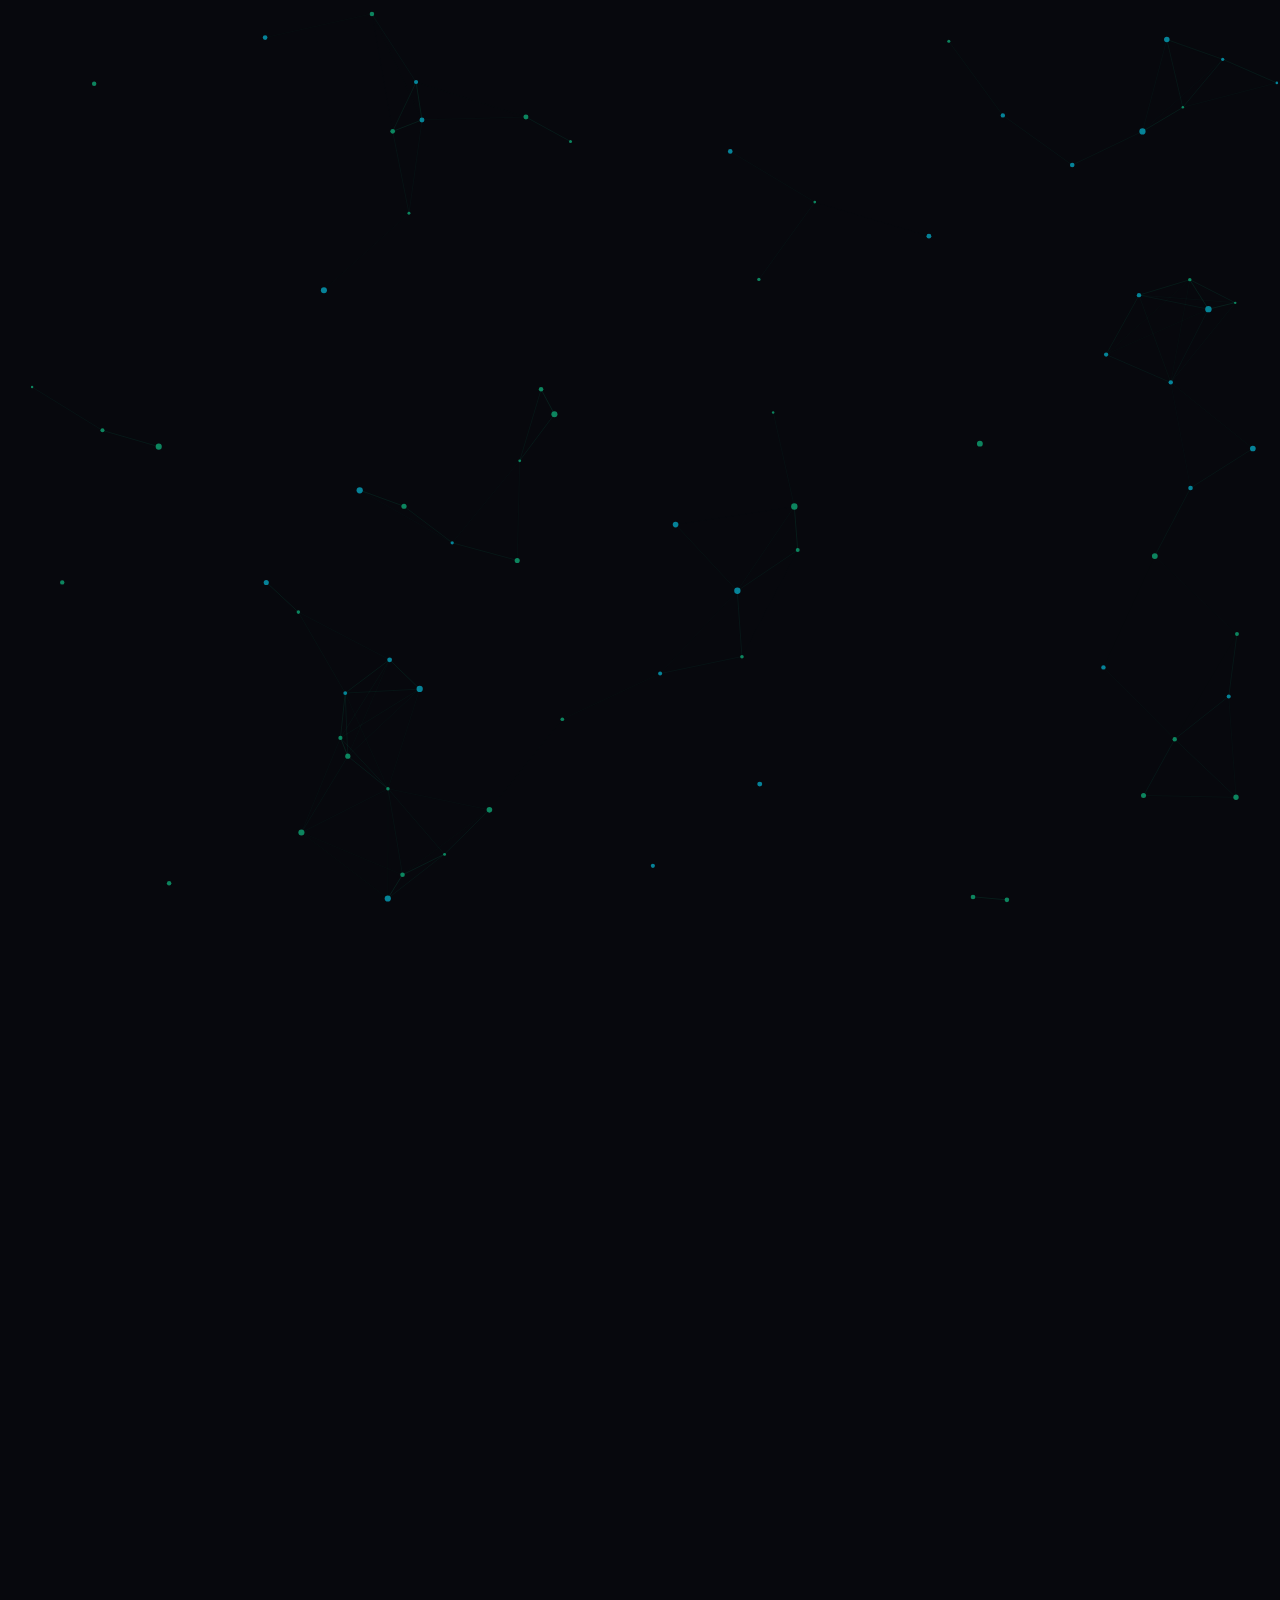
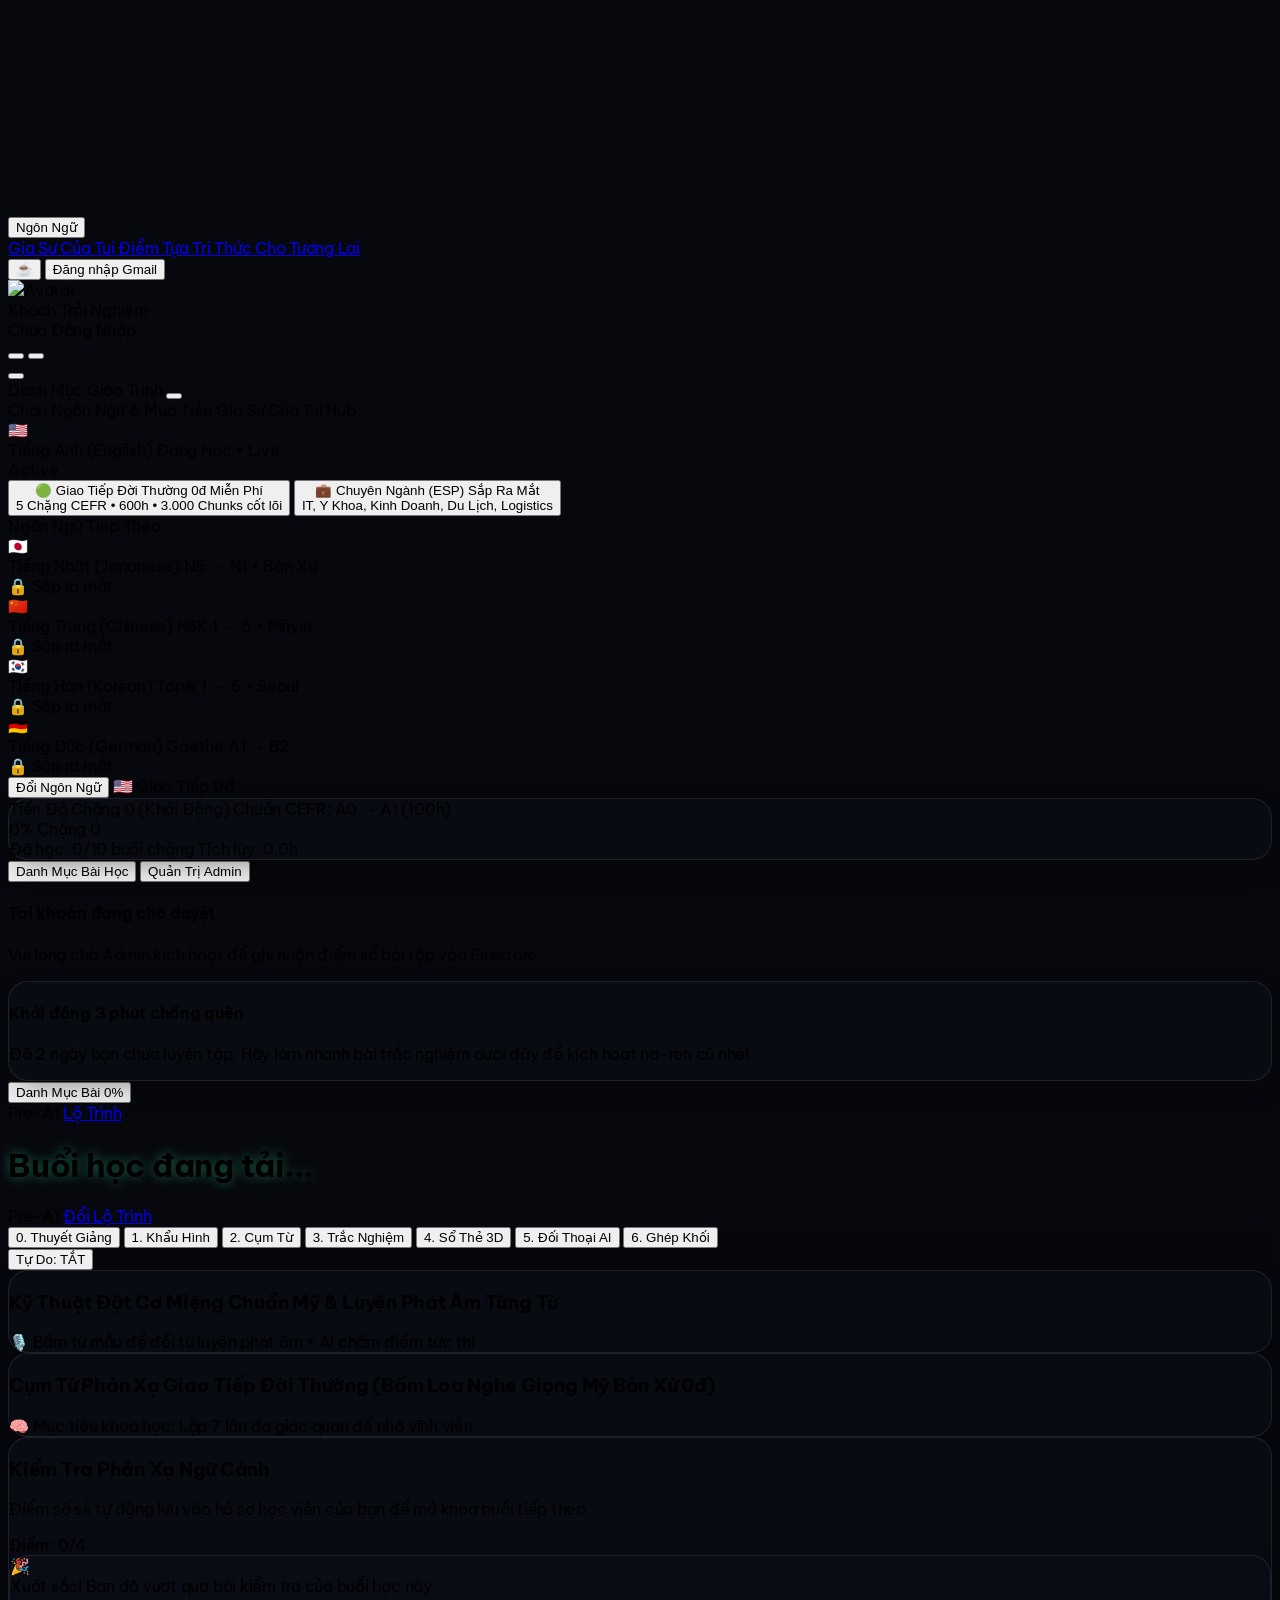
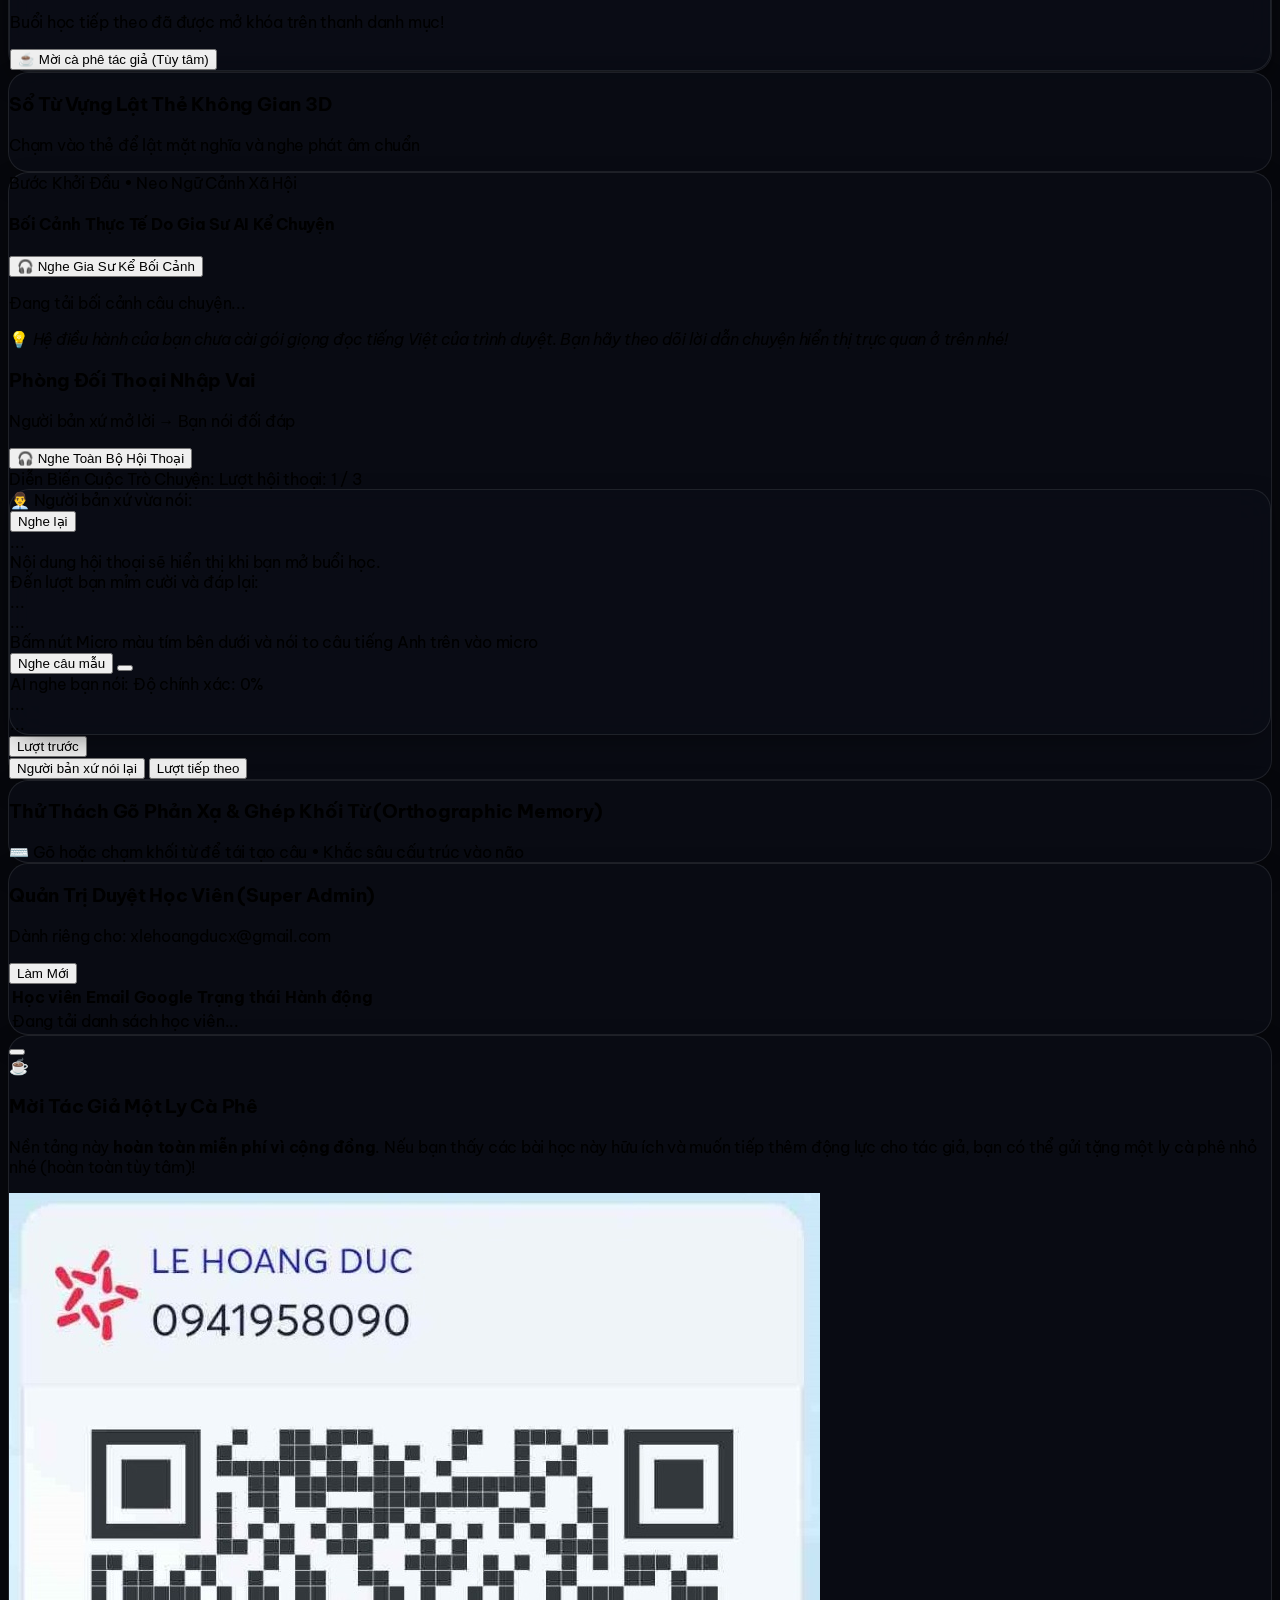
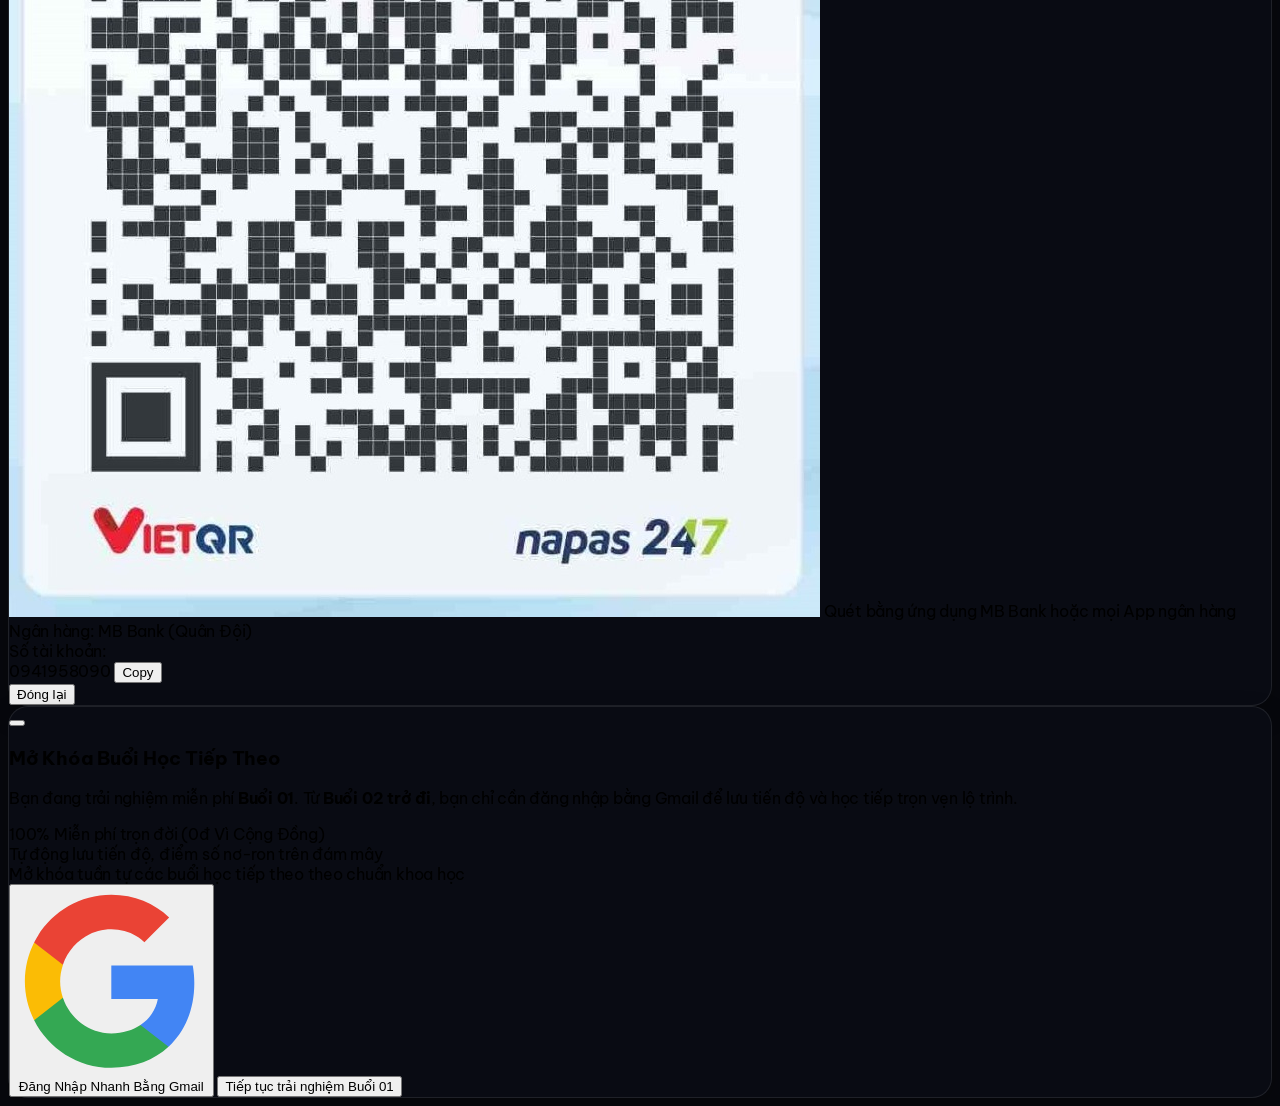
==== dashboard.html @ 77474d1c "feat(ui): Mo Trinh Chieu cho hoc vien, tu cuon Tab 0 khi doi buoi, thu thap lead Gmail ESP" ====
<!DOCTYPE html>
<html lang="vi" class="dark">
<head>
  <meta charset="UTF-8">
  <meta name="viewport" content="width=device-width, initial-scale=1.0">
  <title>Gia Sư Của Tui - Không Gian Học Tập Cá Nhân Chuẩn Khoa Học</title>
  
  <!-- Tailwind CSS, Lucide Icons & Confetti -->
  <script src="https://cdn.tailwindcss.com"></script>
  <script src="https://unpkg.com/lucide@latest"></script>
  <script src="https://cdn.jsdelivr.net/npm/canvas-confetti@1.9.3/dist/confetti.browser.min.js"></script>
  <script>
    tailwind.config = {
      darkMode: 'class',
      theme: {
        extend: {
          colors: {
            brand: {
              500: '#10b981',
              600: '#059669',
            }
          }
        }
      }
    }
  </script>
    <!-- GSAP 3.12.5 (GreenSock) & ScrollTrigger Presentation Engine -->
  <script src="https://cdnjs.cloudflare.com/ajax/libs/gsap/3.12.5/gsap.min.js"></script>
  <script src="https://cdnjs.cloudflare.com/ajax/libs/gsap/3.12.5/ScrollTrigger.min.js"></script>
  <link rel="stylesheet" href="css/style.css?v=20261113_cinemafix3">

  <style>
    /* Cognitive Typography & Smooth Transitions */
    .slide-card-active {
      transition: all 0.4s cubic-bezier(0.4, 0, 0.2, 1);
    }
    .slide-card-fadeout {
      opacity: 0 !important;
      transform: translateY(8px) scale(0.98) !important;
    }
    .wave-bar {
      display: inline-block;
      width: 3px;
      height: 14px;
      border-radius: 9999px;
      background: #34d399;
      animation: waveAnimation 1.2s ease-in-out infinite;
    }
    @keyframes waveAnimation {
      0%, 100% { height: 6px; }
      50% { height: 22px; }
    }
    .glow-accent {
      text-shadow: 0 0 12px rgba(52, 211, 153, 0.45);
    }
    /* Sticky Module Navigation */
    .sticky-module-nav {
      position: sticky;
      top: 4rem;
      z-index: 30;
      backdrop-filter: blur(12px);
      background-color: rgba(7, 8, 13, 0.92);
      transition: top 0.25s ease;
    }
    body.header-hidden .sticky-module-nav {
      top: 0 !important;
    }
  </style>
</head>
<body class="bg-[#07080d] text-slate-100 min-h-screen flex flex-col font-sans selection:bg-emerald-500 selection:text-white relative overflow-x-hidden">

  <!-- ================= CYBER CANVASES ================= -->
  <canvas id="neuralCanvas" class="fixed inset-0 pointer-events-none z-0"></canvas>
  <canvas id="pointerTrailCanvas" class="fixed inset-0 pointer-events-none z-50"></canvas>

  <!-- ================= TOP NAVIGATION ================= -->
  <header id="mainTopHeader" class="border-b border-slate-800 bg-[#0b0e17]/90 backdrop-blur sticky top-0 z-40 transition-all duration-300">
    <div class="max-w-7xl mx-auto px-4 sm:px-6 h-16 flex items-center justify-between">
      
      <!-- Brand & Mobile Menu Button -->
      <div class="flex items-center space-x-3">
        <button onclick="openLanguageDrawer()" class="px-2.5 py-1.5 rounded-xl bg-slate-800/80 hover:bg-slate-700 text-slate-200 border border-slate-700 transition cursor-pointer flex items-center space-x-1.5 shadow-sm" title="Chọn Ngôn Ngữ & Phân Khúc Mục Tiêu">
          <i data-lucide="globe" class="w-4 h-4 text-emerald-400"></i>
          <span class="hidden sm:inline text-xs font-bold">Ngôn Ngữ</span>
        </button>

        <a href="index.html" class="flex items-center space-x-2.5">
          <div class="w-9 h-9 rounded-xl bg-gradient-to-tr from-emerald-500 to-cyan-500 flex items-center justify-center font-bold text-white shadow-lg shadow-emerald-500/20">
            <i data-lucide="sparkles" class="w-5 h-5"></i>
          </div>
          <div>
            <span class="font-bold text-base tracking-tight text-white hidden sm:inline">Gia Sư Của Tui</span>
            <span class="text-[10px] block text-emerald-400 font-mono">Điểm Tựa Tri Thức Cho Tương Lai</span>
          </div>
        </a>
      </div>

      <!-- User Profile & Action -->
      <div class="flex items-center space-x-2 sm:space-x-3">
        <button onclick="openDonateModal()" title="Mời tác giả một ly cà phê" aria-label="Mời tác giả một ly cà phê" class="flex items-center justify-center w-8 h-8 rounded-xl text-sm bg-slate-800/80 hover:bg-slate-700 text-amber-300 border border-amber-500/25 transition">
          <span aria-hidden="true">☕</span>
        </button>

        <!-- Nút Đăng nhập cho Khách Trải Nghiệm -->
        <button id="btnHeaderLogin" onclick="handleLoginFromModal()" title="Đăng nhập Gmail để lưu tiến độ và học tiếp" class="hidden px-3 py-1.5 rounded-xl bg-gradient-to-r from-emerald-500 to-teal-600 hover:from-emerald-400 hover:to-teal-500 text-slate-950 font-bold text-xs shadow-lg shadow-emerald-500/20 items-center space-x-1.5 transition cursor-pointer">
          <i data-lucide="log-in" class="w-3.5 h-3.5"></i>
          <span>Đăng nhập Gmail</span>
        </button>

        <div id="userProfile" class="flex items-center space-x-2">
          <img id="userAvatar" src="https://ui-avatars.com/api/?name=Khach&background=1e293b&color=94a3b8" class="w-8 h-8 rounded-full border border-slate-700" alt="Avatar">
          <div class="hidden sm:block text-left text-xs">
            <div id="userName" class="font-bold text-slate-200 truncate max-w-[120px]">Khách Trải Nghiệm</div>
            <div id="userRoleBadge" class="text-amber-400/90 text-[11px] font-medium">Chưa Đăng Nhập</div>
          </div>
        </div>

        <!-- Nút Ẩn Thanh Menu (Chỉ hiển thị cho Admin) -->
        <button id="btnHideTopHeader" onclick="toggleTopHeader()" title="Ẩn thanh điều hướng (Toàn màn hình Zen Mode)" class="hidden p-2 rounded-lg text-slate-400 hover:text-cyan-300 hover:bg-cyan-500/10 transition cursor-pointer">
          <i data-lucide="eye-off" class="w-4 h-4"></i>
        </button>

        <button id="btnLogout" title="Đăng xuất" class="hidden p-2 rounded-lg text-slate-400 hover:text-rose-400 hover:bg-rose-500/10 transition cursor-pointer">
          <i data-lucide="log-out" class="w-4 h-4"></i>
        </button>
      </div>
    </div>
  </header>

  <!-- Floating Button để Admin khôi phục lại thanh điều hướng khi đã ẩn (Chỉ hiện Icon) -->
  <button id="btnRestoreTopHeader" onclick="toggleTopHeader()" title="Hiện lại thanh menu điều hướng" class="fixed top-2.5 right-3 z-50 w-9 h-9 rounded-xl bg-[#0b0e17]/95 hover:bg-slate-800 text-slate-300 hover:text-emerald-300 border border-slate-700/80 shadow-2xl transition items-center justify-center cursor-pointer hidden">
    <i data-lucide="eye" class="w-4 h-4 text-emerald-400"></i>
  </button>

  <!-- ================= BACKDROP CHO OFFCANVAS SIDEBAR ================= -->
  <div id="sidebarBackdrop" onclick="toggleSidebar(true)" class="fixed inset-0 bg-black/75 backdrop-blur-sm z-40 hidden transition-opacity duration-300"></div>

  <!-- ================= OFFCANVAS SIDEBAR (MỞ KHI BẤM NÚT, GIẢI PHÓNG 100% KHÔNG GIAN HỌC) ================= -->
  <aside id="curriculumSidebar" class="fixed inset-y-0 left-0 z-50 w-80 sm:w-96 bg-[#080b12]/95 backdrop-blur-2xl border-r border-slate-800 p-5 transform -translate-x-full transition-transform duration-300 shadow-2xl flex flex-col space-y-4">
      
      <!-- Drawer Header with Close Button (Visible on both PC & Mobile) -->
      <div class="flex items-center justify-between pb-3 border-b border-slate-800">
        <span id="drawerHeaderTitle" class="font-bold text-sm text-white flex items-center space-x-2">
          <i data-lucide="layers" class="w-4 h-4 text-emerald-400"></i>
          <span>Danh Mục Giáo Trình</span>
        </span>
        <button onclick="toggleSidebar(true)" class="p-1.5 text-slate-400 hover:text-white hover:bg-slate-800 rounded-lg transition cursor-pointer" title="Đóng">
          <i data-lucide="x" class="w-5 h-5"></i>
        </button>
      </div>

      <!-- ================= VIEW 1: CHỌN NGÔN NGỮ & PHÂN KHÚC ================= -->
      <div id="drawerLanguageHubView" class="hidden flex-col space-y-3.5 flex-grow overflow-y-auto pr-1 scrollbar-none">
        <div class="flex items-center justify-between pb-1.5 border-b border-slate-800/80">
          <span class="text-xs font-bold uppercase tracking-wider text-slate-300 flex items-center space-x-1.5">
            <i data-lucide="globe" class="w-3.5 h-3.5 text-emerald-400"></i>
            <span>Chọn Ngôn Ngữ & Mục Tiêu</span>
          </span>
          <span class="text-[10px] font-mono text-cyan-400">Gia Sư Của Tui Hub</span>
        </div>

        <!-- 🇺🇸 TIẾNG ANH (ENGLISH FIRST) -->
        <div class="p-3.5 rounded-2xl bg-slate-900/90 border border-emerald-500/40 shadow-lg space-y-2.5">
          <div class="flex items-center justify-between">
            <div class="flex items-center space-x-2">
              <span class="text-lg">🇺🇸</span>
              <div>
                <span class="font-black text-sm text-white">Tiếng Anh (English)</span>
                <span class="text-[10px] block text-emerald-400 font-mono">Đang Học • Live</span>
              </div>
            </div>
            <span class="px-2 py-0.5 rounded text-[10px] font-mono font-bold bg-emerald-500/20 text-emerald-300 border border-emerald-500/30">Active</span>
          </div>

          <!-- Phân khúc 1: Giao Tiếp Đời Thường -->
          <div class="space-y-2 pt-1">
            <button onclick="selectTrackAndOpenCurriculum('communication')" class="w-full p-2.5 rounded-xl bg-emerald-500/15 hover:bg-emerald-500/25 border border-emerald-500/40 text-left transition flex items-center justify-between group cursor-pointer">
              <div>
                <div class="text-xs font-bold text-emerald-300 flex items-center space-x-1.5">
                  <span>🟢 Giao Tiếp Đời Thường</span>
                  <span class="px-1.5 py-0.2 rounded text-[9px] bg-emerald-500/30 text-emerald-200 font-mono">0đ Miễn Phí</span>
                </div>
                <div class="text-[10px] text-slate-400 mt-0.5">5 Chặng CEFR • 600h • 3.000 Chunks cốt lõi</div>
              </div>
              <i data-lucide="arrow-right" class="w-4 h-4 text-emerald-400 group-hover:translate-x-1 transition-transform"></i>
            </button>

            <!-- Phân khúc 2: Tiếng Anh Chuyên Ngành ESP (SẮP RA MẮT) -->
            <button onclick="selectTrackAndOpenCurriculum('esp')" class="w-full p-2.5 rounded-xl bg-slate-950/70 hover:bg-slate-900 border border-slate-800 text-left transition flex items-center justify-between group cursor-pointer">
              <div>
                <div class="text-xs font-bold text-amber-300 flex items-center space-x-1.5">
                  <span>💼 Chuyên Ngành (ESP)</span>
                  <span class="px-1.5 py-0.2 rounded text-[9px] bg-amber-500/20 text-amber-300 font-mono">Sắp Ra Mắt</span>
                </div>
                <div class="text-[10px] text-slate-400 mt-0.5">IT, Y Khoa, Kinh Doanh, Du Lịch, Logistics</div>
              </div>
              <i data-lucide="lock" class="w-4 h-4 text-slate-500 group-hover:text-amber-400 transition-colors"></i>
            </button>
          </div>
        </div>

        <!-- CÁC NGÔN NGỮ KHÁC (TẠM KHÓA) -->
        <div class="space-y-1.5 pt-1">
          <div class="text-[11px] font-bold text-slate-400 px-1 flex items-center justify-between">
            <span>Ngôn Ngữ Tiếp Theo</span>
            <i data-lucide="lock" class="w-3 h-3 text-slate-500"></i>
          </div>

          <!-- Tiếng Nhật -->
          <div class="p-2.5 rounded-xl bg-slate-950/50 border border-slate-800/80 flex items-center justify-between opacity-60">
            <div class="flex items-center space-x-2">
              <span class="text-base">🇯🇵</span>
              <div>
                <span class="text-xs font-bold text-slate-300">Tiếng Nhật (Japanese)</span>
                <span class="text-[10px] block text-slate-500 font-mono">N5 → N1 • Bản Xứ</span>
              </div>
            </div>
            <span class="px-2 py-0.5 rounded text-[9px] font-mono bg-slate-800 text-slate-400">🔒 Sắp ra mắt</span>
          </div>

          <!-- Tiếng Trung -->
          <div class="p-2.5 rounded-xl bg-slate-950/50 border border-slate-800/80 flex items-center justify-between opacity-60">
            <div class="flex items-center space-x-2">
              <span class="text-base">🇨🇳</span>
              <div>
                <span class="text-xs font-bold text-slate-300">Tiếng Trung (Chinese)</span>
                <span class="text-[10px] block text-slate-500 font-mono">HSK 1 → 6 • Pinyin</span>
              </div>
            </div>
            <span class="px-2 py-0.5 rounded text-[9px] font-mono bg-slate-800 text-slate-400">🔒 Sắp ra mắt</span>
          </div>

          <!-- Tiếng Hàn -->
          <div class="p-2.5 rounded-xl bg-slate-950/50 border border-slate-800/80 flex items-center justify-between opacity-60">
            <div class="flex items-center space-x-2">
              <span class="text-base">🇰🇷</span>
              <div>
                <span class="text-xs font-bold text-slate-300">Tiếng Hàn (Korean)</span>
                <span class="text-[10px] block text-slate-500 font-mono">Topik 1 → 6 • Seoul</span>
              </div>
            </div>
            <span class="px-2 py-0.5 rounded text-[9px] font-mono bg-slate-800 text-slate-400">🔒 Sắp ra mắt</span>
          </div>

          <!-- Tiếng Đức -->
          <div class="p-2.5 rounded-xl bg-slate-950/50 border border-slate-800/80 flex items-center justify-between opacity-60">
            <div class="flex items-center space-x-2">
              <span class="text-base">🇩🇪</span>
              <div>
                <span class="text-xs font-bold text-slate-300">Tiếng Đức (German)</span>
                <span class="text-[10px] block text-slate-500 font-mono">Goethe A1 → B2</span>
              </div>
            </div>
            <span class="px-2 py-0.5 rounded text-[9px] font-mono bg-slate-800 text-slate-400">🔒 Sắp ra mắt</span>
          </div>
        </div>
      </div>

      <!-- ================= VIEW 2: LỘ TRÌNH & BÀI HỌC HIỆN TẠI ================= -->
      <div id="drawerCurriculumView" class="flex flex-col space-y-3.5 flex-grow overflow-y-auto pr-1 scrollbar-none">
        
        <!-- Breadcrumb quay lại chọn ngôn ngữ & hiển thị track hiện tại -->
        <div class="flex items-center justify-between pb-2 border-b border-slate-800">
          <button onclick="switchDrawerView('languageHub')" class="text-xs text-slate-400 hover:text-emerald-400 transition flex items-center space-x-1 cursor-pointer font-semibold">
            <i data-lucide="arrow-left" class="w-3.5 h-3.5"></i>
            <span>Đổi Ngôn Ngữ</span>
          </button>
          <span id="drawerCurrentTrackBadge" class="text-[10px] font-mono px-2 py-0.5 rounded bg-emerald-500/15 text-emerald-300 border border-emerald-500/30">🇺🇸 Giao Tiếp 0đ</span>
        </div>

        <!-- Box đo tiến độ tổng thể -->
        <div class="cyber-card p-3.5 rounded-2xl">
          <div class="flex items-center justify-between mb-2">
            <div>
              <span class="text-xs font-bold text-slate-300 block">Tiến Độ Chặng 0 (Khởi Động)</span>
              <span class="text-[10px] text-slate-500 font-mono">Chuẩn CEFR: A0 → A1 (100h)</span>
            </div>
            <span id="personalProgressText" class="text-xs font-mono font-bold text-emerald-400">0% Chặng 0</span>
          </div>
          <div class="w-full bg-slate-800 rounded-full h-2 overflow-hidden mb-2">
            <div id="personalProgressBar" class="bg-gradient-to-r from-emerald-500 to-cyan-400 h-2 rounded-full transition-all duration-500" style="width: 0%"></div>
          </div>
          <div class="flex justify-between text-[11px] text-slate-400">
            <span id="personalCompletedCount">Đã học: 0/10 buổi chặng</span>
            <span id="personalHoursCount" class="text-cyan-400 font-mono">Tích lũy: 0.0h</span>
          </div>
        </div>

        <!-- Navigation Tabs: Lộ trình vs Admin -->
        <div class="flex space-x-1 border-b border-slate-800 pb-2">
          <button onclick="switchMainView('curriculumView')" id="tabBtn-curriculumView" class="view-tab-btn active px-3 py-1.5 text-xs font-semibold rounded-lg text-emerald-400 bg-emerald-500/10 border border-emerald-500/20">
            Danh Mục Bài Học
          </button>
          <button onclick="switchMainView('adminView')" id="tabBtn-adminView" class="view-tab-btn hidden px-3 py-1.5 text-xs font-semibold rounded-lg text-amber-400 hover:bg-amber-500/10 border border-transparent">
            Quản Trị Admin
          </button>
        </div>

        <!-- Danh sách bài học theo cây thư mục (Accordion Lessons) -->
        <div class="flex-grow overflow-y-auto space-y-4 pr-1 scrollbar-none" id="lessonTreeContainer">
          <!-- Render động từ curriculum-data.js -->
        </div>
      </div>
    </aside>

  <!-- ================= WORKSPACE CHÍNH (ZEN MODE • 100% CHIẾM TRỌN MÀN HÌNH & Ở TRUNG TÂM) ================= -->
  <div class="flex-grow max-w-5xl w-full mx-auto px-3 sm:px-6 py-4 sm:py-6 relative z-10">

    <main class="w-full space-y-5">

      <!-- ALERT NẾU TÀI KHOẢN CHỜ DUYỆT -->
      <div id="pendingAlert" class="hidden p-4 rounded-2xl bg-amber-500/10 border border-amber-500/30 text-amber-300">
        <div class="flex items-start space-x-3">
          <i data-lucide="clock" class="w-5 h-5 text-amber-400 flex-shrink-0 mt-0.5"></i>
          <div>
            <h4 class="font-bold text-sm text-amber-200">Tài khoản đang chờ duyệt</h4>
            <p class="text-xs text-amber-300/80 mt-0.5">Vui lòng chờ Admin kích hoạt để ghi nhận điểm số bài tập vào Firestore.</p>
          </div>
        </div>
      </div>

      <!-- ALERT CHỐNG QUÊN (SPACED REPETITION) -->
      <div id="spacedReviewAlert" class="hidden p-4 rounded-2xl cyber-card border-amber-500/40 text-amber-200 shadow-lg">
        <div class="flex items-start space-x-3">
          <div class="p-2 rounded-xl bg-amber-500/20 text-amber-400 flex-shrink-0">
            <i data-lucide="alarm-clock" class="w-5 h-5"></i>
          </div>
          <div>
            <h4 class="font-bold text-sm text-white">Khởi động 3 phút chống quên</h4>
            <p class="text-xs text-amber-300/80 mt-0.5">
              Đã <strong id="inactiveDaysCount">2</strong> ngày bạn chưa luyện tập. Hãy làm nhanh bài trắc nghiệm dưới đây để kích hoạt nơ-ron cũ nhé!
            </p>
          </div>
        </div>
      </div>

      <!-- ================= VIEW 1: BÀI HỌC HIỆN TẠI ================= -->
      <div id="curriculumView" class="space-y-4">

        <!-- 1. COMPACT UNIFIED FOCUS BAR (RESPONSIVE 2-TIER ON MOBILE, BALANCED 3-COL GRID ON PC) -->
        <div id="workspaceFocusBar" class="px-1 space-y-1.5 sm:space-y-0 sm:grid sm:grid-cols-[180px_1fr_180px] sm:items-center">
          
          <!-- Hàng 1 trên Mobile / Cột Trái trên PC: [📖 Danh Mục Bài 0%] -->
          <div class="flex items-center justify-between sm:justify-start w-full sm:w-auto">
            <button onclick="openCurriculumDrawer()" class="px-2.5 sm:px-3 py-1.5 rounded-xl bg-slate-900/90 hover:bg-slate-800 text-slate-200 border border-slate-700/80 text-xs font-bold flex items-center space-x-1.5 transition cursor-pointer shadow-md flex-shrink-0" title="Mở danh mục các buổi học">
              <i data-lucide="book-open" class="w-4 h-4 text-emerald-400"></i>
              <span>Danh Mục Bài</span>
              <span id="headerProgressBadge" class="px-1.5 py-0.5 rounded bg-emerald-500/20 text-emerald-300 font-mono text-[10px]">0%</span>
            </button>

            <!-- Cấp độ & Đổi lộ trình (Trên Mobile đưa về góc phải hàng 1) -->
            <div class="flex items-center space-x-1.5 flex-shrink-0 sm:hidden">
              <span id="currentPhaseBadgeMobile" class="px-2 py-0.5 rounded text-[10px] font-mono font-bold bg-cyan-500/10 text-cyan-300 border border-cyan-500/25">Pre-A1</span>
              <a href="tracks.html" class="px-2 py-1 rounded-lg text-xs bg-slate-800/90 text-slate-300 transition border border-slate-700 flex items-center space-x-1">
                <i data-lucide="compass" class="w-3.5 h-3.5 text-cyan-400"></i>
                <span>Lộ Trình</span>
              </a>
            </div>
          </div>

          <!-- Tiêu đề buổi học (Hàng 2 trên Mobile, Cột Giữa DEAD-CENTER trên PC) -->
          <div class="text-center w-full min-w-0 px-2 py-0.5 sm:py-0">
            <h1 id="currentLessonTitle" class="text-sm sm:text-base md:text-lg font-black text-white glow-accent leading-snug tracking-tight text-center">
              Buổi học đang tải...
            </h1>
          </div>

          <!-- Cột Phải trên PC: Cấp độ & Đổi lộ trình (Căn phải hoàn hảo) -->
          <div class="hidden sm:flex items-center justify-end space-x-1.5 flex-shrink-0">
            <span id="currentPhaseBadge" class="px-2 py-0.5 rounded text-[10px] font-mono font-bold bg-cyan-500/10 text-cyan-300 border border-cyan-500/25">Pre-A1</span>
            <a href="tracks.html" class="px-2.5 py-1 rounded-lg text-xs bg-slate-800/90 hover:bg-slate-700 text-slate-300 hover:text-white transition border border-slate-700 flex items-center space-x-1">
              <i data-lucide="compass" class="w-3.5 h-3.5 text-cyan-400"></i>
              <span class="hidden md:inline">Đổi Lộ Trình</span>
            </a>
          </div>
        </div>

        <!-- 2. SINGLE-ROW HORIZONTALLY SCROLLABLE STEP TAB STRIP (KHÔNG BAO GIỜ BỊ XUỐNG DÒNG) -->
        <div id="moduleNav" class="sticky-module-nav bg-[#07080d]/90 py-2 border-b border-slate-800/90 -mx-1 px-1">
          <div class="flex items-center justify-between gap-2">
            <div class="flex items-center space-x-1.5 overflow-x-auto scrollbar-none flex-nowrap py-0.5 flex-grow pr-2" id="moduleTabBarContainer">
              <button onclick="switchLessonModule('moduleLecture')" id="btn-moduleLecture" title="0. Thuyết Giảng" aria-label="0. Thuyết Giảng" class="module-tab-btn active px-3 py-1.5 rounded-xl text-xs sm:text-sm font-semibold flex items-center space-x-1.5 bg-emerald-500/15 text-emerald-400 border border-emerald-500/30 whitespace-nowrap flex-shrink-0 cursor-pointer">
                <i data-lucide="book-open" class="w-3.5 h-3.5 text-emerald-400"></i>
                <span class="module-tab-label">0. Thuyết Giảng</span>
              </button>

              <button onclick="switchLessonModule('moduleMouth')" id="btn-moduleMouth" title="1. Khẩu Hình" aria-label="1. Khẩu Hình" class="module-tab-btn px-3 py-1.5 rounded-xl text-xs sm:text-sm font-semibold flex items-center space-x-1.5 text-slate-400 hover:text-slate-200 border border-transparent whitespace-nowrap flex-shrink-0 cursor-pointer">
                <i data-lucide="mic" class="w-3.5 h-3.5"></i>
                <span class="module-tab-label">1. Khẩu Hình</span>
              </button>

              <button onclick="switchLessonModule('moduleChunks')" id="btn-moduleChunks" title="2. Cụm Từ" aria-label="2. Cụm Từ" class="module-tab-btn px-3 py-1.5 rounded-xl text-xs sm:text-sm font-semibold flex items-center space-x-1.5 text-slate-400 hover:text-slate-200 border border-transparent whitespace-nowrap flex-shrink-0 cursor-pointer">
                <i data-lucide="volume-2" class="w-3.5 h-3.5"></i>
                <span class="module-tab-label">2. Cụm Từ</span>
              </button>

              <button onclick="switchLessonModule('moduleQuiz')" id="btn-moduleQuiz" title="3. Trắc Nghiệm" aria-label="3. Trắc Nghiệm" class="module-tab-btn px-3 py-1.5 rounded-xl text-xs sm:text-sm font-semibold flex items-center space-x-1.5 text-slate-400 hover:text-slate-200 border border-transparent whitespace-nowrap flex-shrink-0 cursor-pointer">
                <i data-lucide="help-circle" class="w-3.5 h-3.5"></i>
                <span class="module-tab-label">3. Trắc Nghiệm</span>
              </button>

              <button onclick="switchLessonModule('moduleFlashcard')" id="btn-moduleFlashcard" title="4. Sổ Thẻ 3D" aria-label="4. Sổ Thẻ 3D" class="module-tab-btn px-3 py-1.5 rounded-xl text-xs sm:text-sm font-semibold flex items-center space-x-1.5 text-slate-400 hover:text-slate-200 border border-transparent whitespace-nowrap flex-shrink-0 cursor-pointer">
                <i data-lucide="layers" class="w-3.5 h-3.5"></i>
                <span class="module-tab-label">4. Sổ Thẻ 3D</span>
              </button>

              <button onclick="switchLessonModule('moduleSpeaking')" id="btn-moduleSpeaking" title="5. Đối Thoại AI" aria-label="5. Đối Thoại AI" class="module-tab-btn px-3 py-1.5 rounded-xl text-xs sm:text-sm font-semibold flex items-center space-x-1.5 text-slate-400 hover:text-slate-200 border border-transparent whitespace-nowrap flex-shrink-0 cursor-pointer">
                <i data-lucide="radio" class="w-3.5 h-3.5"></i>
                <span class="module-tab-label">5. Đối Thoại AI</span>
              </button>

              <button onclick="switchLessonModule('moduleTyping')" id="btn-moduleTyping" title="6. Ghép Khối" aria-label="6. Ghép Khối" class="module-tab-btn px-3 py-1.5 rounded-xl text-xs sm:text-sm font-semibold flex items-center space-x-1.5 text-slate-400 hover:text-slate-200 border border-transparent whitespace-nowrap flex-shrink-0 cursor-pointer">
                <i data-lucide="keyboard" class="w-3.5 h-3.5"></i>
                <span class="module-tab-label">6. Ghép Khối</span>
              </button>
            </div>

            <!-- Nút Tự Do (Chỉ hiển thị cho Admin) -->
            <button onclick="toggleFreedomMode()" id="freedomModeBtn" class="hidden px-2.5 py-1.5 rounded-xl text-[11px] font-mono font-semibold text-slate-400 hover:text-emerald-300 bg-slate-900 border border-slate-800 transition items-center space-x-1 flex-shrink-0 cursor-pointer" title="Bật/Tắt chế độ tự do ôn tập (Chỉ dành cho Admin)">
              <i data-lucide="unlock" class="w-3.5 h-3.5"></i>
              <span id="freedomModeStatus" class="hidden sm:inline">Tự Do: TẮT</span>
            </button>
          </div>
        </div>

        <!-- MODULE 0: BÀI THUYẾT GIẢNG KHAI MỞ TÂM TRÍ & CĂN CỨ KHOA HỌC NÃO BỘ -->

        <div id="moduleLecture" class="module-content block space-y-4">
          <div id="lectureContainer"></div>
        </div>

        <!-- MODULE 1: KHẨU HÌNH, ÂM VỊ & LUYỆN PHÁT ÂM CÓ AI CHẤM ĐIỂM -->
        <div id="moduleMouth" class="module-content hidden space-y-4">
          <div class="cyber-card p-5 rounded-2xl">
            <div id="mouthGuideBanner"></div>
            <div class="flex flex-col sm:flex-row items-start sm:items-center justify-between gap-2 mb-4 border-b border-slate-800 pb-3">
              <div class="flex items-center space-x-2 text-cyan-400 font-bold">
                <i data-lucide="mic" class="w-5 h-5"></i>
                <h3 class="text-base text-white">Kỹ Thuật Đặt Cơ Miệng Chuẩn Mỹ & Luyện Phát Âm Từng Từ</h3>
              </div>
              <span class="text-[11px] font-mono text-cyan-400 bg-cyan-950/40 px-2.5 py-1 rounded-lg border border-cyan-500/20">
                🎙️ Bấm từ mẫu để đổi từ luyện phát âm • AI chấm điểm tức thì
              </span>
            </div>

            <div class="grid grid-cols-1 md:grid-cols-3 gap-4" id="mouthTechniquesContainer"></div>
            <div id="mouthNextStepArea"></div>
          </div>
        </div>

        <!-- MODULE 2: CỤM TỪ PHẢN XẠ CHUNKS VỚI CHỈ SỐ KHẮC SÂU NƠ-RON -->
        <div id="moduleChunks" class="module-content hidden space-y-4">
          <div class="cyber-card p-5 rounded-2xl">
            <div id="chunksGuideBanner"></div>
            <div class="flex flex-col sm:flex-row items-start sm:items-center justify-between gap-2 mb-4">
              <div class="flex items-center space-x-2 text-emerald-400 font-bold">
                <i data-lucide="volume-2" class="w-5 h-5"></i>
                <h3 class="text-base text-white">Cụm Từ Phản Xạ Giao Tiếp Đời Thường (Bấm Loa Nghe Giọng Mỹ Bản Xứ 0đ)</h3>
              </div>
              <span class="text-[11px] font-mono text-emerald-400 bg-emerald-950/40 px-2.5 py-1 rounded-lg border border-emerald-500/20">
                🧠 Mục tiêu khoa học: Lặp 7 lần đa giác quan để nhớ vĩnh viễn
              </span>
            </div>
            <div class="space-y-3" id="chunksContainer"></div>
            <div id="chunksNextStepArea"></div>
          </div>
        </div>

        <!-- MODULE 3: BÀI TẬP TRẮC NGHIỆM PHẢN XẠ -->
        <div id="moduleQuiz" class="module-content hidden space-y-4">
          <div class="cyber-card p-5 rounded-2xl">
            <div id="quizGuideBanner"></div>
            <div class="flex items-center justify-between border-b border-slate-800 pb-3 mb-4">
              <div>
                <h3 class="text-base font-bold text-white">Kiểm Tra Phản Xạ Ngữ Cảnh</h3>
                <p class="text-xs text-slate-400 mt-0.5">Điểm số sẽ tự động lưu vào hồ sơ học viên của bạn để mở khóa buổi tiếp theo</p>
              </div>
              <span id="quizScoreBadge" class="px-3 py-1 bg-emerald-500/20 text-emerald-400 text-xs font-bold rounded-lg font-mono">
                Điểm: 0/4
              </span>
            </div>
            <div id="quizContainer" class="space-y-4"></div>

            <!-- Khích lệ khi hoàn thành -->
            <div id="quizFinishBanner" class="hidden mt-6 p-4 rounded-xl cyber-card border-emerald-500/30 flex flex-col sm:flex-row items-center justify-between gap-3">
              <div class="flex items-center space-x-3 text-xs text-slate-300">
                <span class="text-2xl">🎉</span>
                <div>
                  <div class="font-bold text-emerald-400">Xuất sắc! Bạn đã vượt qua bài kiểm tra của buổi học này.</div>
                  <p class="text-slate-400 text-[11px] mt-0.5">Buổi học tiếp theo đã được mở khóa trên thanh danh mục!</p>
                </div>
              </div>
              <button onclick="openDonateModal()" class="flex-shrink-0 text-xs px-3 py-1.5 rounded-xl bg-slate-800 hover:bg-slate-700 text-amber-300 border border-amber-500/25 transition flex items-center space-x-1.5">
                <span>☕</span>
                <span>Mời cà phê tác giả (Tùy tâm)</span>
              </button>
            </div>
          </div>
        </div>

        <!-- MODULE 4: FLASHCARDS 3D -->
        <div id="moduleFlashcard" class="module-content hidden space-y-4">
          <div class="cyber-card p-5 rounded-2xl">
            <div id="flashcardGuideBanner"></div>
            <div class="mb-4">
              <h3 class="text-base font-bold text-white">Sổ Từ Vựng Lật Thẻ Không Gian 3D</h3>
              <p class="text-xs text-slate-400 mt-0.5">Chạm vào thẻ để lật mặt nghĩa và nghe phát âm chuẩn</p>
            </div>
            <div class="grid grid-cols-1 sm:grid-cols-2 lg:grid-cols-3 gap-4" id="flashcardsContainer"></div>
            <div id="flashcardNextStepArea"></div>
          </div>
        </div>

        <!-- MODULE 5: ĐỐI THOẠI NÓI 2 CHIỀU CÙNG AI COACH VỚI BỐI CẢNH THỰC TẾ -->
        <div id="moduleSpeaking" class="module-content hidden space-y-4">
          <div class="cyber-card p-5 rounded-2xl border-purple-500/30">
            <div id="speakingGuideBanner"></div>
            <!-- 1. KHUNG DẪN CHUYỆN KỂ BỐI CẢNH (ĐẶT TRÊN ĐẦU TIÊN THEO ĐÚNG SƯ PHẠM) -->
            <div class="p-5 rounded-2xl bg-purple-950/30 border border-purple-500/30 mb-5 relative overflow-hidden shadow-lg shadow-purple-950/40">
              <div class="flex flex-col sm:flex-row sm:items-center justify-between gap-3 mb-3 border-b border-purple-500/20 pb-3">
                <div class="flex items-center space-x-3">
                  <div class="w-9 h-9 rounded-xl bg-purple-500/20 text-purple-300 flex items-center justify-center font-bold border border-purple-500/30 flex-shrink-0">
                    <i data-lucide="book-open" class="w-5 h-5"></i>
                  </div>
                  <div>
                    <span class="text-[10px] font-mono uppercase tracking-wider text-purple-400 font-bold block">Bước Khởi Đầu • Neo Ngữ Cảnh Xã Hội</span>
                    <h4 class="text-sm sm:text-base font-bold text-white">Bối Cảnh Thực Tế Do Gia Sư AI Kể Chuyện</h4>
                  </div>
                </div>
                <button onclick="narrateCurrentScenario()" id="btnPlayStoryAudio" class="px-4 py-2 rounded-xl bg-gradient-to-r from-purple-600 to-indigo-600 hover:from-purple-500 hover:to-indigo-500 text-white text-xs font-bold flex items-center space-x-2 shadow-lg shadow-purple-900/40 transition cursor-pointer self-start sm:self-auto flex-shrink-0">
                  <i data-lucide="volume-2" class="w-4 h-4"></i>
                  <span>🎧 Nghe Gia Sư Kể Bối Cảnh</span>
                </button>
              </div>
              <p id="dialogueStoryNarrative" class="text-xs sm:text-sm text-slate-200 leading-relaxed italic bg-slate-950/50 p-4 rounded-xl border border-purple-500/20">
                Đang tải bối cảnh câu chuyện...
              </p>
              <div id="voiceNoticeTip" class="hidden text-[11px] text-amber-300/90 bg-amber-500/10 p-2.5 rounded-lg border border-amber-500/20 mt-2">
                💡 <em>Hệ điều hành của bạn chưa cài gói giọng đọc tiếng Việt của trình duyệt. Bạn hãy theo dõi lời dẫn chuyện hiển thị trực quan ở trên nhé!</em>
              </div>
            </div>

            <!-- 2. KHUNG HỘI THOẠI & NÚT NGHE TOÀN BỘ (NẰM SAU BỐI CẢNH) -->
            <div class="flex flex-col sm:flex-row items-start sm:items-center justify-between gap-3 border-b border-slate-800 pb-4 mb-5">
              <div class="flex items-center space-x-3">
                <div class="w-10 h-10 rounded-xl bg-emerald-500/20 text-emerald-300 flex items-center justify-center font-bold border border-emerald-500/30 flex-shrink-0">
                  <i data-lucide="message-square-text" class="w-5 h-5"></i>
                </div>
                <div>
                  <h3 class="text-base sm:text-lg font-bold text-white" id="dialogueScenarioTitle">Phòng Đối Thoại Nhập Vai</h3>
                  <p class="text-xs text-slate-400 mt-0.5" id="dialogueScenarioSubtitle">Người bản xứ mở lời → Bạn nói đối đáp</p>
                </div>
              </div>
              <div class="flex items-center space-x-2 w-full sm:w-auto justify-end">
                <button onclick="playFullConversationLoop()" class="w-full sm:w-auto px-4 py-2 rounded-xl bg-gradient-to-r from-emerald-500/20 to-cyan-500/20 hover:from-emerald-500/30 hover:to-cyan-500/30 text-emerald-300 border border-emerald-500/40 text-xs font-bold flex items-center justify-center space-x-2 transition cursor-pointer shadow-md shadow-emerald-500/10">
                  <i data-lucide="play-circle" class="w-4 h-4 text-emerald-400"></i>
                  <span>🎧 Nghe Toàn Bộ Hội Thoại</span>
                </button>
              </div>
            </div>

            <!-- Khu vực đối thoại từng lượt (Turn-based Dialogue Flow) -->
            <div class="space-y-4 mb-6">
              <div class="flex items-center justify-between px-1">
                <span class="text-xs font-bold text-slate-400 uppercase tracking-wider">Diễn Biến Cuộc Trò Chuyện:</span>
                <span class="text-xs font-mono text-purple-400" id="dialogueTurnIndicator">Lượt hội thoại: 1 / 3</span>
              </div>
              <div id="dialogueTurnsContainer" class="space-y-3"></div>
            </div>

            <!-- Khu vực ghi âm & nhận diện giọng nói đối đáp -->
            <div class="p-4 sm:p-6 rounded-2xl cyber-card text-center border-dashed border-purple-500/40 bg-slate-950/40" id="dialogueSpeakingActionCard">
              <!-- KHỐI NGƯỜI BẢN XỨ MỞ LỜI: HIỂN THỊ TRỰC TIẾP CÂU NÓI & NGHĨA VIỆT NGAY TẠI TẦM MẮT (DUAL-CODING) -->
              <div id="aiPartnerPromptBox" class="mb-5 p-3.5 sm:p-4 rounded-xl bg-purple-950/40 border border-purple-500/40 text-left transition-all duration-300 shadow-inner">
                <div class="flex items-center justify-between gap-2 mb-1.5">
                  <div class="flex items-center space-x-2">
                    <span class="text-base sm:text-lg" id="aiPartnerAvatar">👨‍💼</span>
                    <span class="text-xs font-bold text-purple-300 tracking-wide" id="aiPartnerSpeakerName">Người bản xứ vừa nói:</span>
                  </div>
                  <button type="button" onclick="triggerAiPartnerPrompt()" class="px-2.5 py-1 rounded-lg bg-purple-800/70 hover:bg-purple-700 text-purple-200 text-xs font-semibold flex items-center space-x-1.5 border border-purple-500/40 transition active:scale-95 cursor-pointer shadow-sm" title="Bấm để người bản xứ phát âm lại">
                    <i data-lucide="volume-2" class="w-3.5 h-3.5 text-cyan-300"></i>
                    <span>Nghe lại</span>
                  </button>
                </div>
                <div id="aiPartnerText" class="text-base sm:text-lg font-bold text-white tracking-wide mb-0.5 font-mono leading-snug">...</div>
                <div id="aiPartnerIpa" class="text-[11px] font-mono text-cyan-400 mb-1.5"></div>
                <div id="aiPartnerMeaning" class="text-xs sm:text-sm text-slate-300 leading-relaxed font-medium bg-slate-900/60 p-2.5 rounded-lg border border-slate-800">
                  Nội dung hội thoại sẽ hiển thị khi bạn mở buổi học.
                </div>
              </div>

              <div class="text-xs font-bold text-emerald-400 mb-1 flex items-center justify-center space-x-1" id="currentTurnPromptHeader">
                <i data-lucide="message-square" class="w-3.5 h-3.5"></i>
                <span>Đến lượt bạn mỉm cười và đáp lại:</span>
              </div>
              <div id="currentTurnTargetText" class="text-lg sm:text-xl font-bold text-white tracking-wide mb-1 font-mono">...</div>
              <div id="currentTurnTargetMeaning" class="text-xs text-emerald-400 mb-4">...</div>

              <div id="micStatusText" class="text-xs text-slate-400 mb-4">
                Bấm nút Micro màu tím bên dưới và nói to câu tiếng Anh trên vào micro
              </div>

              <div class="flex items-center justify-center space-x-3">
                <button onclick="replayCurrentTurnTarget()" class="px-3.5 py-2 rounded-xl bg-slate-800 hover:bg-slate-700 text-cyan-300 text-xs font-semibold flex items-center space-x-1.5 transition">
                  <i data-lucide="volume-2" class="w-4 h-4"></i>
                  <span>Nghe câu mẫu</span>
                </button>

                <button id="btnRecordVoice" onclick="toggleDialogueSpeechRecording()" class="w-16 h-16 rounded-full bg-gradient-to-tr from-purple-600 to-indigo-600 hover:scale-105 active:scale-95 text-white flex items-center justify-center shadow-lg shadow-purple-500/30 transition">
                  <i data-lucide="mic" class="w-7 h-7" id="micIcon"></i>
                </button>
              </div>

              <!-- Kết quả nhận diện & Chấm điểm tức thì -->
              <div id="speechResultBox" class="hidden mt-5 p-4 rounded-xl bg-slate-950 border border-slate-800 text-left">
                <div class="flex items-center justify-between mb-2">
                  <span class="text-xs text-slate-400">AI nghe bạn nói:</span>
                  <span id="speechAccuracyBadge" class="text-xs font-mono font-bold px-2.5 py-0.5 rounded bg-emerald-500/20 text-emerald-300 border border-emerald-500/30">
                    Độ chính xác: 0%
                  </span>
                </div>
                <div id="speechTranscribedText" class="text-base font-bold text-white mb-2 font-mono">...</div>
                <div id="speechFeedbackText" class="text-xs text-slate-300">...</div>
              </div>
            </div>

            <!-- Điều khiển chuyển lượt đối thoại -->
            <div class="pt-3 border-t border-slate-800 flex items-center justify-between">
              <button onclick="prevDialogueTurn()" class="text-xs px-3 py-1.5 rounded-lg bg-slate-800 hover:bg-slate-700 text-slate-300 flex items-center space-x-1">
                <i data-lucide="arrow-left" class="w-3.5 h-3.5"></i>
                <span>Lượt trước</span>
              </button>
              <div class="flex space-x-2">
                <button onclick="triggerAiPartnerPrompt()" class="text-xs px-3 py-1.5 rounded-lg bg-purple-600/30 hover:bg-purple-600 text-purple-200 border border-purple-500/40 flex items-center space-x-1">
                  <i data-lucide="volume-2" class="w-3.5 h-3.5"></i>
                  <span>Người bản xứ nói lại</span>
                </button>
                <button onclick="nextDialogueTurn()" class="text-xs px-3.5 py-1.5 rounded-lg bg-purple-600 hover:bg-purple-500 text-white font-semibold flex items-center space-x-1">
                  <span>Lượt tiếp theo</span>
                  <i data-lucide="arrow-right" class="w-3.5 h-3.5"></i>
                </button>
              </div>
            </div>
            <div id="speakingNextStepArea"></div>
          </div>
        </div>

        <!-- MODULE 6: THỬ THÁCH GÕ PHẢN XẠ & GHÉP KHỐI TỪ (ACTIVE RECALL TYPING) -->
        <div id="moduleTyping" class="module-content hidden space-y-4">
          <div class="cyber-card p-5 rounded-2xl border-amber-500/30">
            <div id="typingGuideBanner"></div>
            <div class="flex flex-col sm:flex-row items-start sm:items-center justify-between gap-2 border-b border-slate-800 pb-3 mb-4">
              <div class="flex items-center space-x-2 text-amber-400 font-bold">
                <i data-lucide="keyboard" class="w-5 h-5"></i>
                <h3 class="text-base text-white">Thử Thách Gõ Phản Xạ & Ghép Khối Từ (Orthographic Memory)</h3>
              </div>
              <span class="text-[11px] font-mono text-amber-400 bg-amber-950/40 px-2.5 py-1 rounded-lg border border-amber-500/20">
                ⌨️ Gõ hoặc chạm khối từ để tái tạo câu • Khắc sâu cấu trúc vào não
              </span>
            </div>

            <!-- Khu vực thử thách gõ câu -->
            <div id="typingChallengeContainer" class="space-y-4"></div>
            <div id="typingNextStepArea"></div>
          </div>
        </div>

      </div>

      <!-- ================= VIEW 2: QUẢN TRỊ ADMIN (DUYỆT USER) ================= -->
      <div id="adminView" class="hidden space-y-6">
        
        <div class="cyber-card p-6 rounded-2xl border-amber-500/30">
          <div class="flex items-center justify-between border-b border-slate-800 pb-4 mb-4">
            <div class="flex items-center space-x-3">
              <div class="w-10 h-10 rounded-xl bg-amber-500/20 text-amber-400 flex items-center justify-center">
                <i data-lucide="shield-check" class="w-6 h-6"></i>
              </div>
              <div>
                <h3 class="text-lg font-bold text-white">Quản Trị Duyệt Học Viên (Super Admin)</h3>
                <p class="text-xs text-amber-400 mt-0.5">Dành riêng cho: xlehoangducx@gmail.com</p>
              </div>
            </div>
            <button id="btnRefreshStudents" class="text-xs bg-slate-800 hover:bg-slate-700 text-slate-300 px-3 py-1.5 rounded-lg flex items-center space-x-1.5 transition">
              <i data-lucide="refresh-cw" class="w-3.5 h-3.5"></i>
              <span>Làm Mới</span>
            </button>
          </div>

          <div class="overflow-x-auto">
            <table class="w-full text-left text-sm text-slate-300">
              <thead class="text-xs uppercase bg-slate-800/80 text-slate-400">
                <tr>
                  <th class="px-4 py-3 rounded-l-lg">Học viên</th>
                  <th class="px-4 py-3">Email Google</th>
                  <th class="px-4 py-3">Trạng thái</th>
                  <th class="px-4 py-3 text-right rounded-r-lg">Hành động</th>
                </tr>
              </thead>
              <tbody id="studentsTableBody" class="divide-y divide-slate-800">
                <tr>
                  <td colspan="4" class="px-4 py-6 text-center text-slate-500">Đang tải danh sách học viên...</td>
                </tr>
              </tbody>
            </table>
          </div>
        </div>
      </div>

    </main>
  </div>

  <!-- ================= MODAL MỜI CÀ PHÊ ================= -->
  <div id="donateModal" class="hidden fixed inset-0 z-50 bg-black/80 backdrop-blur-sm flex items-center justify-center p-4">
    <div class="cyber-card border-slate-700 max-w-md w-full rounded-3xl p-6 relative shadow-2xl">
      <button onclick="closeDonateModal()" class="absolute top-4 right-4 text-slate-400 hover:text-white p-2 rounded-xl hover:bg-slate-800 transition">
        <i data-lucide="x" class="w-5 h-5"></i>
      </button>

      <div class="text-center mb-4">
        <div class="w-12 h-12 rounded-2xl bg-amber-500/15 text-amber-300 flex items-center justify-center text-2xl mx-auto mb-2">
          ☕
        </div>
        <h3 class="text-lg font-bold text-white">Mời Tác Giả Một Ly Cà Phê</h3>
        <p class="text-xs text-slate-300 mt-1 leading-relaxed">
          Nền tảng này <strong>hoàn toàn miễn phí vì cộng đồng</strong>. Nếu bạn thấy các bài học này hữu ích và muốn tiếp thêm động lực cho tác giả, bạn có thể gửi tặng một ly cà phê nhỏ nhé (hoàn toàn tùy tâm)!
        </p>
      </div>

      <div class="bg-white p-3.5 rounded-2xl text-center mb-4">
        <img id="qrImageModal" src="assets/qr-donate.jpg" alt="Mã QR MB Bank" class="w-48 h-auto mx-auto rounded-xl object-contain">
        <span class="text-[11px] text-slate-600 block mt-1.5 font-medium">Quét bằng ứng dụng MB Bank hoặc mọi App ngân hàng</span>
      </div>

      <div class="space-y-1.5 text-xs bg-slate-950 p-3 rounded-xl border border-slate-800 mb-4">
        <div class="flex justify-between">
          <span class="text-slate-400">Ngân hàng:</span>
          <span class="font-bold text-slate-200" id="donateBankModal">MB Bank (Quân Đội)</span>
        </div>
        <div class="flex justify-between items-center">
          <span class="text-slate-400">Số tài khoản:</span>
          <div class="flex items-center space-x-1.5">
            <span class="font-mono font-bold text-cyan-400 text-sm" id="donateNumberModal">0941958090</span>
            <button onclick="copySTKModal()" class="text-[10px] bg-slate-800 hover:bg-slate-700 px-2 py-0.5 rounded text-slate-300">Copy</button>
          </div>
        </div>
      </div>

      <button onclick="closeDonateModal()" class="w-full py-2.5 rounded-xl bg-slate-800 hover:bg-slate-700 text-slate-300 font-semibold text-xs transition">
        Đóng lại
      </button>
    </div>
  </div>

  <!-- ================= MODAL BẮT BUỘC ĐĂNG NHẬP GMAIL (BUỔI 02 TRỞ ĐI) ================= -->
  <div id="loginRequiredModal" class="hidden fixed inset-0 z-50 bg-black/85 backdrop-blur-md flex items-center justify-center p-4">
    <div class="cyber-card border-slate-700 max-w-md w-full rounded-3xl p-6 sm:p-7 relative shadow-2xl bg-gradient-to-b from-slate-900 via-slate-900/95 to-[#0b0e17] border border-amber-500/30">
      <button onclick="closeLoginRequiredModal()" class="absolute top-4 right-4 text-slate-400 hover:text-white p-2 rounded-xl hover:bg-slate-800 transition cursor-pointer">
        <i data-lucide="x" class="w-5 h-5"></i>
      </button>

      <div class="text-center mb-5">
        <div class="w-14 h-14 mx-auto rounded-2xl bg-gradient-to-tr from-amber-500/20 to-emerald-500/20 border border-amber-500/40 flex items-center justify-center text-amber-400 text-2xl shadow-lg shadow-amber-500/10 mb-3">
          <i data-lucide="shield-alert" class="w-7 h-7 text-amber-400"></i>
        </div>
        <h3 id="loginModalTitle" class="text-lg sm:text-xl font-black text-white tracking-tight">Mở Khóa Buổi Học Tiếp Theo</h3>
        <p class="text-xs text-slate-300 mt-2 leading-relaxed">
          Bạn đang trải nghiệm miễn phí <strong class="text-emerald-400 font-semibold">Buổi 01</strong>. Từ <strong class="text-amber-400 font-semibold" id="loginModalSessionText">Buổi 02 trở đi</strong>, bạn chỉ cần đăng nhập bằng Gmail để lưu tiến độ và học tiếp trọn vẹn lộ trình.
        </p>
      </div>

      <!-- Lợi ích khi đăng nhập -->
      <div class="space-y-2.5 mb-6 bg-slate-950/60 p-4 rounded-2xl border border-slate-800/80 text-xs">
        <div class="flex items-center space-x-2.5 text-slate-300">
          <i data-lucide="check-circle-2" class="w-4 h-4 text-emerald-400 flex-shrink-0"></i>
          <span>100% Miễn phí trọn đời (0đ Vì Cộng Đồng)</span>
        </div>
        <div class="flex items-center space-x-2.5 text-slate-300">
          <i data-lucide="check-circle-2" class="w-4 h-4 text-emerald-400 flex-shrink-0"></i>
          <span>Tự động lưu tiến độ, điểm số nơ-ron trên đám mây</span>
        </div>
        <div class="flex items-center space-x-2.5 text-slate-300">
          <i data-lucide="check-circle-2" class="w-4 h-4 text-emerald-400 flex-shrink-0"></i>
          <span>Mở khóa tuần tự các buổi học tiếp theo theo chuẩn khoa học</span>
        </div>
      </div>

      <!-- Nút Đăng Nhập Google 1-Click -->
      <button id="btnModalGoogleLogin" onclick="handleLoginFromModal()" class="w-full py-3.5 rounded-2xl bg-white hover:bg-slate-100 text-slate-900 font-extrabold text-sm shadow-xl shadow-white/10 transition flex items-center justify-center space-x-3 cursor-pointer group active:scale-95">
        <svg class="w-5 h-5 flex-shrink-0" viewBox="0 0 24 24">
          <path fill="#4285F4" d="M22.56 12.25c0-.78-.07-1.53-.2-2.25H12v4.26h5.92c-.26 1.37-1.04 2.53-2.21 3.31v2.77h3.57c2.08-1.92 3.28-4.74 3.28-8.09z"/>
          <path fill="#34A853" d="M12 23c2.97 0 5.46-.98 7.28-2.66l-3.57-2.77c-.98.66-2.23 1.06-3.71 1.06-2.86 0-5.29-1.93-6.16-4.53H2.18v2.84C3.99 20.53 7.7 23 12 23z"/>
          <path fill="#FBBC05" d="M5.84 14.09c-.22-.66-.35-1.36-.35-2.09s.13-1.43.35-2.09V7.06H2.18C1.43 8.55 1 10.22 1 12s.43 3.45 1.18 4.94l2.85-2.22.81-.63z"/>
          <path fill="#EA4335" d="M12 5.38c1.62 0 3.06.56 4.21 1.64l3.15-3.15C17.45 2.09 14.97 1 12 1 7.7 1 3.99 3.47 2.18 7.06l3.66 2.84c.87-2.6 3.3-4.52 6.16-4.52z"/>
        </svg>
        <span class="tracking-tight">Đăng Nhập Nhanh Bằng Gmail</span>
      </button>

      <button onclick="closeLoginRequiredModal()" class="w-full mt-3 py-2.5 rounded-xl text-xs text-slate-400 hover:text-slate-200 transition cursor-pointer">
        Tiếp tục trải nghiệm Buổi 01
      </button>
    </div>
  </div>

  <!-- SCRIPTS -->
  <script>
    // Định nghĩa hàm Modal và sao chép số tài khoản toàn cục
    window.openDonateModal = function() {
      const modal = document.getElementById("donateModal");
      if (modal) modal.classList.remove("hidden");
    };

    window.closeDonateModal = function() {
      const modal = document.getElementById("donateModal");
      if (modal) modal.classList.add("hidden");
    };

    window.openLoginRequiredModal = function(sessionNum = 2) {
      const modal = document.getElementById("loginRequiredModal");
      if (!modal) return;
      const numStr = sessionNum < 10 ? '0' + sessionNum : sessionNum;
      const sessionText = document.getElementById("loginModalSessionText");
      if (sessionText) sessionText.textContent = `Buổi ${numStr} trở đi`;
      modal.classList.remove("hidden");
      if (window.lucide) window.lucide.createIcons();
    };

    window.closeLoginRequiredModal = function() {
      const modal = document.getElementById("loginRequiredModal");
      if (modal) modal.classList.add("hidden");
    };

    window.copySTKModal = function() {
      navigator.clipboard.writeText("0941958090");
      alert("Đã sao chép số tài khoản MB Bank: 0941958090 (LE HOANG DUC)!");
    };

    // Render Lucide icons ngay khi tải DOM
    document.addEventListener("DOMContentLoaded", function() {
      if (window.lucide) window.lucide.createIcons();
    });
    if (window.lucide) window.lucide.createIcons();
  </script>
  <script type="module" src="js/app.js?v=20261113_cinemafix3"></script>
  <script src="js/cyber-effects.js"></script>
</body>
</html>
---- css/style.css ----
/* ==========================================================================
   AI ENGLISH HUB - ADVANCED CYBER AI THEME
   Tái hiện phong cách Nexus Quant: Glassmorphism, 3D Perspective & Neon Glow
   ========================================================================== */

@import url('https://fonts.googleapis.com/css2?family=Be+Vietnam+Pro:ital,wght@0,300;0,400;0,500;0,600;0,700;0,800;1,400&family=JetBrains+Mono:wght@400;500;700&display=swap');

:root {
  --bg-primary: #07080d;
  --bg-secondary: #0b0e17;
  --bg-card: rgba(11, 14, 23, 0.75);
  --border-color: rgba(255, 255, 255, 0.08);
  --accent-cyan: #06b6d4;
  --accent-green: #10b981;
}

body {
  background-color: var(--bg-primary);
  font-family: 'Be Vietnam Pro', -apple-system, BlinkMacSystemFont, "Segoe UI", Roboto, sans-serif;
  letter-spacing: -0.015em;
  -webkit-font-smoothing: antialiased;
  -moz-osx-font-smoothing: grayscale;
}

.mono-font {
  font-family: 'JetBrains Mono', monospace;
}

/* Luxury Cyber Glass Card */
.cyber-card {
  background: rgba(11, 14, 23, 0.78);
  backdrop-filter: blur(20px);
  -webkit-backdrop-filter: blur(20px);
  border: 1px solid rgba(255, 255, 255, 0.09);
  border-radius: 1.25rem;
  transition: all 0.3s cubic-bezier(0.4, 0, 0.2, 1);
  box-shadow: 0 10px 30px -10px rgba(0, 0, 0, 0.5);
}

.cyber-card:hover {
  border-color: rgba(16, 185, 129, 0.4);
  box-shadow: 0 20px 40px -15px rgba(16, 185, 129, 0.15), 0 0 15px rgba(16, 185, 129, 0.1);
}

/* 3D Tilt Card Base Transition */
.card-3d {
  transform-style: preserve-3d;
  will-change: transform;
  transition: transform 0.2s cubic-bezier(0.25, 0.46, 0.45, 0.94), border-color 0.3s ease, box-shadow 0.3s ease;
}

/* Flashcard 3D Flip Effect */
.flashcard-inner {
  transition: transform 0.6s cubic-bezier(0.4, 0.2, 0.2, 1);
  transform-style: preserve-3d;
}

.flashcard.flipped .flashcard-inner {
  transform: rotateY(180deg);
}

.flashcard-front, .flashcard-back {
  backface-visibility: hidden;
  -webkit-backface-visibility: hidden;
}

.flashcard-back {
  transform: rotateY(180deg);
}

/* Shimmer Animation */
.shimmer-text {
  background: linear-gradient(90deg, #10b981 0%, #06b6d4 50%, #10b981 100%);
  background-size: 200% auto;
  color: transparent;
  -webkit-background-clip: text;
  background-clip: text;
  animation: shine 4s linear infinite;
}

@keyframes shine {
  to {
    background-position: 200% center;
  }
}

/* Glowing Neon Pill */
.neon-pill {
  position: relative;
  border: 1px solid rgba(16, 185, 129, 0.3);
  box-shadow: 0 0 15px rgba(16, 185, 129, 0.15);
}

.neon-pill::after {
  content: '';
  position: absolute;
  inset: -1px;
  border-radius: inherit;
  background: linear-gradient(90deg, rgba(16, 185, 129, 0.4), rgba(6, 182, 212, 0.4));
  z-index: -1;
  filter: blur(4px);
  opacity: 0.5;
}

/* Utilities */
@layer utilities {
  .scrollbar-none::-webkit-scrollbar {
    display: none;
  }
  .scrollbar-none {
    -ms-overflow-style: none;
    scrollbar-width: none;
  }
}

.tab-content {
  animation: fadeIn 0.25s ease-in-out;
}

@keyframes fadeIn {
  from {
    opacity: 0;
    transform: translateY(6px);
  }
  to {
    opacity: 1;
    transform: translateY(0);
  }
}


/* Dynamic Video Slide Presentation (Cinematic Keyframe Stages) */
@keyframes videoStepReveal {
  0% {
    opacity: 0;
    transform: translateY(24px) scale(0.97);
  }
  100% {
    opacity: 1;
    transform: translateY(0) scale(1);
  }
}

.video-scene-card {
  animation: videoStepReveal 0.65s cubic-bezier(0.16, 1, 0.3, 1) forwards;
  transition: all 0.45s cubic-bezier(0.16, 1, 0.3, 1);
  box-shadow: 0 4px 20px -2px rgba(0, 0, 0, 0.6);
}

.video-scene-card.is-active-spotlight {
  border-color: rgba(52, 211, 153, 0.85) !important;
  background: linear-gradient(135deg, rgba(16, 185, 129, 0.15), rgba(6, 182, 212, 0.10)) !important;
  box-shadow: 0 0 35px rgba(16, 185, 129, 0.3), inset 0 0 20px rgba(16, 185, 129, 0.08) !important;
  transform: translateY(-2px) scale(1.015);
}

.video-scene-card.is-dimmed-spotlight {
  opacity: 0.65;
  filter: saturate(0.85);
  transform: scale(0.99);
}

.video-progress-fill {
  transition: width 0.15s linear;
}


/* Hardware-Accelerated Video Slide Scene Transitions */
.video-scene-transition {
  will-change: transform, opacity;
  transition: transform 0.24s cubic-bezier(0.16, 1, 0.3, 1), opacity 0.24s ease;
}

.scene-exit-left {
  opacity: 0 !important;
  transform: translate3d(-18px, 0, 0) scale(0.98) !important;
}

.scene-enter-right {
  animation: sceneEnterRightKeyframe 0.35s cubic-bezier(0.16, 1, 0.3, 1) forwards;
}

@keyframes sceneEnterRightKeyframe {
  0% {
    opacity: 0;
    transform: translate3d(20px, 0, 0) scale(0.98);
  }
  100% {
    opacity: 1;
    transform: translate3d(0, 0, 0) scale(1);
  }
}

/* ============================================================== */
/* HIỆU ỨNG TRÌNH CHIẾU THUYẾT GIẢNG MOTION GRAPHICS (SLOW & SMOOTH) */
/* ============================================================== */

@keyframes softFadeUp {
  0% {
    opacity: 0;
    transform: translate3d(0, 16px, 0);
  }
  100% {
    opacity: 1;
    transform: translate3d(0, 0, 0);
  }
}

@keyframes softFadeScale {
  0% {
    opacity: 0;
    transform: translate3d(0, 10px, 0) scale(0.98);
  }
  100% {
    opacity: 1;
    transform: translate3d(0, 0, 0);
  }
}

@keyframes softSlideRight {
  0% {
    opacity: 0;
    transform: translate3d(-20px, 0, 0);
  }
  100% {
    opacity: 1;
    transform: translate3d(0, 0, 0);
  }
}

@keyframes visualPulseWave {
  0% {
    transform: scale(0.85);
    opacity: 0.8;
  }
  50% {
    transform: scale(1.05);
    opacity: 0.3;
  }
  100% {
    transform: scale(1.2);
    opacity: 0;
  }
}

@keyframes synapseDash {
  to {
    stroke-dashoffset: -30;
  }
}

.synapse-flow-line {
  stroke-dasharray: 6, 6;
  animation: synapseDash 1.4s linear infinite;
}

.visual-pulse-ring {
  animation: visualPulseWave 2.2s cubic-bezier(0.16, 1, 0.3, 1) infinite;
}

/* Chuyển động từng phần tử xuất hiện êm ái, nhịp nhàng không bị trễ */
.scene-kicker,
.motion-beat-badge {
  animation: softFadeScale 0.32s cubic-bezier(0.16, 1, 0.3, 1) 0s both;
}

.scene-title,
.motion-beat-title {
  text-wrap: balance;
  letter-spacing: -0.02em;
  animation: softFadeUp 0.35s cubic-bezier(0.16, 1, 0.3, 1) 0.04s both;
}

.motion-beat-visual {
  animation: softFadeScale 0.38s cubic-bezier(0.16, 1, 0.3, 1) 0.08s both;
}

.scene-insight,
.motion-beat-point-0 {
  animation: softFadeUp 0.38s cubic-bezier(0.16, 1, 0.3, 1) 0.1s both;
}

.motion-beat-point-1 {
  animation: softFadeUp 0.38s cubic-bezier(0.16, 1, 0.3, 1) 0.12s both;
}

.motion-beat-point-2 {
  animation: softFadeUp 0.38s cubic-bezier(0.16, 1, 0.3, 1) 0.14s both;
}

.scene-callout,
.motion-beat-callout {
  animation: softFadeScale 0.38s cubic-bezier(0.16, 1, 0.3, 1) 0.14s both;
}



/* ============================================================== */
/* MAGIC UI & REACT BITS PRESENTATION UTILITIES */
/* ============================================================== */

/* Magic UI: Border Beam */
.border-beam {
  position: relative;
  overflow: hidden;
}
.border-beam::after {
  content: "";
  position: absolute;
  inset: 0;
  border-radius: inherit;
  padding: 1.5px;
  background: conic-gradient(
    from var(--beam-angle, 0deg) at 50% 50%,
    transparent 0%,
    rgba(16, 185, 129, 0.9) 20%,
    rgba(6, 182, 212, 0.9) 45%,
    rgba(139, 92, 246, 0.9) 65%,
    transparent 80%
  );
  -webkit-mask: linear-gradient(#fff 0 0) content-box, linear-gradient(#fff 0 0);
  -webkit-mask-composite: xor;
  mask-composite: exclude;
  pointer-events: none;
  animation: borderBeamSpin 4.5s linear infinite;
}
@keyframes borderBeamSpin {
  to {
    --beam-angle: 360deg;
  }
}
@property --beam-angle {
  syntax: "<angle>";
  inherits: false;
  initial-value: 0deg;
}

/* Magic UI: Shimmer Button */
.shimmer-btn {
  position: relative;
  overflow: hidden;
}
.shimmer-btn::before {
  content: "";
  position: absolute;
  top: 0;
  left: -100%;
  width: 50%;
  height: 100%;
  background: linear-gradient(
    90deg,
    transparent,
    rgba(255, 255, 255, 0.35),
    transparent
  );
  transform: skewX(-25deg);
  animation: shimmerPass 3.5s ease-in-out infinite;
}
@keyframes shimmerPass {
  0% { left: -100%; }
  35%, 100% { left: 160%; }
}

/* Magic UI / React Bits: Animated Gradient Text */
.animated-gradient-text {
  background: linear-gradient(
    90deg,
    #34d399 0%,
    #22d3ee 30%,
    #a78bfa 60%,
    #34d399 100%
  );
  background-size: 250% auto;
  -webkit-background-clip: text;
  -webkit-text-fill-color: transparent;
  animation: textGradientShine 6s linear infinite;
}
@keyframes textGradientShine {
  to {
    background-position: 250% center;
  }
}

/* React Bits: Spotlight Card */
.spotlight-card {
  position: relative;
  overflow: hidden;
  transition: all 0.3s cubic-bezier(0.16, 1, 0.3, 1);
}
.spotlight-card:hover {
  transform: translateY(-2px);
  box-shadow: 0 12px 35px -8px rgba(16, 185, 129, 0.25);
}

/* Zero Extraneous Load on Mobile */
@media (max-width: 640px) {
  .mobile-tight-pad {
    padding-left: 0.75rem !important;
    padding-right: 0.75rem !important;
  }
  .scene-active-card {
    padding: 1rem !important;
  }
}

/* ============================================================== */
/* LECTURE STAGE: CINEMATIC SCENE, CAPTION & TIMELINE             */
/* ============================================================== */

.lecture-stage-card {
  background:
    radial-gradient(120% 90% at 50% -10%, rgba(16, 185, 129, 0.08), transparent 60%),
    rgba(8, 11, 19, 0.92);
}

.lecture-cinema-stage {
  --scene-accent: 16 185 129;
  position: relative;
  isolation: isolate;
  overflow: hidden;
  min-height: 360px;
  background:
    radial-gradient(90% 70% at 50% 0%, rgb(var(--scene-accent) / 0.14), transparent 70%),
    linear-gradient(160deg, rgba(15, 23, 42, 0.96), rgba(2, 6, 23, 0.98));
}

.lecture-cinema-stage[data-theme="cyan"] { --scene-accent: 6 182 212; }
.lecture-cinema-stage[data-theme="indigo"] { --scene-accent: 99 102 241; }
.lecture-cinema-stage[data-theme="purple"] { --scene-accent: 168 85 247; }
.lecture-cinema-stage[data-theme="blue"] { --scene-accent: 59 130 246; }
.lecture-cinema-stage[data-theme="amber"] { --scene-accent: 245 158 11; }

.lecture-cinema-stage::after {
  content: "";
  position: absolute;
  inset: 0;
  z-index: 1;
  pointer-events: none;
  background: radial-gradient(110% 90% at 50% 45%, transparent 55%, rgba(0, 0, 0, 0.38) 100%);
}

.lecture-stage-grid {
  position: absolute;
  inset: 0;
  z-index: 0;
  pointer-events: none;
  background-image:
    linear-gradient(rgb(var(--scene-accent) / 0.055) 1px, transparent 1px),
    linear-gradient(90deg, rgb(var(--scene-accent) / 0.055) 1px, transparent 1px);
  background-size: 44px 44px;
  mask-image: radial-gradient(80% 70% at 50% 42%, #000 10%, transparent 82%);
  -webkit-mask-image: radial-gradient(80% 70% at 50% 42%, #000 10%, transparent 82%);
}

#activeSceneContentContainer {
  position: relative;
  z-index: 2;
  display: grid;
  grid-template-areas: "stage";
  align-items: center;
  justify-items: center;
  width: 100%;
}

.scene-layer {
  grid-area: stage;
  width: 100%;
  max-width: 1080px;
  opacity: 1;
  transform: translate3d(0, 0, 0);
  transition:
    opacity 0.85s cubic-bezier(0.16, 1, 0.3, 1),
    transform 0.85s cubic-bezier(0.16, 1, 0.3, 1);
  backface-visibility: hidden;
  -webkit-backface-visibility: hidden;
  will-change: opacity, transform;
}

.scene-layer.is-current {
  opacity: 1;
  transform: translate3d(0, 0, 0);
  pointer-events: auto;
}

.scene-layer.scene-layer-enter {
  opacity: 0;
  transform: translate3d(0, 24px, 0);
  pointer-events: none;
}

.scene-layer.scene-layer-enter.is-visible {
  opacity: 1;
  transform: translate3d(0, 0, 0);
  pointer-events: auto;
}

.scene-layer.is-leaving {
  opacity: 0;
  transform: translate3d(0, -16px, 0);
  transition:
    opacity 0.65s cubic-bezier(0.25, 0.1, 0.25, 1),
    transform 0.65s cubic-bezier(0.25, 0.1, 0.25, 1);
  pointer-events: none;
}

/* Hiệu ứng trồi nhẹ tuần tự từng phần tử trong cảnh (Staggered Cinematic Entrance) */
.scene-layer.scene-layer-enter .scene-kicker {
  opacity: 0;
  transform: translate3d(0, 8px, 0);
  transition: opacity 0.7s cubic-bezier(0.16, 1, 0.3, 1) 0.08s, transform 0.7s cubic-bezier(0.16, 1, 0.3, 1) 0.08s;
}
.scene-layer.scene-layer-enter .scene-title {
  opacity: 0;
  transform: translate3d(0, 12px, 0);
  transition: opacity 0.75s cubic-bezier(0.16, 1, 0.3, 1) 0.15s, transform 0.75s cubic-bezier(0.16, 1, 0.3, 1) 0.15s;
}
.scene-layer.scene-layer-enter .motion-beat-visual {
  opacity: 0;
  transform: translate3d(0, 16px, 0) scale(0.985);
  transition: opacity 0.8s cubic-bezier(0.16, 1, 0.3, 1) 0.28s, transform 0.8s cubic-bezier(0.16, 1, 0.3, 1) 0.28s;
}
.scene-layer.scene-layer-enter .scene-insight {
  opacity: 0;
  transform: translate3d(0, 14px, 0);
  transition: opacity 0.85s cubic-bezier(0.16, 1, 0.3, 1) 0.42s, transform 0.85s cubic-bezier(0.16, 1, 0.3, 1) 0.42s;
}
.scene-layer.scene-layer-enter .scene-callout {
  opacity: 0;
  transform: translate3d(0, 12px, 0);
  transition: opacity 0.85s cubic-bezier(0.16, 1, 0.3, 1) 0.55s, transform 0.85s cubic-bezier(0.16, 1, 0.3, 1) 0.55s;
}

.scene-layer.scene-layer-enter.is-visible .scene-kicker,
.scene-layer.scene-layer-enter.is-visible .scene-title,
.scene-layer.scene-layer-enter.is-visible .motion-beat-visual,
.scene-layer.scene-layer-enter.is-visible .scene-insight,
.scene-layer.scene-layer-enter.is-visible .scene-callout {
  opacity: 1;
  transform: translate3d(0, 0, 0) scale(1);
}

/* Scene typography motion */
.scene-active-card.scene-kinetic {
  background: #090e1a;
  backdrop-filter: blur(20px);
  -webkit-backdrop-filter: blur(20px);
  border: 1px solid rgba(255, 255, 255, 0.08);
  box-shadow:
    inset 0 1px 0 rgba(255, 255, 255, 0.06),
    0 24px 60px -25px rgba(0, 0, 0, 0.98);
}

/* 3D Game & Sci-Fi HUD Animations */
@keyframes laserRunnerSweep {
  0% { left: 0%; opacity: 0.2; }
  50% { opacity: 1; }
  100% { left: 100%; opacity: 0.2; }
}

@keyframes holoRingSpin {
  0% { transform: rotate(0deg); }
  100% { transform: rotate(360deg); }
}

@keyframes hudPulseGlow {
  0%, 100% { box-shadow: 0 0 15px rgba(16, 185, 129, 0.2); }
  50% { box-shadow: 0 0 30px rgba(16, 185, 129, 0.5), inset 0 0 15px rgba(16, 185, 129, 0.2); }
}

.hud-spin-slow {
  animation: holoRingSpin 20s linear infinite;
}

.hud-spin-reverse {
  animation: holoRingSpin 14s linear infinite reverse;
}

.laser-runner {
  position: absolute;
  top: 0;
  bottom: 0;
  width: 50px;
  background: linear-gradient(90deg, transparent, rgba(6, 182, 212, 0.85), transparent);
  animation: laserRunnerSweep 2.2s ease-in-out infinite;
  pointer-events: none;
}

/* Voice-synced caption ribbon (không đè lên nội dung slide) */
.lecture-cinema-stage {
  display: flex;
  flex-direction: column;
}

#activeSceneContentContainer {
  flex: 1;
  min-height: 0;
}

.lecture-caption-ribbon {
  position: relative;
  z-index: 4;
  flex-shrink: 0;
  width: auto;
  min-height: 2.65rem;
  display: flex;
  align-items: center;
  justify-content: center;
  margin: 0.4rem 0.85rem 0.85rem;
  padding: 0.5rem 0.9rem;
  border-radius: 0.75rem;
  border: 1px solid rgb(var(--scene-accent) / 0.28);
  background: rgba(2, 6, 23, 0.88);
  box-shadow: 0 10px 30px -12px rgba(0, 0, 0, 0.9);
  color: #f8fafc;
  font-size: clamp(0.8rem, 2.6vw, 1rem);
  line-height: 1.45;
  font-weight: 500;
  text-align: center;
  text-shadow: 0 2px 10px rgba(0, 0, 0, 0.9);
  pointer-events: none;
}

.lecture-caption-ribbon.hidden {
  display: flex;
  visibility: hidden;
}

/* Ẩn hoàn toàn thanh tiến trình và thời gian kiểu video theo yêu cầu người học */
.lecture-timeline,
.lecture-timeline-fill,
.lecture-time-row {
  display: none !important;
}

#lectureCaptionText {
  display: inline-block;
}

.caption-pop #lectureCaptionText {
  animation: captionPop 0.18s ease-out;
}

@keyframes captionPop {
  0% { opacity: 0.25; transform: translateY(4px); }
  100% { opacity: 1; transform: translateY(0); }
}

.slide-stage-enter .lecture-cinema-stage {
  animation: slideStageEnter 0.75s cubic-bezier(0.22, 1, 0.36, 1);
}

@keyframes slideStageEnter {
  0% {
    opacity: 0;
    transform: translate3d(0, 14px, 0);
  }
  100% {
    opacity: 1;
    transform: translate3d(0, 0, 0);
  }
}

/* ============================================================== */
/* ADMIN CINEMA PRESENTATION MODE                                  */
/* ============================================================== */

.cinema-wave {
  display: none;
}

.cinema-countdown-overlay {
  position: fixed;
  inset: 0;
  z-index: 120;
  display: flex;
  flex-direction: column;
  align-items: center;
  justify-content: center;
  gap: 0.75rem;
  background:
    radial-gradient(70% 60% at 50% 50%, rgba(16, 185, 129, 0.12), transparent 70%),
    rgba(3, 5, 10, 0.96);
  color: #e2e8f0;
  text-align: center;
  transition: opacity 0.35s ease;
}

.cinema-countdown-overlay.is-fading {
  opacity: 0;
}

.cinema-countdown-label {
  color: #34d399;
  font-family: "JetBrains Mono", monospace;
  font-size: 0.75rem;
  font-weight: 700;
  letter-spacing: 0.22em;
  text-transform: uppercase;
}

.cinema-countdown-number {
  font-family: "JetBrains Mono", monospace;
  font-size: clamp(5rem, 18vw, 11rem);
  font-weight: 800;
  line-height: 1;
  color: #f8fafc;
  text-shadow: 0 0 60px rgba(16, 185, 129, 0.45);
}

.cinema-countdown-hint {
  color: #64748b;
  font-size: 0.75rem;
}

body.cinema-mode {
  overflow: hidden;
}

body.cinema-mode #mainTopHeader,
body.cinema-mode #btnRestoreTopHeader,
body.cinema-mode #workspaceFocusBar,
body.cinema-mode #moduleNav,
body.cinema-mode #curriculumSidebar,
body.cinema-mode #sidebarBackdrop,
body.cinema-mode footer,
body.cinema-mode [data-cinema-hide] {
  display: none !important;
}

/* AI Neural Canvas & Cyber Canvases in Cinema Mode */
body.cinema-mode #neuralCanvas {
  display: block !important;
  z-index: 75 !important;
  opacity: 1 !important;
  pointer-events: none !important;
}

body.cinema-mode #pointerTrailCanvas {
  display: block !important;
  z-index: 95 !important;
  pointer-events: none !important;
}

body.cinema-mode #moduleLecture {
  position: fixed;
  inset: 0;
  z-index: 80;
  margin: 0;
  padding: 0;
  background: transparent !important;
  overflow: hidden;
}

body.cinema-mode #slideStageMainCard {
  display: flex;
  flex-direction: column;
  width: 100vw;
  height: 100dvh;
  padding: 0;
  border: 0;
  border-radius: 0;
  background: radial-gradient(80% 65% at 50% 20%, rgba(16, 185, 129, 0.09), transparent 72%) !important;
}

body.cinema-mode .lecture-cinema-stage {
  flex: 1;
  display: flex;
  flex-direction: column;
  min-height: 0;
  margin: 0;
  border: 0 !important;
  border-radius: 0;
  background: transparent !important;
  box-shadow: none !important;
  padding-bottom: 8.5rem; /* Để khoảng trống thoáng đãng cho cả thanh phụ đề và dải sóng âm cinemaWave */
  box-sizing: border-box;
}

body.cinema-mode #activeSceneContentContainer {
  flex: 1;
  display: grid;
  grid-template-areas: "stage";
  align-items: center;
  justify-items: center;
  min-height: 0;
  padding: clamp(0.75rem, 2vw, 1.75rem) clamp(0.75rem, 4vw, 3rem) 0.5rem;
  overflow-y: auto;
  scrollbar-width: none;
}

body.cinema-mode #activeSceneContentContainer::-webkit-scrollbar {
  display: none;
}

body.cinema-mode .scene-active-card {
  width: min(1080px, 100%);
  margin: auto;
  padding: clamp(1rem, 2.2vw, 2rem);
  border: 1px solid rgba(16, 185, 129, 0.22);
  background: rgba(11, 14, 23, 0.72);
  backdrop-filter: blur(14px);
  -webkit-backdrop-filter: blur(14px);
  border-radius: 1.5rem;
  box-shadow: 0 24px 60px -20px rgba(0, 0, 0, 0.85), 0 0 35px -10px rgba(16, 185, 129, 0.18);
}

body.cinema-mode .scene-title {
  font-size: clamp(1.7rem, 4.6vw, 4rem);
  line-height: 1.08;
  margin-bottom: 1.25rem;
}

body.cinema-mode .scene-insight p,
body.cinema-mode .motion-beat-point-0 p,
body.cinema-mode .motion-beat-point-1 p,
body.cinema-mode .motion-beat-point-2 p,
body.cinema-mode .scene-callout {
  font-size: clamp(1rem, 1.65vw, 1.45rem);
  line-height: 1.6;
}

body.cinema-mode .scene-kicker {
  font-size: clamp(0.7rem, 1.1vw, 0.9rem);
}

body.cinema-mode .lecture-caption-ribbon {
  position: fixed !important;
  left: 50% !important;
  bottom: 4.8rem !important; /* Neo cố định ngay phía trên dải sóng âm cinemaWave */
  transform: translateX(-50%) !important;
  z-index: 95 !important;
  width: min(1040px, 92vw) !important;
  min-height: 3.2rem !important;
  background: rgba(4, 7, 16, 0.94) !important;
  border: 1px solid rgba(16, 185, 129, 0.45) !important;
  border-radius: 1rem !important;
  box-shadow: 0 10px 40px rgba(0, 0, 0, 0.85), 0 0 25px rgba(16, 185, 129, 0.25) !important;
  backdrop-filter: blur(16px) !important;
  -webkit-backdrop-filter: blur(16px) !important;
  padding: 0.6rem 1.5rem !important;
  margin: 0 !important;
  text-align: center !important;
  display: flex !important;
  align-items: center !important;
  justify-content: center !important;
  pointer-events: none !important;
}

body.cinema-mode #lectureCaptionText {
  font-size: clamp(1.05rem, 2vw, 1.45rem) !important;
  font-weight: 700 !important;
  color: #ffffff !important;
  text-shadow: 0 2px 10px rgba(0, 0, 0, 0.9), 0 0 15px rgba(16, 185, 129, 0.4) !important;
  letter-spacing: 0.02em !important;
  line-height: 1.4 !important;
}

body.cinema-live .cinema-wave {
  display: flex !important;
  position: fixed;
  left: 50%;
  bottom: 0.85rem;
  z-index: 90;
  transform: translateX(-50%);
  width: min(1080px, 90vw);
  height: 48px;
  align-items: center;
  justify-content: center;
  gap: 0.2rem;
  padding: 0 1.25rem;
  border-radius: 1rem;
  border: 1px solid rgba(16, 185, 129, 0.28);
  background: rgba(2, 6, 23, 0.85);
  box-shadow: 0 14px 40px -18px rgba(0, 0, 0, 0.9), 0 0 30px -10px rgba(16, 185, 129, 0.25);
  backdrop-filter: blur(12px);
  -webkit-backdrop-filter: blur(12px);
  cursor: pointer;
  overflow: hidden;
}

/* Cinema mode keeps the room calm: no hover chrome */
body.cinema-live #slideStageMainCard {
  cursor: none;
}

/* ============================================================== */
/* COMPACT RESPONSIVE NAVIGATION                                   */
/* ============================================================== */

.sticky-module-nav {
  position: sticky;
  top: 4rem;
  z-index: 30;
  backdrop-filter: blur(14px);
  -webkit-backdrop-filter: blur(14px);
  background-color: rgba(7, 8, 13, 0.94);
  transition: top 0.25s ease;
}

body.header-hidden .sticky-module-nav {
  top: 0 !important;
}

@media (max-width: 767px) {
  .module-tab-btn {
    padding: 0.5rem 0.55rem !important;
    border-radius: 0.7rem !important;
  }

  .module-tab-label {
    display: none;
  }

  .module-tab-btn i,
  .module-tab-btn svg {
    width: 1.05rem;
    height: 1.05rem;
  }

  .lecture-cinema-stage {
    min-height: 300px;
  }

  .lecture-caption-ribbon {
    min-height: 2.9rem;
    margin: 0.35rem 0.65rem 0.45rem;
    padding: 0.45rem 0.65rem;
  }
}

@media (prefers-reduced-motion: reduce) {
  .scene-layer,
  .scene-title,
  .scene-kicker,
  .scene-insight,
  .lecture-caption-ribbon {
    animation: none !important;
    transition-duration: 0.01ms !important;
  }
}
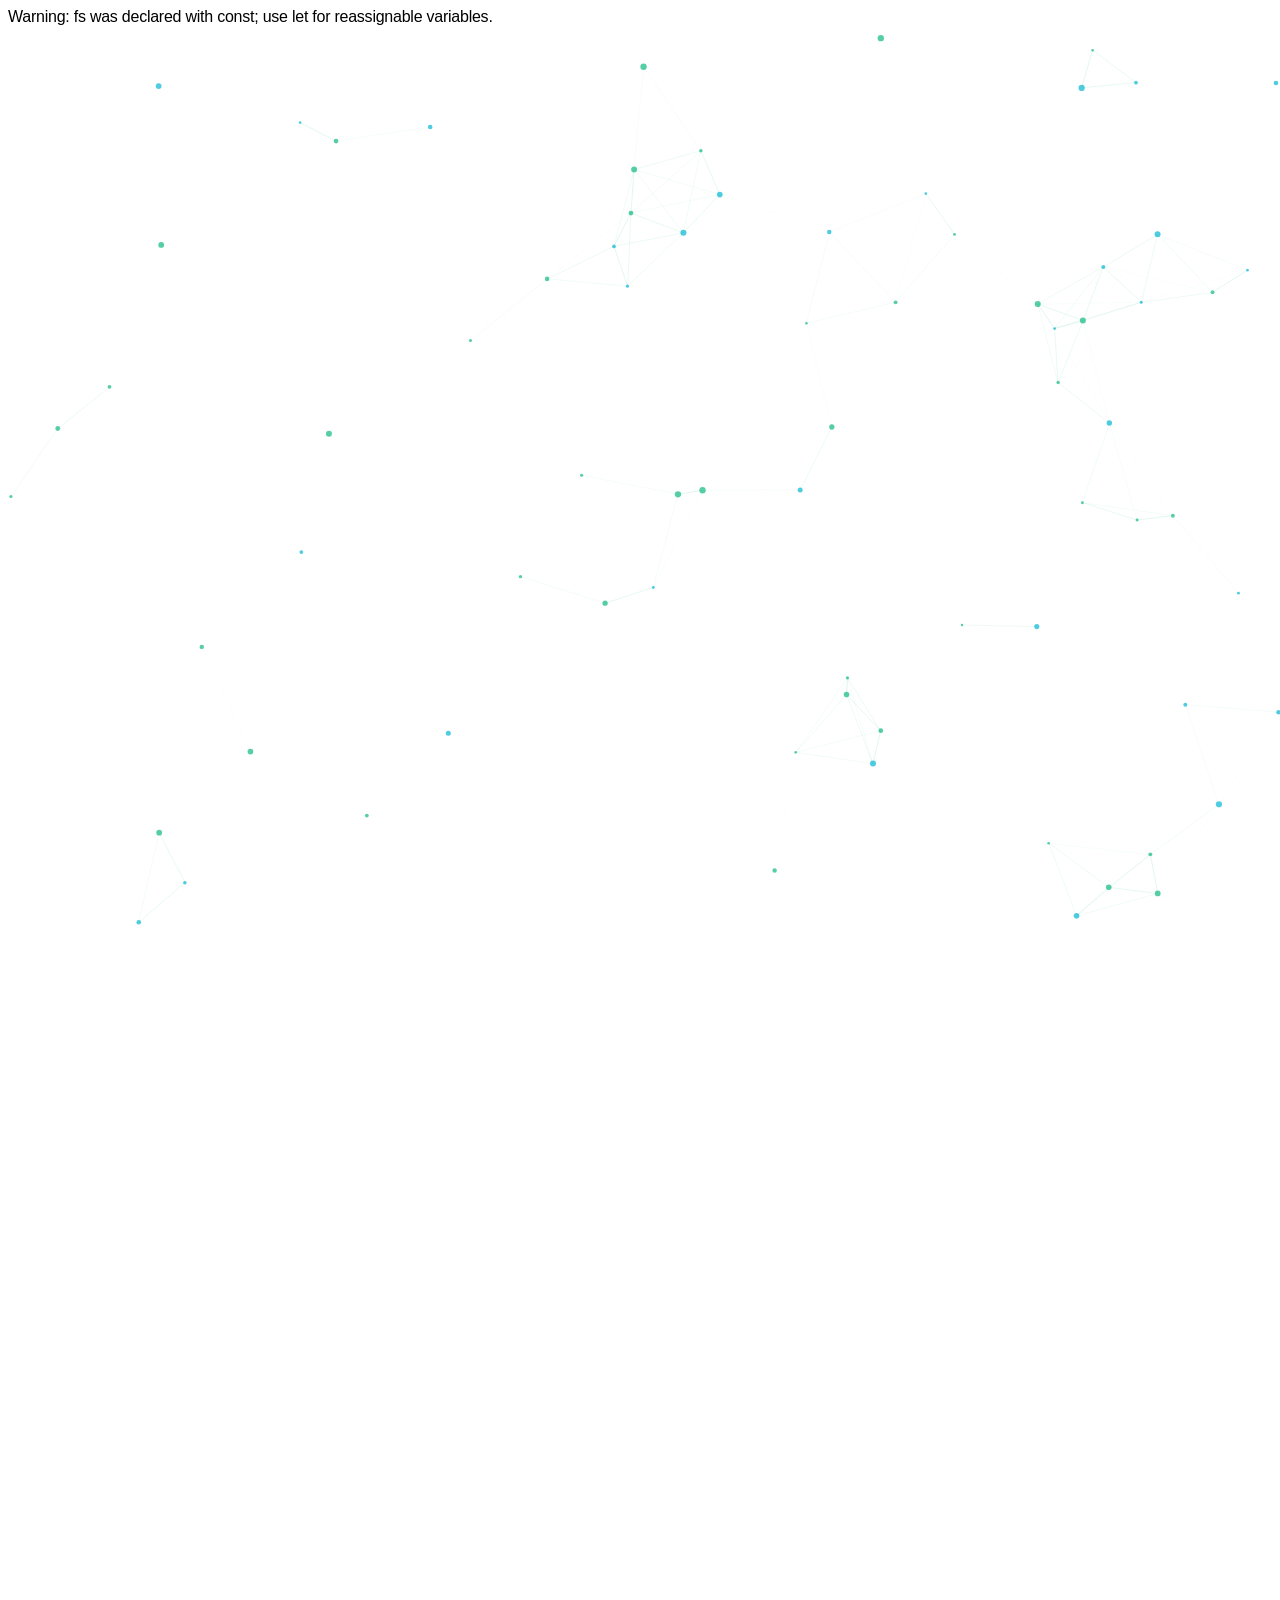
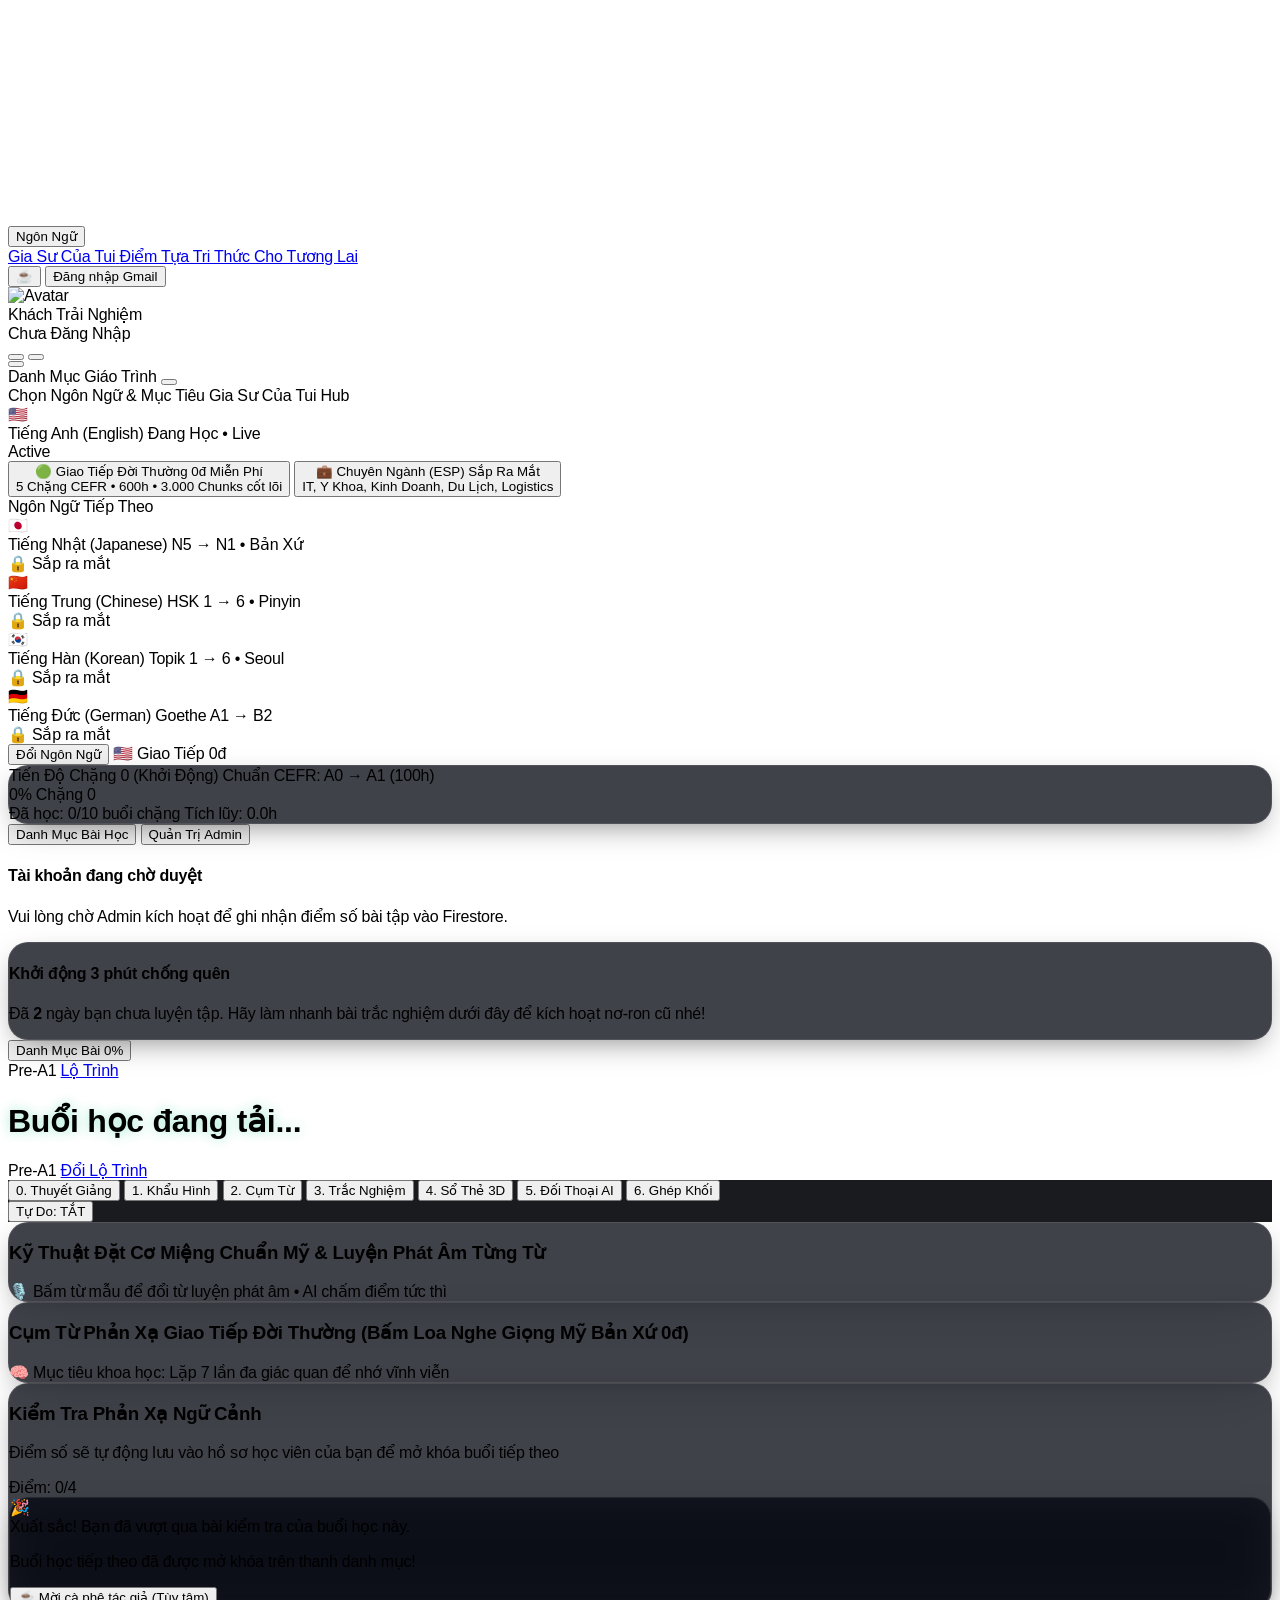
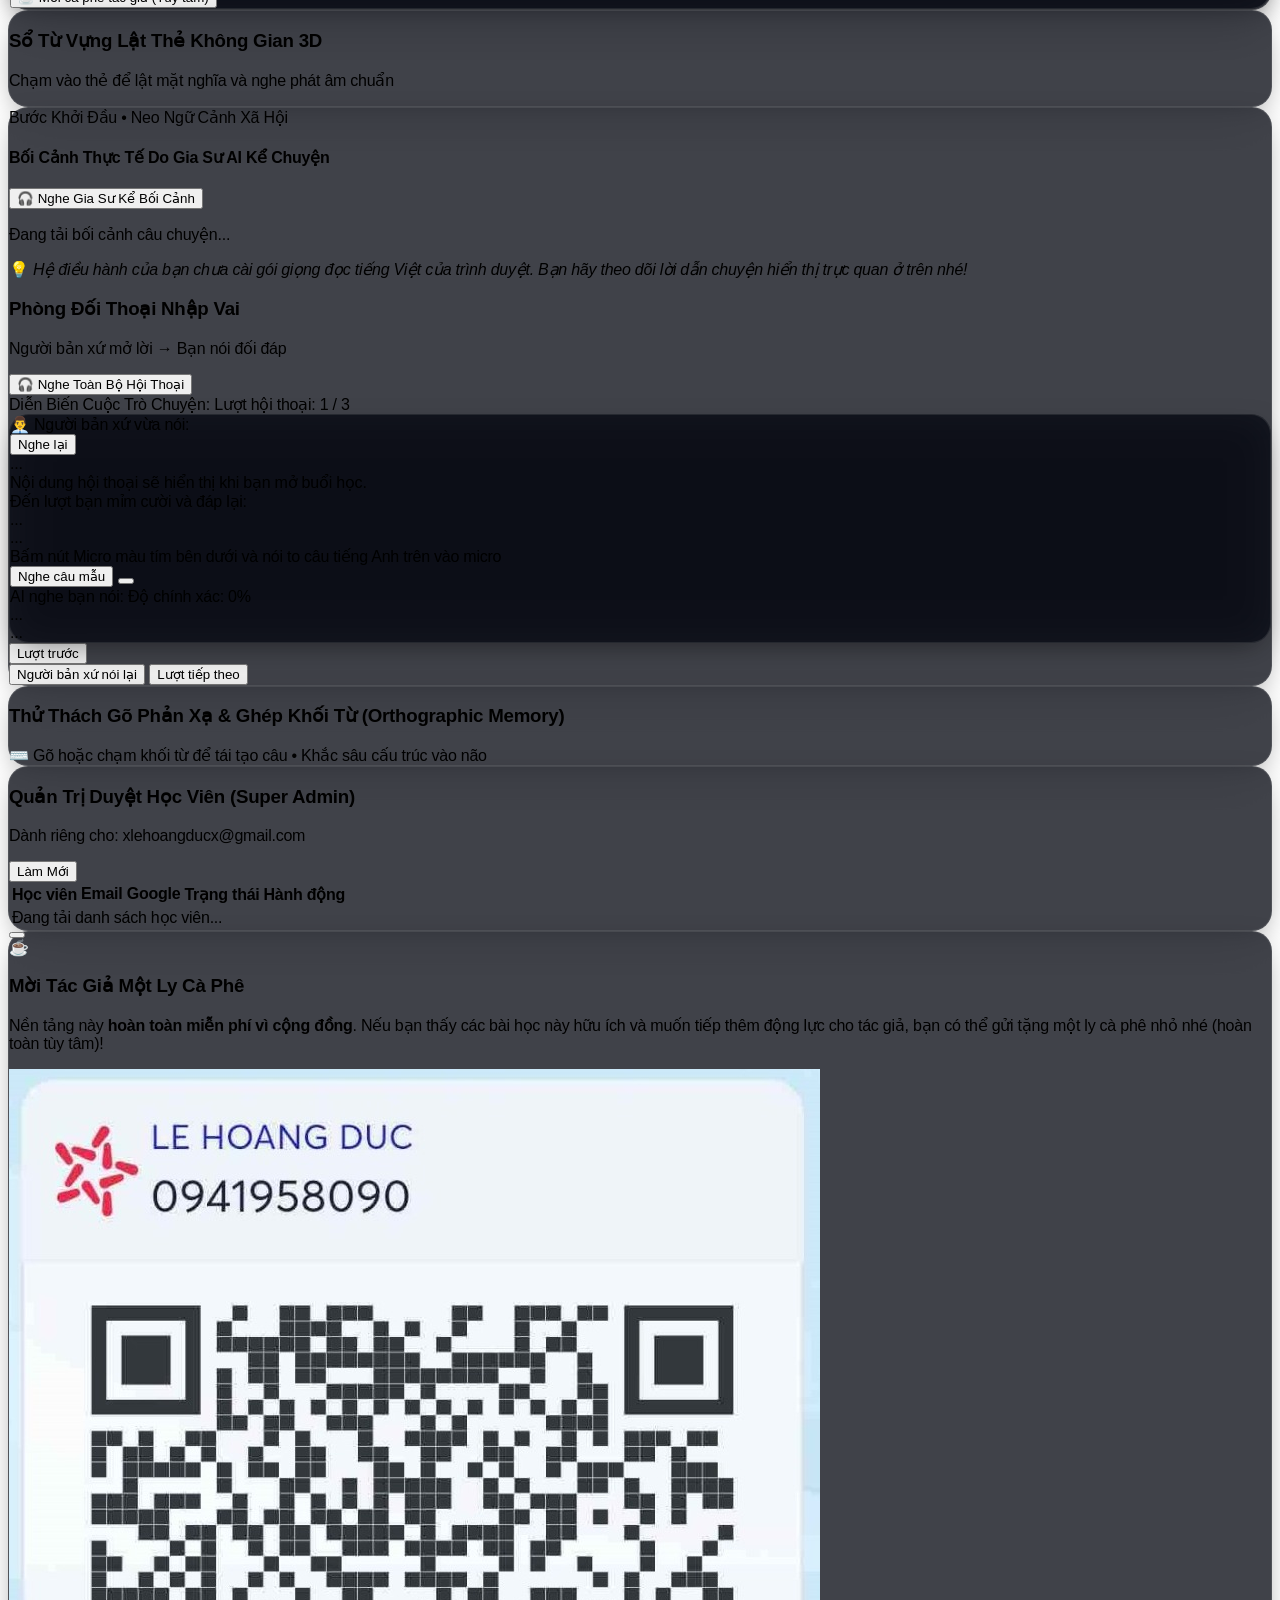
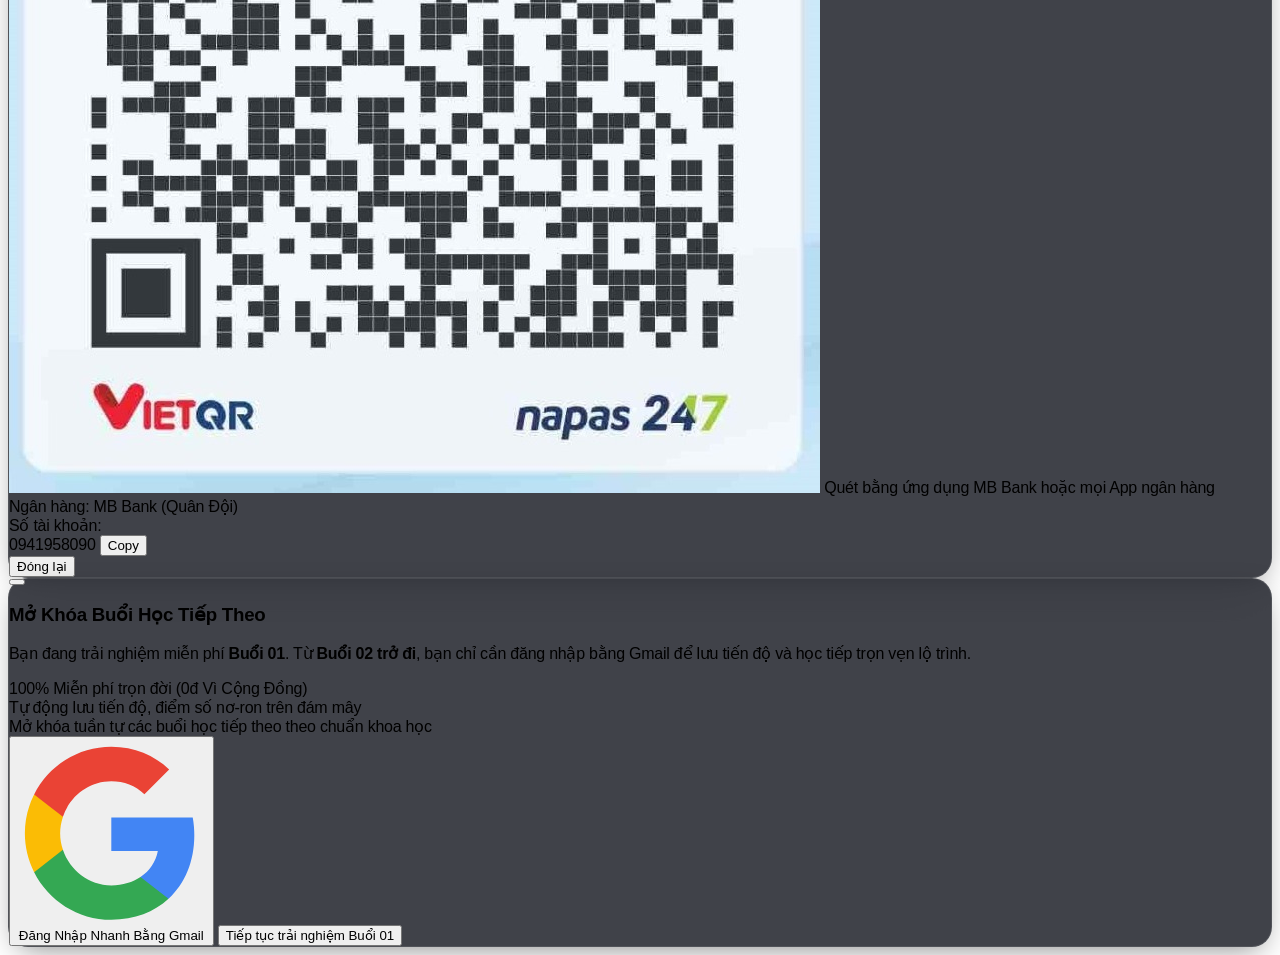
==== commit 2d25a392: "Fix desktop microphone and mobile lecture playback" ====
--- a/dashboard.html
+++ b/dashboard.html
@@ -1,847 +1,848 @@
-<!DOCTYPE html>
-<html lang="vi" class="dark">
-<head>
-  <meta charset="UTF-8">
-  <meta name="viewport" content="width=device-width, initial-scale=1.0">
-  <title>Gia Sư Của Tui - Không Gian Học Tập Cá Nhân Chuẩn Khoa Học</title>
-  
-  <!-- Tailwind CSS, Lucide Icons & Confetti -->
-  <script src="https://cdn.tailwindcss.com"></script>
-  <script src="https://unpkg.com/lucide@latest"></script>
-  <script src="https://cdn.jsdelivr.net/npm/canvas-confetti@1.9.3/dist/confetti.browser.min.js"></script>
-  <script>
-    tailwind.config = {
-      darkMode: 'class',
-      theme: {
-        extend: {
-          colors: {
-            brand: {
-              500: '#10b981',
-              600: '#059669',
-            }
-          }
-        }
-      }
-    }
-  </script>
-    <!-- GSAP 3.12.5 (GreenSock) & ScrollTrigger Presentation Engine -->
-  <script src="https://cdnjs.cloudflare.com/ajax/libs/gsap/3.12.5/gsap.min.js"></script>
-  <script src="https://cdnjs.cloudflare.com/ajax/libs/gsap/3.12.5/ScrollTrigger.min.js"></script>
-  <link rel="stylesheet" href="css/style.css?v=20261113_cinemafix3">
-
-  <style>
-    /* Cognitive Typography & Smooth Transitions */
-    .slide-card-active {
-      transition: all 0.4s cubic-bezier(0.4, 0, 0.2, 1);
-    }
-    .slide-card-fadeout {
-      opacity: 0 !important;
-      transform: translateY(8px) scale(0.98) !important;
-    }
-    .wave-bar {
-      display: inline-block;
-      width: 3px;
-      height: 14px;
-      border-radius: 9999px;
-      background: #34d399;
-      animation: waveAnimation 1.2s ease-in-out infinite;
-    }
-    @keyframes waveAnimation {
-      0%, 100% { height: 6px; }
-      50% { height: 22px; }
-    }
-    .glow-accent {
-      text-shadow: 0 0 12px rgba(52, 211, 153, 0.45);
-    }
-    /* Sticky Module Navigation */
-    .sticky-module-nav {
-      position: sticky;
-      top: 4rem;
-      z-index: 30;
-      backdrop-filter: blur(12px);
-      background-color: rgba(7, 8, 13, 0.92);
-      transition: top 0.25s ease;
-    }
-    body.header-hidden .sticky-module-nav {
-      top: 0 !important;
-    }
-  </style>
-</head>
-<body class="bg-[#07080d] text-slate-100 min-h-screen flex flex-col font-sans selection:bg-emerald-500 selection:text-white relative overflow-x-hidden">
-
-  <!-- ================= CYBER CANVASES ================= -->
-  <canvas id="neuralCanvas" class="fixed inset-0 pointer-events-none z-0"></canvas>
-  <canvas id="pointerTrailCanvas" class="fixed inset-0 pointer-events-none z-50"></canvas>
-
-  <!-- ================= TOP NAVIGATION ================= -->
-  <header id="mainTopHeader" class="border-b border-slate-800 bg-[#0b0e17]/90 backdrop-blur sticky top-0 z-40 transition-all duration-300">
-    <div class="max-w-7xl mx-auto px-4 sm:px-6 h-16 flex items-center justify-between">
-      
-      <!-- Brand & Mobile Menu Button -->
-      <div class="flex items-center space-x-3">
-        <button onclick="openLanguageDrawer()" class="px-2.5 py-1.5 rounded-xl bg-slate-800/80 hover:bg-slate-700 text-slate-200 border border-slate-700 transition cursor-pointer flex items-center space-x-1.5 shadow-sm" title="Chọn Ngôn Ngữ & Phân Khúc Mục Tiêu">
-          <i data-lucide="globe" class="w-4 h-4 text-emerald-400"></i>
-          <span class="hidden sm:inline text-xs font-bold">Ngôn Ngữ</span>
-        </button>
-
-        <a href="index.html" class="flex items-center space-x-2.5">
-          <div class="w-9 h-9 rounded-xl bg-gradient-to-tr from-emerald-500 to-cyan-500 flex items-center justify-center font-bold text-white shadow-lg shadow-emerald-500/20">
-            <i data-lucide="sparkles" class="w-5 h-5"></i>
-          </div>
-          <div>
-            <span class="font-bold text-base tracking-tight text-white hidden sm:inline">Gia Sư Của Tui</span>
-            <span class="text-[10px] block text-emerald-400 font-mono">Điểm Tựa Tri Thức Cho Tương Lai</span>
-          </div>
-        </a>
-      </div>
-
-      <!-- User Profile & Action -->
-      <div class="flex items-center space-x-2 sm:space-x-3">
-        <button onclick="openDonateModal()" title="Mời tác giả một ly cà phê" aria-label="Mời tác giả một ly cà phê" class="flex items-center justify-center w-8 h-8 rounded-xl text-sm bg-slate-800/80 hover:bg-slate-700 text-amber-300 border border-amber-500/25 transition">
-          <span aria-hidden="true">☕</span>
-        </button>
-
-        <!-- Nút Đăng nhập cho Khách Trải Nghiệm -->
-        <button id="btnHeaderLogin" onclick="handleLoginFromModal()" title="Đăng nhập Gmail để lưu tiến độ và học tiếp" class="hidden px-3 py-1.5 rounded-xl bg-gradient-to-r from-emerald-500 to-teal-600 hover:from-emerald-400 hover:to-teal-500 text-slate-950 font-bold text-xs shadow-lg shadow-emerald-500/20 items-center space-x-1.5 transition cursor-pointer">
-          <i data-lucide="log-in" class="w-3.5 h-3.5"></i>
-          <span>Đăng nhập Gmail</span>
-        </button>
-
-        <div id="userProfile" class="flex items-center space-x-2">
-          <img id="userAvatar" src="https://ui-avatars.com/api/?name=Khach&background=1e293b&color=94a3b8" class="w-8 h-8 rounded-full border border-slate-700" alt="Avatar">
-          <div class="hidden sm:block text-left text-xs">
-            <div id="userName" class="font-bold text-slate-200 truncate max-w-[120px]">Khách Trải Nghiệm</div>
-            <div id="userRoleBadge" class="text-amber-400/90 text-[11px] font-medium">Chưa Đăng Nhập</div>
-          </div>
-        </div>
-
-        <!-- Nút Ẩn Thanh Menu (Chỉ hiển thị cho Admin) -->
-        <button id="btnHideTopHeader" onclick="toggleTopHeader()" title="Ẩn thanh điều hướng (Toàn màn hình Zen Mode)" class="hidden p-2 rounded-lg text-slate-400 hover:text-cyan-300 hover:bg-cyan-500/10 transition cursor-pointer">
-          <i data-lucide="eye-off" class="w-4 h-4"></i>
-        </button>
-
-        <button id="btnLogout" title="Đăng xuất" class="hidden p-2 rounded-lg text-slate-400 hover:text-rose-400 hover:bg-rose-500/10 transition cursor-pointer">
-          <i data-lucide="log-out" class="w-4 h-4"></i>
-        </button>
-      </div>
-    </div>
-  </header>
-
-  <!-- Floating Button để Admin khôi phục lại thanh điều hướng khi đã ẩn (Chỉ hiện Icon) -->
-  <button id="btnRestoreTopHeader" onclick="toggleTopHeader()" title="Hiện lại thanh menu điều hướng" class="fixed top-2.5 right-3 z-50 w-9 h-9 rounded-xl bg-[#0b0e17]/95 hover:bg-slate-800 text-slate-300 hover:text-emerald-300 border border-slate-700/80 shadow-2xl transition items-center justify-center cursor-pointer hidden">
-    <i data-lucide="eye" class="w-4 h-4 text-emerald-400"></i>
-  </button>
-
-  <!-- ================= BACKDROP CHO OFFCANVAS SIDEBAR ================= -->
-  <div id="sidebarBackdrop" onclick="toggleSidebar(true)" class="fixed inset-0 bg-black/75 backdrop-blur-sm z-40 hidden transition-opacity duration-300"></div>
-
-  <!-- ================= OFFCANVAS SIDEBAR (MỞ KHI BẤM NÚT, GIẢI PHÓNG 100% KHÔNG GIAN HỌC) ================= -->
-  <aside id="curriculumSidebar" class="fixed inset-y-0 left-0 z-50 w-80 sm:w-96 bg-[#080b12]/95 backdrop-blur-2xl border-r border-slate-800 p-5 transform -translate-x-full transition-transform duration-300 shadow-2xl flex flex-col space-y-4">
-      
-      <!-- Drawer Header with Close Button (Visible on both PC & Mobile) -->
-      <div class="flex items-center justify-between pb-3 border-b border-slate-800">
-        <span id="drawerHeaderTitle" class="font-bold text-sm text-white flex items-center space-x-2">
-          <i data-lucide="layers" class="w-4 h-4 text-emerald-400"></i>
-          <span>Danh Mục Giáo Trình</span>
-        </span>
-        <button onclick="toggleSidebar(true)" class="p-1.5 text-slate-400 hover:text-white hover:bg-slate-800 rounded-lg transition cursor-pointer" title="Đóng">
-          <i data-lucide="x" class="w-5 h-5"></i>
-        </button>
-      </div>
-
-      <!-- ================= VIEW 1: CHỌN NGÔN NGỮ & PHÂN KHÚC ================= -->
-      <div id="drawerLanguageHubView" class="hidden flex-col space-y-3.5 flex-grow overflow-y-auto pr-1 scrollbar-none">
-        <div class="flex items-center justify-between pb-1.5 border-b border-slate-800/80">
-          <span class="text-xs font-bold uppercase tracking-wider text-slate-300 flex items-center space-x-1.5">
-            <i data-lucide="globe" class="w-3.5 h-3.5 text-emerald-400"></i>
-            <span>Chọn Ngôn Ngữ & Mục Tiêu</span>
-          </span>
-          <span class="text-[10px] font-mono text-cyan-400">Gia Sư Của Tui Hub</span>
-        </div>
-
-        <!-- 🇺🇸 TIẾNG ANH (ENGLISH FIRST) -->
-        <div class="p-3.5 rounded-2xl bg-slate-900/90 border border-emerald-500/40 shadow-lg space-y-2.5">
-          <div class="flex items-center justify-between">
-            <div class="flex items-center space-x-2">
-              <span class="text-lg">🇺🇸</span>
-              <div>
-                <span class="font-black text-sm text-white">Tiếng Anh (English)</span>
-                <span class="text-[10px] block text-emerald-400 font-mono">Đang Học • Live</span>
-              </div>
-            </div>
-            <span class="px-2 py-0.5 rounded text-[10px] font-mono font-bold bg-emerald-500/20 text-emerald-300 border border-emerald-500/30">Active</span>
-          </div>
-
-          <!-- Phân khúc 1: Giao Tiếp Đời Thường -->
-          <div class="space-y-2 pt-1">
-            <button onclick="selectTrackAndOpenCurriculum('communication')" class="w-full p-2.5 rounded-xl bg-emerald-500/15 hover:bg-emerald-500/25 border border-emerald-500/40 text-left transition flex items-center justify-between group cursor-pointer">
-              <div>
-                <div class="text-xs font-bold text-emerald-300 flex items-center space-x-1.5">
-                  <span>🟢 Giao Tiếp Đời Thường</span>
-                  <span class="px-1.5 py-0.2 rounded text-[9px] bg-emerald-500/30 text-emerald-200 font-mono">0đ Miễn Phí</span>
-                </div>
-                <div class="text-[10px] text-slate-400 mt-0.5">5 Chặng CEFR • 600h • 3.000 Chunks cốt lõi</div>
-              </div>
-              <i data-lucide="arrow-right" class="w-4 h-4 text-emerald-400 group-hover:translate-x-1 transition-transform"></i>
-            </button>
-
-            <!-- Phân khúc 2: Tiếng Anh Chuyên Ngành ESP (SẮP RA MẮT) -->
-            <button onclick="selectTrackAndOpenCurriculum('esp')" class="w-full p-2.5 rounded-xl bg-slate-950/70 hover:bg-slate-900 border border-slate-800 text-left transition flex items-center justify-between group cursor-pointer">
-              <div>
-                <div class="text-xs font-bold text-amber-300 flex items-center space-x-1.5">
-                  <span>💼 Chuyên Ngành (ESP)</span>
-                  <span class="px-1.5 py-0.2 rounded text-[9px] bg-amber-500/20 text-amber-300 font-mono">Sắp Ra Mắt</span>
-                </div>
-                <div class="text-[10px] text-slate-400 mt-0.5">IT, Y Khoa, Kinh Doanh, Du Lịch, Logistics</div>
-              </div>
-              <i data-lucide="lock" class="w-4 h-4 text-slate-500 group-hover:text-amber-400 transition-colors"></i>
-            </button>
-          </div>
-        </div>
-
-        <!-- CÁC NGÔN NGỮ KHÁC (TẠM KHÓA) -->
-        <div class="space-y-1.5 pt-1">
-          <div class="text-[11px] font-bold text-slate-400 px-1 flex items-center justify-between">
-            <span>Ngôn Ngữ Tiếp Theo</span>
-            <i data-lucide="lock" class="w-3 h-3 text-slate-500"></i>
-          </div>
-
-          <!-- Tiếng Nhật -->
-          <div class="p-2.5 rounded-xl bg-slate-950/50 border border-slate-800/80 flex items-center justify-between opacity-60">
-            <div class="flex items-center space-x-2">
-              <span class="text-base">🇯🇵</span>
-              <div>
-                <span class="text-xs font-bold text-slate-300">Tiếng Nhật (Japanese)</span>
-                <span class="text-[10px] block text-slate-500 font-mono">N5 → N1 • Bản Xứ</span>
-              </div>
-            </div>
-            <span class="px-2 py-0.5 rounded text-[9px] font-mono bg-slate-800 text-slate-400">🔒 Sắp ra mắt</span>
-          </div>
-
-          <!-- Tiếng Trung -->
-          <div class="p-2.5 rounded-xl bg-slate-950/50 border border-slate-800/80 flex items-center justify-between opacity-60">
-            <div class="flex items-center space-x-2">
-              <span class="text-base">🇨🇳</span>
-              <div>
-                <span class="text-xs font-bold text-slate-300">Tiếng Trung (Chinese)</span>
-                <span class="text-[10px] block text-slate-500 font-mono">HSK 1 → 6 • Pinyin</span>
-              </div>
-            </div>
-            <span class="px-2 py-0.5 rounded text-[9px] font-mono bg-slate-800 text-slate-400">🔒 Sắp ra mắt</span>
-          </div>
-
-          <!-- Tiếng Hàn -->
-          <div class="p-2.5 rounded-xl bg-slate-950/50 border border-slate-800/80 flex items-center justify-between opacity-60">
-            <div class="flex items-center space-x-2">
-              <span class="text-base">🇰🇷</span>
-              <div>
-                <span class="text-xs font-bold text-slate-300">Tiếng Hàn (Korean)</span>
-                <span class="text-[10px] block text-slate-500 font-mono">Topik 1 → 6 • Seoul</span>
-              </div>
-            </div>
-            <span class="px-2 py-0.5 rounded text-[9px] font-mono bg-slate-800 text-slate-400">🔒 Sắp ra mắt</span>
-          </div>
-
-          <!-- Tiếng Đức -->
-          <div class="p-2.5 rounded-xl bg-slate-950/50 border border-slate-800/80 flex items-center justify-between opacity-60">
-            <div class="flex items-center space-x-2">
-              <span class="text-base">🇩🇪</span>
-              <div>
-                <span class="text-xs font-bold text-slate-300">Tiếng Đức (German)</span>
-                <span class="text-[10px] block text-slate-500 font-mono">Goethe A1 → B2</span>
-              </div>
-            </div>
-            <span class="px-2 py-0.5 rounded text-[9px] font-mono bg-slate-800 text-slate-400">🔒 Sắp ra mắt</span>
-          </div>
-        </div>
-      </div>
-
-      <!-- ================= VIEW 2: LỘ TRÌNH & BÀI HỌC HIỆN TẠI ================= -->
-      <div id="drawerCurriculumView" class="flex flex-col space-y-3.5 flex-grow overflow-y-auto pr-1 scrollbar-none">
-        
-        <!-- Breadcrumb quay lại chọn ngôn ngữ & hiển thị track hiện tại -->
-        <div class="flex items-center justify-between pb-2 border-b border-slate-800">
-          <button onclick="switchDrawerView('languageHub')" class="text-xs text-slate-400 hover:text-emerald-400 transition flex items-center space-x-1 cursor-pointer font-semibold">
-            <i data-lucide="arrow-left" class="w-3.5 h-3.5"></i>
-            <span>Đổi Ngôn Ngữ</span>
-          </button>
-          <span id="drawerCurrentTrackBadge" class="text-[10px] font-mono px-2 py-0.5 rounded bg-emerald-500/15 text-emerald-300 border border-emerald-500/30">🇺🇸 Giao Tiếp 0đ</span>
-        </div>
-
-        <!-- Box đo tiến độ tổng thể -->
-        <div class="cyber-card p-3.5 rounded-2xl">
-          <div class="flex items-center justify-between mb-2">
-            <div>
-              <span class="text-xs font-bold text-slate-300 block">Tiến Độ Chặng 0 (Khởi Động)</span>
-              <span class="text-[10px] text-slate-500 font-mono">Chuẩn CEFR: A0 → A1 (100h)</span>
-            </div>
-            <span id="personalProgressText" class="text-xs font-mono font-bold text-emerald-400">0% Chặng 0</span>
-          </div>
-          <div class="w-full bg-slate-800 rounded-full h-2 overflow-hidden mb-2">
-            <div id="personalProgressBar" class="bg-gradient-to-r from-emerald-500 to-cyan-400 h-2 rounded-full transition-all duration-500" style="width: 0%"></div>
-          </div>
-          <div class="flex justify-between text-[11px] text-slate-400">
-            <span id="personalCompletedCount">Đã học: 0/10 buổi chặng</span>
-            <span id="personalHoursCount" class="text-cyan-400 font-mono">Tích lũy: 0.0h</span>
-          </div>
-        </div>
-
-        <!-- Navigation Tabs: Lộ trình vs Admin -->
-        <div class="flex space-x-1 border-b border-slate-800 pb-2">
-          <button onclick="switchMainView('curriculumView')" id="tabBtn-curriculumView" class="view-tab-btn active px-3 py-1.5 text-xs font-semibold rounded-lg text-emerald-400 bg-emerald-500/10 border border-emerald-500/20">
-            Danh Mục Bài Học
-          </button>
-          <button onclick="switchMainView('adminView')" id="tabBtn-adminView" class="view-tab-btn hidden px-3 py-1.5 text-xs font-semibold rounded-lg text-amber-400 hover:bg-amber-500/10 border border-transparent">
-            Quản Trị Admin
-          </button>
-        </div>
-
-        <!-- Danh sách bài học theo cây thư mục (Accordion Lessons) -->
-        <div class="flex-grow overflow-y-auto space-y-4 pr-1 scrollbar-none" id="lessonTreeContainer">
-          <!-- Render động từ curriculum-data.js -->
-        </div>
-      </div>
-    </aside>
-
-  <!-- ================= WORKSPACE CHÍNH (ZEN MODE • 100% CHIẾM TRỌN MÀN HÌNH & Ở TRUNG TÂM) ================= -->
-  <div class="flex-grow max-w-5xl w-full mx-auto px-3 sm:px-6 py-4 sm:py-6 relative z-10">
-
-    <main class="w-full space-y-5">
-
-      <!-- ALERT NẾU TÀI KHOẢN CHỜ DUYỆT -->
-      <div id="pendingAlert" class="hidden p-4 rounded-2xl bg-amber-500/10 border border-amber-500/30 text-amber-300">
-        <div class="flex items-start space-x-3">
-          <i data-lucide="clock" class="w-5 h-5 text-amber-400 flex-shrink-0 mt-0.5"></i>
-          <div>
-            <h4 class="font-bold text-sm text-amber-200">Tài khoản đang chờ duyệt</h4>
-            <p class="text-xs text-amber-300/80 mt-0.5">Vui lòng chờ Admin kích hoạt để ghi nhận điểm số bài tập vào Firestore.</p>
-          </div>
-        </div>
-      </div>
-
-      <!-- ALERT CHỐNG QUÊN (SPACED REPETITION) -->
-      <div id="spacedReviewAlert" class="hidden p-4 rounded-2xl cyber-card border-amber-500/40 text-amber-200 shadow-lg">
-        <div class="flex items-start space-x-3">
-          <div class="p-2 rounded-xl bg-amber-500/20 text-amber-400 flex-shrink-0">
-            <i data-lucide="alarm-clock" class="w-5 h-5"></i>
-          </div>
-          <div>
-            <h4 class="font-bold text-sm text-white">Khởi động 3 phút chống quên</h4>
-            <p class="text-xs text-amber-300/80 mt-0.5">
-              Đã <strong id="inactiveDaysCount">2</strong> ngày bạn chưa luyện tập. Hãy làm nhanh bài trắc nghiệm dưới đây để kích hoạt nơ-ron cũ nhé!
-            </p>
-          </div>
-        </div>
-      </div>
-
-      <!-- ================= VIEW 1: BÀI HỌC HIỆN TẠI ================= -->
-      <div id="curriculumView" class="space-y-4">
-
-        <!-- 1. COMPACT UNIFIED FOCUS BAR (RESPONSIVE 2-TIER ON MOBILE, BALANCED 3-COL GRID ON PC) -->
-        <div id="workspaceFocusBar" class="px-1 space-y-1.5 sm:space-y-0 sm:grid sm:grid-cols-[180px_1fr_180px] sm:items-center">
-          
-          <!-- Hàng 1 trên Mobile / Cột Trái trên PC: [📖 Danh Mục Bài 0%] -->
-          <div class="flex items-center justify-between sm:justify-start w-full sm:w-auto">
-            <button onclick="openCurriculumDrawer()" class="px-2.5 sm:px-3 py-1.5 rounded-xl bg-slate-900/90 hover:bg-slate-800 text-slate-200 border border-slate-700/80 text-xs font-bold flex items-center space-x-1.5 transition cursor-pointer shadow-md flex-shrink-0" title="Mở danh mục các buổi học">
-              <i data-lucide="book-open" class="w-4 h-4 text-emerald-400"></i>
-              <span>Danh Mục Bài</span>
-              <span id="headerProgressBadge" class="px-1.5 py-0.5 rounded bg-emerald-500/20 text-emerald-300 font-mono text-[10px]">0%</span>
-            </button>
-
-            <!-- Cấp độ & Đổi lộ trình (Trên Mobile đưa về góc phải hàng 1) -->
-            <div class="flex items-center space-x-1.5 flex-shrink-0 sm:hidden">
-              <span id="currentPhaseBadgeMobile" class="px-2 py-0.5 rounded text-[10px] font-mono font-bold bg-cyan-500/10 text-cyan-300 border border-cyan-500/25">Pre-A1</span>
-              <a href="tracks.html" class="px-2 py-1 rounded-lg text-xs bg-slate-800/90 text-slate-300 transition border border-slate-700 flex items-center space-x-1">
-                <i data-lucide="compass" class="w-3.5 h-3.5 text-cyan-400"></i>
-                <span>Lộ Trình</span>
-              </a>
-            </div>
-          </div>
-
-          <!-- Tiêu đề buổi học (Hàng 2 trên Mobile, Cột Giữa DEAD-CENTER trên PC) -->
-          <div class="text-center w-full min-w-0 px-2 py-0.5 sm:py-0">
-            <h1 id="currentLessonTitle" class="text-sm sm:text-base md:text-lg font-black text-white glow-accent leading-snug tracking-tight text-center">
-              Buổi học đang tải...
-            </h1>
-          </div>
-
-          <!-- Cột Phải trên PC: Cấp độ & Đổi lộ trình (Căn phải hoàn hảo) -->
-          <div class="hidden sm:flex items-center justify-end space-x-1.5 flex-shrink-0">
-            <span id="currentPhaseBadge" class="px-2 py-0.5 rounded text-[10px] font-mono font-bold bg-cyan-500/10 text-cyan-300 border border-cyan-500/25">Pre-A1</span>
-            <a href="tracks.html" class="px-2.5 py-1 rounded-lg text-xs bg-slate-800/90 hover:bg-slate-700 text-slate-300 hover:text-white transition border border-slate-700 flex items-center space-x-1">
-              <i data-lucide="compass" class="w-3.5 h-3.5 text-cyan-400"></i>
-              <span class="hidden md:inline">Đổi Lộ Trình</span>
-            </a>
-          </div>
-        </div>
-
-        <!-- 2. SINGLE-ROW HORIZONTALLY SCROLLABLE STEP TAB STRIP (KHÔNG BAO GIỜ BỊ XUỐNG DÒNG) -->
-        <div id="moduleNav" class="sticky-module-nav bg-[#07080d]/90 py-2 border-b border-slate-800/90 -mx-1 px-1">
-          <div class="flex items-center justify-between gap-2">
-            <div class="flex items-center space-x-1.5 overflow-x-auto scrollbar-none flex-nowrap py-0.5 flex-grow pr-2" id="moduleTabBarContainer">
-              <button onclick="switchLessonModule('moduleLecture')" id="btn-moduleLecture" title="0. Thuyết Giảng" aria-label="0. Thuyết Giảng" class="module-tab-btn active px-3 py-1.5 rounded-xl text-xs sm:text-sm font-semibold flex items-center space-x-1.5 bg-emerald-500/15 text-emerald-400 border border-emerald-500/30 whitespace-nowrap flex-shrink-0 cursor-pointer">
-                <i data-lucide="book-open" class="w-3.5 h-3.5 text-emerald-400"></i>
-                <span class="module-tab-label">0. Thuyết Giảng</span>
-              </button>
-
-              <button onclick="switchLessonModule('moduleMouth')" id="btn-moduleMouth" title="1. Khẩu Hình" aria-label="1. Khẩu Hình" class="module-tab-btn px-3 py-1.5 rounded-xl text-xs sm:text-sm font-semibold flex items-center space-x-1.5 text-slate-400 hover:text-slate-200 border border-transparent whitespace-nowrap flex-shrink-0 cursor-pointer">
-                <i data-lucide="mic" class="w-3.5 h-3.5"></i>
-                <span class="module-tab-label">1. Khẩu Hình</span>
-              </button>
-
-              <button onclick="switchLessonModule('moduleChunks')" id="btn-moduleChunks" title="2. Cụm Từ" aria-label="2. Cụm Từ" class="module-tab-btn px-3 py-1.5 rounded-xl text-xs sm:text-sm font-semibold flex items-center space-x-1.5 text-slate-400 hover:text-slate-200 border border-transparent whitespace-nowrap flex-shrink-0 cursor-pointer">
-                <i data-lucide="volume-2" class="w-3.5 h-3.5"></i>
-                <span class="module-tab-label">2. Cụm Từ</span>
-              </button>
-
-              <button onclick="switchLessonModule('moduleQuiz')" id="btn-moduleQuiz" title="3. Trắc Nghiệm" aria-label="3. Trắc Nghiệm" class="module-tab-btn px-3 py-1.5 rounded-xl text-xs sm:text-sm font-semibold flex items-center space-x-1.5 text-slate-400 hover:text-slate-200 border border-transparent whitespace-nowrap flex-shrink-0 cursor-pointer">
-                <i data-lucide="help-circle" class="w-3.5 h-3.5"></i>
-                <span class="module-tab-label">3. Trắc Nghiệm</span>
-              </button>
-
-              <button onclick="switchLessonModule('moduleFlashcard')" id="btn-moduleFlashcard" title="4. Sổ Thẻ 3D" aria-label="4. Sổ Thẻ 3D" class="module-tab-btn px-3 py-1.5 rounded-xl text-xs sm:text-sm font-semibold flex items-center space-x-1.5 text-slate-400 hover:text-slate-200 border border-transparent whitespace-nowrap flex-shrink-0 cursor-pointer">
-                <i data-lucide="layers" class="w-3.5 h-3.5"></i>
-                <span class="module-tab-label">4. Sổ Thẻ 3D</span>
-              </button>
-
-              <button onclick="switchLessonModule('moduleSpeaking')" id="btn-moduleSpeaking" title="5. Đối Thoại AI" aria-label="5. Đối Thoại AI" class="module-tab-btn px-3 py-1.5 rounded-xl text-xs sm:text-sm font-semibold flex items-center space-x-1.5 text-slate-400 hover:text-slate-200 border border-transparent whitespace-nowrap flex-shrink-0 cursor-pointer">
-                <i data-lucide="radio" class="w-3.5 h-3.5"></i>
-                <span class="module-tab-label">5. Đối Thoại AI</span>
-              </button>
-
-              <button onclick="switchLessonModule('moduleTyping')" id="btn-moduleTyping" title="6. Ghép Khối" aria-label="6. Ghép Khối" class="module-tab-btn px-3 py-1.5 rounded-xl text-xs sm:text-sm font-semibold flex items-center space-x-1.5 text-slate-400 hover:text-slate-200 border border-transparent whitespace-nowrap flex-shrink-0 cursor-pointer">
-                <i data-lucide="keyboard" class="w-3.5 h-3.5"></i>
-                <span class="module-tab-label">6. Ghép Khối</span>
-              </button>
-            </div>
-
-            <!-- Nút Tự Do (Chỉ hiển thị cho Admin) -->
-            <button onclick="toggleFreedomMode()" id="freedomModeBtn" class="hidden px-2.5 py-1.5 rounded-xl text-[11px] font-mono font-semibold text-slate-400 hover:text-emerald-300 bg-slate-900 border border-slate-800 transition items-center space-x-1 flex-shrink-0 cursor-pointer" title="Bật/Tắt chế độ tự do ôn tập (Chỉ dành cho Admin)">
-              <i data-lucide="unlock" class="w-3.5 h-3.5"></i>
-              <span id="freedomModeStatus" class="hidden sm:inline">Tự Do: TẮT</span>
-            </button>
-          </div>
-        </div>
-
-        <!-- MODULE 0: BÀI THUYẾT GIẢNG KHAI MỞ TÂM TRÍ & CĂN CỨ KHOA HỌC NÃO BỘ -->
-
-        <div id="moduleLecture" class="module-content block space-y-4">
-          <div id="lectureContainer"></div>
-        </div>
-
-        <!-- MODULE 1: KHẨU HÌNH, ÂM VỊ & LUYỆN PHÁT ÂM CÓ AI CHẤM ĐIỂM -->
-        <div id="moduleMouth" class="module-content hidden space-y-4">
-          <div class="cyber-card p-5 rounded-2xl">
-            <div id="mouthGuideBanner"></div>
-            <div class="flex flex-col sm:flex-row items-start sm:items-center justify-between gap-2 mb-4 border-b border-slate-800 pb-3">
-              <div class="flex items-center space-x-2 text-cyan-400 font-bold">
-                <i data-lucide="mic" class="w-5 h-5"></i>
-                <h3 class="text-base text-white">Kỹ Thuật Đặt Cơ Miệng Chuẩn Mỹ & Luyện Phát Âm Từng Từ</h3>
-              </div>
-              <span class="text-[11px] font-mono text-cyan-400 bg-cyan-950/40 px-2.5 py-1 rounded-lg border border-cyan-500/20">
-                🎙️ Bấm từ mẫu để đổi từ luyện phát âm • AI chấm điểm tức thì
-              </span>
-            </div>
-
-            <div class="grid grid-cols-1 md:grid-cols-3 gap-4" id="mouthTechniquesContainer"></div>
-            <div id="mouthNextStepArea"></div>
-          </div>
-        </div>
-
-        <!-- MODULE 2: CỤM TỪ PHẢN XẠ CHUNKS VỚI CHỈ SỐ KHẮC SÂU NƠ-RON -->
-        <div id="moduleChunks" class="module-content hidden space-y-4">
-          <div class="cyber-card p-5 rounded-2xl">
-            <div id="chunksGuideBanner"></div>
-            <div class="flex flex-col sm:flex-row items-start sm:items-center justify-between gap-2 mb-4">
-              <div class="flex items-center space-x-2 text-emerald-400 font-bold">
-                <i data-lucide="volume-2" class="w-5 h-5"></i>
-                <h3 class="text-base text-white">Cụm Từ Phản Xạ Giao Tiếp Đời Thường (Bấm Loa Nghe Giọng Mỹ Bản Xứ 0đ)</h3>
-              </div>
-              <span class="text-[11px] font-mono text-emerald-400 bg-emerald-950/40 px-2.5 py-1 rounded-lg border border-emerald-500/20">
-                🧠 Mục tiêu khoa học: Lặp 7 lần đa giác quan để nhớ vĩnh viễn
-              </span>
-            </div>
-            <div class="space-y-3" id="chunksContainer"></div>
-            <div id="chunksNextStepArea"></div>
-          </div>
-        </div>
-
-        <!-- MODULE 3: BÀI TẬP TRẮC NGHIỆM PHẢN XẠ -->
-        <div id="moduleQuiz" class="module-content hidden space-y-4">
-          <div class="cyber-card p-5 rounded-2xl">
-            <div id="quizGuideBanner"></div>
-            <div class="flex items-center justify-between border-b border-slate-800 pb-3 mb-4">
-              <div>
-                <h3 class="text-base font-bold text-white">Kiểm Tra Phản Xạ Ngữ Cảnh</h3>
-                <p class="text-xs text-slate-400 mt-0.5">Điểm số sẽ tự động lưu vào hồ sơ học viên của bạn để mở khóa buổi tiếp theo</p>
-              </div>
-              <span id="quizScoreBadge" class="px-3 py-1 bg-emerald-500/20 text-emerald-400 text-xs font-bold rounded-lg font-mono">
-                Điểm: 0/4
-              </span>
-            </div>
-            <div id="quizContainer" class="space-y-4"></div>
-
-            <!-- Khích lệ khi hoàn thành -->
-            <div id="quizFinishBanner" class="hidden mt-6 p-4 rounded-xl cyber-card border-emerald-500/30 flex flex-col sm:flex-row items-center justify-between gap-3">
-              <div class="flex items-center space-x-3 text-xs text-slate-300">
-                <span class="text-2xl">🎉</span>
-                <div>
-                  <div class="font-bold text-emerald-400">Xuất sắc! Bạn đã vượt qua bài kiểm tra của buổi học này.</div>
-                  <p class="text-slate-400 text-[11px] mt-0.5">Buổi học tiếp theo đã được mở khóa trên thanh danh mục!</p>
-                </div>
-              </div>
-              <button onclick="openDonateModal()" class="flex-shrink-0 text-xs px-3 py-1.5 rounded-xl bg-slate-800 hover:bg-slate-700 text-amber-300 border border-amber-500/25 transition flex items-center space-x-1.5">
-                <span>☕</span>
-                <span>Mời cà phê tác giả (Tùy tâm)</span>
-              </button>
-            </div>
-          </div>
-        </div>
-
-        <!-- MODULE 4: FLASHCARDS 3D -->
-        <div id="moduleFlashcard" class="module-content hidden space-y-4">
-          <div class="cyber-card p-5 rounded-2xl">
-            <div id="flashcardGuideBanner"></div>
-            <div class="mb-4">
-              <h3 class="text-base font-bold text-white">Sổ Từ Vựng Lật Thẻ Không Gian 3D</h3>
-              <p class="text-xs text-slate-400 mt-0.5">Chạm vào thẻ để lật mặt nghĩa và nghe phát âm chuẩn</p>
-            </div>
-            <div class="grid grid-cols-1 sm:grid-cols-2 lg:grid-cols-3 gap-4" id="flashcardsContainer"></div>
-            <div id="flashcardNextStepArea"></div>
-          </div>
-        </div>
-
-        <!-- MODULE 5: ĐỐI THOẠI NÓI 2 CHIỀU CÙNG AI COACH VỚI BỐI CẢNH THỰC TẾ -->
-        <div id="moduleSpeaking" class="module-content hidden space-y-4">
-          <div class="cyber-card p-5 rounded-2xl border-purple-500/30">
-            <div id="speakingGuideBanner"></div>
-            <!-- 1. KHUNG DẪN CHUYỆN KỂ BỐI CẢNH (ĐẶT TRÊN ĐẦU TIÊN THEO ĐÚNG SƯ PHẠM) -->
-            <div class="p-5 rounded-2xl bg-purple-950/30 border border-purple-500/30 mb-5 relative overflow-hidden shadow-lg shadow-purple-950/40">
-              <div class="flex flex-col sm:flex-row sm:items-center justify-between gap-3 mb-3 border-b border-purple-500/20 pb-3">
-                <div class="flex items-center space-x-3">
-                  <div class="w-9 h-9 rounded-xl bg-purple-500/20 text-purple-300 flex items-center justify-center font-bold border border-purple-500/30 flex-shrink-0">
-                    <i data-lucide="book-open" class="w-5 h-5"></i>
-                  </div>
-                  <div>
-                    <span class="text-[10px] font-mono uppercase tracking-wider text-purple-400 font-bold block">Bước Khởi Đầu • Neo Ngữ Cảnh Xã Hội</span>
-                    <h4 class="text-sm sm:text-base font-bold text-white">Bối Cảnh Thực Tế Do Gia Sư AI Kể Chuyện</h4>
-                  </div>
-                </div>
-                <button onclick="narrateCurrentScenario()" id="btnPlayStoryAudio" class="px-4 py-2 rounded-xl bg-gradient-to-r from-purple-600 to-indigo-600 hover:from-purple-500 hover:to-indigo-500 text-white text-xs font-bold flex items-center space-x-2 shadow-lg shadow-purple-900/40 transition cursor-pointer self-start sm:self-auto flex-shrink-0">
-                  <i data-lucide="volume-2" class="w-4 h-4"></i>
-                  <span>🎧 Nghe Gia Sư Kể Bối Cảnh</span>
-                </button>
-              </div>
-              <p id="dialogueStoryNarrative" class="text-xs sm:text-sm text-slate-200 leading-relaxed italic bg-slate-950/50 p-4 rounded-xl border border-purple-500/20">
-                Đang tải bối cảnh câu chuyện...
-              </p>
-              <div id="voiceNoticeTip" class="hidden text-[11px] text-amber-300/90 bg-amber-500/10 p-2.5 rounded-lg border border-amber-500/20 mt-2">
-                💡 <em>Hệ điều hành của bạn chưa cài gói giọng đọc tiếng Việt của trình duyệt. Bạn hãy theo dõi lời dẫn chuyện hiển thị trực quan ở trên nhé!</em>
-              </div>
-            </div>
-
-            <!-- 2. KHUNG HỘI THOẠI & NÚT NGHE TOÀN BỘ (NẰM SAU BỐI CẢNH) -->
-            <div class="flex flex-col sm:flex-row items-start sm:items-center justify-between gap-3 border-b border-slate-800 pb-4 mb-5">
-              <div class="flex items-center space-x-3">
-                <div class="w-10 h-10 rounded-xl bg-emerald-500/20 text-emerald-300 flex items-center justify-center font-bold border border-emerald-500/30 flex-shrink-0">
-                  <i data-lucide="message-square-text" class="w-5 h-5"></i>
-                </div>
-                <div>
-                  <h3 class="text-base sm:text-lg font-bold text-white" id="dialogueScenarioTitle">Phòng Đối Thoại Nhập Vai</h3>
-                  <p class="text-xs text-slate-400 mt-0.5" id="dialogueScenarioSubtitle">Người bản xứ mở lời → Bạn nói đối đáp</p>
-                </div>
-              </div>
-              <div class="flex items-center space-x-2 w-full sm:w-auto justify-end">
-                <button onclick="playFullConversationLoop()" class="w-full sm:w-auto px-4 py-2 rounded-xl bg-gradient-to-r from-emerald-500/20 to-cyan-500/20 hover:from-emerald-500/30 hover:to-cyan-500/30 text-emerald-300 border border-emerald-500/40 text-xs font-bold flex items-center justify-center space-x-2 transition cursor-pointer shadow-md shadow-emerald-500/10">
-                  <i data-lucide="play-circle" class="w-4 h-4 text-emerald-400"></i>
-                  <span>🎧 Nghe Toàn Bộ Hội Thoại</span>
-                </button>
-              </div>
-            </div>
-
-            <!-- Khu vực đối thoại từng lượt (Turn-based Dialogue Flow) -->
-            <div class="space-y-4 mb-6">
-              <div class="flex items-center justify-between px-1">
-                <span class="text-xs font-bold text-slate-400 uppercase tracking-wider">Diễn Biến Cuộc Trò Chuyện:</span>
-                <span class="text-xs font-mono text-purple-400" id="dialogueTurnIndicator">Lượt hội thoại: 1 / 3</span>
-              </div>
-              <div id="dialogueTurnsContainer" class="space-y-3"></div>
-            </div>
-
-            <!-- Khu vực ghi âm & nhận diện giọng nói đối đáp -->
-            <div class="p-4 sm:p-6 rounded-2xl cyber-card text-center border-dashed border-purple-500/40 bg-slate-950/40" id="dialogueSpeakingActionCard">
-              <!-- KHỐI NGƯỜI BẢN XỨ MỞ LỜI: HIỂN THỊ TRỰC TIẾP CÂU NÓI & NGHĨA VIỆT NGAY TẠI TẦM MẮT (DUAL-CODING) -->
-              <div id="aiPartnerPromptBox" class="mb-5 p-3.5 sm:p-4 rounded-xl bg-purple-950/40 border border-purple-500/40 text-left transition-all duration-300 shadow-inner">
-                <div class="flex items-center justify-between gap-2 mb-1.5">
-                  <div class="flex items-center space-x-2">
-                    <span class="text-base sm:text-lg" id="aiPartnerAvatar">👨‍💼</span>
-                    <span class="text-xs font-bold text-purple-300 tracking-wide" id="aiPartnerSpeakerName">Người bản xứ vừa nói:</span>
-                  </div>
-                  <button type="button" onclick="triggerAiPartnerPrompt()" class="px-2.5 py-1 rounded-lg bg-purple-800/70 hover:bg-purple-700 text-purple-200 text-xs font-semibold flex items-center space-x-1.5 border border-purple-500/40 transition active:scale-95 cursor-pointer shadow-sm" title="Bấm để người bản xứ phát âm lại">
-                    <i data-lucide="volume-2" class="w-3.5 h-3.5 text-cyan-300"></i>
-                    <span>Nghe lại</span>
-                  </button>
-                </div>
-                <div id="aiPartnerText" class="text-base sm:text-lg font-bold text-white tracking-wide mb-0.5 font-mono leading-snug">...</div>
-                <div id="aiPartnerIpa" class="text-[11px] font-mono text-cyan-400 mb-1.5"></div>
-                <div id="aiPartnerMeaning" class="text-xs sm:text-sm text-slate-300 leading-relaxed font-medium bg-slate-900/60 p-2.5 rounded-lg border border-slate-800">
-                  Nội dung hội thoại sẽ hiển thị khi bạn mở buổi học.
-                </div>
-              </div>
-
-              <div class="text-xs font-bold text-emerald-400 mb-1 flex items-center justify-center space-x-1" id="currentTurnPromptHeader">
-                <i data-lucide="message-square" class="w-3.5 h-3.5"></i>
-                <span>Đến lượt bạn mỉm cười và đáp lại:</span>
-              </div>
-              <div id="currentTurnTargetText" class="text-lg sm:text-xl font-bold text-white tracking-wide mb-1 font-mono">...</div>
-              <div id="currentTurnTargetMeaning" class="text-xs text-emerald-400 mb-4">...</div>
-
-              <div id="micStatusText" class="text-xs text-slate-400 mb-4">
-                Bấm nút Micro màu tím bên dưới và nói to câu tiếng Anh trên vào micro
-              </div>
-
-              <div class="flex items-center justify-center space-x-3">
-                <button onclick="replayCurrentTurnTarget()" class="px-3.5 py-2 rounded-xl bg-slate-800 hover:bg-slate-700 text-cyan-300 text-xs font-semibold flex items-center space-x-1.5 transition">
-                  <i data-lucide="volume-2" class="w-4 h-4"></i>
-                  <span>Nghe câu mẫu</span>
-                </button>
-
-                <button id="btnRecordVoice" onclick="toggleDialogueSpeechRecording()" class="w-16 h-16 rounded-full bg-gradient-to-tr from-purple-600 to-indigo-600 hover:scale-105 active:scale-95 text-white flex items-center justify-center shadow-lg shadow-purple-500/30 transition">
-                  <i data-lucide="mic" class="w-7 h-7" id="micIcon"></i>
-                </button>
-              </div>
-
-              <!-- Kết quả nhận diện & Chấm điểm tức thì -->
-              <div id="speechResultBox" class="hidden mt-5 p-4 rounded-xl bg-slate-950 border border-slate-800 text-left">
-                <div class="flex items-center justify-between mb-2">
-                  <span class="text-xs text-slate-400">AI nghe bạn nói:</span>
-                  <span id="speechAccuracyBadge" class="text-xs font-mono font-bold px-2.5 py-0.5 rounded bg-emerald-500/20 text-emerald-300 border border-emerald-500/30">
-                    Độ chính xác: 0%
-                  </span>
-                </div>
-                <div id="speechTranscribedText" class="text-base font-bold text-white mb-2 font-mono">...</div>
-                <div id="speechFeedbackText" class="text-xs text-slate-300">...</div>
-              </div>
-            </div>
-
-            <!-- Điều khiển chuyển lượt đối thoại -->
-            <div class="pt-3 border-t border-slate-800 flex items-center justify-between">
-              <button onclick="prevDialogueTurn()" class="text-xs px-3 py-1.5 rounded-lg bg-slate-800 hover:bg-slate-700 text-slate-300 flex items-center space-x-1">
-                <i data-lucide="arrow-left" class="w-3.5 h-3.5"></i>
-                <span>Lượt trước</span>
-              </button>
-              <div class="flex space-x-2">
-                <button onclick="triggerAiPartnerPrompt()" class="text-xs px-3 py-1.5 rounded-lg bg-purple-600/30 hover:bg-purple-600 text-purple-200 border border-purple-500/40 flex items-center space-x-1">
-                  <i data-lucide="volume-2" class="w-3.5 h-3.5"></i>
-                  <span>Người bản xứ nói lại</span>
-                </button>
-                <button onclick="nextDialogueTurn()" class="text-xs px-3.5 py-1.5 rounded-lg bg-purple-600 hover:bg-purple-500 text-white font-semibold flex items-center space-x-1">
-                  <span>Lượt tiếp theo</span>
-                  <i data-lucide="arrow-right" class="w-3.5 h-3.5"></i>
-                </button>
-              </div>
-            </div>
-            <div id="speakingNextStepArea"></div>
-          </div>
-        </div>
-
-        <!-- MODULE 6: THỬ THÁCH GÕ PHẢN XẠ & GHÉP KHỐI TỪ (ACTIVE RECALL TYPING) -->
-        <div id="moduleTyping" class="module-content hidden space-y-4">
-          <div class="cyber-card p-5 rounded-2xl border-amber-500/30">
-            <div id="typingGuideBanner"></div>
-            <div class="flex flex-col sm:flex-row items-start sm:items-center justify-between gap-2 border-b border-slate-800 pb-3 mb-4">
-              <div class="flex items-center space-x-2 text-amber-400 font-bold">
-                <i data-lucide="keyboard" class="w-5 h-5"></i>
-                <h3 class="text-base text-white">Thử Thách Gõ Phản Xạ & Ghép Khối Từ (Orthographic Memory)</h3>
-              </div>
-              <span class="text-[11px] font-mono text-amber-400 bg-amber-950/40 px-2.5 py-1 rounded-lg border border-amber-500/20">
-                ⌨️ Gõ hoặc chạm khối từ để tái tạo câu • Khắc sâu cấu trúc vào não
-              </span>
-            </div>
-
-            <!-- Khu vực thử thách gõ câu -->
-            <div id="typingChallengeContainer" class="space-y-4"></div>
-            <div id="typingNextStepArea"></div>
-          </div>
-        </div>
-
-      </div>
-
-      <!-- ================= VIEW 2: QUẢN TRỊ ADMIN (DUYỆT USER) ================= -->
-      <div id="adminView" class="hidden space-y-6">
-        
-        <div class="cyber-card p-6 rounded-2xl border-amber-500/30">
-          <div class="flex items-center justify-between border-b border-slate-800 pb-4 mb-4">
-            <div class="flex items-center space-x-3">
-              <div class="w-10 h-10 rounded-xl bg-amber-500/20 text-amber-400 flex items-center justify-center">
-                <i data-lucide="shield-check" class="w-6 h-6"></i>
-              </div>
-              <div>
-                <h3 class="text-lg font-bold text-white">Quản Trị Duyệt Học Viên (Super Admin)</h3>
-                <p class="text-xs text-amber-400 mt-0.5">Dành riêng cho: xlehoangducx@gmail.com</p>
-              </div>
-            </div>
-            <button id="btnRefreshStudents" class="text-xs bg-slate-800 hover:bg-slate-700 text-slate-300 px-3 py-1.5 rounded-lg flex items-center space-x-1.5 transition">
-              <i data-lucide="refresh-cw" class="w-3.5 h-3.5"></i>
-              <span>Làm Mới</span>
-            </button>
-          </div>
-
-          <div class="overflow-x-auto">
-            <table class="w-full text-left text-sm text-slate-300">
-              <thead class="text-xs uppercase bg-slate-800/80 text-slate-400">
-                <tr>
-                  <th class="px-4 py-3 rounded-l-lg">Học viên</th>
-                  <th class="px-4 py-3">Email Google</th>
-                  <th class="px-4 py-3">Trạng thái</th>
-                  <th class="px-4 py-3 text-right rounded-r-lg">Hành động</th>
-                </tr>
-              </thead>
-              <tbody id="studentsTableBody" class="divide-y divide-slate-800">
-                <tr>
-                  <td colspan="4" class="px-4 py-6 text-center text-slate-500">Đang tải danh sách học viên...</td>
-                </tr>
-              </tbody>
-            </table>
-          </div>
-        </div>
-      </div>
-
-    </main>
-  </div>
-
-  <!-- ================= MODAL MỜI CÀ PHÊ ================= -->
-  <div id="donateModal" class="hidden fixed inset-0 z-50 bg-black/80 backdrop-blur-sm flex items-center justify-center p-4">
-    <div class="cyber-card border-slate-700 max-w-md w-full rounded-3xl p-6 relative shadow-2xl">
-      <button onclick="closeDonateModal()" class="absolute top-4 right-4 text-slate-400 hover:text-white p-2 rounded-xl hover:bg-slate-800 transition">
-        <i data-lucide="x" class="w-5 h-5"></i>
-      </button>
-
-      <div class="text-center mb-4">
-        <div class="w-12 h-12 rounded-2xl bg-amber-500/15 text-amber-300 flex items-center justify-center text-2xl mx-auto mb-2">
-          ☕
-        </div>
-        <h3 class="text-lg font-bold text-white">Mời Tác Giả Một Ly Cà Phê</h3>
-        <p class="text-xs text-slate-300 mt-1 leading-relaxed">
-          Nền tảng này <strong>hoàn toàn miễn phí vì cộng đồng</strong>. Nếu bạn thấy các bài học này hữu ích và muốn tiếp thêm động lực cho tác giả, bạn có thể gửi tặng một ly cà phê nhỏ nhé (hoàn toàn tùy tâm)!
-        </p>
-      </div>
-
-      <div class="bg-white p-3.5 rounded-2xl text-center mb-4">
-        <img id="qrImageModal" src="assets/qr-donate.jpg" alt="Mã QR MB Bank" class="w-48 h-auto mx-auto rounded-xl object-contain">
-        <span class="text-[11px] text-slate-600 block mt-1.5 font-medium">Quét bằng ứng dụng MB Bank hoặc mọi App ngân hàng</span>
-      </div>
-
-      <div class="space-y-1.5 text-xs bg-slate-950 p-3 rounded-xl border border-slate-800 mb-4">
-        <div class="flex justify-between">
-          <span class="text-slate-400">Ngân hàng:</span>
-          <span class="font-bold text-slate-200" id="donateBankModal">MB Bank (Quân Đội)</span>
-        </div>
-        <div class="flex justify-between items-center">
-          <span class="text-slate-400">Số tài khoản:</span>
-          <div class="flex items-center space-x-1.5">
-            <span class="font-mono font-bold text-cyan-400 text-sm" id="donateNumberModal">0941958090</span>
-            <button onclick="copySTKModal()" class="text-[10px] bg-slate-800 hover:bg-slate-700 px-2 py-0.5 rounded text-slate-300">Copy</button>
-          </div>
-        </div>
-      </div>
-
-      <button onclick="closeDonateModal()" class="w-full py-2.5 rounded-xl bg-slate-800 hover:bg-slate-700 text-slate-300 font-semibold text-xs transition">
-        Đóng lại
-      </button>
-    </div>
-  </div>
-
-  <!-- ================= MODAL BẮT BUỘC ĐĂNG NHẬP GMAIL (BUỔI 02 TRỞ ĐI) ================= -->
-  <div id="loginRequiredModal" class="hidden fixed inset-0 z-50 bg-black/85 backdrop-blur-md flex items-center justify-center p-4">
-    <div class="cyber-card border-slate-700 max-w-md w-full rounded-3xl p-6 sm:p-7 relative shadow-2xl bg-gradient-to-b from-slate-900 via-slate-900/95 to-[#0b0e17] border border-amber-500/30">
-      <button onclick="closeLoginRequiredModal()" class="absolute top-4 right-4 text-slate-400 hover:text-white p-2 rounded-xl hover:bg-slate-800 transition cursor-pointer">
-        <i data-lucide="x" class="w-5 h-5"></i>
-      </button>
-
-      <div class="text-center mb-5">
-        <div class="w-14 h-14 mx-auto rounded-2xl bg-gradient-to-tr from-amber-500/20 to-emerald-500/20 border border-amber-500/40 flex items-center justify-center text-amber-400 text-2xl shadow-lg shadow-amber-500/10 mb-3">
-          <i data-lucide="shield-alert" class="w-7 h-7 text-amber-400"></i>
-        </div>
-        <h3 id="loginModalTitle" class="text-lg sm:text-xl font-black text-white tracking-tight">Mở Khóa Buổi Học Tiếp Theo</h3>
-        <p class="text-xs text-slate-300 mt-2 leading-relaxed">
-          Bạn đang trải nghiệm miễn phí <strong class="text-emerald-400 font-semibold">Buổi 01</strong>. Từ <strong class="text-amber-400 font-semibold" id="loginModalSessionText">Buổi 02 trở đi</strong>, bạn chỉ cần đăng nhập bằng Gmail để lưu tiến độ và học tiếp trọn vẹn lộ trình.
-        </p>
-      </div>
-
-      <!-- Lợi ích khi đăng nhập -->
-      <div class="space-y-2.5 mb-6 bg-slate-950/60 p-4 rounded-2xl border border-slate-800/80 text-xs">
-        <div class="flex items-center space-x-2.5 text-slate-300">
-          <i data-lucide="check-circle-2" class="w-4 h-4 text-emerald-400 flex-shrink-0"></i>
-          <span>100% Miễn phí trọn đời (0đ Vì Cộng Đồng)</span>
-        </div>
-        <div class="flex items-center space-x-2.5 text-slate-300">
-          <i data-lucide="check-circle-2" class="w-4 h-4 text-emerald-400 flex-shrink-0"></i>
-          <span>Tự động lưu tiến độ, điểm số nơ-ron trên đám mây</span>
-        </div>
-        <div class="flex items-center space-x-2.5 text-slate-300">
-          <i data-lucide="check-circle-2" class="w-4 h-4 text-emerald-400 flex-shrink-0"></i>
-          <span>Mở khóa tuần tự các buổi học tiếp theo theo chuẩn khoa học</span>
-        </div>
-      </div>
-
-      <!-- Nút Đăng Nhập Google 1-Click -->
-      <button id="btnModalGoogleLogin" onclick="handleLoginFromModal()" class="w-full py-3.5 rounded-2xl bg-white hover:bg-slate-100 text-slate-900 font-extrabold text-sm shadow-xl shadow-white/10 transition flex items-center justify-center space-x-3 cursor-pointer group active:scale-95">
-        <svg class="w-5 h-5 flex-shrink-0" viewBox="0 0 24 24">
-          <path fill="#4285F4" d="M22.56 12.25c0-.78-.07-1.53-.2-2.25H12v4.26h5.92c-.26 1.37-1.04 2.53-2.21 3.31v2.77h3.57c2.08-1.92 3.28-4.74 3.28-8.09z"/>
-          <path fill="#34A853" d="M12 23c2.97 0 5.46-.98 7.28-2.66l-3.57-2.77c-.98.66-2.23 1.06-3.71 1.06-2.86 0-5.29-1.93-6.16-4.53H2.18v2.84C3.99 20.53 7.7 23 12 23z"/>
-          <path fill="#FBBC05" d="M5.84 14.09c-.22-.66-.35-1.36-.35-2.09s.13-1.43.35-2.09V7.06H2.18C1.43 8.55 1 10.22 1 12s.43 3.45 1.18 4.94l2.85-2.22.81-.63z"/>
-          <path fill="#EA4335" d="M12 5.38c1.62 0 3.06.56 4.21 1.64l3.15-3.15C17.45 2.09 14.97 1 12 1 7.7 1 3.99 3.47 2.18 7.06l3.66 2.84c.87-2.6 3.3-4.52 6.16-4.52z"/>
-        </svg>
-        <span class="tracking-tight">Đăng Nhập Nhanh Bằng Gmail</span>
-      </button>
-
-      <button onclick="closeLoginRequiredModal()" class="w-full mt-3 py-2.5 rounded-xl text-xs text-slate-400 hover:text-slate-200 transition cursor-pointer">
-        Tiếp tục trải nghiệm Buổi 01
-      </button>
-    </div>
-  </div>
-
-  <!-- SCRIPTS -->
-  <script>
-    // Định nghĩa hàm Modal và sao chép số tài khoản toàn cục
-    window.openDonateModal = function() {
-      const modal = document.getElementById("donateModal");
-      if (modal) modal.classList.remove("hidden");
-    };
-
-    window.closeDonateModal = function() {
-      const modal = document.getElementById("donateModal");
-      if (modal) modal.classList.add("hidden");
-    };
-
-    window.openLoginRequiredModal = function(sessionNum = 2) {
-      const modal = document.getElementById("loginRequiredModal");
-      if (!modal) return;
-      const numStr = sessionNum < 10 ? '0' + sessionNum : sessionNum;
-      const sessionText = document.getElementById("loginModalSessionText");
-      if (sessionText) sessionText.textContent = `Buổi ${numStr} trở đi`;
-      modal.classList.remove("hidden");
-      if (window.lucide) window.lucide.createIcons();
-    };
-
-    window.closeLoginRequiredModal = function() {
-      const modal = document.getElementById("loginRequiredModal");
-      if (modal) modal.classList.add("hidden");
-    };
-
-    window.copySTKModal = function() {
-      navigator.clipboard.writeText("0941958090");
-      alert("Đã sao chép số tài khoản MB Bank: 0941958090 (LE HOANG DUC)!");
-    };
-
-    // Render Lucide icons ngay khi tải DOM
-    document.addEventListener("DOMContentLoaded", function() {
-      if (window.lucide) window.lucide.createIcons();
-    });
-    if (window.lucide) window.lucide.createIcons();
-  </script>
-  <script type="module" src="js/app.js?v=20261113_cinemafix3"></script>
-  <script src="js/cyber-effects.js"></script>
-</body>
-</html>
+Warning: fs was declared with const; use let for reassignable variables.
+<!DOCTYPE html>
+<html lang="vi" class="dark">
+<head>
+  <meta charset="UTF-8">
+  <meta name="viewport" content="width=device-width, initial-scale=1.0">
+  <title>Gia Sư Của Tui - Không Gian Học Tập Cá Nhân Chuẩn Khoa Học</title>
+  
+  <!-- Tailwind CSS, Lucide Icons & Confetti -->
+  <script src="https://cdn.tailwindcss.com"></script>
+  <script src="https://unpkg.com/lucide@latest"></script>
+  <script src="https://cdn.jsdelivr.net/npm/canvas-confetti@1.9.3/dist/confetti.browser.min.js"></script>
+  <script>
+    tailwind.config = {
+      darkMode: 'class',
+      theme: {
+        extend: {
+          colors: {
+            brand: {
+              500: '#10b981',
+              600: '#059669',
+            }
+          }
+        }
+      }
+    }
+  </script>
+    <!-- GSAP 3.12.5 (GreenSock) & ScrollTrigger Presentation Engine -->
+  <script src="https://cdnjs.cloudflare.com/ajax/libs/gsap/3.12.5/gsap.min.js"></script>
+  <script src="https://cdnjs.cloudflare.com/ajax/libs/gsap/3.12.5/ScrollTrigger.min.js"></script>
+  <link rel="stylesheet" href="css/style.css?v=20261114_mic_cinema_fix2">
+
+  <style>
+    /* Cognitive Typography & Smooth Transitions */
+    .slide-card-active {
+      transition: all 0.4s cubic-bezier(0.4, 0, 0.2, 1);
+    }
+    .slide-card-fadeout {
+      opacity: 0 !important;
+      transform: translateY(8px) scale(0.98) !important;
+    }
+    .wave-bar {
+      display: inline-block;
+      width: 3px;
+      height: 14px;
+      border-radius: 9999px;
+      background: #34d399;
+      animation: waveAnimation 1.2s ease-in-out infinite;
+    }
+    @keyframes waveAnimation {
+      0%, 100% { height: 6px; }
+      50% { height: 22px; }
+    }
+    .glow-accent {
+      text-shadow: 0 0 12px rgba(52, 211, 153, 0.45);
+    }
+    /* Sticky Module Navigation */
+    .sticky-module-nav {
+      position: sticky;
+      top: 4rem;
+      z-index: 30;
+      backdrop-filter: blur(12px);
+      background-color: rgba(7, 8, 13, 0.92);
+      transition: top 0.25s ease;
+    }
+    body.header-hidden .sticky-module-nav {
+      top: 0 !important;
+    }
+  </style>
+</head>
+<body class="bg-[#07080d] text-slate-100 min-h-screen flex flex-col font-sans selection:bg-emerald-500 selection:text-white relative overflow-x-hidden">
+
+  <!-- ================= CYBER CANVASES ================= -->
+  <canvas id="neuralCanvas" class="fixed inset-0 pointer-events-none z-0"></canvas>
+  <canvas id="pointerTrailCanvas" class="fixed inset-0 pointer-events-none z-50"></canvas>
+
+  <!-- ================= TOP NAVIGATION ================= -->
+  <header id="mainTopHeader" class="border-b border-slate-800 bg-[#0b0e17]/90 backdrop-blur sticky top-0 z-40 transition-all duration-300">
+    <div class="max-w-7xl mx-auto px-4 sm:px-6 h-16 flex items-center justify-between">
+      
+      <!-- Brand & Mobile Menu Button -->
+      <div class="flex items-center space-x-3">
+        <button onclick="openLanguageDrawer()" class="px-2.5 py-1.5 rounded-xl bg-slate-800/80 hover:bg-slate-700 text-slate-200 border border-slate-700 transition cursor-pointer flex items-center space-x-1.5 shadow-sm" title="Chọn Ngôn Ngữ & Phân Khúc Mục Tiêu">
+          <i data-lucide="globe" class="w-4 h-4 text-emerald-400"></i>
+          <span class="hidden sm:inline text-xs font-bold">Ngôn Ngữ</span>
+        </button>
+
+        <a href="index.html" class="flex items-center space-x-2.5">
+          <div class="w-9 h-9 rounded-xl bg-gradient-to-tr from-emerald-500 to-cyan-500 flex items-center justify-center font-bold text-white shadow-lg shadow-emerald-500/20">
+            <i data-lucide="sparkles" class="w-5 h-5"></i>
+          </div>
+          <div>
+            <span class="font-bold text-base tracking-tight text-white hidden sm:inline">Gia Sư Của Tui</span>
+            <span class="text-[10px] block text-emerald-400 font-mono">Điểm Tựa Tri Thức Cho Tương Lai</span>
+          </div>
+        </a>
+      </div>
+
+      <!-- User Profile & Action -->
+      <div class="flex items-center space-x-2 sm:space-x-3">
+        <button onclick="openDonateModal()" title="Mời tác giả một ly cà phê" aria-label="Mời tác giả một ly cà phê" class="flex items-center justify-center w-8 h-8 rounded-xl text-sm bg-slate-800/80 hover:bg-slate-700 text-amber-300 border border-amber-500/25 transition">
+          <span aria-hidden="true">☕</span>
+        </button>
+
+        <!-- Nút Đăng nhập cho Khách Trải Nghiệm -->
+        <button id="btnHeaderLogin" onclick="handleLoginFromModal()" title="Đăng nhập Gmail để lưu tiến độ và học tiếp" class="hidden px-3 py-1.5 rounded-xl bg-gradient-to-r from-emerald-500 to-teal-600 hover:from-emerald-400 hover:to-teal-500 text-slate-950 font-bold text-xs shadow-lg shadow-emerald-500/20 items-center space-x-1.5 transition cursor-pointer">
+          <i data-lucide="log-in" class="w-3.5 h-3.5"></i>
+          <span>Đăng nhập Gmail</span>
+        </button>
+
+        <div id="userProfile" class="flex items-center space-x-2">
+          <img id="userAvatar" src="https://ui-avatars.com/api/?name=Khach&background=1e293b&color=94a3b8" class="w-8 h-8 rounded-full border border-slate-700" alt="Avatar">
+          <div class="hidden sm:block text-left text-xs">
+            <div id="userName" class="font-bold text-slate-200 truncate max-w-[120px]">Khách Trải Nghiệm</div>
+            <div id="userRoleBadge" class="text-amber-400/90 text-[11px] font-medium">Chưa Đăng Nhập</div>
+          </div>
+        </div>
+
+        <!-- Nút Ẩn Thanh Menu (Chỉ hiển thị cho Admin) -->
+        <button id="btnHideTopHeader" onclick="toggleTopHeader()" title="Ẩn thanh điều hướng (Toàn màn hình Zen Mode)" class="hidden p-2 rounded-lg text-slate-400 hover:text-cyan-300 hover:bg-cyan-500/10 transition cursor-pointer">
+          <i data-lucide="eye-off" class="w-4 h-4"></i>
+        </button>
+
+        <button id="btnLogout" title="Đăng xuất" class="hidden p-2 rounded-lg text-slate-400 hover:text-rose-400 hover:bg-rose-500/10 transition cursor-pointer">
+          <i data-lucide="log-out" class="w-4 h-4"></i>
+        </button>
+      </div>
+    </div>
+  </header>
+
+  <!-- Floating Button để Admin khôi phục lại thanh điều hướng khi đã ẩn (Chỉ hiện Icon) -->
+  <button id="btnRestoreTopHeader" onclick="toggleTopHeader()" title="Hiện lại thanh menu điều hướng" class="fixed top-2.5 right-3 z-50 w-9 h-9 rounded-xl bg-[#0b0e17]/95 hover:bg-slate-800 text-slate-300 hover:text-emerald-300 border border-slate-700/80 shadow-2xl transition items-center justify-center cursor-pointer hidden">
+    <i data-lucide="eye" class="w-4 h-4 text-emerald-400"></i>
+  </button>
+
+  <!-- ================= BACKDROP CHO OFFCANVAS SIDEBAR ================= -->
+  <div id="sidebarBackdrop" onclick="toggleSidebar(true)" class="fixed inset-0 bg-black/75 backdrop-blur-sm z-40 hidden transition-opacity duration-300"></div>
+
+  <!-- ================= OFFCANVAS SIDEBAR (MỞ KHI BẤM NÚT, GIẢI PHÓNG 100% KHÔNG GIAN HỌC) ================= -->
+  <aside id="curriculumSidebar" class="fixed inset-y-0 left-0 z-50 w-80 sm:w-96 bg-[#080b12]/95 backdrop-blur-2xl border-r border-slate-800 p-5 transform -translate-x-full transition-transform duration-300 shadow-2xl flex flex-col space-y-4">
+      
+      <!-- Drawer Header with Close Button (Visible on both PC & Mobile) -->
+      <div class="flex items-center justify-between pb-3 border-b border-slate-800">
+        <span id="drawerHeaderTitle" class="font-bold text-sm text-white flex items-center space-x-2">
+          <i data-lucide="layers" class="w-4 h-4 text-emerald-400"></i>
+          <span>Danh Mục Giáo Trình</span>
+        </span>
+        <button onclick="toggleSidebar(true)" class="p-1.5 text-slate-400 hover:text-white hover:bg-slate-800 rounded-lg transition cursor-pointer" title="Đóng">
+          <i data-lucide="x" class="w-5 h-5"></i>
+        </button>
+      </div>
+
+      <!-- ================= VIEW 1: CHỌN NGÔN NGỮ & PHÂN KHÚC ================= -->
+      <div id="drawerLanguageHubView" class="hidden flex-col space-y-3.5 flex-grow overflow-y-auto pr-1 scrollbar-none">
+        <div class="flex items-center justify-between pb-1.5 border-b border-slate-800/80">
+          <span class="text-xs font-bold uppercase tracking-wider text-slate-300 flex items-center space-x-1.5">
+            <i data-lucide="globe" class="w-3.5 h-3.5 text-emerald-400"></i>
+            <span>Chọn Ngôn Ngữ & Mục Tiêu</span>
+          </span>
+          <span class="text-[10px] font-mono text-cyan-400">Gia Sư Của Tui Hub</span>
+        </div>
+
+        <!-- 🇺🇸 TIẾNG ANH (ENGLISH FIRST) -->
+        <div class="p-3.5 rounded-2xl bg-slate-900/90 border border-emerald-500/40 shadow-lg space-y-2.5">
+          <div class="flex items-center justify-between">
+            <div class="flex items-center space-x-2">
+              <span class="text-lg">🇺🇸</span>
+              <div>
+                <span class="font-black text-sm text-white">Tiếng Anh (English)</span>
+                <span class="text-[10px] block text-emerald-400 font-mono">Đang Học • Live</span>
+              </div>
+            </div>
+            <span class="px-2 py-0.5 rounded text-[10px] font-mono font-bold bg-emerald-500/20 text-emerald-300 border border-emerald-500/30">Active</span>
+          </div>
+
+          <!-- Phân khúc 1: Giao Tiếp Đời Thường -->
+          <div class="space-y-2 pt-1">
+            <button onclick="selectTrackAndOpenCurriculum('communication')" class="w-full p-2.5 rounded-xl bg-emerald-500/15 hover:bg-emerald-500/25 border border-emerald-500/40 text-left transition flex items-center justify-between group cursor-pointer">
+              <div>
+                <div class="text-xs font-bold text-emerald-300 flex items-center space-x-1.5">
+                  <span>🟢 Giao Tiếp Đời Thường</span>
+                  <span class="px-1.5 py-0.2 rounded text-[9px] bg-emerald-500/30 text-emerald-200 font-mono">0đ Miễn Phí</span>
+                </div>
+                <div class="text-[10px] text-slate-400 mt-0.5">5 Chặng CEFR • 600h • 3.000 Chunks cốt lõi</div>
+              </div>
+              <i data-lucide="arrow-right" class="w-4 h-4 text-emerald-400 group-hover:translate-x-1 transition-transform"></i>
+            </button>
+
+            <!-- Phân khúc 2: Tiếng Anh Chuyên Ngành ESP (SẮP RA MẮT) -->
+            <button onclick="selectTrackAndOpenCurriculum('esp')" class="w-full p-2.5 rounded-xl bg-slate-950/70 hover:bg-slate-900 border border-slate-800 text-left transition flex items-center justify-between group cursor-pointer">
+              <div>
+                <div class="text-xs font-bold text-amber-300 flex items-center space-x-1.5">
+                  <span>💼 Chuyên Ngành (ESP)</span>
+                  <span class="px-1.5 py-0.2 rounded text-[9px] bg-amber-500/20 text-amber-300 font-mono">Sắp Ra Mắt</span>
+                </div>
+                <div class="text-[10px] text-slate-400 mt-0.5">IT, Y Khoa, Kinh Doanh, Du Lịch, Logistics</div>
+              </div>
+              <i data-lucide="lock" class="w-4 h-4 text-slate-500 group-hover:text-amber-400 transition-colors"></i>
+            </button>
+          </div>
+        </div>
+
+        <!-- CÁC NGÔN NGỮ KHÁC (TẠM KHÓA) -->
+        <div class="space-y-1.5 pt-1">
+          <div class="text-[11px] font-bold text-slate-400 px-1 flex items-center justify-between">
+            <span>Ngôn Ngữ Tiếp Theo</span>
+            <i data-lucide="lock" class="w-3 h-3 text-slate-500"></i>
+          </div>
+
+          <!-- Tiếng Nhật -->
+          <div class="p-2.5 rounded-xl bg-slate-950/50 border border-slate-800/80 flex items-center justify-between opacity-60">
+            <div class="flex items-center space-x-2">
+              <span class="text-base">🇯🇵</span>
+              <div>
+                <span class="text-xs font-bold text-slate-300">Tiếng Nhật (Japanese)</span>
+                <span class="text-[10px] block text-slate-500 font-mono">N5 → N1 • Bản Xứ</span>
+              </div>
+            </div>
+            <span class="px-2 py-0.5 rounded text-[9px] font-mono bg-slate-800 text-slate-400">🔒 Sắp ra mắt</span>
+          </div>
+
+          <!-- Tiếng Trung -->
+          <div class="p-2.5 rounded-xl bg-slate-950/50 border border-slate-800/80 flex items-center justify-between opacity-60">
+            <div class="flex items-center space-x-2">
+              <span class="text-base">🇨🇳</span>
+              <div>
+                <span class="text-xs font-bold text-slate-300">Tiếng Trung (Chinese)</span>
+                <span class="text-[10px] block text-slate-500 font-mono">HSK 1 → 6 • Pinyin</span>
+              </div>
+            </div>
+            <span class="px-2 py-0.5 rounded text-[9px] font-mono bg-slate-800 text-slate-400">🔒 Sắp ra mắt</span>
+          </div>
+
+          <!-- Tiếng Hàn -->
+          <div class="p-2.5 rounded-xl bg-slate-950/50 border border-slate-800/80 flex items-center justify-between opacity-60">
+            <div class="flex items-center space-x-2">
+              <span class="text-base">🇰🇷</span>
+              <div>
+                <span class="text-xs font-bold text-slate-300">Tiếng Hàn (Korean)</span>
+                <span class="text-[10px] block text-slate-500 font-mono">Topik 1 → 6 • Seoul</span>
+              </div>
+            </div>
+            <span class="px-2 py-0.5 rounded text-[9px] font-mono bg-slate-800 text-slate-400">🔒 Sắp ra mắt</span>
+          </div>
+
+          <!-- Tiếng Đức -->
+          <div class="p-2.5 rounded-xl bg-slate-950/50 border border-slate-800/80 flex items-center justify-between opacity-60">
+            <div class="flex items-center space-x-2">
+              <span class="text-base">🇩🇪</span>
+              <div>
+                <span class="text-xs font-bold text-slate-300">Tiếng Đức (German)</span>
+                <span class="text-[10px] block text-slate-500 font-mono">Goethe A1 → B2</span>
+              </div>
+            </div>
+            <span class="px-2 py-0.5 rounded text-[9px] font-mono bg-slate-800 text-slate-400">🔒 Sắp ra mắt</span>
+          </div>
+        </div>
+      </div>
+
+      <!-- ================= VIEW 2: LỘ TRÌNH & BÀI HỌC HIỆN TẠI ================= -->
+      <div id="drawerCurriculumView" class="flex flex-col space-y-3.5 flex-grow overflow-y-auto pr-1 scrollbar-none">
+        
+        <!-- Breadcrumb quay lại chọn ngôn ngữ & hiển thị track hiện tại -->
+        <div class="flex items-center justify-between pb-2 border-b border-slate-800">
+          <button onclick="switchDrawerView('languageHub')" class="text-xs text-slate-400 hover:text-emerald-400 transition flex items-center space-x-1 cursor-pointer font-semibold">
+            <i data-lucide="arrow-left" class="w-3.5 h-3.5"></i>
+            <span>Đổi Ngôn Ngữ</span>
+          </button>
+          <span id="drawerCurrentTrackBadge" class="text-[10px] font-mono px-2 py-0.5 rounded bg-emerald-500/15 text-emerald-300 border border-emerald-500/30">🇺🇸 Giao Tiếp 0đ</span>
+        </div>
+
+        <!-- Box đo tiến độ tổng thể -->
+        <div class="cyber-card p-3.5 rounded-2xl">
+          <div class="flex items-center justify-between mb-2">
+            <div>
+              <span class="text-xs font-bold text-slate-300 block">Tiến Độ Chặng 0 (Khởi Động)</span>
+              <span class="text-[10px] text-slate-500 font-mono">Chuẩn CEFR: A0 → A1 (100h)</span>
+            </div>
+            <span id="personalProgressText" class="text-xs font-mono font-bold text-emerald-400">0% Chặng 0</span>
+          </div>
+          <div class="w-full bg-slate-800 rounded-full h-2 overflow-hidden mb-2">
+            <div id="personalProgressBar" class="bg-gradient-to-r from-emerald-500 to-cyan-400 h-2 rounded-full transition-all duration-500" style="width: 0%"></div>
+          </div>
+          <div class="flex justify-between text-[11px] text-slate-400">
+            <span id="personalCompletedCount">Đã học: 0/10 buổi chặng</span>
+            <span id="personalHoursCount" class="text-cyan-400 font-mono">Tích lũy: 0.0h</span>
+          </div>
+        </div>
+
+        <!-- Navigation Tabs: Lộ trình vs Admin -->
+        <div class="flex space-x-1 border-b border-slate-800 pb-2">
+          <button onclick="switchMainView('curriculumView')" id="tabBtn-curriculumView" class="view-tab-btn active px-3 py-1.5 text-xs font-semibold rounded-lg text-emerald-400 bg-emerald-500/10 border border-emerald-500/20">
+            Danh Mục Bài Học
+          </button>
+          <button onclick="switchMainView('adminView')" id="tabBtn-adminView" class="view-tab-btn hidden px-3 py-1.5 text-xs font-semibold rounded-lg text-amber-400 hover:bg-amber-500/10 border border-transparent">
+            Quản Trị Admin
+          </button>
+        </div>
+
+        <!-- Danh sách bài học theo cây thư mục (Accordion Lessons) -->
+        <div class="flex-grow overflow-y-auto space-y-4 pr-1 scrollbar-none" id="lessonTreeContainer">
+          <!-- Render động từ curriculum-data.js -->
+        </div>
+      </div>
+    </aside>
+
+  <!-- ================= WORKSPACE CHÍNH (ZEN MODE • 100% CHIẾM TRỌN MÀN HÌNH & Ở TRUNG TÂM) ================= -->
+  <div class="flex-grow max-w-5xl w-full mx-auto px-3 sm:px-6 py-4 sm:py-6 relative z-10">
+
+    <main class="w-full space-y-5">
+
+      <!-- ALERT NẾU TÀI KHOẢN CHỜ DUYỆT -->
+      <div id="pendingAlert" class="hidden p-4 rounded-2xl bg-amber-500/10 border border-amber-500/30 text-amber-300">
+        <div class="flex items-start space-x-3">
+          <i data-lucide="clock" class="w-5 h-5 text-amber-400 flex-shrink-0 mt-0.5"></i>
+          <div>
+            <h4 class="font-bold text-sm text-amber-200">Tài khoản đang chờ duyệt</h4>
+            <p class="text-xs text-amber-300/80 mt-0.5">Vui lòng chờ Admin kích hoạt để ghi nhận điểm số bài tập vào Firestore.</p>
+          </div>
+        </div>
+      </div>
+
+      <!-- ALERT CHỐNG QUÊN (SPACED REPETITION) -->
+      <div id="spacedReviewAlert" class="hidden p-4 rounded-2xl cyber-card border-amber-500/40 text-amber-200 shadow-lg">
+        <div class="flex items-start space-x-3">
+          <div class="p-2 rounded-xl bg-amber-500/20 text-amber-400 flex-shrink-0">
+            <i data-lucide="alarm-clock" class="w-5 h-5"></i>
+          </div>
+          <div>
+            <h4 class="font-bold text-sm text-white">Khởi động 3 phút chống quên</h4>
+            <p class="text-xs text-amber-300/80 mt-0.5">
+              Đã <strong id="inactiveDaysCount">2</strong> ngày bạn chưa luyện tập. Hãy làm nhanh bài trắc nghiệm dưới đây để kích hoạt nơ-ron cũ nhé!
+            </p>
+          </div>
+        </div>
+      </div>
+
+      <!-- ================= VIEW 1: BÀI HỌC HIỆN TẠI ================= -->
+      <div id="curriculumView" class="space-y-4">
+
+        <!-- 1. COMPACT UNIFIED FOCUS BAR (RESPONSIVE 2-TIER ON MOBILE, BALANCED 3-COL GRID ON PC) -->
+        <div id="workspaceFocusBar" class="px-1 space-y-1.5 sm:space-y-0 sm:grid sm:grid-cols-[180px_1fr_180px] sm:items-center">
+          
+          <!-- Hàng 1 trên Mobile / Cột Trái trên PC: [📖 Danh Mục Bài 0%] -->
+          <div class="flex items-center justify-between sm:justify-start w-full sm:w-auto">
+            <button onclick="openCurriculumDrawer()" class="px-2.5 sm:px-3 py-1.5 rounded-xl bg-slate-900/90 hover:bg-slate-800 text-slate-200 border border-slate-700/80 text-xs font-bold flex items-center space-x-1.5 transition cursor-pointer shadow-md flex-shrink-0" title="Mở danh mục các buổi học">
+              <i data-lucide="book-open" class="w-4 h-4 text-emerald-400"></i>
+              <span>Danh Mục Bài</span>
+              <span id="headerProgressBadge" class="px-1.5 py-0.5 rounded bg-emerald-500/20 text-emerald-300 font-mono text-[10px]">0%</span>
+            </button>
+
+            <!-- Cấp độ & Đổi lộ trình (Trên Mobile đưa về góc phải hàng 1) -->
+            <div class="flex items-center space-x-1.5 flex-shrink-0 sm:hidden">
+              <span id="currentPhaseBadgeMobile" class="px-2 py-0.5 rounded text-[10px] font-mono font-bold bg-cyan-500/10 text-cyan-300 border border-cyan-500/25">Pre-A1</span>
+              <a href="tracks.html" class="px-2 py-1 rounded-lg text-xs bg-slate-800/90 text-slate-300 transition border border-slate-700 flex items-center space-x-1">
+                <i data-lucide="compass" class="w-3.5 h-3.5 text-cyan-400"></i>
+                <span>Lộ Trình</span>
+              </a>
+            </div>
+          </div>
+
+          <!-- Tiêu đề buổi học (Hàng 2 trên Mobile, Cột Giữa DEAD-CENTER trên PC) -->
+          <div class="text-center w-full min-w-0 px-2 py-0.5 sm:py-0">
+            <h1 id="currentLessonTitle" class="text-sm sm:text-base md:text-lg font-black text-white glow-accent leading-snug tracking-tight text-center">
+              Buổi học đang tải...
+            </h1>
+          </div>
+
+          <!-- Cột Phải trên PC: Cấp độ & Đổi lộ trình (Căn phải hoàn hảo) -->
+          <div class="hidden sm:flex items-center justify-end space-x-1.5 flex-shrink-0">
+            <span id="currentPhaseBadge" class="px-2 py-0.5 rounded text-[10px] font-mono font-bold bg-cyan-500/10 text-cyan-300 border border-cyan-500/25">Pre-A1</span>
+            <a href="tracks.html" class="px-2.5 py-1 rounded-lg text-xs bg-slate-800/90 hover:bg-slate-700 text-slate-300 hover:text-white transition border border-slate-700 flex items-center space-x-1">
+              <i data-lucide="compass" class="w-3.5 h-3.5 text-cyan-400"></i>
+              <span class="hidden md:inline">Đổi Lộ Trình</span>
+            </a>
+          </div>
+        </div>
+
+        <!-- 2. SINGLE-ROW HORIZONTALLY SCROLLABLE STEP TAB STRIP (KHÔNG BAO GIỜ BỊ XUỐNG DÒNG) -->
+        <div id="moduleNav" class="sticky-module-nav bg-[#07080d]/90 py-2 border-b border-slate-800/90 -mx-1 px-1">
+          <div class="flex items-center justify-between gap-2">
+            <div class="flex items-center space-x-1.5 overflow-x-auto scrollbar-none flex-nowrap py-0.5 flex-grow pr-2" id="moduleTabBarContainer">
+              <button onclick="switchLessonModule('moduleLecture')" id="btn-moduleLecture" title="0. Thuyết Giảng" aria-label="0. Thuyết Giảng" class="module-tab-btn active px-3 py-1.5 rounded-xl text-xs sm:text-sm font-semibold flex items-center space-x-1.5 bg-emerald-500/15 text-emerald-400 border border-emerald-500/30 whitespace-nowrap flex-shrink-0 cursor-pointer">
+                <i data-lucide="book-open" class="w-3.5 h-3.5 text-emerald-400"></i>
+                <span class="module-tab-label">0. Thuyết Giảng</span>
+              </button>
+
+              <button onclick="switchLessonModule('moduleMouth')" id="btn-moduleMouth" title="1. Khẩu Hình" aria-label="1. Khẩu Hình" class="module-tab-btn px-3 py-1.5 rounded-xl text-xs sm:text-sm font-semibold flex items-center space-x-1.5 text-slate-400 hover:text-slate-200 border border-transparent whitespace-nowrap flex-shrink-0 cursor-pointer">
+                <i data-lucide="mic" class="w-3.5 h-3.5"></i>
+                <span class="module-tab-label">1. Khẩu Hình</span>
+              </button>
+
+              <button onclick="switchLessonModule('moduleChunks')" id="btn-moduleChunks" title="2. Cụm Từ" aria-label="2. Cụm Từ" class="module-tab-btn px-3 py-1.5 rounded-xl text-xs sm:text-sm font-semibold flex items-center space-x-1.5 text-slate-400 hover:text-slate-200 border border-transparent whitespace-nowrap flex-shrink-0 cursor-pointer">
+                <i data-lucide="volume-2" class="w-3.5 h-3.5"></i>
+                <span class="module-tab-label">2. Cụm Từ</span>
+              </button>
+
+              <button onclick="switchLessonModule('moduleQuiz')" id="btn-moduleQuiz" title="3. Trắc Nghiệm" aria-label="3. Trắc Nghiệm" class="module-tab-btn px-3 py-1.5 rounded-xl text-xs sm:text-sm font-semibold flex items-center space-x-1.5 text-slate-400 hover:text-slate-200 border border-transparent whitespace-nowrap flex-shrink-0 cursor-pointer">
+                <i data-lucide="help-circle" class="w-3.5 h-3.5"></i>
+                <span class="module-tab-label">3. Trắc Nghiệm</span>
+              </button>
+
+              <button onclick="switchLessonModule('moduleFlashcard')" id="btn-moduleFlashcard" title="4. Sổ Thẻ 3D" aria-label="4. Sổ Thẻ 3D" class="module-tab-btn px-3 py-1.5 rounded-xl text-xs sm:text-sm font-semibold flex items-center space-x-1.5 text-slate-400 hover:text-slate-200 border border-transparent whitespace-nowrap flex-shrink-0 cursor-pointer">
+                <i data-lucide="layers" class="w-3.5 h-3.5"></i>
+                <span class="module-tab-label">4. Sổ Thẻ 3D</span>
+              </button>
+
+              <button onclick="switchLessonModule('moduleSpeaking')" id="btn-moduleSpeaking" title="5. Đối Thoại AI" aria-label="5. Đối Thoại AI" class="module-tab-btn px-3 py-1.5 rounded-xl text-xs sm:text-sm font-semibold flex items-center space-x-1.5 text-slate-400 hover:text-slate-200 border border-transparent whitespace-nowrap flex-shrink-0 cursor-pointer">
+                <i data-lucide="radio" class="w-3.5 h-3.5"></i>
+                <span class="module-tab-label">5. Đối Thoại AI</span>
+              </button>
+
+              <button onclick="switchLessonModule('moduleTyping')" id="btn-moduleTyping" title="6. Ghép Khối" aria-label="6. Ghép Khối" class="module-tab-btn px-3 py-1.5 rounded-xl text-xs sm:text-sm font-semibold flex items-center space-x-1.5 text-slate-400 hover:text-slate-200 border border-transparent whitespace-nowrap flex-shrink-0 cursor-pointer">
+                <i data-lucide="keyboard" class="w-3.5 h-3.5"></i>
+                <span class="module-tab-label">6. Ghép Khối</span>
+              </button>
+            </div>
+
+            <!-- Nút Tự Do (Chỉ hiển thị cho Admin) -->
+            <button onclick="toggleFreedomMode()" id="freedomModeBtn" class="hidden px-2.5 py-1.5 rounded-xl text-[11px] font-mono font-semibold text-slate-400 hover:text-emerald-300 bg-slate-900 border border-slate-800 transition items-center space-x-1 flex-shrink-0 cursor-pointer" title="Bật/Tắt chế độ tự do ôn tập (Chỉ dành cho Admin)">
+              <i data-lucide="unlock" class="w-3.5 h-3.5"></i>
+              <span id="freedomModeStatus" class="hidden sm:inline">Tự Do: TẮT</span>
+            </button>
+          </div>
+        </div>
+
+        <!-- MODULE 0: BÀI THUYẾT GIẢNG KHAI MỞ TÂM TRÍ & CĂN CỨ KHOA HỌC NÃO BỘ -->
+
+        <div id="moduleLecture" class="module-content block space-y-4">
+          <div id="lectureContainer"></div>
+        </div>
+
+        <!-- MODULE 1: KHẨU HÌNH, ÂM VỊ & LUYỆN PHÁT ÂM CÓ AI CHẤM ĐIỂM -->
+        <div id="moduleMouth" class="module-content hidden space-y-4">
+          <div class="cyber-card p-5 rounded-2xl">
+            <div id="mouthGuideBanner"></div>
+            <div class="flex flex-col sm:flex-row items-start sm:items-center justify-between gap-2 mb-4 border-b border-slate-800 pb-3">
+              <div class="flex items-center space-x-2 text-cyan-400 font-bold">
+                <i data-lucide="mic" class="w-5 h-5"></i>
+                <h3 class="text-base text-white">Kỹ Thuật Đặt Cơ Miệng Chuẩn Mỹ & Luyện Phát Âm Từng Từ</h3>
+              </div>
+              <span class="text-[11px] font-mono text-cyan-400 bg-cyan-950/40 px-2.5 py-1 rounded-lg border border-cyan-500/20">
+                🎙️ Bấm từ mẫu để đổi từ luyện phát âm • AI chấm điểm tức thì
+              </span>
+            </div>
+
+            <div class="grid grid-cols-1 md:grid-cols-3 gap-4" id="mouthTechniquesContainer"></div>
+            <div id="mouthNextStepArea"></div>
+          </div>
+        </div>
+
+        <!-- MODULE 2: CỤM TỪ PHẢN XẠ CHUNKS VỚI CHỈ SỐ KHẮC SÂU NƠ-RON -->
+        <div id="moduleChunks" class="module-content hidden space-y-4">
+          <div class="cyber-card p-5 rounded-2xl">
+            <div id="chunksGuideBanner"></div>
+            <div class="flex flex-col sm:flex-row items-start sm:items-center justify-between gap-2 mb-4">
+              <div class="flex items-center space-x-2 text-emerald-400 font-bold">
+                <i data-lucide="volume-2" class="w-5 h-5"></i>
+                <h3 class="text-base text-white">Cụm Từ Phản Xạ Giao Tiếp Đời Thường (Bấm Loa Nghe Giọng Mỹ Bản Xứ 0đ)</h3>
+              </div>
+              <span class="text-[11px] font-mono text-emerald-400 bg-emerald-950/40 px-2.5 py-1 rounded-lg border border-emerald-500/20">
+                🧠 Mục tiêu khoa học: Lặp 7 lần đa giác quan để nhớ vĩnh viễn
+              </span>
+            </div>
+            <div class="space-y-3" id="chunksContainer"></div>
+            <div id="chunksNextStepArea"></div>
+          </div>
+        </div>
+
+        <!-- MODULE 3: BÀI TẬP TRẮC NGHIỆM PHẢN XẠ -->
+        <div id="moduleQuiz" class="module-content hidden space-y-4">
+          <div class="cyber-card p-5 rounded-2xl">
+            <div id="quizGuideBanner"></div>
+            <div class="flex items-center justify-between border-b border-slate-800 pb-3 mb-4">
+              <div>
+                <h3 class="text-base font-bold text-white">Kiểm Tra Phản Xạ Ngữ Cảnh</h3>
+                <p class="text-xs text-slate-400 mt-0.5">Điểm số sẽ tự động lưu vào hồ sơ học viên của bạn để mở khóa buổi tiếp theo</p>
+              </div>
+              <span id="quizScoreBadge" class="px-3 py-1 bg-emerald-500/20 text-emerald-400 text-xs font-bold rounded-lg font-mono">
+                Điểm: 0/4
+              </span>
+            </div>
+            <div id="quizContainer" class="space-y-4"></div>
+
+            <!-- Khích lệ khi hoàn thành -->
+            <div id="quizFinishBanner" class="hidden mt-6 p-4 rounded-xl cyber-card border-emerald-500/30 flex flex-col sm:flex-row items-center justify-between gap-3">
+              <div class="flex items-center space-x-3 text-xs text-slate-300">
+                <span class="text-2xl">🎉</span>
+                <div>
+                  <div class="font-bold text-emerald-400">Xuất sắc! Bạn đã vượt qua bài kiểm tra của buổi học này.</div>
+                  <p class="text-slate-400 text-[11px] mt-0.5">Buổi học tiếp theo đã được mở khóa trên thanh danh mục!</p>
+                </div>
+              </div>
+              <button onclick="openDonateModal()" class="flex-shrink-0 text-xs px-3 py-1.5 rounded-xl bg-slate-800 hover:bg-slate-700 text-amber-300 border border-amber-500/25 transition flex items-center space-x-1.5">
+                <span>☕</span>
+                <span>Mời cà phê tác giả (Tùy tâm)</span>
+              </button>
+            </div>
+          </div>
+        </div>
+
+        <!-- MODULE 4: FLASHCARDS 3D -->
+        <div id="moduleFlashcard" class="module-content hidden space-y-4">
+          <div class="cyber-card p-5 rounded-2xl">
+            <div id="flashcardGuideBanner"></div>
+            <div class="mb-4">
+              <h3 class="text-base font-bold text-white">Sổ Từ Vựng Lật Thẻ Không Gian 3D</h3>
+              <p class="text-xs text-slate-400 mt-0.5">Chạm vào thẻ để lật mặt nghĩa và nghe phát âm chuẩn</p>
+            </div>
+            <div class="grid grid-cols-1 sm:grid-cols-2 lg:grid-cols-3 gap-4" id="flashcardsContainer"></div>
+            <div id="flashcardNextStepArea"></div>
+          </div>
+        </div>
+
+        <!-- MODULE 5: ĐỐI THOẠI NÓI 2 CHIỀU CÙNG AI COACH VỚI BỐI CẢNH THỰC TẾ -->
+        <div id="moduleSpeaking" class="module-content hidden space-y-4">
+          <div class="cyber-card p-5 rounded-2xl border-purple-500/30">
+            <div id="speakingGuideBanner"></div>
+            <!-- 1. KHUNG DẪN CHUYỆN KỂ BỐI CẢNH (ĐẶT TRÊN ĐẦU TIÊN THEO ĐÚNG SƯ PHẠM) -->
+            <div class="p-5 rounded-2xl bg-purple-950/30 border border-purple-500/30 mb-5 relative overflow-hidden shadow-lg shadow-purple-950/40">
+              <div class="flex flex-col sm:flex-row sm:items-center justify-between gap-3 mb-3 border-b border-purple-500/20 pb-3">
+                <div class="flex items-center space-x-3">
+                  <div class="w-9 h-9 rounded-xl bg-purple-500/20 text-purple-300 flex items-center justify-center font-bold border border-purple-500/30 flex-shrink-0">
+                    <i data-lucide="book-open" class="w-5 h-5"></i>
+                  </div>
+                  <div>
+                    <span class="text-[10px] font-mono uppercase tracking-wider text-purple-400 font-bold block">Bước Khởi Đầu • Neo Ngữ Cảnh Xã Hội</span>
+                    <h4 class="text-sm sm:text-base font-bold text-white">Bối Cảnh Thực Tế Do Gia Sư AI Kể Chuyện</h4>
+                  </div>
+                </div>
+                <button onclick="narrateCurrentScenario()" id="btnPlayStoryAudio" class="px-4 py-2 rounded-xl bg-gradient-to-r from-purple-600 to-indigo-600 hover:from-purple-500 hover:to-indigo-500 text-white text-xs font-bold flex items-center space-x-2 shadow-lg shadow-purple-900/40 transition cursor-pointer self-start sm:self-auto flex-shrink-0">
+                  <i data-lucide="volume-2" class="w-4 h-4"></i>
+                  <span>🎧 Nghe Gia Sư Kể Bối Cảnh</span>
+                </button>
+              </div>
+              <p id="dialogueStoryNarrative" class="text-xs sm:text-sm text-slate-200 leading-relaxed italic bg-slate-950/50 p-4 rounded-xl border border-purple-500/20">
+                Đang tải bối cảnh câu chuyện...
+              </p>
+              <div id="voiceNoticeTip" class="hidden text-[11px] text-amber-300/90 bg-amber-500/10 p-2.5 rounded-lg border border-amber-500/20 mt-2">
+                💡 <em>Hệ điều hành của bạn chưa cài gói giọng đọc tiếng Việt của trình duyệt. Bạn hãy theo dõi lời dẫn chuyện hiển thị trực quan ở trên nhé!</em>
+              </div>
+            </div>
+
+            <!-- 2. KHUNG HỘI THOẠI & NÚT NGHE TOÀN BỘ (NẰM SAU BỐI CẢNH) -->
+            <div class="flex flex-col sm:flex-row items-start sm:items-center justify-between gap-3 border-b border-slate-800 pb-4 mb-5">
+              <div class="flex items-center space-x-3">
+                <div class="w-10 h-10 rounded-xl bg-emerald-500/20 text-emerald-300 flex items-center justify-center font-bold border border-emerald-500/30 flex-shrink-0">
+                  <i data-lucide="message-square-text" class="w-5 h-5"></i>
+                </div>
+                <div>
+                  <h3 class="text-base sm:text-lg font-bold text-white" id="dialogueScenarioTitle">Phòng Đối Thoại Nhập Vai</h3>
+                  <p class="text-xs text-slate-400 mt-0.5" id="dialogueScenarioSubtitle">Người bản xứ mở lời → Bạn nói đối đáp</p>
+                </div>
+              </div>
+              <div class="flex items-center space-x-2 w-full sm:w-auto justify-end">
+                <button onclick="playFullConversationLoop()" class="w-full sm:w-auto px-4 py-2 rounded-xl bg-gradient-to-r from-emerald-500/20 to-cyan-500/20 hover:from-emerald-500/30 hover:to-cyan-500/30 text-emerald-300 border border-emerald-500/40 text-xs font-bold flex items-center justify-center space-x-2 transition cursor-pointer shadow-md shadow-emerald-500/10">
+                  <i data-lucide="play-circle" class="w-4 h-4 text-emerald-400"></i>
+                  <span>🎧 Nghe Toàn Bộ Hội Thoại</span>
+                </button>
+              </div>
+            </div>
+
+            <!-- Khu vực đối thoại từng lượt (Turn-based Dialogue Flow) -->
+            <div class="space-y-4 mb-6">
+              <div class="flex items-center justify-between px-1">
+                <span class="text-xs font-bold text-slate-400 uppercase tracking-wider">Diễn Biến Cuộc Trò Chuyện:</span>
+                <span class="text-xs font-mono text-purple-400" id="dialogueTurnIndicator">Lượt hội thoại: 1 / 3</span>
+              </div>
+              <div id="dialogueTurnsContainer" class="space-y-3"></div>
+            </div>
+
+            <!-- Khu vực ghi âm & nhận diện giọng nói đối đáp -->
+            <div class="p-4 sm:p-6 rounded-2xl cyber-card text-center border-dashed border-purple-500/40 bg-slate-950/40" id="dialogueSpeakingActionCard">
+              <!-- KHỐI NGƯỜI BẢN XỨ MỞ LỜI: HIỂN THỊ TRỰC TIẾP CÂU NÓI & NGHĨA VIỆT NGAY TẠI TẦM MẮT (DUAL-CODING) -->
+              <div id="aiPartnerPromptBox" class="mb-5 p-3.5 sm:p-4 rounded-xl bg-purple-950/40 border border-purple-500/40 text-left transition-all duration-300 shadow-inner">
+                <div class="flex items-center justify-between gap-2 mb-1.5">
+                  <div class="flex items-center space-x-2">
+                    <span class="text-base sm:text-lg" id="aiPartnerAvatar">👨‍💼</span>
+                    <span class="text-xs font-bold text-purple-300 tracking-wide" id="aiPartnerSpeakerName">Người bản xứ vừa nói:</span>
+                  </div>
+                  <button type="button" onclick="triggerAiPartnerPrompt()" class="px-2.5 py-1 rounded-lg bg-purple-800/70 hover:bg-purple-700 text-purple-200 text-xs font-semibold flex items-center space-x-1.5 border border-purple-500/40 transition active:scale-95 cursor-pointer shadow-sm" title="Bấm để người bản xứ phát âm lại">
+                    <i data-lucide="volume-2" class="w-3.5 h-3.5 text-cyan-300"></i>
+                    <span>Nghe lại</span>
+                  </button>
+                </div>
+                <div id="aiPartnerText" class="text-base sm:text-lg font-bold text-white tracking-wide mb-0.5 font-mono leading-snug">...</div>
+                <div id="aiPartnerIpa" class="text-[11px] font-mono text-cyan-400 mb-1.5"></div>
+                <div id="aiPartnerMeaning" class="text-xs sm:text-sm text-slate-300 leading-relaxed font-medium bg-slate-900/60 p-2.5 rounded-lg border border-slate-800">
+                  Nội dung hội thoại sẽ hiển thị khi bạn mở buổi học.
+                </div>
+              </div>
+
+              <div class="text-xs font-bold text-emerald-400 mb-1 flex items-center justify-center space-x-1" id="currentTurnPromptHeader">
+                <i data-lucide="message-square" class="w-3.5 h-3.5"></i>
+                <span>Đến lượt bạn mỉm cười và đáp lại:</span>
+              </div>
+              <div id="currentTurnTargetText" class="text-lg sm:text-xl font-bold text-white tracking-wide mb-1 font-mono">...</div>
+              <div id="currentTurnTargetMeaning" class="text-xs text-emerald-400 mb-4">...</div>
+
+              <div id="micStatusText" class="text-xs text-slate-400 mb-4">
+                Bấm nút Micro màu tím bên dưới và nói to câu tiếng Anh trên vào micro
+              </div>
+
+              <div class="flex items-center justify-center space-x-3">
+                <button onclick="replayCurrentTurnTarget()" class="px-3.5 py-2 rounded-xl bg-slate-800 hover:bg-slate-700 text-cyan-300 text-xs font-semibold flex items-center space-x-1.5 transition">
+                  <i data-lucide="volume-2" class="w-4 h-4"></i>
+                  <span>Nghe câu mẫu</span>
+                </button>
+
+                <button id="btnRecordVoice" onclick="toggleDialogueSpeechRecording()" class="w-16 h-16 rounded-full bg-gradient-to-tr from-purple-600 to-indigo-600 hover:scale-105 active:scale-95 text-white flex items-center justify-center shadow-lg shadow-purple-500/30 transition">
+                  <i data-lucide="mic" class="w-7 h-7" id="micIcon"></i>
+                </button>
+              </div>
+
+              <!-- Kết quả nhận diện & Chấm điểm tức thì -->
+              <div id="speechResultBox" class="hidden mt-5 p-4 rounded-xl bg-slate-950 border border-slate-800 text-left">
+                <div class="flex items-center justify-between mb-2">
+                  <span class="text-xs text-slate-400">AI nghe bạn nói:</span>
+                  <span id="speechAccuracyBadge" class="text-xs font-mono font-bold px-2.5 py-0.5 rounded bg-emerald-500/20 text-emerald-300 border border-emerald-500/30">
+                    Độ chính xác: 0%
+                  </span>
+                </div>
+                <div id="speechTranscribedText" class="text-base font-bold text-white mb-2 font-mono">...</div>
+                <div id="speechFeedbackText" class="text-xs text-slate-300">...</div>
+              </div>
+            </div>
+
+            <!-- Điều khiển chuyển lượt đối thoại -->
+            <div class="pt-3 border-t border-slate-800 flex items-center justify-between">
+              <button onclick="prevDialogueTurn()" class="text-xs px-3 py-1.5 rounded-lg bg-slate-800 hover:bg-slate-700 text-slate-300 flex items-center space-x-1">
+                <i data-lucide="arrow-left" class="w-3.5 h-3.5"></i>
+                <span>Lượt trước</span>
+              </button>
+              <div class="flex space-x-2">
+                <button onclick="triggerAiPartnerPrompt()" class="text-xs px-3 py-1.5 rounded-lg bg-purple-600/30 hover:bg-purple-600 text-purple-200 border border-purple-500/40 flex items-center space-x-1">
+                  <i data-lucide="volume-2" class="w-3.5 h-3.5"></i>
+                  <span>Người bản xứ nói lại</span>
+                </button>
+                <button onclick="nextDialogueTurn()" class="text-xs px-3.5 py-1.5 rounded-lg bg-purple-600 hover:bg-purple-500 text-white font-semibold flex items-center space-x-1">
+                  <span>Lượt tiếp theo</span>
+                  <i data-lucide="arrow-right" class="w-3.5 h-3.5"></i>
+                </button>
+              </div>
+            </div>
+            <div id="speakingNextStepArea"></div>
+          </div>
+        </div>
+
+        <!-- MODULE 6: THỬ THÁCH GÕ PHẢN XẠ & GHÉP KHỐI TỪ (ACTIVE RECALL TYPING) -->
+        <div id="moduleTyping" class="module-content hidden space-y-4">
+          <div class="cyber-card p-5 rounded-2xl border-amber-500/30">
+            <div id="typingGuideBanner"></div>
+            <div class="flex flex-col sm:flex-row items-start sm:items-center justify-between gap-2 border-b border-slate-800 pb-3 mb-4">
+              <div class="flex items-center space-x-2 text-amber-400 font-bold">
+                <i data-lucide="keyboard" class="w-5 h-5"></i>
+                <h3 class="text-base text-white">Thử Thách Gõ Phản Xạ & Ghép Khối Từ (Orthographic Memory)</h3>
+              </div>
+              <span class="text-[11px] font-mono text-amber-400 bg-amber-950/40 px-2.5 py-1 rounded-lg border border-amber-500/20">
+                ⌨️ Gõ hoặc chạm khối từ để tái tạo câu • Khắc sâu cấu trúc vào não
+              </span>
+            </div>
+
+            <!-- Khu vực thử thách gõ câu -->
+            <div id="typingChallengeContainer" class="space-y-4"></div>
+            <div id="typingNextStepArea"></div>
+          </div>
+        </div>
+
+      </div>
+
+      <!-- ================= VIEW 2: QUẢN TRỊ ADMIN (DUYỆT USER) ================= -->
+      <div id="adminView" class="hidden space-y-6">
+        
+        <div class="cyber-card p-6 rounded-2xl border-amber-500/30">
+          <div class="flex items-center justify-between border-b border-slate-800 pb-4 mb-4">
+            <div class="flex items-center space-x-3">
+              <div class="w-10 h-10 rounded-xl bg-amber-500/20 text-amber-400 flex items-center justify-center">
+                <i data-lucide="shield-check" class="w-6 h-6"></i>
+              </div>
+              <div>
+                <h3 class="text-lg font-bold text-white">Quản Trị Duyệt Học Viên (Super Admin)</h3>
+                <p class="text-xs text-amber-400 mt-0.5">Dành riêng cho: xlehoangducx@gmail.com</p>
+              </div>
+            </div>
+            <button id="btnRefreshStudents" class="text-xs bg-slate-800 hover:bg-slate-700 text-slate-300 px-3 py-1.5 rounded-lg flex items-center space-x-1.5 transition">
+              <i data-lucide="refresh-cw" class="w-3.5 h-3.5"></i>
+              <span>Làm Mới</span>
+            </button>
+          </div>
+
+          <div class="overflow-x-auto">
+            <table class="w-full text-left text-sm text-slate-300">
+              <thead class="text-xs uppercase bg-slate-800/80 text-slate-400">
+                <tr>
+                  <th class="px-4 py-3 rounded-l-lg">Học viên</th>
+                  <th class="px-4 py-3">Email Google</th>
+                  <th class="px-4 py-3">Trạng thái</th>
+                  <th class="px-4 py-3 text-right rounded-r-lg">Hành động</th>
+                </tr>
+              </thead>
+              <tbody id="studentsTableBody" class="divide-y divide-slate-800">
+                <tr>
+                  <td colspan="4" class="px-4 py-6 text-center text-slate-500">Đang tải danh sách học viên...</td>
+                </tr>
+              </tbody>
+            </table>
+          </div>
+        </div>
+      </div>
+
+    </main>
+  </div>
+
+  <!-- ================= MODAL MỜI CÀ PHÊ ================= -->
+  <div id="donateModal" class="hidden fixed inset-0 z-50 bg-black/80 backdrop-blur-sm flex items-center justify-center p-4">
+    <div class="cyber-card border-slate-700 max-w-md w-full rounded-3xl p-6 relative shadow-2xl">
+      <button onclick="closeDonateModal()" class="absolute top-4 right-4 text-slate-400 hover:text-white p-2 rounded-xl hover:bg-slate-800 transition">
+        <i data-lucide="x" class="w-5 h-5"></i>
+      </button>
+
+      <div class="text-center mb-4">
+        <div class="w-12 h-12 rounded-2xl bg-amber-500/15 text-amber-300 flex items-center justify-center text-2xl mx-auto mb-2">
+          ☕
+        </div>
+        <h3 class="text-lg font-bold text-white">Mời Tác Giả Một Ly Cà Phê</h3>
+        <p class="text-xs text-slate-300 mt-1 leading-relaxed">
+          Nền tảng này <strong>hoàn toàn miễn phí vì cộng đồng</strong>. Nếu bạn thấy các bài học này hữu ích và muốn tiếp thêm động lực cho tác giả, bạn có thể gửi tặng một ly cà phê nhỏ nhé (hoàn toàn tùy tâm)!
+        </p>
+      </div>
+
+      <div class="bg-white p-3.5 rounded-2xl text-center mb-4">
+        <img id="qrImageModal" src="assets/qr-donate.jpg" alt="Mã QR MB Bank" class="w-48 h-auto mx-auto rounded-xl object-contain">
+        <span class="text-[11px] text-slate-600 block mt-1.5 font-medium">Quét bằng ứng dụng MB Bank hoặc mọi App ngân hàng</span>
+      </div>
+
+      <div class="space-y-1.5 text-xs bg-slate-950 p-3 rounded-xl border border-slate-800 mb-4">
+        <div class="flex justify-between">
+          <span class="text-slate-400">Ngân hàng:</span>
+          <span class="font-bold text-slate-200" id="donateBankModal">MB Bank (Quân Đội)</span>
+        </div>
+        <div class="flex justify-between items-center">
+          <span class="text-slate-400">Số tài khoản:</span>
+          <div class="flex items-center space-x-1.5">
+            <span class="font-mono font-bold text-cyan-400 text-sm" id="donateNumberModal">0941958090</span>
+            <button onclick="copySTKModal()" class="text-[10px] bg-slate-800 hover:bg-slate-700 px-2 py-0.5 rounded text-slate-300">Copy</button>
+          </div>
+        </div>
+      </div>
+
+      <button onclick="closeDonateModal()" class="w-full py-2.5 rounded-xl bg-slate-800 hover:bg-slate-700 text-slate-300 font-semibold text-xs transition">
+        Đóng lại
+      </button>
+    </div>
+  </div>
+
+  <!-- ================= MODAL BẮT BUỘC ĐĂNG NHẬP GMAIL (BUỔI 02 TRỞ ĐI) ================= -->
+  <div id="loginRequiredModal" class="hidden fixed inset-0 z-50 bg-black/85 backdrop-blur-md flex items-center justify-center p-4">
+    <div class="cyber-card border-slate-700 max-w-md w-full rounded-3xl p-6 sm:p-7 relative shadow-2xl bg-gradient-to-b from-slate-900 via-slate-900/95 to-[#0b0e17] border border-amber-500/30">
+      <button onclick="closeLoginRequiredModal()" class="absolute top-4 right-4 text-slate-400 hover:text-white p-2 rounded-xl hover:bg-slate-800 transition cursor-pointer">
+        <i data-lucide="x" class="w-5 h-5"></i>
+      </button>
+
+      <div class="text-center mb-5">
+        <div class="w-14 h-14 mx-auto rounded-2xl bg-gradient-to-tr from-amber-500/20 to-emerald-500/20 border border-amber-500/40 flex items-center justify-center text-amber-400 text-2xl shadow-lg shadow-amber-500/10 mb-3">
+          <i data-lucide="shield-alert" class="w-7 h-7 text-amber-400"></i>
+        </div>
+        <h3 id="loginModalTitle" class="text-lg sm:text-xl font-black text-white tracking-tight">Mở Khóa Buổi Học Tiếp Theo</h3>
+        <p class="text-xs text-slate-300 mt-2 leading-relaxed">
+          Bạn đang trải nghiệm miễn phí <strong class="text-emerald-400 font-semibold">Buổi 01</strong>. Từ <strong class="text-amber-400 font-semibold" id="loginModalSessionText">Buổi 02 trở đi</strong>, bạn chỉ cần đăng nhập bằng Gmail để lưu tiến độ và học tiếp trọn vẹn lộ trình.
+        </p>
+      </div>
+
+      <!-- Lợi ích khi đăng nhập -->
+      <div class="space-y-2.5 mb-6 bg-slate-950/60 p-4 rounded-2xl border border-slate-800/80 text-xs">
+        <div class="flex items-center space-x-2.5 text-slate-300">
+          <i data-lucide="check-circle-2" class="w-4 h-4 text-emerald-400 flex-shrink-0"></i>
+          <span>100% Miễn phí trọn đời (0đ Vì Cộng Đồng)</span>
+        </div>
+        <div class="flex items-center space-x-2.5 text-slate-300">
+          <i data-lucide="check-circle-2" class="w-4 h-4 text-emerald-400 flex-shrink-0"></i>
+          <span>Tự động lưu tiến độ, điểm số nơ-ron trên đám mây</span>
+        </div>
+        <div class="flex items-center space-x-2.5 text-slate-300">
+          <i data-lucide="check-circle-2" class="w-4 h-4 text-emerald-400 flex-shrink-0"></i>
+          <span>Mở khóa tuần tự các buổi học tiếp theo theo chuẩn khoa học</span>
+        </div>
+      </div>
+
+      <!-- Nút Đăng Nhập Google 1-Click -->
+      <button id="btnModalGoogleLogin" onclick="handleLoginFromModal()" class="w-full py-3.5 rounded-2xl bg-white hover:bg-slate-100 text-slate-900 font-extrabold text-sm shadow-xl shadow-white/10 transition flex items-center justify-center space-x-3 cursor-pointer group active:scale-95">
+        <svg class="w-5 h-5 flex-shrink-0" viewBox="0 0 24 24">
+          <path fill="#4285F4" d="M22.56 12.25c0-.78-.07-1.53-.2-2.25H12v4.26h5.92c-.26 1.37-1.04 2.53-2.21 3.31v2.77h3.57c2.08-1.92 3.28-4.74 3.28-8.09z"/>
+          <path fill="#34A853" d="M12 23c2.97 0 5.46-.98 7.28-2.66l-3.57-2.77c-.98.66-2.23 1.06-3.71 1.06-2.86 0-5.29-1.93-6.16-4.53H2.18v2.84C3.99 20.53 7.7 23 12 23z"/>
+          <path fill="#FBBC05" d="M5.84 14.09c-.22-.66-.35-1.36-.35-2.09s.13-1.43.35-2.09V7.06H2.18C1.43 8.55 1 10.22 1 12s.43 3.45 1.18 4.94l2.85-2.22.81-.63z"/>
+          <path fill="#EA4335" d="M12 5.38c1.62 0 3.06.56 4.21 1.64l3.15-3.15C17.45 2.09 14.97 1 12 1 7.7 1 3.99 3.47 2.18 7.06l3.66 2.84c.87-2.6 3.3-4.52 6.16-4.52z"/>
+        </svg>
+        <span class="tracking-tight">Đăng Nhập Nhanh Bằng Gmail</span>
+      </button>
+
+      <button onclick="closeLoginRequiredModal()" class="w-full mt-3 py-2.5 rounded-xl text-xs text-slate-400 hover:text-slate-200 transition cursor-pointer">
+        Tiếp tục trải nghiệm Buổi 01
+      </button>
+    </div>
+  </div>
+
+  <!-- SCRIPTS -->
+  <script>
+    // Định nghĩa hàm Modal và sao chép số tài khoản toàn cục
+    window.openDonateModal = function() {
+      const modal = document.getElementById("donateModal");
+      if (modal) modal.classList.remove("hidden");
+    };
+
+    window.closeDonateModal = function() {
+      const modal = document.getElementById("donateModal");
+      if (modal) modal.classList.add("hidden");
+    };
+
+    window.openLoginRequiredModal = function(sessionNum = 2) {
+      const modal = document.getElementById("loginRequiredModal");
+      if (!modal) return;
+      const numStr = sessionNum < 10 ? '0' + sessionNum : sessionNum;
+      const sessionText = document.getElementById("loginModalSessionText");
+      if (sessionText) sessionText.textContent = `Buổi ${numStr} trở đi`;
+      modal.classList.remove("hidden");
+      if (window.lucide) window.lucide.createIcons();
+    };
+
+    window.closeLoginRequiredModal = function() {
+      const modal = document.getElementById("loginRequiredModal");
+      if (modal) modal.classList.add("hidden");
+    };
+
+    window.copySTKModal = function() {
+      navigator.clipboard.writeText("0941958090");
+      alert("Đã sao chép số tài khoản MB Bank: 0941958090 (LE HOANG DUC)!");
+    };
+
+    // Render Lucide icons ngay khi tải DOM
+    document.addEventListener("DOMContentLoaded", function() {
+      if (window.lucide) window.lucide.createIcons();
+    });
+    if (window.lucide) window.lucide.createIcons();
+  </script>
+  <script type="module" src="js/app.js?v=20261114_mic_cinema_fix2"></script>
+  <script src="js/cyber-effects.js"></script>
+</body>
+</html>
--- a/css/style.css
+++ b/css/style.css
@@ -1,940 +1,945 @@
-/* ==========================================================================
-   AI ENGLISH HUB - ADVANCED CYBER AI THEME
-   Tái hiện phong cách Nexus Quant: Glassmorphism, 3D Perspective & Neon Glow
-   ========================================================================== */
-
-@import url('https://fonts.googleapis.com/css2?family=Be+Vietnam+Pro:ital,wght@0,300;0,400;0,500;0,600;0,700;0,800;1,400&family=JetBrains+Mono:wght@400;500;700&display=swap');
-
-:root {
-  --bg-primary: #07080d;
-  --bg-secondary: #0b0e17;
-  --bg-card: rgba(11, 14, 23, 0.75);
-  --border-color: rgba(255, 255, 255, 0.08);
-  --accent-cyan: #06b6d4;
-  --accent-green: #10b981;
-}
-
-body {
-  background-color: var(--bg-primary);
-  font-family: 'Be Vietnam Pro', -apple-system, BlinkMacSystemFont, "Segoe UI", Roboto, sans-serif;
-  letter-spacing: -0.015em;
-  -webkit-font-smoothing: antialiased;
-  -moz-osx-font-smoothing: grayscale;
-}
-
-.mono-font {
-  font-family: 'JetBrains Mono', monospace;
-}
-
-/* Luxury Cyber Glass Card */
-.cyber-card {
-  background: rgba(11, 14, 23, 0.78);
-  backdrop-filter: blur(20px);
-  -webkit-backdrop-filter: blur(20px);
-  border: 1px solid rgba(255, 255, 255, 0.09);
-  border-radius: 1.25rem;
-  transition: all 0.3s cubic-bezier(0.4, 0, 0.2, 1);
-  box-shadow: 0 10px 30px -10px rgba(0, 0, 0, 0.5);
-}
-
-.cyber-card:hover {
-  border-color: rgba(16, 185, 129, 0.4);
-  box-shadow: 0 20px 40px -15px rgba(16, 185, 129, 0.15), 0 0 15px rgba(16, 185, 129, 0.1);
-}
-
-/* 3D Tilt Card Base Transition */
-.card-3d {
-  transform-style: preserve-3d;
-  will-change: transform;
-  transition: transform 0.2s cubic-bezier(0.25, 0.46, 0.45, 0.94), border-color 0.3s ease, box-shadow 0.3s ease;
-}
-
-/* Flashcard 3D Flip Effect */
-.flashcard-inner {
-  transition: transform 0.6s cubic-bezier(0.4, 0.2, 0.2, 1);
-  transform-style: preserve-3d;
-}
-
-.flashcard.flipped .flashcard-inner {
-  transform: rotateY(180deg);
-}
-
-.flashcard-front, .flashcard-back {
-  backface-visibility: hidden;
-  -webkit-backface-visibility: hidden;
-}
-
-.flashcard-back {
-  transform: rotateY(180deg);
-}
-
-/* Shimmer Animation */
-.shimmer-text {
-  background: linear-gradient(90deg, #10b981 0%, #06b6d4 50%, #10b981 100%);
-  background-size: 200% auto;
-  color: transparent;
-  -webkit-background-clip: text;
-  background-clip: text;
-  animation: shine 4s linear infinite;
-}
-
-@keyframes shine {
-  to {
-    background-position: 200% center;
-  }
-}
-
-/* Glowing Neon Pill */
-.neon-pill {
-  position: relative;
-  border: 1px solid rgba(16, 185, 129, 0.3);
-  box-shadow: 0 0 15px rgba(16, 185, 129, 0.15);
-}
-
-.neon-pill::after {
-  content: '';
-  position: absolute;
-  inset: -1px;
-  border-radius: inherit;
-  background: linear-gradient(90deg, rgba(16, 185, 129, 0.4), rgba(6, 182, 212, 0.4));
-  z-index: -1;
-  filter: blur(4px);
-  opacity: 0.5;
-}
-
-/* Utilities */
-@layer utilities {
-  .scrollbar-none::-webkit-scrollbar {
-    display: none;
-  }
-  .scrollbar-none {
-    -ms-overflow-style: none;
-    scrollbar-width: none;
-  }
-}
-
-.tab-content {
-  animation: fadeIn 0.25s ease-in-out;
-}
-
-@keyframes fadeIn {
-  from {
-    opacity: 0;
-    transform: translateY(6px);
-  }
-  to {
-    opacity: 1;
-    transform: translateY(0);
-  }
-}
-
-
-/* Dynamic Video Slide Presentation (Cinematic Keyframe Stages) */
-@keyframes videoStepReveal {
-  0% {
-    opacity: 0;
-    transform: translateY(24px) scale(0.97);
-  }
-  100% {
-    opacity: 1;
-    transform: translateY(0) scale(1);
-  }
-}
-
-.video-scene-card {
-  animation: videoStepReveal 0.65s cubic-bezier(0.16, 1, 0.3, 1) forwards;
-  transition: all 0.45s cubic-bezier(0.16, 1, 0.3, 1);
-  box-shadow: 0 4px 20px -2px rgba(0, 0, 0, 0.6);
-}
-
-.video-scene-card.is-active-spotlight {
-  border-color: rgba(52, 211, 153, 0.85) !important;
-  background: linear-gradient(135deg, rgba(16, 185, 129, 0.15), rgba(6, 182, 212, 0.10)) !important;
-  box-shadow: 0 0 35px rgba(16, 185, 129, 0.3), inset 0 0 20px rgba(16, 185, 129, 0.08) !important;
-  transform: translateY(-2px) scale(1.015);
-}
-
-.video-scene-card.is-dimmed-spotlight {
-  opacity: 0.65;
-  filter: saturate(0.85);
-  transform: scale(0.99);
-}
-
-.video-progress-fill {
-  transition: width 0.15s linear;
-}
-
-
-/* Hardware-Accelerated Video Slide Scene Transitions */
-.video-scene-transition {
-  will-change: transform, opacity;
-  transition: transform 0.24s cubic-bezier(0.16, 1, 0.3, 1), opacity 0.24s ease;
-}
-
-.scene-exit-left {
-  opacity: 0 !important;
-  transform: translate3d(-18px, 0, 0) scale(0.98) !important;
-}
-
-.scene-enter-right {
-  animation: sceneEnterRightKeyframe 0.35s cubic-bezier(0.16, 1, 0.3, 1) forwards;
-}
-
-@keyframes sceneEnterRightKeyframe {
-  0% {
-    opacity: 0;
-    transform: translate3d(20px, 0, 0) scale(0.98);
-  }
-  100% {
-    opacity: 1;
-    transform: translate3d(0, 0, 0) scale(1);
-  }
-}
-
-/* ============================================================== */
-/* HIỆU ỨNG TRÌNH CHIẾU THUYẾT GIẢNG MOTION GRAPHICS (SLOW & SMOOTH) */
-/* ============================================================== */
-
-@keyframes softFadeUp {
-  0% {
-    opacity: 0;
-    transform: translate3d(0, 16px, 0);
-  }
-  100% {
-    opacity: 1;
-    transform: translate3d(0, 0, 0);
-  }
-}
-
-@keyframes softFadeScale {
-  0% {
-    opacity: 0;
-    transform: translate3d(0, 10px, 0) scale(0.98);
-  }
-  100% {
-    opacity: 1;
-    transform: translate3d(0, 0, 0);
-  }
-}
-
-@keyframes softSlideRight {
-  0% {
-    opacity: 0;
-    transform: translate3d(-20px, 0, 0);
-  }
-  100% {
-    opacity: 1;
-    transform: translate3d(0, 0, 0);
-  }
-}
-
-@keyframes visualPulseWave {
-  0% {
-    transform: scale(0.85);
-    opacity: 0.8;
-  }
-  50% {
-    transform: scale(1.05);
-    opacity: 0.3;
-  }
-  100% {
-    transform: scale(1.2);
-    opacity: 0;
-  }
-}
-
-@keyframes synapseDash {
-  to {
-    stroke-dashoffset: -30;
-  }
-}
-
-.synapse-flow-line {
-  stroke-dasharray: 6, 6;
-  animation: synapseDash 1.4s linear infinite;
-}
-
-.visual-pulse-ring {
-  animation: visualPulseWave 2.2s cubic-bezier(0.16, 1, 0.3, 1) infinite;
-}
-
-/* Chuyển động từng phần tử xuất hiện êm ái, nhịp nhàng không bị trễ */
-.scene-kicker,
-.motion-beat-badge {
-  animation: softFadeScale 0.32s cubic-bezier(0.16, 1, 0.3, 1) 0s both;
-}
-
-.scene-title,
-.motion-beat-title {
-  text-wrap: balance;
-  letter-spacing: -0.02em;
-  animation: softFadeUp 0.35s cubic-bezier(0.16, 1, 0.3, 1) 0.04s both;
-}
-
-.motion-beat-visual {
-  animation: softFadeScale 0.38s cubic-bezier(0.16, 1, 0.3, 1) 0.08s both;
-}
-
-.scene-insight,
-.motion-beat-point-0 {
-  animation: softFadeUp 0.38s cubic-bezier(0.16, 1, 0.3, 1) 0.1s both;
-}
-
-.motion-beat-point-1 {
-  animation: softFadeUp 0.38s cubic-bezier(0.16, 1, 0.3, 1) 0.12s both;
-}
-
-.motion-beat-point-2 {
-  animation: softFadeUp 0.38s cubic-bezier(0.16, 1, 0.3, 1) 0.14s both;
-}
-
-.scene-callout,
-.motion-beat-callout {
-  animation: softFadeScale 0.38s cubic-bezier(0.16, 1, 0.3, 1) 0.14s both;
-}
-
-
-
-/* ============================================================== */
-/* MAGIC UI & REACT BITS PRESENTATION UTILITIES */
-/* ============================================================== */
-
-/* Magic UI: Border Beam */
-.border-beam {
-  position: relative;
-  overflow: hidden;
-}
-.border-beam::after {
-  content: "";
-  position: absolute;
-  inset: 0;
-  border-radius: inherit;
-  padding: 1.5px;
-  background: conic-gradient(
-    from var(--beam-angle, 0deg) at 50% 50%,
-    transparent 0%,
-    rgba(16, 185, 129, 0.9) 20%,
-    rgba(6, 182, 212, 0.9) 45%,
-    rgba(139, 92, 246, 0.9) 65%,
-    transparent 80%
-  );
-  -webkit-mask: linear-gradient(#fff 0 0) content-box, linear-gradient(#fff 0 0);
-  -webkit-mask-composite: xor;
-  mask-composite: exclude;
-  pointer-events: none;
-  animation: borderBeamSpin 4.5s linear infinite;
-}
-@keyframes borderBeamSpin {
-  to {
-    --beam-angle: 360deg;
-  }
-}
-@property --beam-angle {
-  syntax: "<angle>";
-  inherits: false;
-  initial-value: 0deg;
-}
-
-/* Magic UI: Shimmer Button */
-.shimmer-btn {
-  position: relative;
-  overflow: hidden;
-}
-.shimmer-btn::before {
-  content: "";
-  position: absolute;
-  top: 0;
-  left: -100%;
-  width: 50%;
-  height: 100%;
-  background: linear-gradient(
-    90deg,
-    transparent,
-    rgba(255, 255, 255, 0.35),
-    transparent
-  );
-  transform: skewX(-25deg);
-  animation: shimmerPass 3.5s ease-in-out infinite;
-}
-@keyframes shimmerPass {
-  0% { left: -100%; }
-  35%, 100% { left: 160%; }
-}
-
-/* Magic UI / React Bits: Animated Gradient Text */
-.animated-gradient-text {
-  background: linear-gradient(
-    90deg,
-    #34d399 0%,
-    #22d3ee 30%,
-    #a78bfa 60%,
-    #34d399 100%
-  );
-  background-size: 250% auto;
-  -webkit-background-clip: text;
-  -webkit-text-fill-color: transparent;
-  animation: textGradientShine 6s linear infinite;
-}
-@keyframes textGradientShine {
-  to {
-    background-position: 250% center;
-  }
-}
-
-/* React Bits: Spotlight Card */
-.spotlight-card {
-  position: relative;
-  overflow: hidden;
-  transition: all 0.3s cubic-bezier(0.16, 1, 0.3, 1);
-}
-.spotlight-card:hover {
-  transform: translateY(-2px);
-  box-shadow: 0 12px 35px -8px rgba(16, 185, 129, 0.25);
-}
-
-/* Zero Extraneous Load on Mobile */
-@media (max-width: 640px) {
-  .mobile-tight-pad {
-    padding-left: 0.75rem !important;
-    padding-right: 0.75rem !important;
-  }
-  .scene-active-card {
-    padding: 1rem !important;
-  }
-}
-
-/* ============================================================== */
-/* LECTURE STAGE: CINEMATIC SCENE, CAPTION & TIMELINE             */
-/* ============================================================== */
-
-.lecture-stage-card {
-  background:
-    radial-gradient(120% 90% at 50% -10%, rgba(16, 185, 129, 0.08), transparent 60%),
-    rgba(8, 11, 19, 0.92);
-}
-
-.lecture-cinema-stage {
-  --scene-accent: 16 185 129;
-  position: relative;
-  isolation: isolate;
-  overflow: hidden;
-  min-height: 360px;
-  background:
-    radial-gradient(90% 70% at 50% 0%, rgb(var(--scene-accent) / 0.14), transparent 70%),
-    linear-gradient(160deg, rgba(15, 23, 42, 0.96), rgba(2, 6, 23, 0.98));
-}
-
-.lecture-cinema-stage[data-theme="cyan"] { --scene-accent: 6 182 212; }
-.lecture-cinema-stage[data-theme="indigo"] { --scene-accent: 99 102 241; }
-.lecture-cinema-stage[data-theme="purple"] { --scene-accent: 168 85 247; }
-.lecture-cinema-stage[data-theme="blue"] { --scene-accent: 59 130 246; }
-.lecture-cinema-stage[data-theme="amber"] { --scene-accent: 245 158 11; }
-
-.lecture-cinema-stage::after {
-  content: "";
-  position: absolute;
-  inset: 0;
-  z-index: 1;
-  pointer-events: none;
-  background: radial-gradient(110% 90% at 50% 45%, transparent 55%, rgba(0, 0, 0, 0.38) 100%);
-}
-
-.lecture-stage-grid {
-  position: absolute;
-  inset: 0;
-  z-index: 0;
-  pointer-events: none;
-  background-image:
-    linear-gradient(rgb(var(--scene-accent) / 0.055) 1px, transparent 1px),
-    linear-gradient(90deg, rgb(var(--scene-accent) / 0.055) 1px, transparent 1px);
-  background-size: 44px 44px;
-  mask-image: radial-gradient(80% 70% at 50% 42%, #000 10%, transparent 82%);
-  -webkit-mask-image: radial-gradient(80% 70% at 50% 42%, #000 10%, transparent 82%);
-}
-
-#activeSceneContentContainer {
-  position: relative;
-  z-index: 2;
-  display: grid;
-  grid-template-areas: "stage";
-  align-items: center;
-  justify-items: center;
-  width: 100%;
-}
-
-.scene-layer {
-  grid-area: stage;
-  width: 100%;
-  max-width: 1080px;
-  opacity: 1;
-  transform: translate3d(0, 0, 0);
-  transition:
-    opacity 0.85s cubic-bezier(0.16, 1, 0.3, 1),
-    transform 0.85s cubic-bezier(0.16, 1, 0.3, 1);
-  backface-visibility: hidden;
-  -webkit-backface-visibility: hidden;
-  will-change: opacity, transform;
-}
-
-.scene-layer.is-current {
-  opacity: 1;
-  transform: translate3d(0, 0, 0);
-  pointer-events: auto;
-}
-
-.scene-layer.scene-layer-enter {
-  opacity: 0;
-  transform: translate3d(0, 24px, 0);
-  pointer-events: none;
-}
-
-.scene-layer.scene-layer-enter.is-visible {
-  opacity: 1;
-  transform: translate3d(0, 0, 0);
-  pointer-events: auto;
-}
-
-.scene-layer.is-leaving {
-  opacity: 0;
-  transform: translate3d(0, -16px, 0);
-  transition:
-    opacity 0.65s cubic-bezier(0.25, 0.1, 0.25, 1),
-    transform 0.65s cubic-bezier(0.25, 0.1, 0.25, 1);
-  pointer-events: none;
-}
-
-/* Hiệu ứng trồi nhẹ tuần tự từng phần tử trong cảnh (Staggered Cinematic Entrance) */
-.scene-layer.scene-layer-enter .scene-kicker {
-  opacity: 0;
-  transform: translate3d(0, 8px, 0);
-  transition: opacity 0.7s cubic-bezier(0.16, 1, 0.3, 1) 0.08s, transform 0.7s cubic-bezier(0.16, 1, 0.3, 1) 0.08s;
-}
-.scene-layer.scene-layer-enter .scene-title {
-  opacity: 0;
-  transform: translate3d(0, 12px, 0);
-  transition: opacity 0.75s cubic-bezier(0.16, 1, 0.3, 1) 0.15s, transform 0.75s cubic-bezier(0.16, 1, 0.3, 1) 0.15s;
-}
-.scene-layer.scene-layer-enter .motion-beat-visual {
-  opacity: 0;
-  transform: translate3d(0, 16px, 0) scale(0.985);
-  transition: opacity 0.8s cubic-bezier(0.16, 1, 0.3, 1) 0.28s, transform 0.8s cubic-bezier(0.16, 1, 0.3, 1) 0.28s;
-}
-.scene-layer.scene-layer-enter .scene-insight {
-  opacity: 0;
-  transform: translate3d(0, 14px, 0);
-  transition: opacity 0.85s cubic-bezier(0.16, 1, 0.3, 1) 0.42s, transform 0.85s cubic-bezier(0.16, 1, 0.3, 1) 0.42s;
-}
-.scene-layer.scene-layer-enter .scene-callout {
-  opacity: 0;
-  transform: translate3d(0, 12px, 0);
-  transition: opacity 0.85s cubic-bezier(0.16, 1, 0.3, 1) 0.55s, transform 0.85s cubic-bezier(0.16, 1, 0.3, 1) 0.55s;
-}
-
-.scene-layer.scene-layer-enter.is-visible .scene-kicker,
-.scene-layer.scene-layer-enter.is-visible .scene-title,
-.scene-layer.scene-layer-enter.is-visible .motion-beat-visual,
-.scene-layer.scene-layer-enter.is-visible .scene-insight,
-.scene-layer.scene-layer-enter.is-visible .scene-callout {
-  opacity: 1;
-  transform: translate3d(0, 0, 0) scale(1);
-}
-
-/* Scene typography motion */
-.scene-active-card.scene-kinetic {
-  background: #090e1a;
-  backdrop-filter: blur(20px);
-  -webkit-backdrop-filter: blur(20px);
-  border: 1px solid rgba(255, 255, 255, 0.08);
-  box-shadow:
-    inset 0 1px 0 rgba(255, 255, 255, 0.06),
-    0 24px 60px -25px rgba(0, 0, 0, 0.98);
-}
-
-/* 3D Game & Sci-Fi HUD Animations */
-@keyframes laserRunnerSweep {
-  0% { left: 0%; opacity: 0.2; }
-  50% { opacity: 1; }
-  100% { left: 100%; opacity: 0.2; }
-}
-
-@keyframes holoRingSpin {
-  0% { transform: rotate(0deg); }
-  100% { transform: rotate(360deg); }
-}
-
-@keyframes hudPulseGlow {
-  0%, 100% { box-shadow: 0 0 15px rgba(16, 185, 129, 0.2); }
-  50% { box-shadow: 0 0 30px rgba(16, 185, 129, 0.5), inset 0 0 15px rgba(16, 185, 129, 0.2); }
-}
-
-.hud-spin-slow {
-  animation: holoRingSpin 20s linear infinite;
-}
-
-.hud-spin-reverse {
-  animation: holoRingSpin 14s linear infinite reverse;
-}
-
-.laser-runner {
-  position: absolute;
-  top: 0;
-  bottom: 0;
-  width: 50px;
-  background: linear-gradient(90deg, transparent, rgba(6, 182, 212, 0.85), transparent);
-  animation: laserRunnerSweep 2.2s ease-in-out infinite;
-  pointer-events: none;
-}
-
-/* Voice-synced caption ribbon (không đè lên nội dung slide) */
-.lecture-cinema-stage {
-  display: flex;
-  flex-direction: column;
-}
-
-#activeSceneContentContainer {
-  flex: 1;
-  min-height: 0;
-}
-
-.lecture-caption-ribbon {
-  position: relative;
-  z-index: 4;
-  flex-shrink: 0;
-  width: auto;
-  min-height: 2.65rem;
-  display: flex;
-  align-items: center;
-  justify-content: center;
-  margin: 0.4rem 0.85rem 0.85rem;
-  padding: 0.5rem 0.9rem;
-  border-radius: 0.75rem;
-  border: 1px solid rgb(var(--scene-accent) / 0.28);
-  background: rgba(2, 6, 23, 0.88);
-  box-shadow: 0 10px 30px -12px rgba(0, 0, 0, 0.9);
-  color: #f8fafc;
-  font-size: clamp(0.8rem, 2.6vw, 1rem);
-  line-height: 1.45;
-  font-weight: 500;
-  text-align: center;
-  text-shadow: 0 2px 10px rgba(0, 0, 0, 0.9);
-  pointer-events: none;
-}
-
-.lecture-caption-ribbon.hidden {
-  display: flex;
-  visibility: hidden;
-}
-
-/* Ẩn hoàn toàn thanh tiến trình và thời gian kiểu video theo yêu cầu người học */
-.lecture-timeline,
-.lecture-timeline-fill,
-.lecture-time-row {
-  display: none !important;
-}
-
-#lectureCaptionText {
-  display: inline-block;
-}
-
-.caption-pop #lectureCaptionText {
-  animation: captionPop 0.18s ease-out;
-}
-
-@keyframes captionPop {
-  0% { opacity: 0.25; transform: translateY(4px); }
-  100% { opacity: 1; transform: translateY(0); }
-}
-
-.slide-stage-enter .lecture-cinema-stage {
-  animation: slideStageEnter 0.75s cubic-bezier(0.22, 1, 0.36, 1);
-}
-
-@keyframes slideStageEnter {
-  0% {
-    opacity: 0;
-    transform: translate3d(0, 14px, 0);
-  }
-  100% {
-    opacity: 1;
-    transform: translate3d(0, 0, 0);
-  }
-}
-
-/* ============================================================== */
-/* ADMIN CINEMA PRESENTATION MODE                                  */
-/* ============================================================== */
-
-.cinema-wave {
-  display: none;
-}
-
-.cinema-countdown-overlay {
-  position: fixed;
-  inset: 0;
-  z-index: 120;
-  display: flex;
-  flex-direction: column;
-  align-items: center;
-  justify-content: center;
-  gap: 0.75rem;
-  background:
-    radial-gradient(70% 60% at 50% 50%, rgba(16, 185, 129, 0.12), transparent 70%),
-    rgba(3, 5, 10, 0.96);
-  color: #e2e8f0;
-  text-align: center;
-  transition: opacity 0.35s ease;
-}
-
-.cinema-countdown-overlay.is-fading {
-  opacity: 0;
-}
-
-.cinema-countdown-label {
-  color: #34d399;
-  font-family: "JetBrains Mono", monospace;
-  font-size: 0.75rem;
-  font-weight: 700;
-  letter-spacing: 0.22em;
-  text-transform: uppercase;
-}
-
-.cinema-countdown-number {
-  font-family: "JetBrains Mono", monospace;
-  font-size: clamp(5rem, 18vw, 11rem);
-  font-weight: 800;
-  line-height: 1;
-  color: #f8fafc;
-  text-shadow: 0 0 60px rgba(16, 185, 129, 0.45);
-}
-
-.cinema-countdown-hint {
-  color: #64748b;
-  font-size: 0.75rem;
-}
-
-body.cinema-mode {
-  overflow: hidden;
-}
-
-body.cinema-mode #mainTopHeader,
-body.cinema-mode #btnRestoreTopHeader,
-body.cinema-mode #workspaceFocusBar,
-body.cinema-mode #moduleNav,
-body.cinema-mode #curriculumSidebar,
-body.cinema-mode #sidebarBackdrop,
-body.cinema-mode footer,
-body.cinema-mode [data-cinema-hide] {
-  display: none !important;
-}
-
-/* AI Neural Canvas & Cyber Canvases in Cinema Mode */
-body.cinema-mode #neuralCanvas {
-  display: block !important;
-  z-index: 75 !important;
-  opacity: 1 !important;
-  pointer-events: none !important;
-}
-
-body.cinema-mode #pointerTrailCanvas {
-  display: block !important;
-  z-index: 95 !important;
-  pointer-events: none !important;
-}
-
-body.cinema-mode #moduleLecture {
-  position: fixed;
-  inset: 0;
-  z-index: 80;
-  margin: 0;
-  padding: 0;
-  background: transparent !important;
-  overflow: hidden;
-}
-
-body.cinema-mode #slideStageMainCard {
-  display: flex;
-  flex-direction: column;
-  width: 100vw;
-  height: 100dvh;
-  padding: 0;
-  border: 0;
-  border-radius: 0;
-  background: radial-gradient(80% 65% at 50% 20%, rgba(16, 185, 129, 0.09), transparent 72%) !important;
-}
-
-body.cinema-mode .lecture-cinema-stage {
-  flex: 1;
-  display: flex;
-  flex-direction: column;
-  min-height: 0;
-  margin: 0;
-  border: 0 !important;
-  border-radius: 0;
-  background: transparent !important;
-  box-shadow: none !important;
-  padding-bottom: 8.5rem; /* Để khoảng trống thoáng đãng cho cả thanh phụ đề và dải sóng âm cinemaWave */
-  box-sizing: border-box;
-}
-
-body.cinema-mode #activeSceneContentContainer {
-  flex: 1;
-  display: grid;
-  grid-template-areas: "stage";
-  align-items: center;
-  justify-items: center;
-  min-height: 0;
-  padding: clamp(0.75rem, 2vw, 1.75rem) clamp(0.75rem, 4vw, 3rem) 0.5rem;
-  overflow-y: auto;
-  scrollbar-width: none;
-}
-
-body.cinema-mode #activeSceneContentContainer::-webkit-scrollbar {
-  display: none;
-}
-
-body.cinema-mode .scene-active-card {
-  width: min(1080px, 100%);
-  margin: auto;
-  padding: clamp(1rem, 2.2vw, 2rem);
-  border: 1px solid rgba(16, 185, 129, 0.22);
-  background: rgba(11, 14, 23, 0.72);
-  backdrop-filter: blur(14px);
-  -webkit-backdrop-filter: blur(14px);
-  border-radius: 1.5rem;
-  box-shadow: 0 24px 60px -20px rgba(0, 0, 0, 0.85), 0 0 35px -10px rgba(16, 185, 129, 0.18);
-}
-
-body.cinema-mode .scene-title {
-  font-size: clamp(1.7rem, 4.6vw, 4rem);
-  line-height: 1.08;
-  margin-bottom: 1.25rem;
-}
-
-body.cinema-mode .scene-insight p,
-body.cinema-mode .motion-beat-point-0 p,
-body.cinema-mode .motion-beat-point-1 p,
-body.cinema-mode .motion-beat-point-2 p,
-body.cinema-mode .scene-callout {
-  font-size: clamp(1rem, 1.65vw, 1.45rem);
-  line-height: 1.6;
-}
-
-body.cinema-mode .scene-kicker {
-  font-size: clamp(0.7rem, 1.1vw, 0.9rem);
-}
-
-body.cinema-mode .lecture-caption-ribbon {
-  position: fixed !important;
-  left: 50% !important;
-  bottom: 4.8rem !important; /* Neo cố định ngay phía trên dải sóng âm cinemaWave */
-  transform: translateX(-50%) !important;
-  z-index: 95 !important;
-  width: min(1040px, 92vw) !important;
-  min-height: 3.2rem !important;
-  background: rgba(4, 7, 16, 0.94) !important;
-  border: 1px solid rgba(16, 185, 129, 0.45) !important;
-  border-radius: 1rem !important;
-  box-shadow: 0 10px 40px rgba(0, 0, 0, 0.85), 0 0 25px rgba(16, 185, 129, 0.25) !important;
-  backdrop-filter: blur(16px) !important;
-  -webkit-backdrop-filter: blur(16px) !important;
-  padding: 0.6rem 1.5rem !important;
-  margin: 0 !important;
-  text-align: center !important;
-  display: flex !important;
-  align-items: center !important;
-  justify-content: center !important;
-  pointer-events: none !important;
-}
-
-body.cinema-mode #lectureCaptionText {
-  font-size: clamp(1.05rem, 2vw, 1.45rem) !important;
-  font-weight: 700 !important;
-  color: #ffffff !important;
-  text-shadow: 0 2px 10px rgba(0, 0, 0, 0.9), 0 0 15px rgba(16, 185, 129, 0.4) !important;
-  letter-spacing: 0.02em !important;
-  line-height: 1.4 !important;
-}
-
-body.cinema-live .cinema-wave {
-  display: flex !important;
-  position: fixed;
-  left: 50%;
-  bottom: 0.85rem;
-  z-index: 90;
-  transform: translateX(-50%);
-  width: min(1080px, 90vw);
-  height: 48px;
-  align-items: center;
-  justify-content: center;
-  gap: 0.2rem;
-  padding: 0 1.25rem;
-  border-radius: 1rem;
-  border: 1px solid rgba(16, 185, 129, 0.28);
-  background: rgba(2, 6, 23, 0.85);
-  box-shadow: 0 14px 40px -18px rgba(0, 0, 0, 0.9), 0 0 30px -10px rgba(16, 185, 129, 0.25);
-  backdrop-filter: blur(12px);
-  -webkit-backdrop-filter: blur(12px);
-  cursor: pointer;
-  overflow: hidden;
-}
-
-/* Cinema mode keeps the room calm: no hover chrome */
-body.cinema-live #slideStageMainCard {
-  cursor: none;
-}
-
-/* ============================================================== */
-/* COMPACT RESPONSIVE NAVIGATION                                   */
-/* ============================================================== */
-
-.sticky-module-nav {
-  position: sticky;
-  top: 4rem;
-  z-index: 30;
-  backdrop-filter: blur(14px);
-  -webkit-backdrop-filter: blur(14px);
-  background-color: rgba(7, 8, 13, 0.94);
-  transition: top 0.25s ease;
-}
-
-body.header-hidden .sticky-module-nav {
-  top: 0 !important;
-}
-
-@media (max-width: 767px) {
-  .module-tab-btn {
-    padding: 0.5rem 0.55rem !important;
-    border-radius: 0.7rem !important;
-  }
-
-  .module-tab-label {
-    display: none;
-  }
-
-  .module-tab-btn i,
-  .module-tab-btn svg {
-    width: 1.05rem;
-    height: 1.05rem;
-  }
-
-  .lecture-cinema-stage {
-    min-height: 300px;
-  }
-
-  .lecture-caption-ribbon {
-    min-height: 2.9rem;
-    margin: 0.35rem 0.65rem 0.45rem;
-    padding: 0.45rem 0.65rem;
-  }
-}
-
-@media (prefers-reduced-motion: reduce) {
-  .scene-layer,
-  .scene-title,
-  .scene-kicker,
-  .scene-insight,
-  .lecture-caption-ribbon {
-    animation: none !important;
-    transition-duration: 0.01ms !important;
-  }
-}
+Warning: fs was declared with const; use let for reassignable variables.
+Warning: body was declared with const; use let for reassignable variables.
+/* ==========================================================================
+   AI ENGLISH HUB - ADVANCED CYBER AI THEME
+   Tái hiện phong cách Nexus Quant: Glassmorphism, 3D Perspective & Neon Glow
+   ========================================================================== */
+
+@import url('https://fonts.googleapis.com/css2?family=Be+Vietnam+Pro:ital,wght@0,300;0,400;0,500;0,600;0,700;0,800;1,400&family=JetBrains+Mono:wght@400;500;700&display=swap');
+
+:root {
+  --bg-primary: #07080d;
+  --bg-secondary: #0b0e17;
+  --bg-card: rgba(11, 14, 23, 0.75);
+  --border-color: rgba(255, 255, 255, 0.08);
+  --accent-cyan: #06b6d4;
+  --accent-green: #10b981;
+}
+
+body {
+  background-color: var(--bg-primary);
+  font-family: 'Be Vietnam Pro', -apple-system, BlinkMacSystemFont, "Segoe UI", Roboto, sans-serif;
+  letter-spacing: -0.015em;
+  -webkit-font-smoothing: antialiased;
+  -moz-osx-font-smoothing: grayscale;
+}
+
+.mono-font {
+  font-family: 'JetBrains Mono', monospace;
+}
+
+/* Luxury Cyber Glass Card */
+.cyber-card {
+  background: rgba(11, 14, 23, 0.78);
+  backdrop-filter: blur(20px);
+  -webkit-backdrop-filter: blur(20px);
+  border: 1px solid rgba(255, 255, 255, 0.09);
+  border-radius: 1.25rem;
+  transition: all 0.3s cubic-bezier(0.4, 0, 0.2, 1);
+  box-shadow: 0 10px 30px -10px rgba(0, 0, 0, 0.5);
+}
+
+.cyber-card:hover {
+  border-color: rgba(16, 185, 129, 0.4);
+  box-shadow: 0 20px 40px -15px rgba(16, 185, 129, 0.15), 0 0 15px rgba(16, 185, 129, 0.1);
+}
+
+/* 3D Tilt Card Base Transition */
+.card-3d {
+  transform-style: preserve-3d;
+  will-change: transform;
+  transition: transform 0.2s cubic-bezier(0.25, 0.46, 0.45, 0.94), border-color 0.3s ease, box-shadow 0.3s ease;
+}
+
+/* Flashcard 3D Flip Effect */
+.flashcard-inner {
+  transition: transform 0.6s cubic-bezier(0.4, 0.2, 0.2, 1);
+  transform-style: preserve-3d;
+}
+
+.flashcard.flipped .flashcard-inner {
+  transform: rotateY(180deg);
+}
+
+.flashcard-front, .flashcard-back {
+  backface-visibility: hidden;
+  -webkit-backface-visibility: hidden;
+}
+
+.flashcard-back {
+  transform: rotateY(180deg);
+}
+
+/* Shimmer Animation */
+.shimmer-text {
+  background: linear-gradient(90deg, #10b981 0%, #06b6d4 50%, #10b981 100%);
+  background-size: 200% auto;
+  color: transparent;
+  -webkit-background-clip: text;
+  background-clip: text;
+  animation: shine 4s linear infinite;
+}
+
+@keyframes shine {
+  to {
+    background-position: 200% center;
+  }
+}
+
+/* Glowing Neon Pill */
+.neon-pill {
+  position: relative;
+  border: 1px solid rgba(16, 185, 129, 0.3);
+  box-shadow: 0 0 15px rgba(16, 185, 129, 0.15);
+}
+
+.neon-pill::after {
+  content: '';
+  position: absolute;
+  inset: -1px;
+  border-radius: inherit;
+  background: linear-gradient(90deg, rgba(16, 185, 129, 0.4), rgba(6, 182, 212, 0.4));
+  z-index: -1;
+  filter: blur(4px);
+  opacity: 0.5;
+}
+
+/* Utilities */
+@layer utilities {
+  .scrollbar-none::-webkit-scrollbar {
+    display: none;
+  }
+  .scrollbar-none {
+    -ms-overflow-style: none;
+    scrollbar-width: none;
+  }
+}
+
+.tab-content {
+  animation: fadeIn 0.25s ease-in-out;
+}
+
+@keyframes fadeIn {
+  from {
+    opacity: 0;
+    transform: translateY(6px);
+  }
+  to {
+    opacity: 1;
+    transform: translateY(0);
+  }
+}
+
+
+/* Dynamic Video Slide Presentation (Cinematic Keyframe Stages) */
+@keyframes videoStepReveal {
+  0% {
+    opacity: 0;
+    transform: translateY(24px) scale(0.97);
+  }
+  100% {
+    opacity: 1;
+    transform: translateY(0) scale(1);
+  }
+}
+
+.video-scene-card {
+  animation: videoStepReveal 0.65s cubic-bezier(0.16, 1, 0.3, 1) forwards;
+  transition: all 0.45s cubic-bezier(0.16, 1, 0.3, 1);
+  box-shadow: 0 4px 20px -2px rgba(0, 0, 0, 0.6);
+}
+
+.video-scene-card.is-active-spotlight {
+  border-color: rgba(52, 211, 153, 0.85) !important;
+  background: linear-gradient(135deg, rgba(16, 185, 129, 0.15), rgba(6, 182, 212, 0.10)) !important;
+  box-shadow: 0 0 35px rgba(16, 185, 129, 0.3), inset 0 0 20px rgba(16, 185, 129, 0.08) !important;
+  transform: translateY(-2px) scale(1.015);
+}
+
+.video-scene-card.is-dimmed-spotlight {
+  opacity: 0.65;
+  filter: saturate(0.85);
+  transform: scale(0.99);
+}
+
+.video-progress-fill {
+  transition: width 0.15s linear;
+}
+
+
+/* Hardware-Accelerated Video Slide Scene Transitions */
+.video-scene-transition {
+  will-change: transform, opacity;
+  transition: transform 0.24s cubic-bezier(0.16, 1, 0.3, 1), opacity 0.24s ease;
+}
+
+.scene-exit-left {
+  opacity: 0 !important;
+  transform: translate3d(-18px, 0, 0) scale(0.98) !important;
+}
+
+.scene-enter-right {
+  animation: sceneEnterRightKeyframe 0.35s cubic-bezier(0.16, 1, 0.3, 1) forwards;
+}
+
+@keyframes sceneEnterRightKeyframe {
+  0% {
+    opacity: 0;
+    transform: translate3d(20px, 0, 0) scale(0.98);
+  }
+  100% {
+    opacity: 1;
+    transform: translate3d(0, 0, 0) scale(1);
+  }
+}
+
+/* ============================================================== */
+/* HIỆU ỨNG TRÌNH CHIẾU THUYẾT GIẢNG MOTION GRAPHICS (SLOW & SMOOTH) */
+/* ============================================================== */
+
+@keyframes softFadeUp {
+  0% {
+    opacity: 0;
+    transform: translate3d(0, 16px, 0);
+  }
+  100% {
+    opacity: 1;
+    transform: translate3d(0, 0, 0);
+  }
+}
+
+@keyframes softFadeScale {
+  0% {
+    opacity: 0;
+    transform: translate3d(0, 10px, 0) scale(0.98);
+  }
+  100% {
+    opacity: 1;
+    transform: translate3d(0, 0, 0);
+  }
+}
+
+@keyframes softSlideRight {
+  0% {
+    opacity: 0;
+    transform: translate3d(-20px, 0, 0);
+  }
+  100% {
+    opacity: 1;
+    transform: translate3d(0, 0, 0);
+  }
+}
+
+@keyframes visualPulseWave {
+  0% {
+    transform: scale(0.85);
+    opacity: 0.8;
+  }
+  50% {
+    transform: scale(1.05);
+    opacity: 0.3;
+  }
+  100% {
+    transform: scale(1.2);
+    opacity: 0;
+  }
+}
+
+@keyframes synapseDash {
+  to {
+    stroke-dashoffset: -30;
+  }
+}
+
+.synapse-flow-line {
+  stroke-dasharray: 6, 6;
+  animation: synapseDash 1.4s linear infinite;
+}
+
+.visual-pulse-ring {
+  animation: visualPulseWave 2.2s cubic-bezier(0.16, 1, 0.3, 1) infinite;
+}
+
+/* Chuyển động từng phần tử xuất hiện êm ái, nhịp nhàng không bị trễ */
+.scene-kicker,
+.motion-beat-badge {
+  animation: softFadeScale 0.32s cubic-bezier(0.16, 1, 0.3, 1) 0s both;
+}
+
+.scene-title,
+.motion-beat-title {
+  text-wrap: balance;
+  letter-spacing: -0.02em;
+  animation: softFadeUp 0.35s cubic-bezier(0.16, 1, 0.3, 1) 0.04s both;
+}
+
+.motion-beat-visual {
+  animation: softFadeScale 0.38s cubic-bezier(0.16, 1, 0.3, 1) 0.08s both;
+}
+
+.scene-insight,
+.motion-beat-point-0 {
+  animation: softFadeUp 0.38s cubic-bezier(0.16, 1, 0.3, 1) 0.1s both;
+}
+
+.motion-beat-point-1 {
+  animation: softFadeUp 0.38s cubic-bezier(0.16, 1, 0.3, 1) 0.12s both;
+}
+
+.motion-beat-point-2 {
+  animation: softFadeUp 0.38s cubic-bezier(0.16, 1, 0.3, 1) 0.14s both;
+}
+
+.scene-callout,
+.motion-beat-callout {
+  animation: softFadeScale 0.38s cubic-bezier(0.16, 1, 0.3, 1) 0.14s both;
+}
+
+
+
+/* ============================================================== */
+/* MAGIC UI & REACT BITS PRESENTATION UTILITIES */
+/* ============================================================== */
+
+/* Magic UI: Border Beam */
+.border-beam {
+  position: relative;
+  overflow: hidden;
+}
+.border-beam::after {
+  content: "";
+  position: absolute;
+  inset: 0;
+  border-radius: inherit;
+  padding: 1.5px;
+  background: conic-gradient(
+    from var(--beam-angle, 0deg) at 50% 50%,
+    transparent 0%,
+    rgba(16, 185, 129, 0.9) 20%,
+    rgba(6, 182, 212, 0.9) 45%,
+    rgba(139, 92, 246, 0.9) 65%,
+    transparent 80%
+  );
+  -webkit-mask: linear-gradient(#fff 0 0) content-box, linear-gradient(#fff 0 0);
+  -webkit-mask-composite: xor;
+  mask-composite: exclude;
+  pointer-events: none;
+  animation: borderBeamSpin 4.5s linear infinite;
+}
+@keyframes borderBeamSpin {
+  to {
+    --beam-angle: 360deg;
+  }
+}
+@property --beam-angle {
+  syntax: "<angle>";
+  inherits: false;
+  initial-value: 0deg;
+}
+
+/* Magic UI: Shimmer Button */
+.shimmer-btn {
+  position: relative;
+  overflow: hidden;
+}
+.shimmer-btn::before {
+  content: "";
+  position: absolute;
+  top: 0;
+  left: -100%;
+  width: 50%;
+  height: 100%;
+  background: linear-gradient(
+    90deg,
+    transparent,
+    rgba(255, 255, 255, 0.35),
+    transparent
+  );
+  transform: skewX(-25deg);
+  animation: shimmerPass 3.5s ease-in-out infinite;
+}
+@keyframes shimmerPass {
+  0% { left: -100%; }
+  35%, 100% { left: 160%; }
+}
+
+/* Magic UI / React Bits: Animated Gradient Text */
+.animated-gradient-text {
+  background: linear-gradient(
+    90deg,
+    #34d399 0%,
+    #22d3ee 30%,
+    #a78bfa 60%,
+    #34d399 100%
+  );
+  background-size: 250% auto;
+  -webkit-background-clip: text;
+  -webkit-text-fill-color: transparent;
+  animation: textGradientShine 6s linear infinite;
+}
+@keyframes textGradientShine {
+  to {
+    background-position: 250% center;
+  }
+}
+
+/* React Bits: Spotlight Card */
+.spotlight-card {
+  position: relative;
+  overflow: hidden;
+  transition: all 0.3s cubic-bezier(0.16, 1, 0.3, 1);
+}
+.spotlight-card:hover {
+  transform: translateY(-2px);
+  box-shadow: 0 12px 35px -8px rgba(16, 185, 129, 0.25);
+}
+
+/* Zero Extraneous Load on Mobile */
+@media (max-width: 640px) {
+  .mobile-tight-pad {
+    padding-left: 0.75rem !important;
+    padding-right: 0.75rem !important;
+  }
+  .scene-active-card {
+    padding: 1rem !important;
+  }
+}
+
+/* ============================================================== */
+/* LECTURE STAGE: CINEMATIC SCENE, CAPTION & TIMELINE             */
+/* ============================================================== */
+
+.lecture-stage-card {
+  background:
+    radial-gradient(120% 90% at 50% -10%, rgba(16, 185, 129, 0.08), transparent 60%),
+    rgba(8, 11, 19, 0.92);
+}
+
+.lecture-cinema-stage {
+  --scene-accent: 16 185 129;
+  position: relative;
+  isolation: isolate;
+  overflow: hidden;
+  min-height: 360px;
+  background:
+    radial-gradient(90% 70% at 50% 0%, rgb(var(--scene-accent) / 0.14), transparent 70%),
+    linear-gradient(160deg, rgba(15, 23, 42, 0.96), rgba(2, 6, 23, 0.98));
+}
+
+.lecture-cinema-stage[data-theme="cyan"] { --scene-accent: 6 182 212; }
+.lecture-cinema-stage[data-theme="indigo"] { --scene-accent: 99 102 241; }
+.lecture-cinema-stage[data-theme="purple"] { --scene-accent: 168 85 247; }
+.lecture-cinema-stage[data-theme="blue"] { --scene-accent: 59 130 246; }
+.lecture-cinema-stage[data-theme="amber"] { --scene-accent: 245 158 11; }
+
+.lecture-cinema-stage::after {
+  content: "";
+  position: absolute;
+  inset: 0;
+  z-index: 1;
+  pointer-events: none;
+  background: radial-gradient(110% 90% at 50% 45%, transparent 55%, rgba(0, 0, 0, 0.38) 100%);
+}
+
+.lecture-stage-grid {
+  position: absolute;
+  inset: 0;
+  z-index: 0;
+  pointer-events: none;
+  background-image:
+    linear-gradient(rgb(var(--scene-accent) / 0.055) 1px, transparent 1px),
+    linear-gradient(90deg, rgb(var(--scene-accent) / 0.055) 1px, transparent 1px);
+  background-size: 44px 44px;
+  mask-image: radial-gradient(80% 70% at 50% 42%, #000 10%, transparent 82%);
+  -webkit-mask-image: radial-gradient(80% 70% at 50% 42%, #000 10%, transparent 82%);
+}
+
+#activeSceneContentContainer {
+  position: relative;
+  z-index: 2;
+  display: grid;
+  grid-template-areas: "stage";
+  align-items: center;
+  justify-items: center;
+  width: 100%;
+}
+
+.scene-layer {
+  grid-area: stage;
+  width: 100%;
+  max-width: 1080px;
+  opacity: 1;
+  transform: translate3d(0, 0, 0);
+  transition:
+    opacity 0.85s cubic-bezier(0.16, 1, 0.3, 1),
+    transform 0.85s cubic-bezier(0.16, 1, 0.3, 1);
+  backface-visibility: hidden;
+  -webkit-backface-visibility: hidden;
+  will-change: opacity, transform;
+}
+
+.scene-layer.is-current {
+  opacity: 1;
+  transform: translate3d(0, 0, 0);
+  pointer-events: auto;
+}
+
+.scene-layer.scene-layer-enter {
+  opacity: 0;
+  transform: translate3d(0, 24px, 0);
+  pointer-events: none;
+}
+
+.scene-layer.scene-layer-enter.is-visible {
+  opacity: 1;
+  transform: translate3d(0, 0, 0);
+  pointer-events: auto;
+}
+
+.scene-layer.is-leaving {
+  opacity: 0;
+  transform: translate3d(0, -16px, 0);
+  transition:
+    opacity 0.65s cubic-bezier(0.25, 0.1, 0.25, 1),
+    transform 0.65s cubic-bezier(0.25, 0.1, 0.25, 1);
+  pointer-events: none;
+}
+
+/* Hiệu ứng trồi nhẹ tuần tự từng phần tử trong cảnh (Staggered Cinematic Entrance) */
+.scene-layer.scene-layer-enter .scene-kicker {
+  opacity: 0;
+  transform: translate3d(0, 8px, 0);
+  transition: opacity 0.7s cubic-bezier(0.16, 1, 0.3, 1) 0.08s, transform 0.7s cubic-bezier(0.16, 1, 0.3, 1) 0.08s;
+}
+.scene-layer.scene-layer-enter .scene-title {
+  opacity: 0;
+  transform: translate3d(0, 12px, 0);
+  transition: opacity 0.75s cubic-bezier(0.16, 1, 0.3, 1) 0.15s, transform 0.75s cubic-bezier(0.16, 1, 0.3, 1) 0.15s;
+}
+.scene-layer.scene-layer-enter .motion-beat-visual {
+  opacity: 0;
+  transform: translate3d(0, 16px, 0) scale(0.985);
+  transition: opacity 0.8s cubic-bezier(0.16, 1, 0.3, 1) 0.28s, transform 0.8s cubic-bezier(0.16, 1, 0.3, 1) 0.28s;
+}
+.scene-layer.scene-layer-enter .scene-insight {
+  opacity: 0;
+  transform: translate3d(0, 14px, 0);
+  transition: opacity 0.85s cubic-bezier(0.16, 1, 0.3, 1) 0.42s, transform 0.85s cubic-bezier(0.16, 1, 0.3, 1) 0.42s;
+}
+.scene-layer.scene-layer-enter .scene-callout {
+  opacity: 0;
+  transform: translate3d(0, 12px, 0);
+  transition: opacity 0.85s cubic-bezier(0.16, 1, 0.3, 1) 0.55s, transform 0.85s cubic-bezier(0.16, 1, 0.3, 1) 0.55s;
+}
+
+.scene-layer.scene-layer-enter.is-visible .scene-kicker,
+.scene-layer.scene-layer-enter.is-visible .scene-title,
+.scene-layer.scene-layer-enter.is-visible .motion-beat-visual,
+.scene-layer.scene-layer-enter.is-visible .scene-insight,
+.scene-layer.scene-layer-enter.is-visible .scene-callout {
+  opacity: 1;
+  transform: translate3d(0, 0, 0) scale(1);
+}
+
+/* Scene typography motion */
+.scene-active-card.scene-kinetic {
+  background: #090e1a;
+  backdrop-filter: blur(20px);
+  -webkit-backdrop-filter: blur(20px);
+  border: 1px solid rgba(255, 255, 255, 0.08);
+  box-shadow:
+    inset 0 1px 0 rgba(255, 255, 255, 0.06),
+    0 24px 60px -25px rgba(0, 0, 0, 0.98);
+}
+
+/* 3D Game & Sci-Fi HUD Animations */
+@keyframes laserRunnerSweep {
+  0% { left: 0%; opacity: 0.2; }
+  50% { opacity: 1; }
+  100% { left: 100%; opacity: 0.2; }
+}
+
+@keyframes holoRingSpin {
+  0% { transform: rotate(0deg); }
+  100% { transform: rotate(360deg); }
+}
+
+@keyframes hudPulseGlow {
+  0%, 100% { box-shadow: 0 0 15px rgba(16, 185, 129, 0.2); }
+  50% { box-shadow: 0 0 30px rgba(16, 185, 129, 0.5), inset 0 0 15px rgba(16, 185, 129, 0.2); }
+}
+
+.hud-spin-slow {
+  animation: holoRingSpin 20s linear infinite;
+}
+
+.hud-spin-reverse {
+  animation: holoRingSpin 14s linear infinite reverse;
+}
+
+.laser-runner {
+  position: absolute;
+  top: 0;
+  bottom: 0;
+  width: 50px;
+  background: linear-gradient(90deg, transparent, rgba(6, 182, 212, 0.85), transparent);
+  animation: laserRunnerSweep 2.2s ease-in-out infinite;
+  pointer-events: none;
+}
+
+/* Voice-synced caption ribbon (không đè lên nội dung slide) */
+.lecture-cinema-stage {
+  display: flex;
+  flex-direction: column;
+}
+
+#activeSceneContentContainer {
+  flex: 1;
+  min-height: 0;
+}
+
+.lecture-caption-ribbon {
+  position: relative;
+  z-index: 4;
+  flex-shrink: 0;
+  width: auto;
+  min-height: 2.65rem;
+  display: flex;
+  align-items: center;
+  justify-content: center;
+  margin: 0.4rem 0.85rem 0.85rem;
+  padding: 0.5rem 0.9rem;
+  border-radius: 0.75rem;
+  border: 1px solid rgb(var(--scene-accent) / 0.28);
+  background: rgba(2, 6, 23, 0.88);
+  box-shadow: 0 10px 30px -12px rgba(0, 0, 0, 0.9);
+  color: #f8fafc;
+  font-size: clamp(0.8rem, 2.6vw, 1rem);
+  line-height: 1.45;
+  font-weight: 500;
+  text-align: center;
+  text-shadow: 0 2px 10px rgba(0, 0, 0, 0.9);
+  pointer-events: none;
+}
+
+.lecture-caption-ribbon.hidden {
+  display: flex;
+  visibility: hidden;
+}
+
+/* Ẩn hoàn toàn thanh tiến trình và thời gian kiểu video theo yêu cầu người học */
+.lecture-timeline,
+.lecture-timeline-fill,
+.lecture-time-row {
+  display: none !important;
+}
+
+#lectureCaptionText {
+  display: inline-block;
+}
+
+.caption-pop #lectureCaptionText {
+  animation: captionPop 0.18s ease-out;
+}
+
+@keyframes captionPop {
+  0% { opacity: 0.25; transform: translateY(4px); }
+  100% { opacity: 1; transform: translateY(0); }
+}
+
+.slide-stage-enter .lecture-cinema-stage {
+  animation: slideStageEnter 0.75s cubic-bezier(0.22, 1, 0.36, 1);
+}
+
+@keyframes slideStageEnter {
+  0% {
+    opacity: 0;
+    transform: translate3d(0, 14px, 0);
+  }
+  100% {
+    opacity: 1;
+    transform: translate3d(0, 0, 0);
+  }
+}
+
+/* ============================================================== */
+/* ADMIN CINEMA PRESENTATION MODE                                  */
+/* ============================================================== */
+
+.cinema-wave {
+  display: none;
+}
+
+.cinema-countdown-overlay {
+  position: fixed;
+  inset: 0;
+  z-index: 120;
+  display: flex;
+  flex-direction: column;
+  align-items: center;
+  justify-content: center;
+  gap: 0.75rem;
+  background:
+    radial-gradient(70% 60% at 50% 50%, rgba(16, 185, 129, 0.12), transparent 70%),
+    rgba(3, 5, 10, 0.96);
+  color: #e2e8f0;
+  text-align: center;
+  transition: opacity 0.35s ease;
+}
+
+.cinema-countdown-overlay.is-fading {
+  opacity: 0;
+}
+
+.cinema-countdown-label {
+  color: #34d399;
+  font-family: "JetBrains Mono", monospace;
+  font-size: 0.75rem;
+  font-weight: 700;
+  letter-spacing: 0.22em;
+  text-transform: uppercase;
+}
+
+.cinema-countdown-number {
+  font-family: "JetBrains Mono", monospace;
+  font-size: clamp(5rem, 18vw, 11rem);
+  font-weight: 800;
+  line-height: 1;
+  color: #f8fafc;
+  text-shadow: 0 0 60px rgba(16, 185, 129, 0.45);
+}
+
+.cinema-countdown-hint {
+  color: #64748b;
+  font-size: 0.75rem;
+}
+
+body.cinema-mode {
+  overflow: hidden;
+}
+
+body.cinema-mode #mainTopHeader,
+body.cinema-mode #btnRestoreTopHeader,
+body.cinema-mode #workspaceFocusBar,
+body.cinema-mode #moduleNav,
+body.cinema-mode #curriculumSidebar,
+body.cinema-mode #sidebarBackdrop,
+body.cinema-mode footer,
+body.cinema-mode [data-cinema-hide] {
+  display: none !important;
+}
+
+/* AI Neural Canvas & Cyber Canvases in Cinema Mode */
+body.cinema-mode #neuralCanvas {
+  display: block !important;
+  z-index: 75 !important;
+  opacity: 1 !important;
+  pointer-events: none !important;
+}
+
+body.cinema-mode #pointerTrailCanvas {
+  display: block !important;
+  z-index: 95 !important;
+  pointer-events: none !important;
+}
+
+body.cinema-mode #moduleLecture {
+  position: fixed;
+  inset: 0;
+  z-index: 80;
+  margin: 0;
+  padding: 0;
+  background: transparent !important;
+  overflow: hidden;
+}
+
+body.cinema-mode #slideStageMainCard {
+  display: flex;
+  flex-direction: column;
+  width: 100vw;
+  height: 100vh;
+  min-height: 100vh;
+  height: 100dvh;
+  min-height: 100dvh;
+  padding: 0;
+  border: 0;
+  border-radius: 0;
+  background: radial-gradient(80% 65% at 50% 20%, rgba(16, 185, 129, 0.09), transparent 72%) !important;
+}
+
+body.cinema-mode .lecture-cinema-stage {
+  flex: 1;
+  display: flex;
+  flex-direction: column;
+  min-height: 0;
+  margin: 0;
+  border: 0 !important;
+  border-radius: 0;
+  background: transparent !important;
+  box-shadow: none !important;
+  padding-bottom: 8.5rem; /* Để khoảng trống thoáng đãng cho cả thanh phụ đề và dải sóng âm cinemaWave */
+  box-sizing: border-box;
+}
+
+body.cinema-mode #activeSceneContentContainer {
+  flex: 1;
+  display: grid;
+  grid-template-areas: "stage";
+  align-items: center;
+  justify-items: center;
+  min-height: 0;
+  padding: clamp(0.75rem, 2vw, 1.75rem) clamp(0.75rem, 4vw, 3rem) 0.5rem;
+  overflow-y: auto;
+  scrollbar-width: none;
+}
+
+body.cinema-mode #activeSceneContentContainer::-webkit-scrollbar {
+  display: none;
+}
+
+body.cinema-mode .scene-active-card {
+  width: min(1080px, 100%);
+  margin: auto;
+  padding: clamp(1rem, 2.2vw, 2rem);
+  border: 1px solid rgba(16, 185, 129, 0.22);
+  background: rgba(11, 14, 23, 0.72);
+  backdrop-filter: blur(14px);
+  -webkit-backdrop-filter: blur(14px);
+  border-radius: 1.5rem;
+  box-shadow: 0 24px 60px -20px rgba(0, 0, 0, 0.85), 0 0 35px -10px rgba(16, 185, 129, 0.18);
+}
+
+body.cinema-mode .scene-title {
+  font-size: clamp(1.7rem, 4.6vw, 4rem);
+  line-height: 1.08;
+  margin-bottom: 1.25rem;
+}
+
+body.cinema-mode .scene-insight p,
+body.cinema-mode .motion-beat-point-0 p,
+body.cinema-mode .motion-beat-point-1 p,
+body.cinema-mode .motion-beat-point-2 p,
+body.cinema-mode .scene-callout {
+  font-size: clamp(1rem, 1.65vw, 1.45rem);
+  line-height: 1.6;
+}
+
+body.cinema-mode .scene-kicker {
+  font-size: clamp(0.7rem, 1.1vw, 0.9rem);
+}
+
+body.cinema-mode .lecture-caption-ribbon {
+  position: fixed !important;
+  left: 50% !important;
+  bottom: 4.8rem !important; /* Neo cố định ngay phía trên dải sóng âm cinemaWave */
+  transform: translateX(-50%) !important;
+  z-index: 95 !important;
+  width: min(1040px, 92vw) !important;
+  min-height: 3.2rem !important;
+  background: rgba(4, 7, 16, 0.94) !important;
+  border: 1px solid rgba(16, 185, 129, 0.45) !important;
+  border-radius: 1rem !important;
+  box-shadow: 0 10px 40px rgba(0, 0, 0, 0.85), 0 0 25px rgba(16, 185, 129, 0.25) !important;
+  backdrop-filter: blur(16px) !important;
+  -webkit-backdrop-filter: blur(16px) !important;
+  padding: 0.6rem 1.5rem !important;
+  margin: 0 !important;
+  text-align: center !important;
+  display: flex !important;
+  align-items: center !important;
+  justify-content: center !important;
+  pointer-events: none !important;
+}
+
+body.cinema-mode #lectureCaptionText {
+  font-size: clamp(1.05rem, 2vw, 1.45rem) !important;
+  font-weight: 700 !important;
+  color: #ffffff !important;
+  text-shadow: 0 2px 10px rgba(0, 0, 0, 0.9), 0 0 15px rgba(16, 185, 129, 0.4) !important;
+  letter-spacing: 0.02em !important;
+  line-height: 1.4 !important;
+}
+
+body.cinema-live .cinema-wave {
+  display: flex !important;
+  position: fixed;
+  left: 50%;
+  bottom: 0.85rem;
+  z-index: 90;
+  transform: translateX(-50%);
+  width: min(1080px, 90vw);
+  height: 48px;
+  align-items: center;
+  justify-content: center;
+  gap: 0.2rem;
+  padding: 0 1.25rem;
+  border-radius: 1rem;
+  border: 1px solid rgba(16, 185, 129, 0.28);
+  background: rgba(2, 6, 23, 0.85);
+  box-shadow: 0 14px 40px -18px rgba(0, 0, 0, 0.9), 0 0 30px -10px rgba(16, 185, 129, 0.25);
+  backdrop-filter: blur(12px);
+  -webkit-backdrop-filter: blur(12px);
+  cursor: pointer;
+  overflow: hidden;
+}
+
+/* Cinema mode keeps the room calm: no hover chrome */
+body.cinema-live #slideStageMainCard {
+  cursor: none;
+}
+
+/* ============================================================== */
+/* COMPACT RESPONSIVE NAVIGATION                                   */
+/* ============================================================== */
+
+.sticky-module-nav {
+  position: sticky;
+  top: 4rem;
+  z-index: 30;
+  backdrop-filter: blur(14px);
+  -webkit-backdrop-filter: blur(14px);
+  background-color: rgba(7, 8, 13, 0.94);
+  transition: top 0.25s ease;
+}
+
+body.header-hidden .sticky-module-nav {
+  top: 0 !important;
+}
+
+@media (max-width: 767px) {
+  .module-tab-btn {
+    padding: 0.5rem 0.55rem !important;
+    border-radius: 0.7rem !important;
+  }
+
+  .module-tab-label {
+    display: none;
+  }
+
+  .module-tab-btn i,
+  .module-tab-btn svg {
+    width: 1.05rem;
+    height: 1.05rem;
+  }
+
+  .lecture-cinema-stage {
+    min-height: 300px;
+  }
+
+  .lecture-caption-ribbon {
+    min-height: 2.9rem;
+    margin: 0.35rem 0.65rem 0.45rem;
+    padding: 0.45rem 0.65rem;
+  }
+}
+
+@media (prefers-reduced-motion: reduce) {
+  .scene-layer,
+  .scene-title,
+  .scene-kicker,
+  .scene-insight,
+  .lecture-caption-ribbon {
+    animation: none !important;
+    transition-duration: 0.01ms !important;
+  }
+}
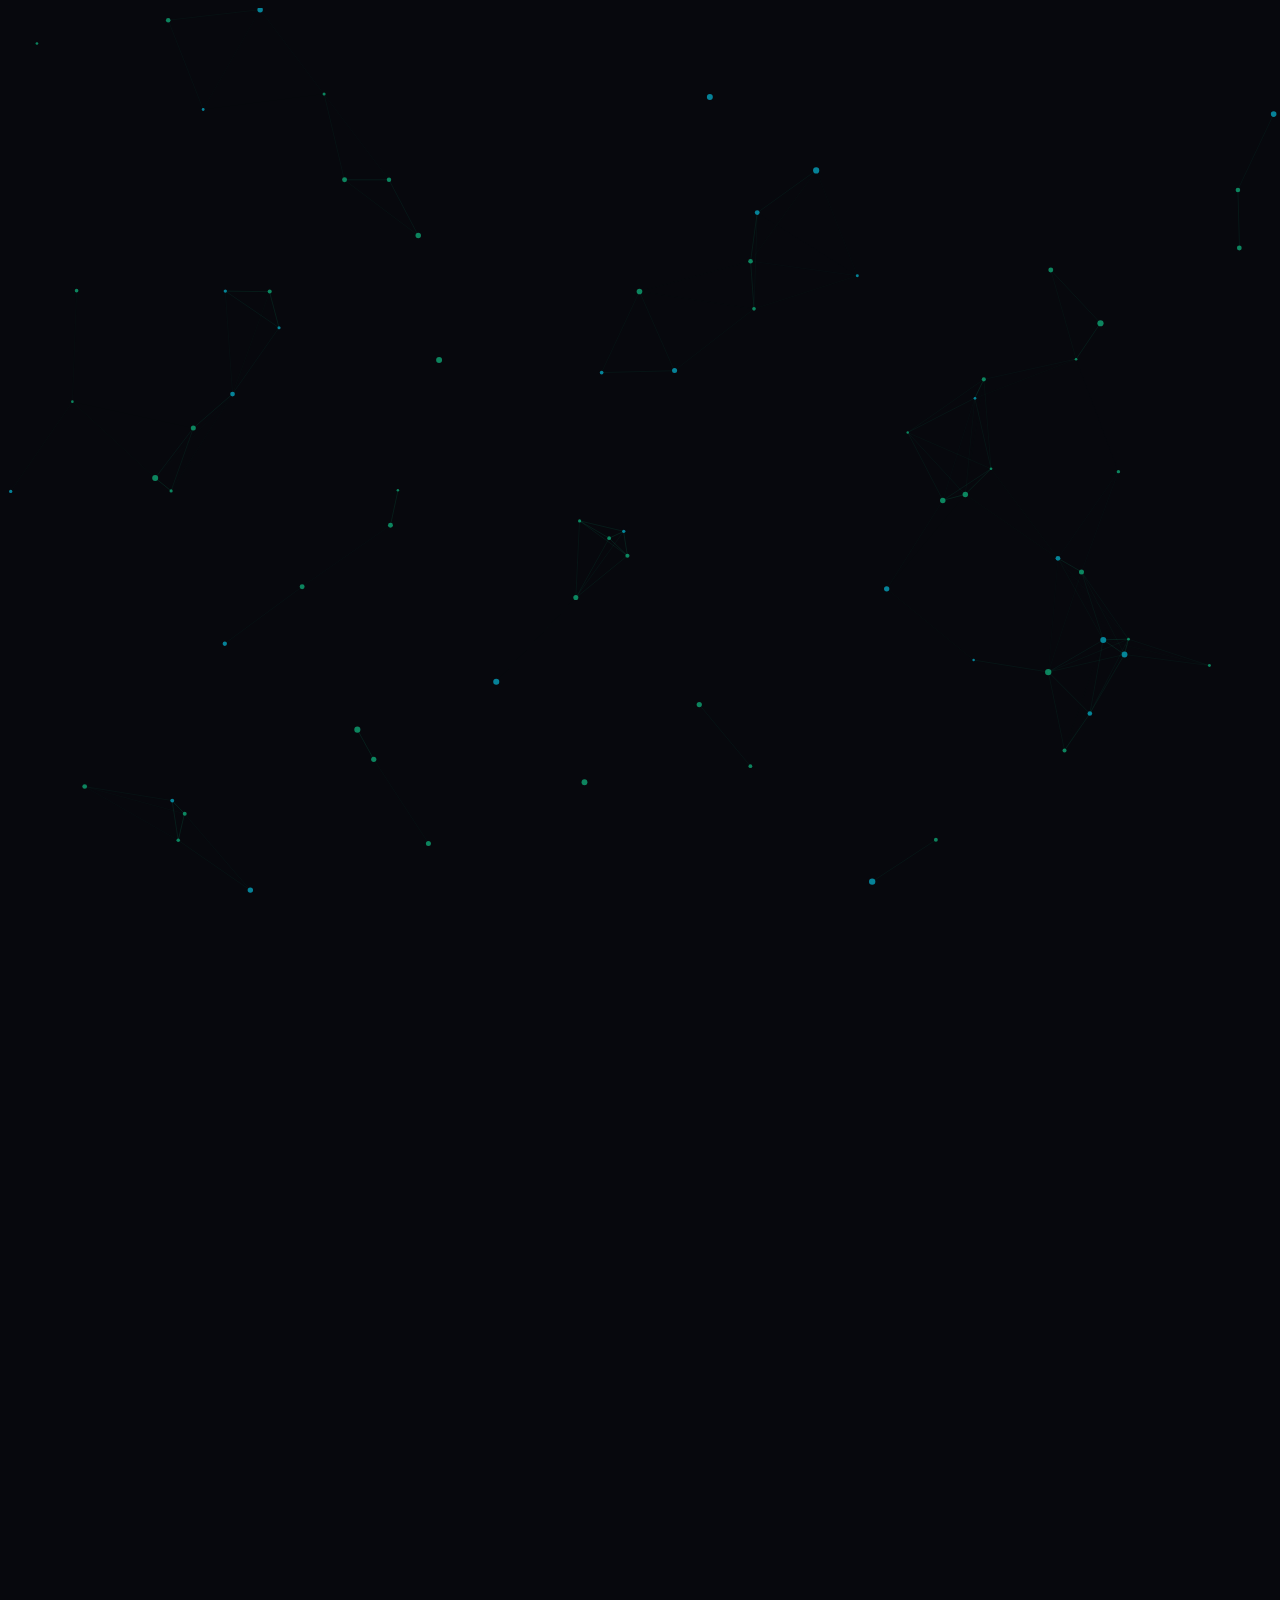
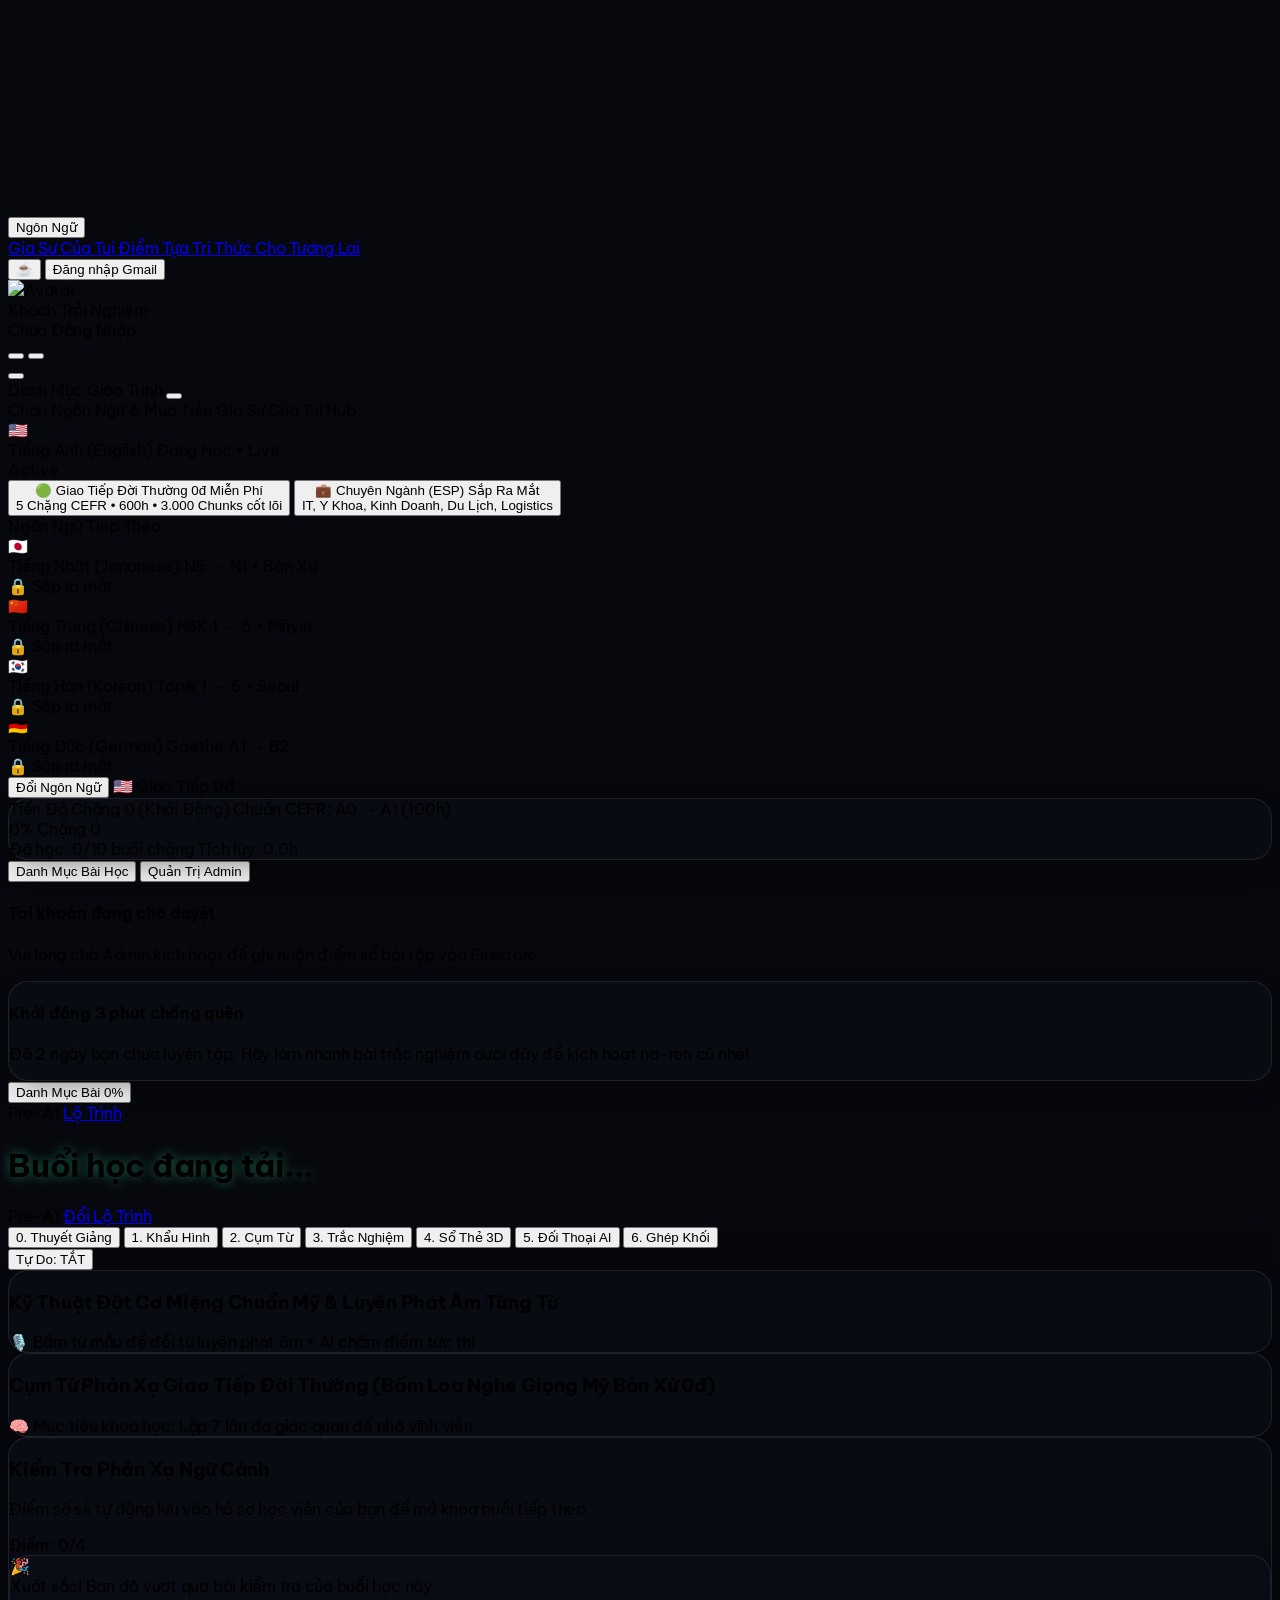
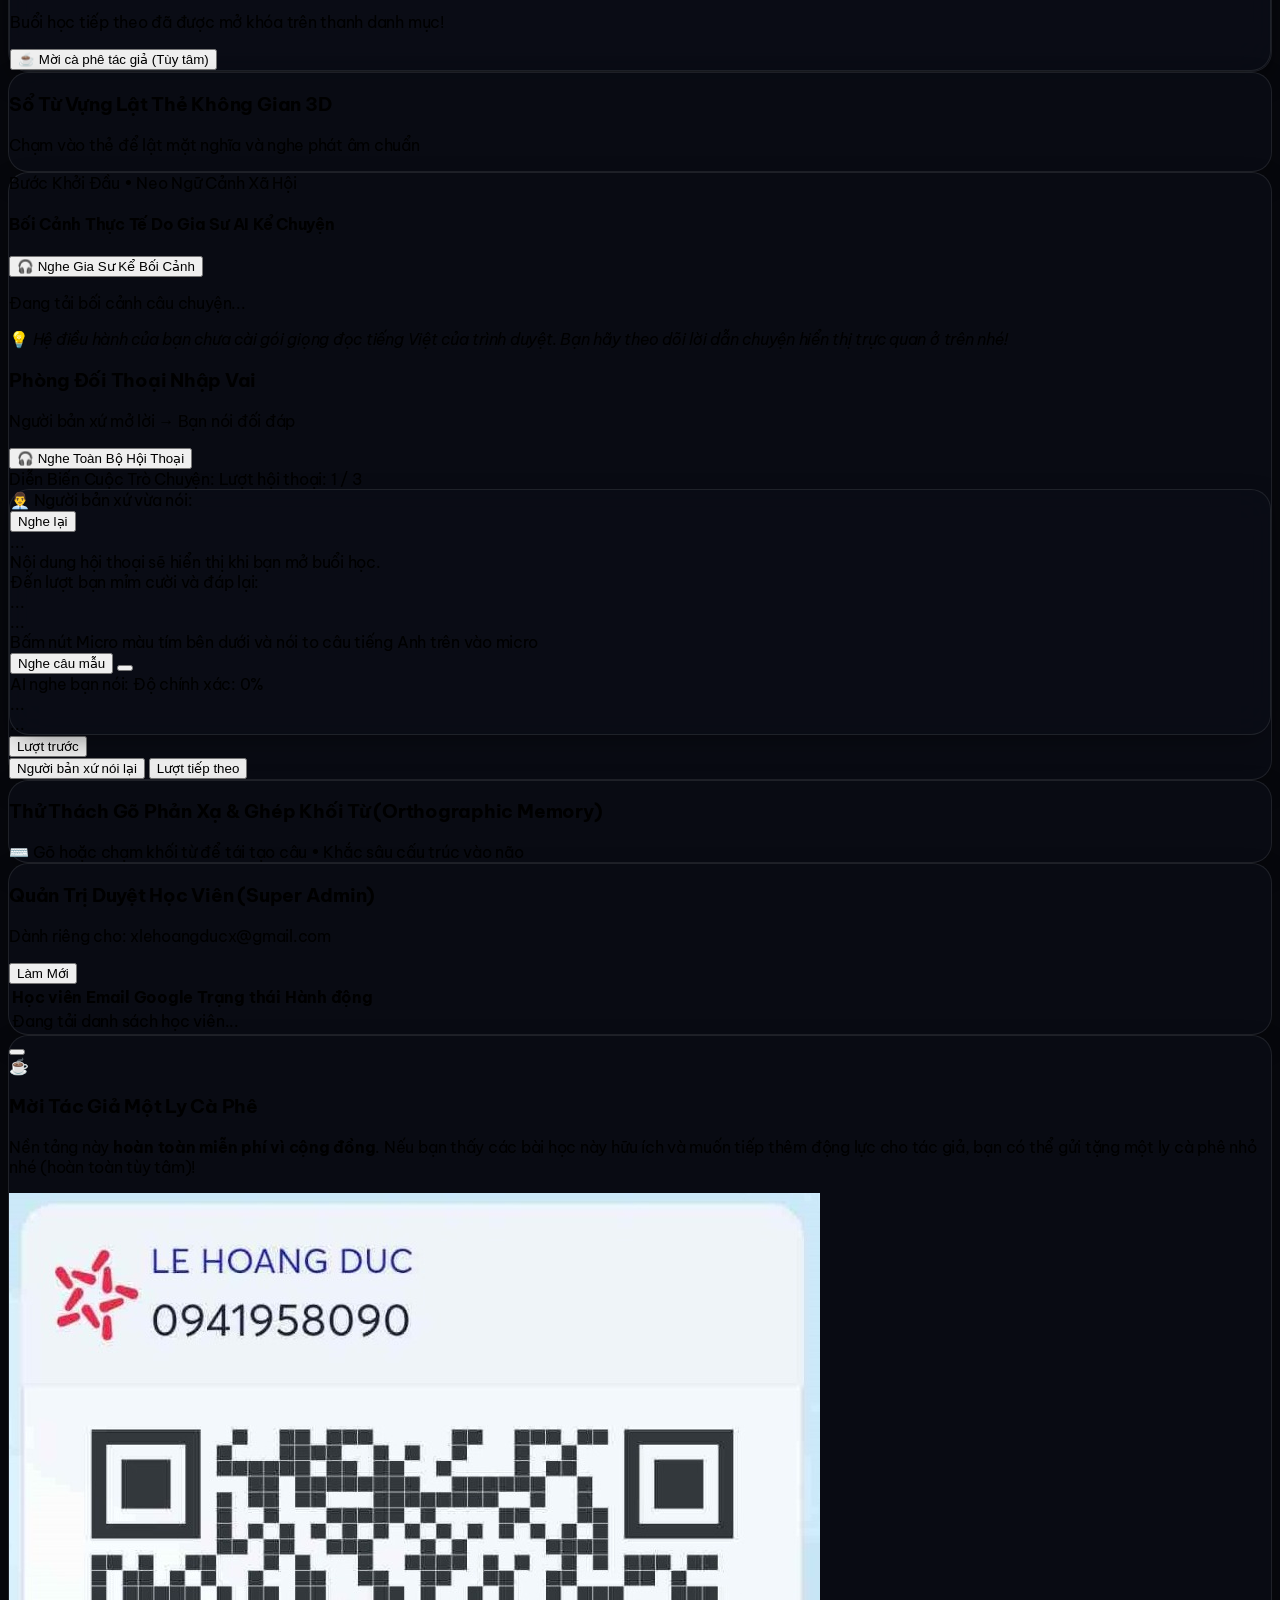
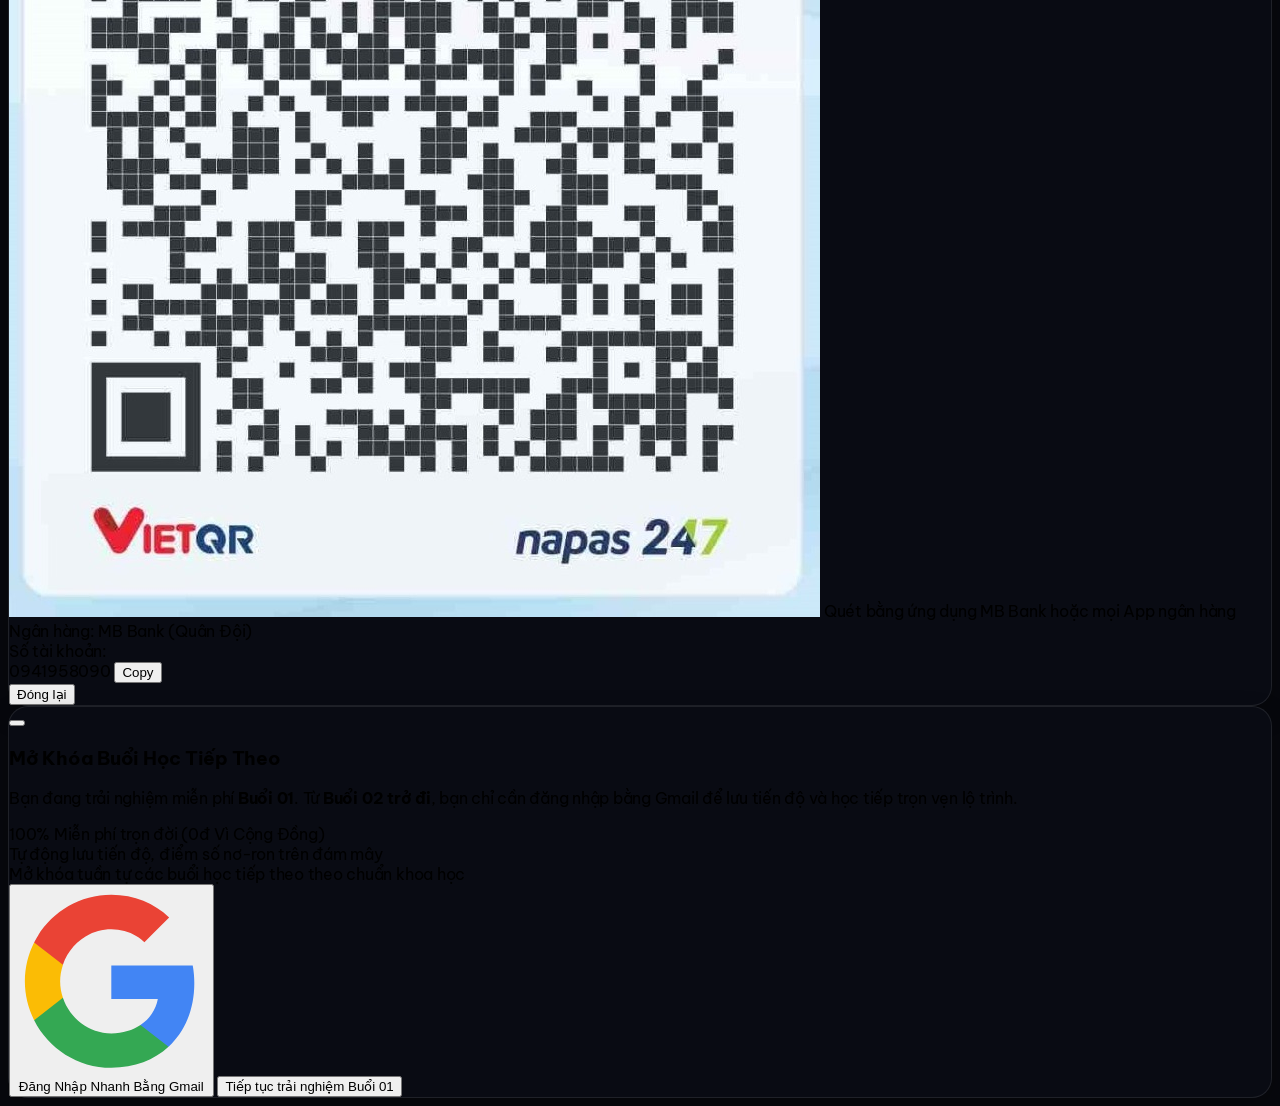
==== commit 8effe1b8: "Correct deployed source content for microphone and mobile playback fix" ====
--- a/dashboard.html
+++ b/dashboard.html
@@ -1,4 +1,3 @@
-Warning: fs was declared with const; use let for reassignable variables.
 <!DOCTYPE html>
 <html lang="vi" class="dark">
 <head>
--- a/css/style.css
+++ b/css/style.css
@@ -1,5 +1,3 @@
-Warning: fs was declared with const; use let for reassignable variables.
-Warning: body was declared with const; use let for reassignable variables.
 /* ==========================================================================
    AI ENGLISH HUB - ADVANCED CYBER AI THEME
    Tái hiện phong cách Nexus Quant: Glassmorphism, 3D Perspective & Neon Glow
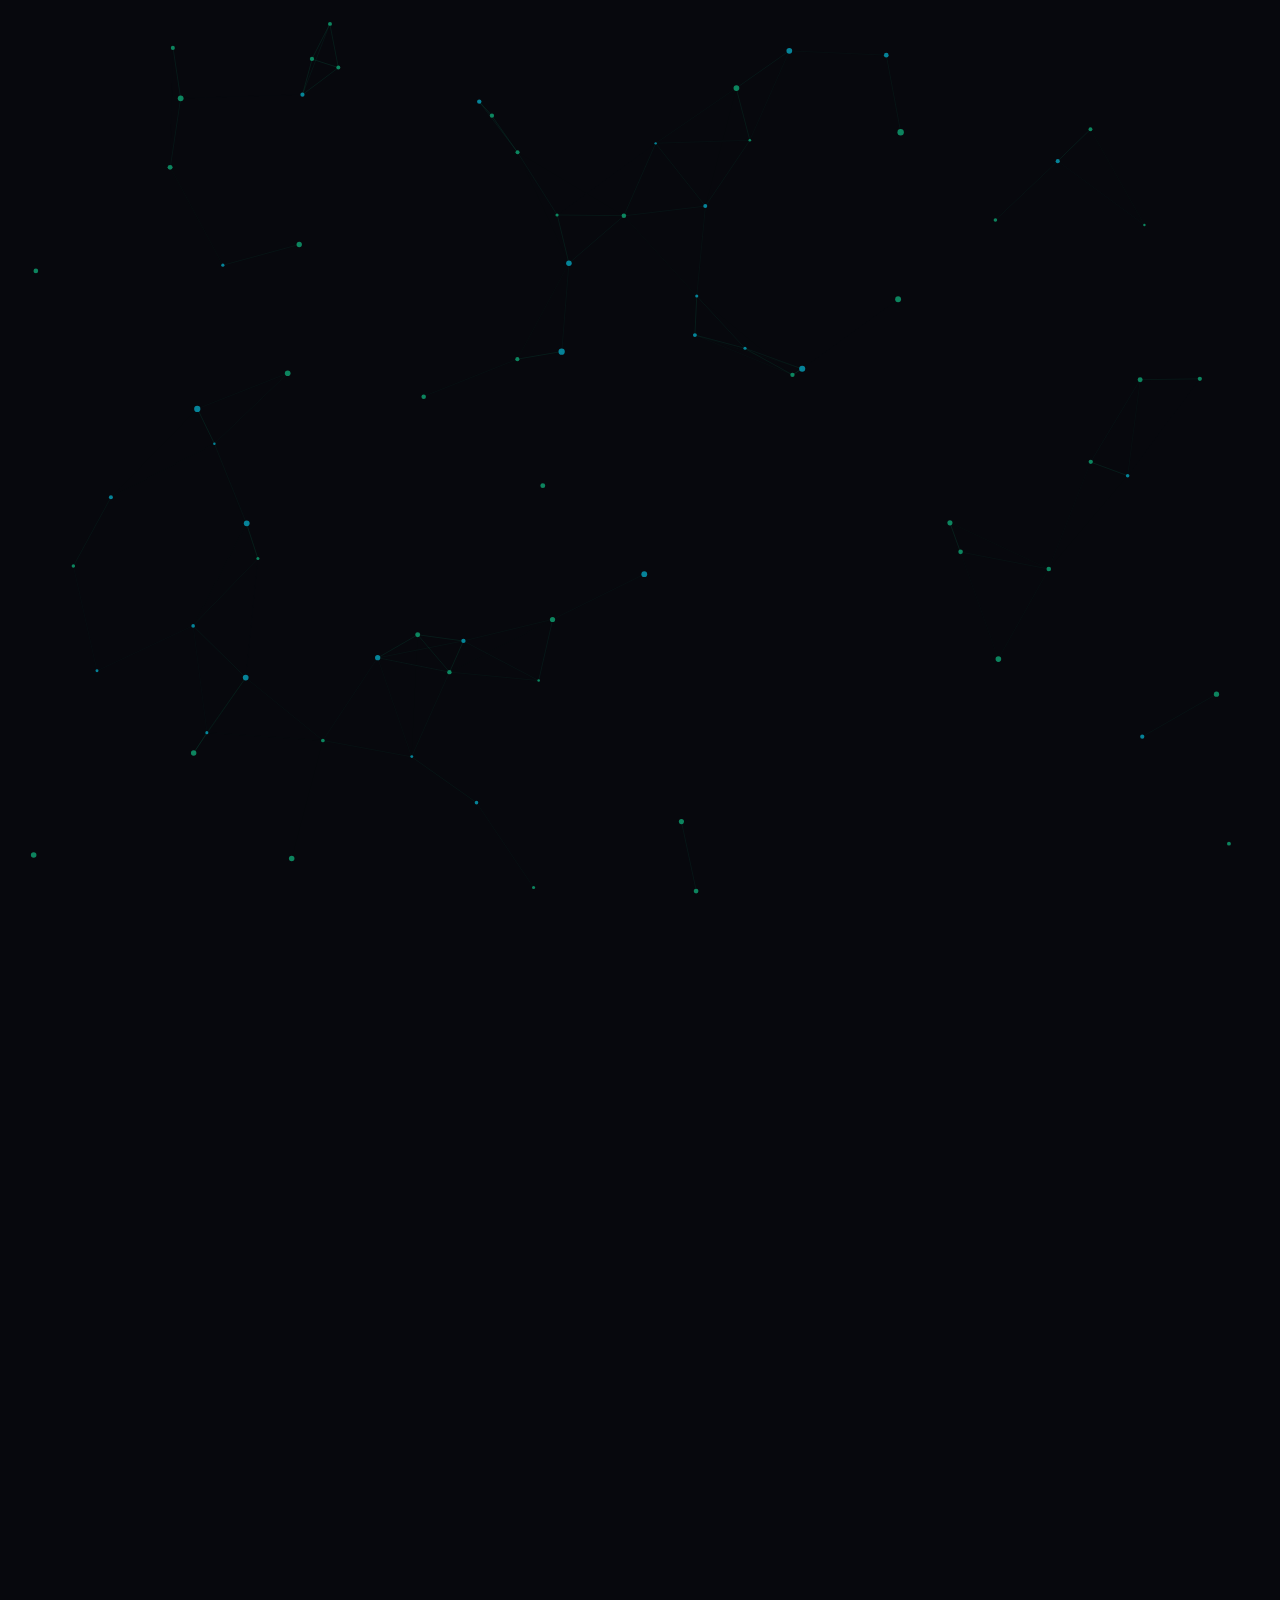
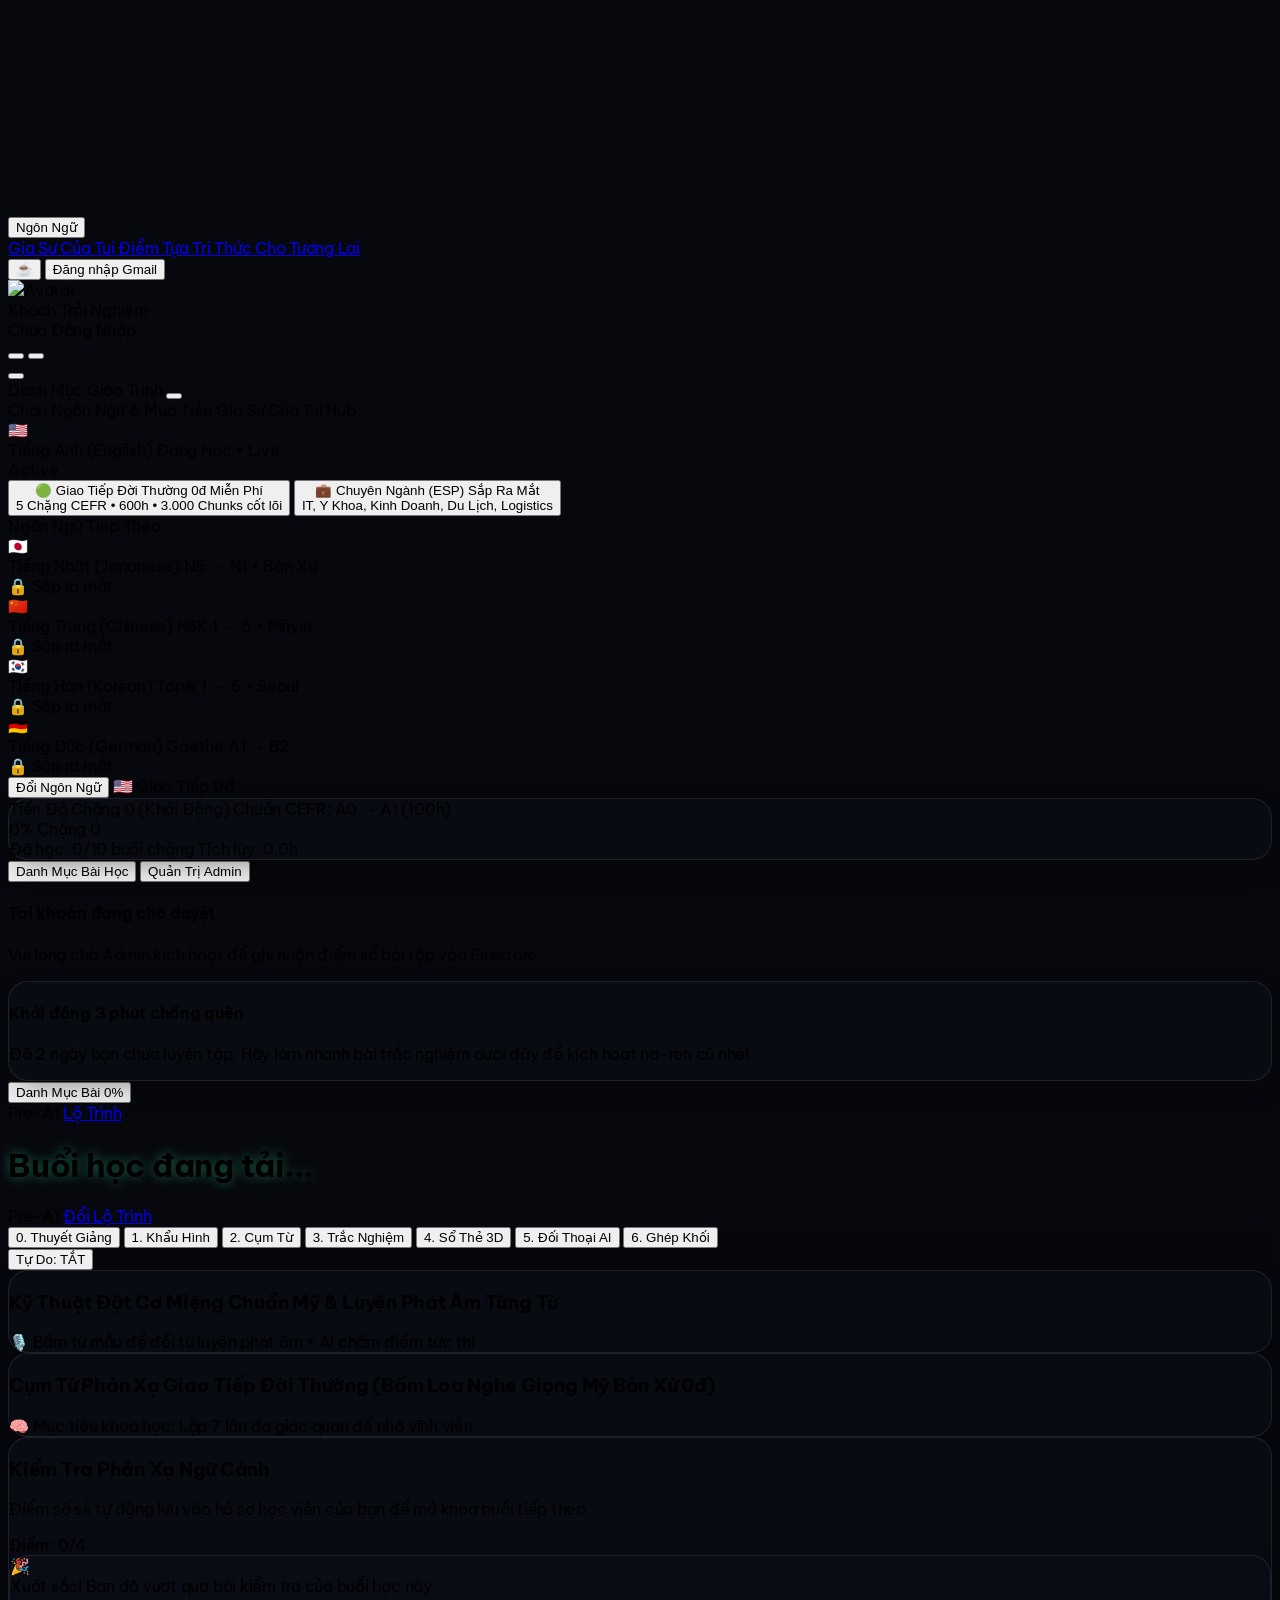
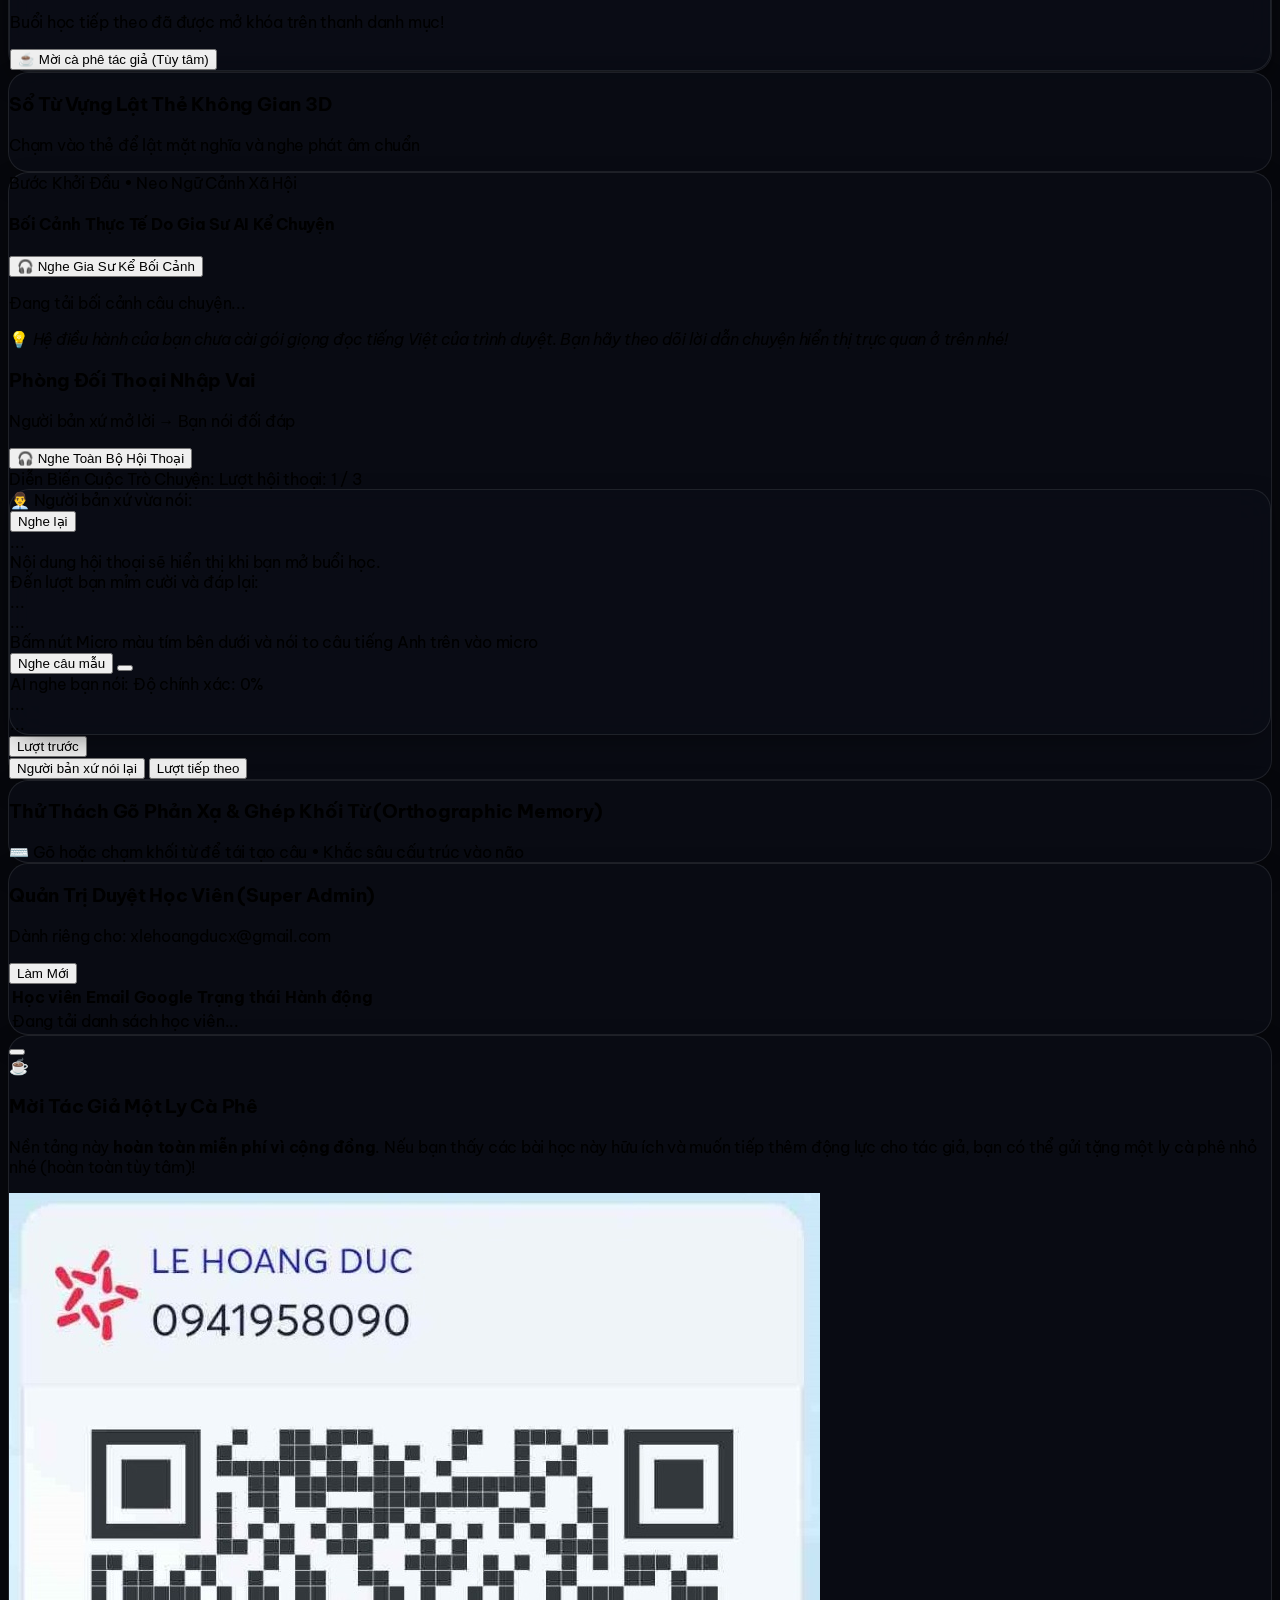
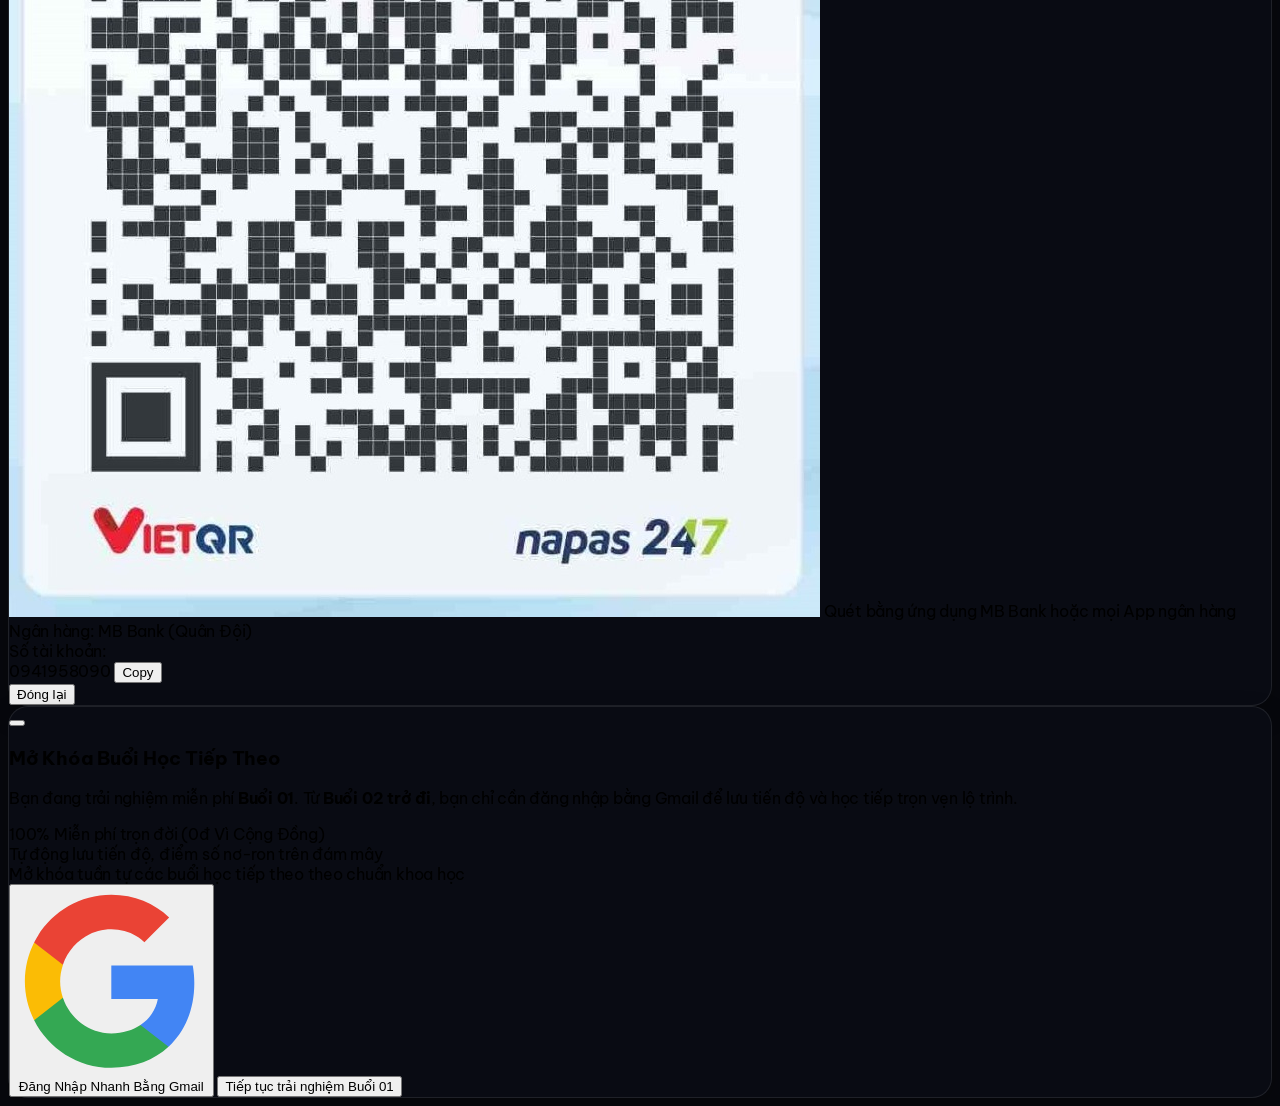
==== commit c20eabbe: "Improve speech recognition sensitivity feedback" ====
--- a/dashboard.html
+++ b/dashboard.html
@@ -27,7 +27,7 @@
     <!-- GSAP 3.12.5 (GreenSock) & ScrollTrigger Presentation Engine -->
   <script src="https://cdnjs.cloudflare.com/ajax/libs/gsap/3.12.5/gsap.min.js"></script>
   <script src="https://cdnjs.cloudflare.com/ajax/libs/gsap/3.12.5/ScrollTrigger.min.js"></script>
-  <link rel="stylesheet" href="css/style.css?v=20261114_mic_cinema_fix2">
+  <link rel="stylesheet" href="css/style.css?v=20261114_mic_sensitivity_fix3">
 
   <style>
     /* Cognitive Typography & Smooth Transitions */
@@ -841,7 +841,7 @@
     });
     if (window.lucide) window.lucide.createIcons();
   </script>
-  <script type="module" src="js/app.js?v=20261114_mic_cinema_fix2"></script>
+  <script type="module" src="js/app.js?v=20261114_mic_sensitivity_fix3"></script>
   <script src="js/cyber-effects.js"></script>
 </body>
 </html>
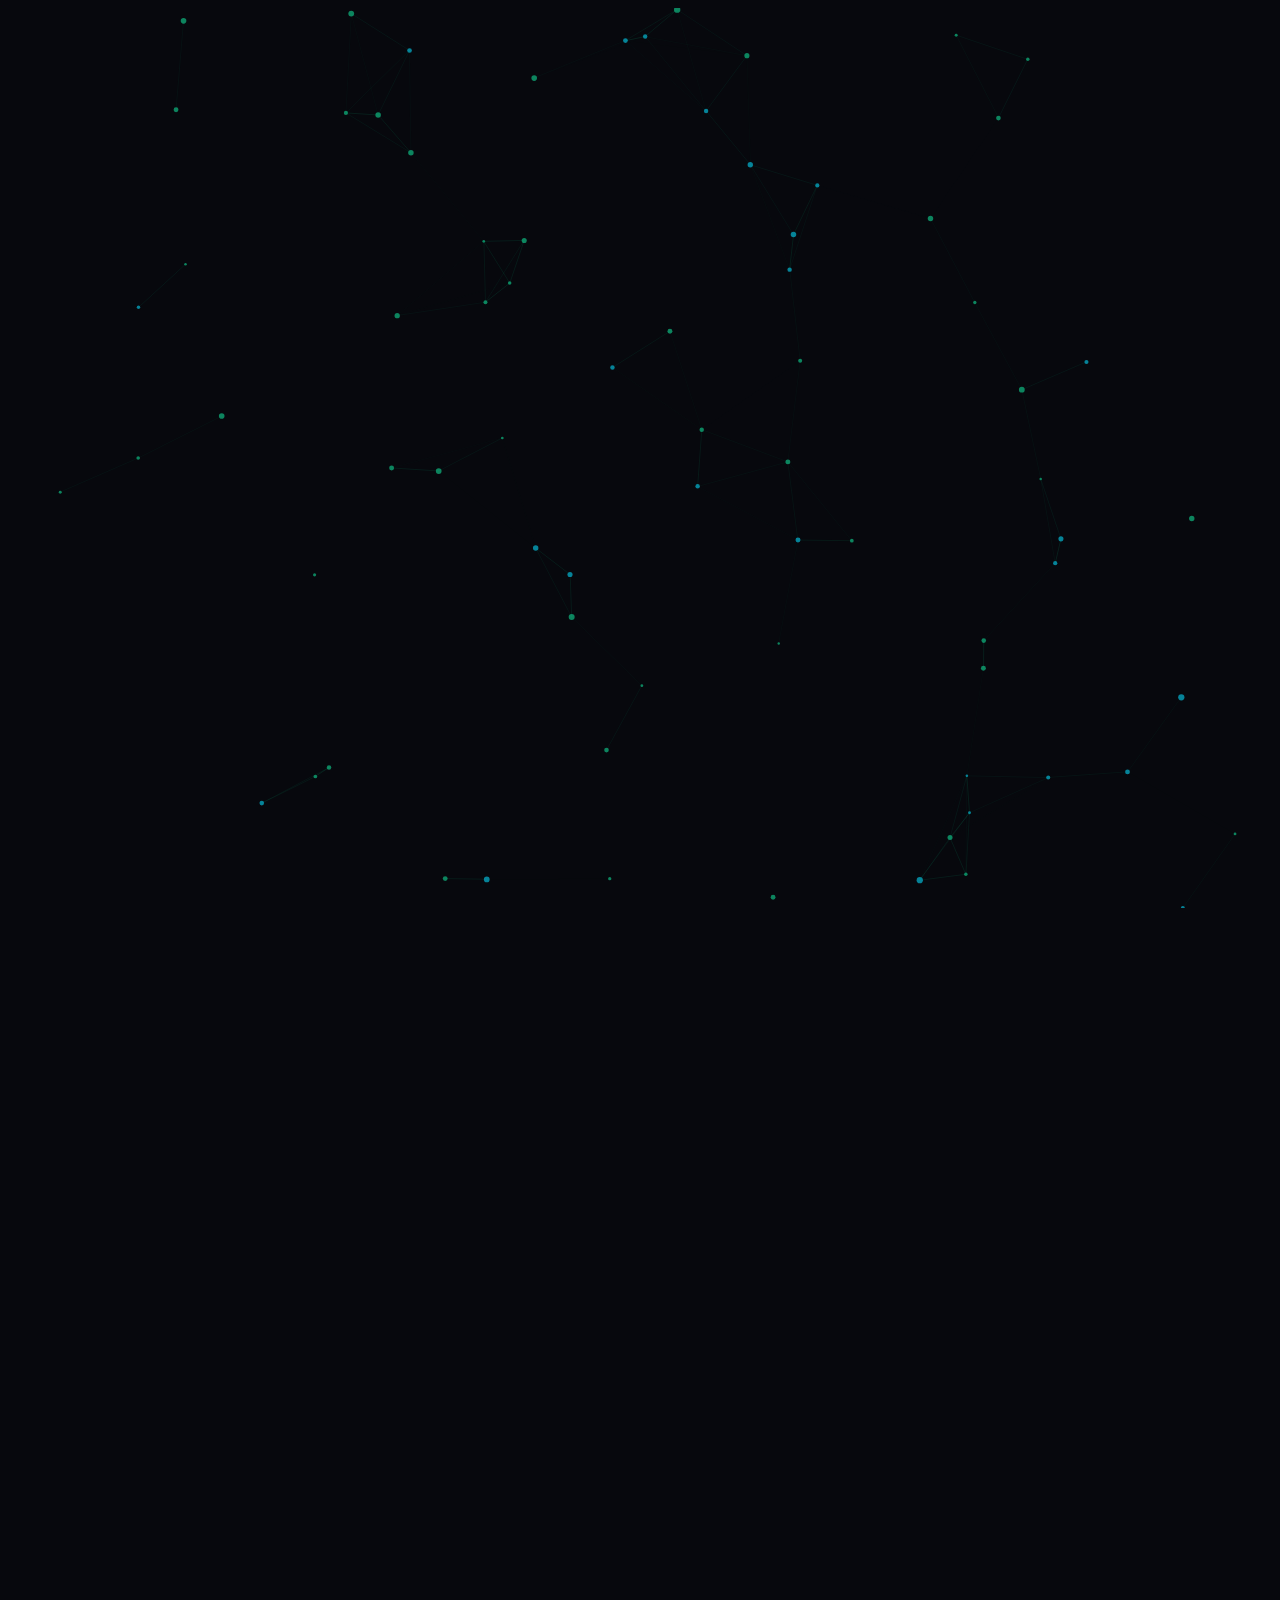
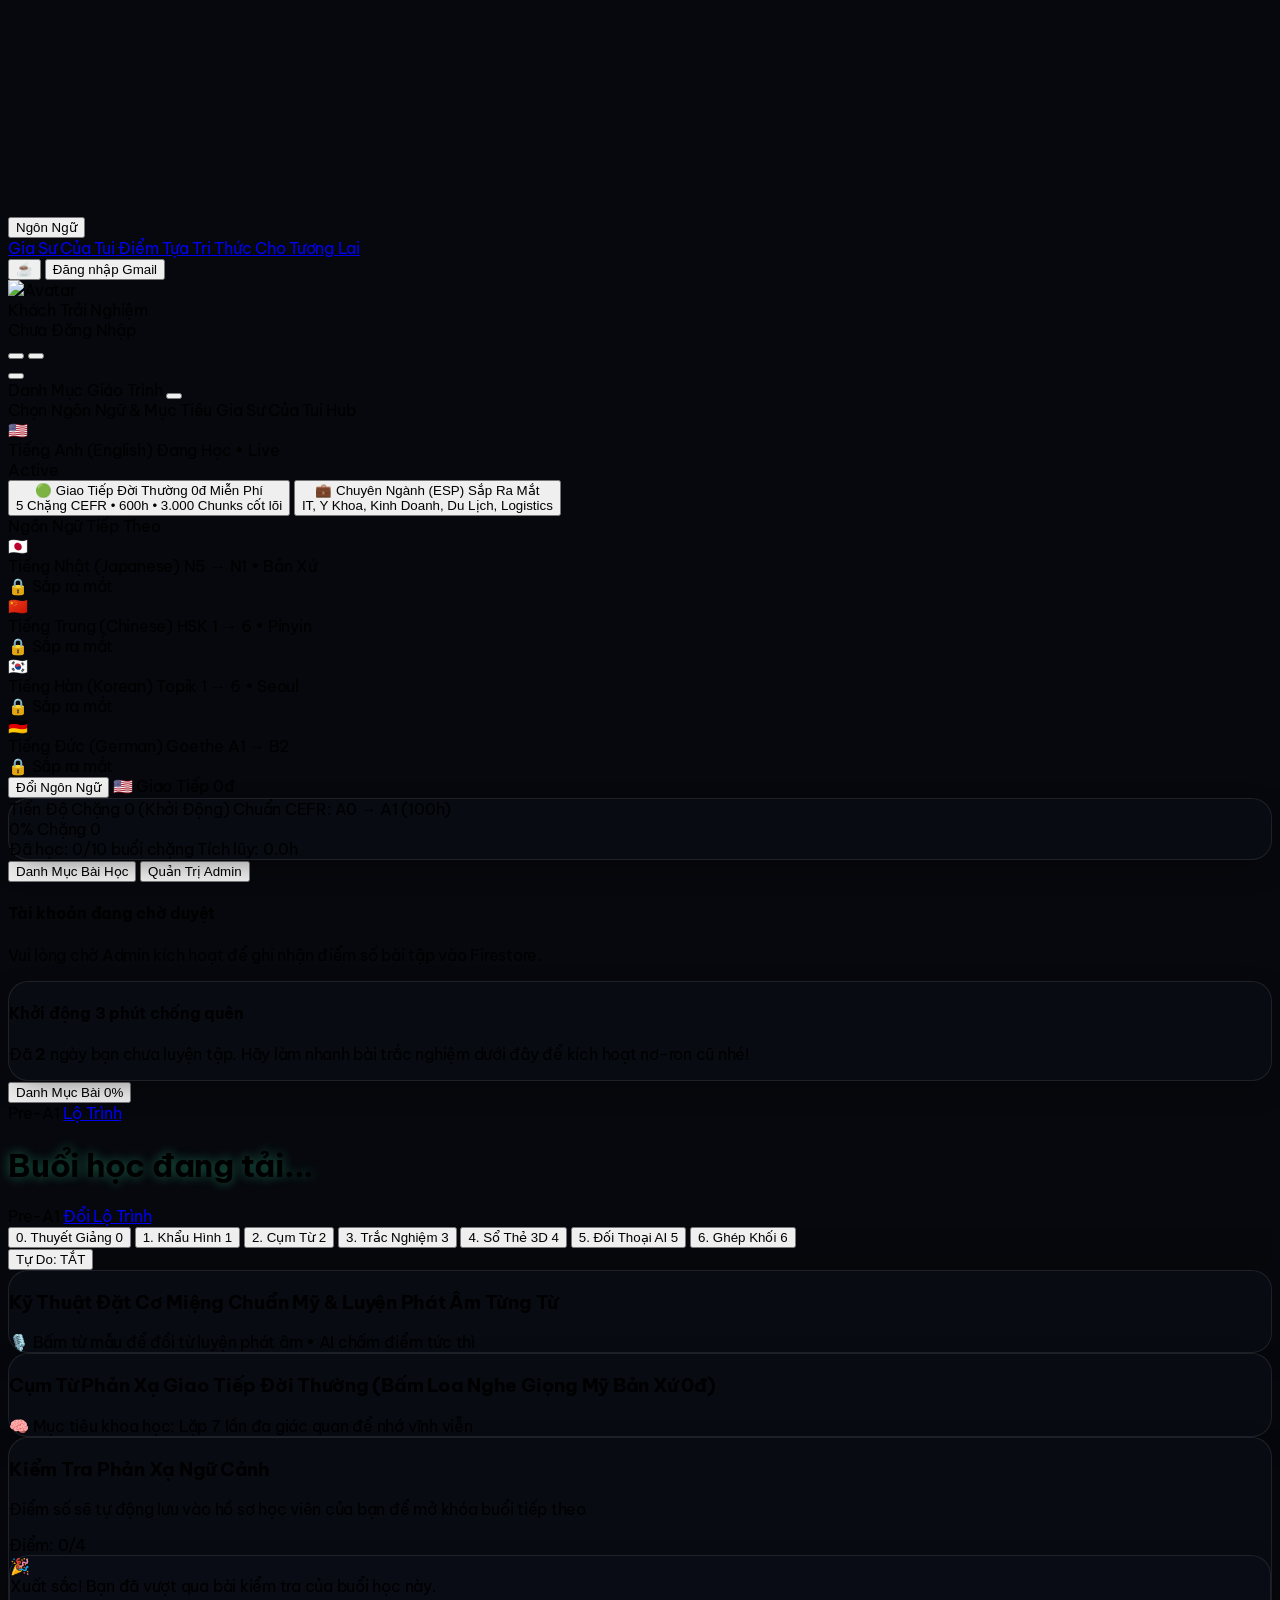
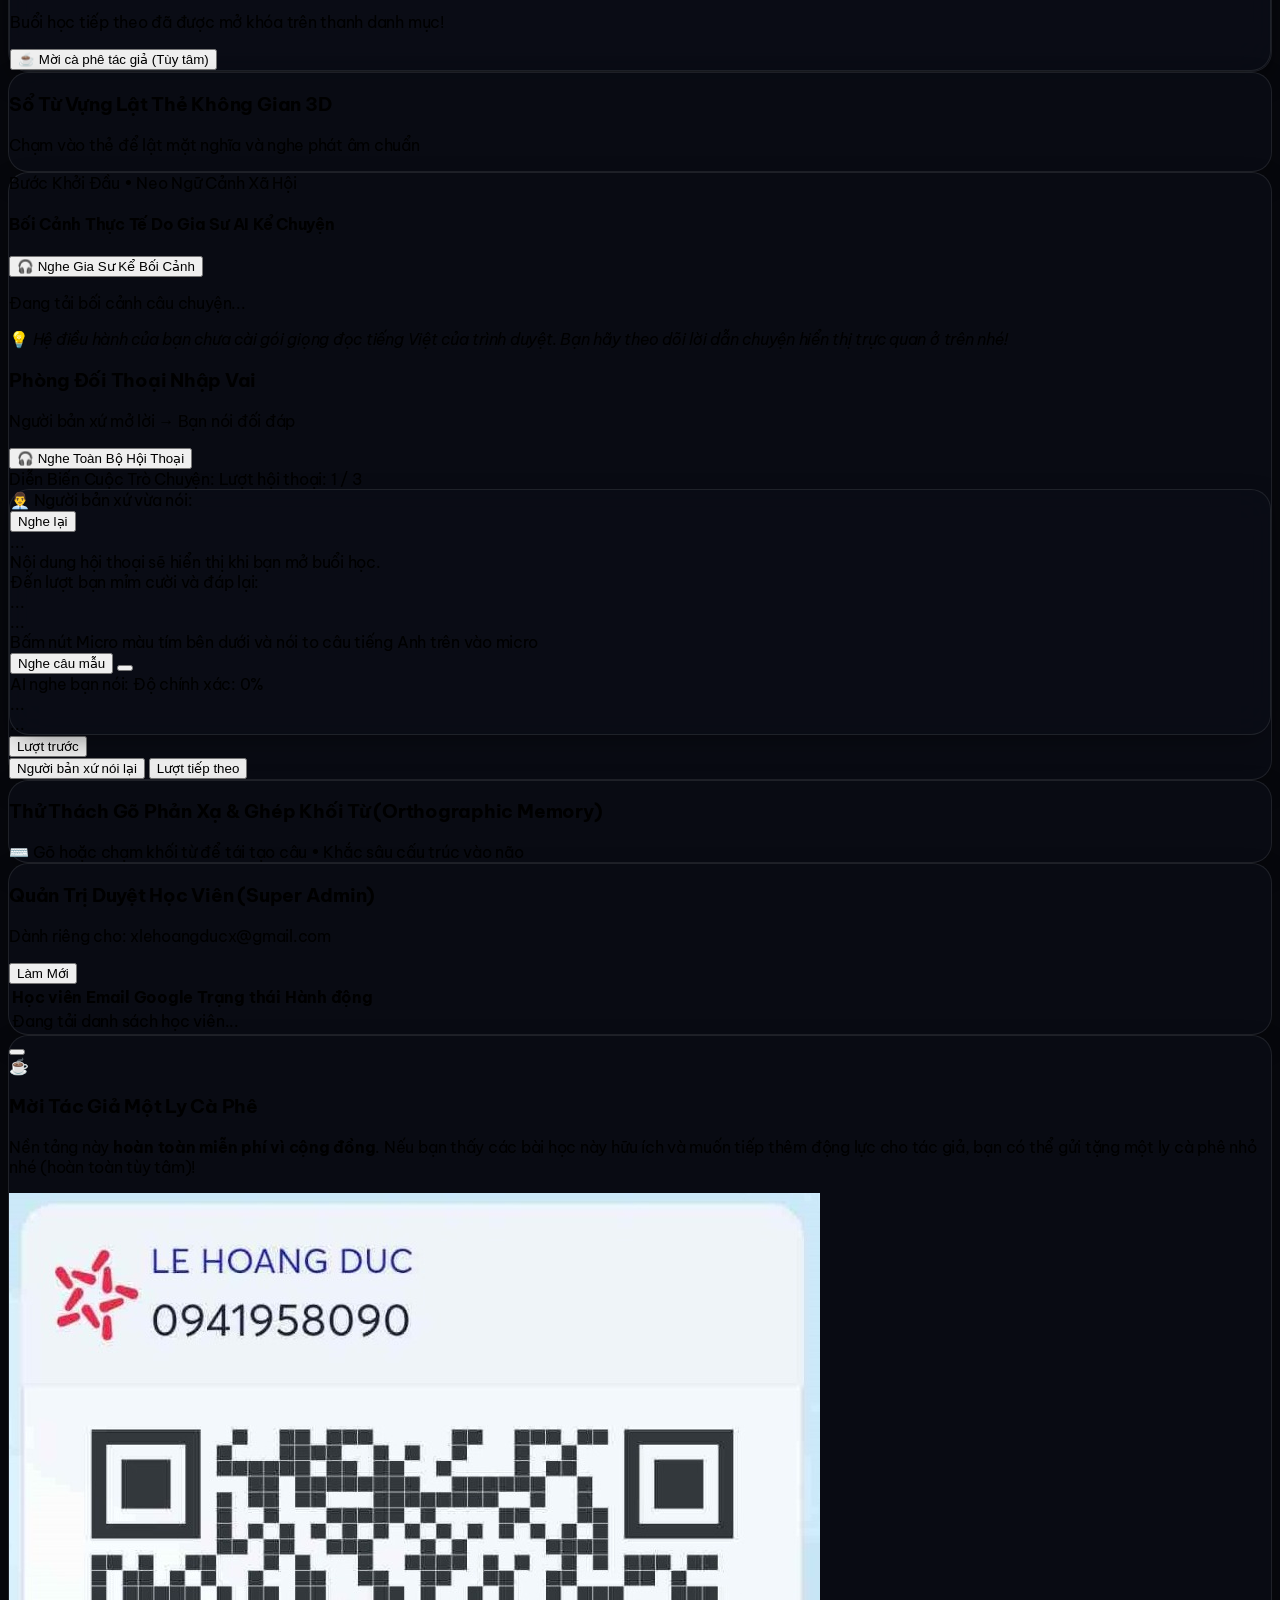
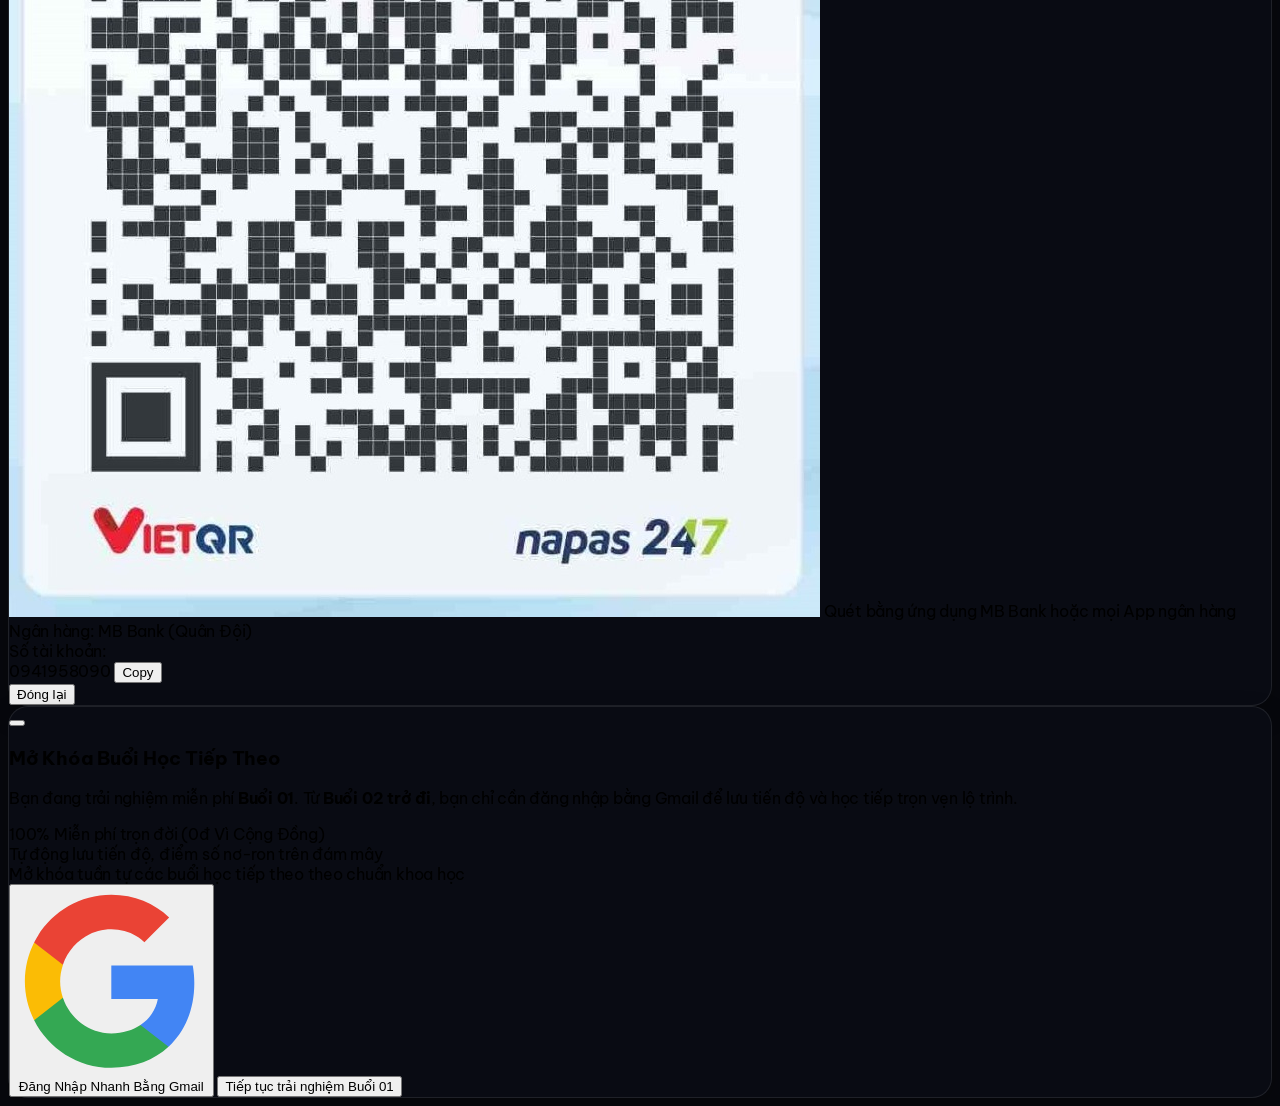
==== commit d014e0ec: "fix(mobile): Toi uu Trinh Chieu va Mic tren dien thoai, khac phuc triet de dung hinh va cham mic" ====
--- a/dashboard.html
+++ b/dashboard.html
@@ -27,7 +27,7 @@
     <!-- GSAP 3.12.5 (GreenSock) & ScrollTrigger Presentation Engine -->
   <script src="https://cdnjs.cloudflare.com/ajax/libs/gsap/3.12.5/gsap.min.js"></script>
   <script src="https://cdnjs.cloudflare.com/ajax/libs/gsap/3.12.5/ScrollTrigger.min.js"></script>
-  <link rel="stylesheet" href="css/style.css?v=20261114_mic_sensitivity_fix3">
+  <link rel="stylesheet" href="css/style.css?v=20261114_mobile_cinema_mic_fix4">
 
   <style>
     /* Cognitive Typography & Smooth Transitions */
@@ -382,36 +382,43 @@
               <button onclick="switchLessonModule('moduleLecture')" id="btn-moduleLecture" title="0. Thuyết Giảng" aria-label="0. Thuyết Giảng" class="module-tab-btn active px-3 py-1.5 rounded-xl text-xs sm:text-sm font-semibold flex items-center space-x-1.5 bg-emerald-500/15 text-emerald-400 border border-emerald-500/30 whitespace-nowrap flex-shrink-0 cursor-pointer">
                 <i data-lucide="book-open" class="w-3.5 h-3.5 text-emerald-400"></i>
                 <span class="module-tab-label">0. Thuyết Giảng</span>
+                <span class="module-tab-step-num sm:hidden text-[10px] font-mono font-bold text-slate-300 ml-0.5">0</span>
               </button>
 
               <button onclick="switchLessonModule('moduleMouth')" id="btn-moduleMouth" title="1. Khẩu Hình" aria-label="1. Khẩu Hình" class="module-tab-btn px-3 py-1.5 rounded-xl text-xs sm:text-sm font-semibold flex items-center space-x-1.5 text-slate-400 hover:text-slate-200 border border-transparent whitespace-nowrap flex-shrink-0 cursor-pointer">
                 <i data-lucide="mic" class="w-3.5 h-3.5"></i>
                 <span class="module-tab-label">1. Khẩu Hình</span>
+                <span class="module-tab-step-num sm:hidden text-[10px] font-mono font-bold text-slate-300 ml-0.5">1</span>
               </button>
 
               <button onclick="switchLessonModule('moduleChunks')" id="btn-moduleChunks" title="2. Cụm Từ" aria-label="2. Cụm Từ" class="module-tab-btn px-3 py-1.5 rounded-xl text-xs sm:text-sm font-semibold flex items-center space-x-1.5 text-slate-400 hover:text-slate-200 border border-transparent whitespace-nowrap flex-shrink-0 cursor-pointer">
                 <i data-lucide="volume-2" class="w-3.5 h-3.5"></i>
                 <span class="module-tab-label">2. Cụm Từ</span>
+                <span class="module-tab-step-num sm:hidden text-[10px] font-mono font-bold text-slate-300 ml-0.5">2</span>
               </button>
 
               <button onclick="switchLessonModule('moduleQuiz')" id="btn-moduleQuiz" title="3. Trắc Nghiệm" aria-label="3. Trắc Nghiệm" class="module-tab-btn px-3 py-1.5 rounded-xl text-xs sm:text-sm font-semibold flex items-center space-x-1.5 text-slate-400 hover:text-slate-200 border border-transparent whitespace-nowrap flex-shrink-0 cursor-pointer">
                 <i data-lucide="help-circle" class="w-3.5 h-3.5"></i>
                 <span class="module-tab-label">3. Trắc Nghiệm</span>
+                <span class="module-tab-step-num sm:hidden text-[10px] font-mono font-bold text-slate-300 ml-0.5">3</span>
               </button>
 
               <button onclick="switchLessonModule('moduleFlashcard')" id="btn-moduleFlashcard" title="4. Sổ Thẻ 3D" aria-label="4. Sổ Thẻ 3D" class="module-tab-btn px-3 py-1.5 rounded-xl text-xs sm:text-sm font-semibold flex items-center space-x-1.5 text-slate-400 hover:text-slate-200 border border-transparent whitespace-nowrap flex-shrink-0 cursor-pointer">
                 <i data-lucide="layers" class="w-3.5 h-3.5"></i>
                 <span class="module-tab-label">4. Sổ Thẻ 3D</span>
+                <span class="module-tab-step-num sm:hidden text-[10px] font-mono font-bold text-slate-300 ml-0.5">4</span>
               </button>
 
               <button onclick="switchLessonModule('moduleSpeaking')" id="btn-moduleSpeaking" title="5. Đối Thoại AI" aria-label="5. Đối Thoại AI" class="module-tab-btn px-3 py-1.5 rounded-xl text-xs sm:text-sm font-semibold flex items-center space-x-1.5 text-slate-400 hover:text-slate-200 border border-transparent whitespace-nowrap flex-shrink-0 cursor-pointer">
                 <i data-lucide="radio" class="w-3.5 h-3.5"></i>
                 <span class="module-tab-label">5. Đối Thoại AI</span>
+                <span class="module-tab-step-num sm:hidden text-[10px] font-mono font-bold text-slate-300 ml-0.5">5</span>
               </button>
 
               <button onclick="switchLessonModule('moduleTyping')" id="btn-moduleTyping" title="6. Ghép Khối" aria-label="6. Ghép Khối" class="module-tab-btn px-3 py-1.5 rounded-xl text-xs sm:text-sm font-semibold flex items-center space-x-1.5 text-slate-400 hover:text-slate-200 border border-transparent whitespace-nowrap flex-shrink-0 cursor-pointer">
                 <i data-lucide="keyboard" class="w-3.5 h-3.5"></i>
                 <span class="module-tab-label">6. Ghép Khối</span>
+                <span class="module-tab-step-num sm:hidden text-[10px] font-mono font-bold text-slate-300 ml-0.5">6</span>
               </button>
             </div>
 
@@ -841,7 +848,7 @@
     });
     if (window.lucide) window.lucide.createIcons();
   </script>
-  <script type="module" src="js/app.js?v=20261114_mic_sensitivity_fix3"></script>
+  <script type="module" src="js/app.js?v=20261114_mobile_cinema_mic_fix4"></script>
   <script src="js/cyber-effects.js"></script>
 </body>
 </html>
--- a/css/style.css
+++ b/css/style.css
@@ -886,6 +886,41 @@
   cursor: none;
 }
 
+/* Floating Exit Cinema button for touch & mobile devices */
+.cinema-exit-floating-btn {
+  display: none;
+}
+
+body.cinema-mode .cinema-exit-floating-btn {
+  display: flex !important;
+  align-items: center;
+  gap: 0.35rem;
+  position: fixed;
+  top: 0.85rem;
+  right: 0.85rem;
+  z-index: 100;
+  padding: 0.45rem 0.85rem;
+  border-radius: 9999px;
+  background: rgba(15, 23, 42, 0.85);
+  border: 1px solid rgba(255, 255, 255, 0.18);
+  color: #cbd5e1;
+  font-size: 0.75rem;
+  font-weight: 600;
+  backdrop-filter: blur(12px);
+  -webkit-backdrop-filter: blur(12px);
+  cursor: pointer;
+  box-shadow: 0 4px 16px rgba(0, 0, 0, 0.5);
+  transition: all 0.2s ease;
+}
+
+body.cinema-mode .cinema-exit-floating-btn:hover,
+body.cinema-mode .cinema-exit-floating-btn:active {
+  background: rgba(239, 68, 68, 0.25);
+  border-color: rgba(239, 68, 68, 0.6);
+  color: #fca5a5;
+  transform: scale(0.97);
+}
+
 /* ============================================================== */
 /* COMPACT RESPONSIVE NAVIGATION                                   */
 /* ============================================================== */
@@ -906,7 +941,7 @@
 
 @media (max-width: 767px) {
   .module-tab-btn {
-    padding: 0.5rem 0.55rem !important;
+    padding: 0.45rem 0.55rem !important;
     border-radius: 0.7rem !important;
   }
 
@@ -914,20 +949,59 @@
     display: none;
   }
 
+  .module-tab-step-num {
+    display: inline-block !important;
+  }
+
   .module-tab-btn i,
   .module-tab-btn svg {
-    width: 1.05rem;
-    height: 1.05rem;
+    width: 1rem;
+    height: 1rem;
   }
 
   .lecture-cinema-stage {
-    min-height: 300px;
+    min-height: 280px;
   }
 
   .lecture-caption-ribbon {
-    min-height: 2.9rem;
-    margin: 0.35rem 0.65rem 0.45rem;
-    padding: 0.45rem 0.65rem;
+    min-height: 2.7rem;
+    margin: 0.35rem 0.5rem 0.45rem;
+    padding: 0.4rem 0.65rem;
+  }
+
+  body.cinema-mode .lecture-cinema-stage {
+    padding-bottom: 6.5rem;
+  }
+
+  body.cinema-mode .lecture-caption-ribbon {
+    bottom: 3.8rem !important;
+    width: 95vw !important;
+    padding: 0.45rem 0.75rem !important;
+    min-height: 2.8rem !important;
+  }
+
+  body.cinema-mode #lectureCaptionText {
+    font-size: 0.95rem !important;
+    line-height: 1.35 !important;
+  }
+
+  body.cinema-live .cinema-wave {
+    bottom: 0.5rem !important;
+    height: 38px !important;
+    width: 95vw !important;
+    padding: 0 0.75rem !important;
+    gap: 0.12rem !important;
+  }
+
+  body.cinema-mode .scene-title {
+    font-size: clamp(1.25rem, 5.2vw, 1.85rem) !important;
+    line-height: 1.15 !important;
+    margin-bottom: 0.75rem !important;
+  }
+
+  body.cinema-mode .scene-active-card {
+    padding: 1rem 0.85rem !important;
+    border-radius: 1.15rem !important;
   }
 }
 
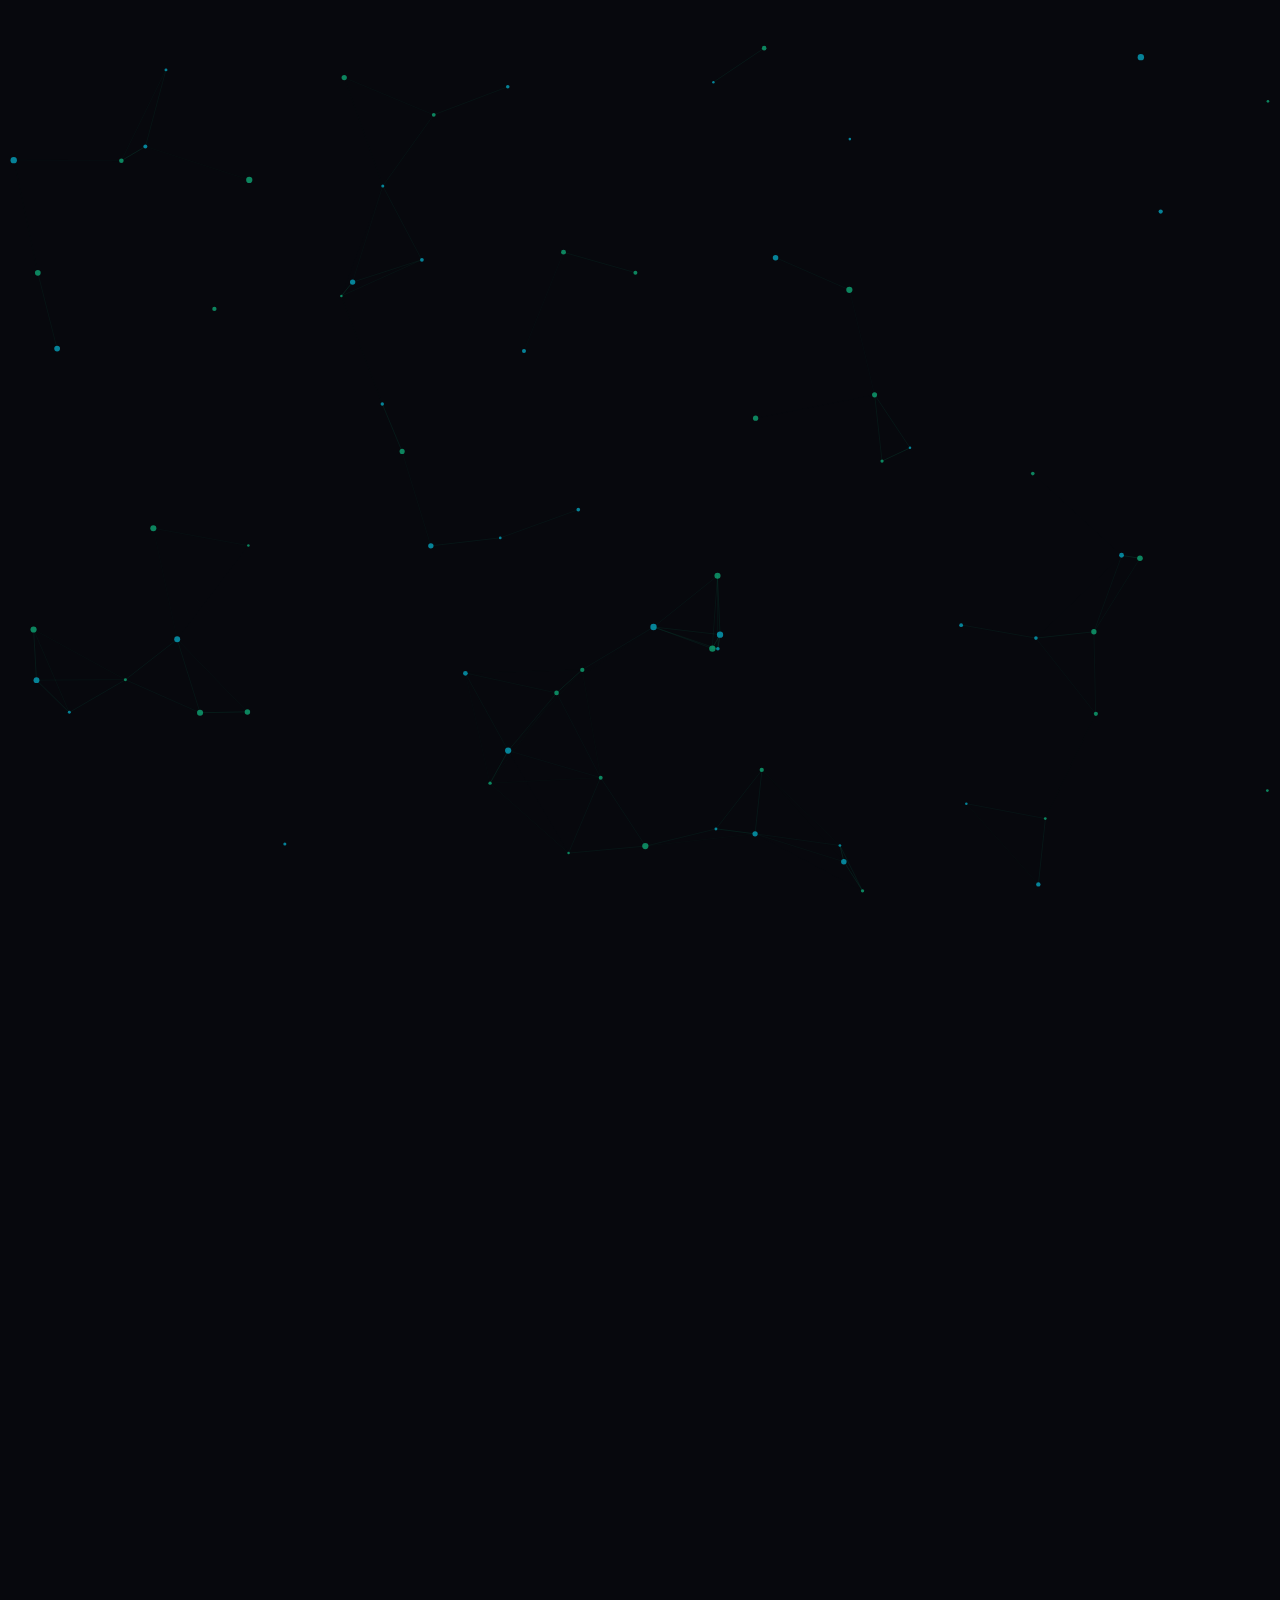
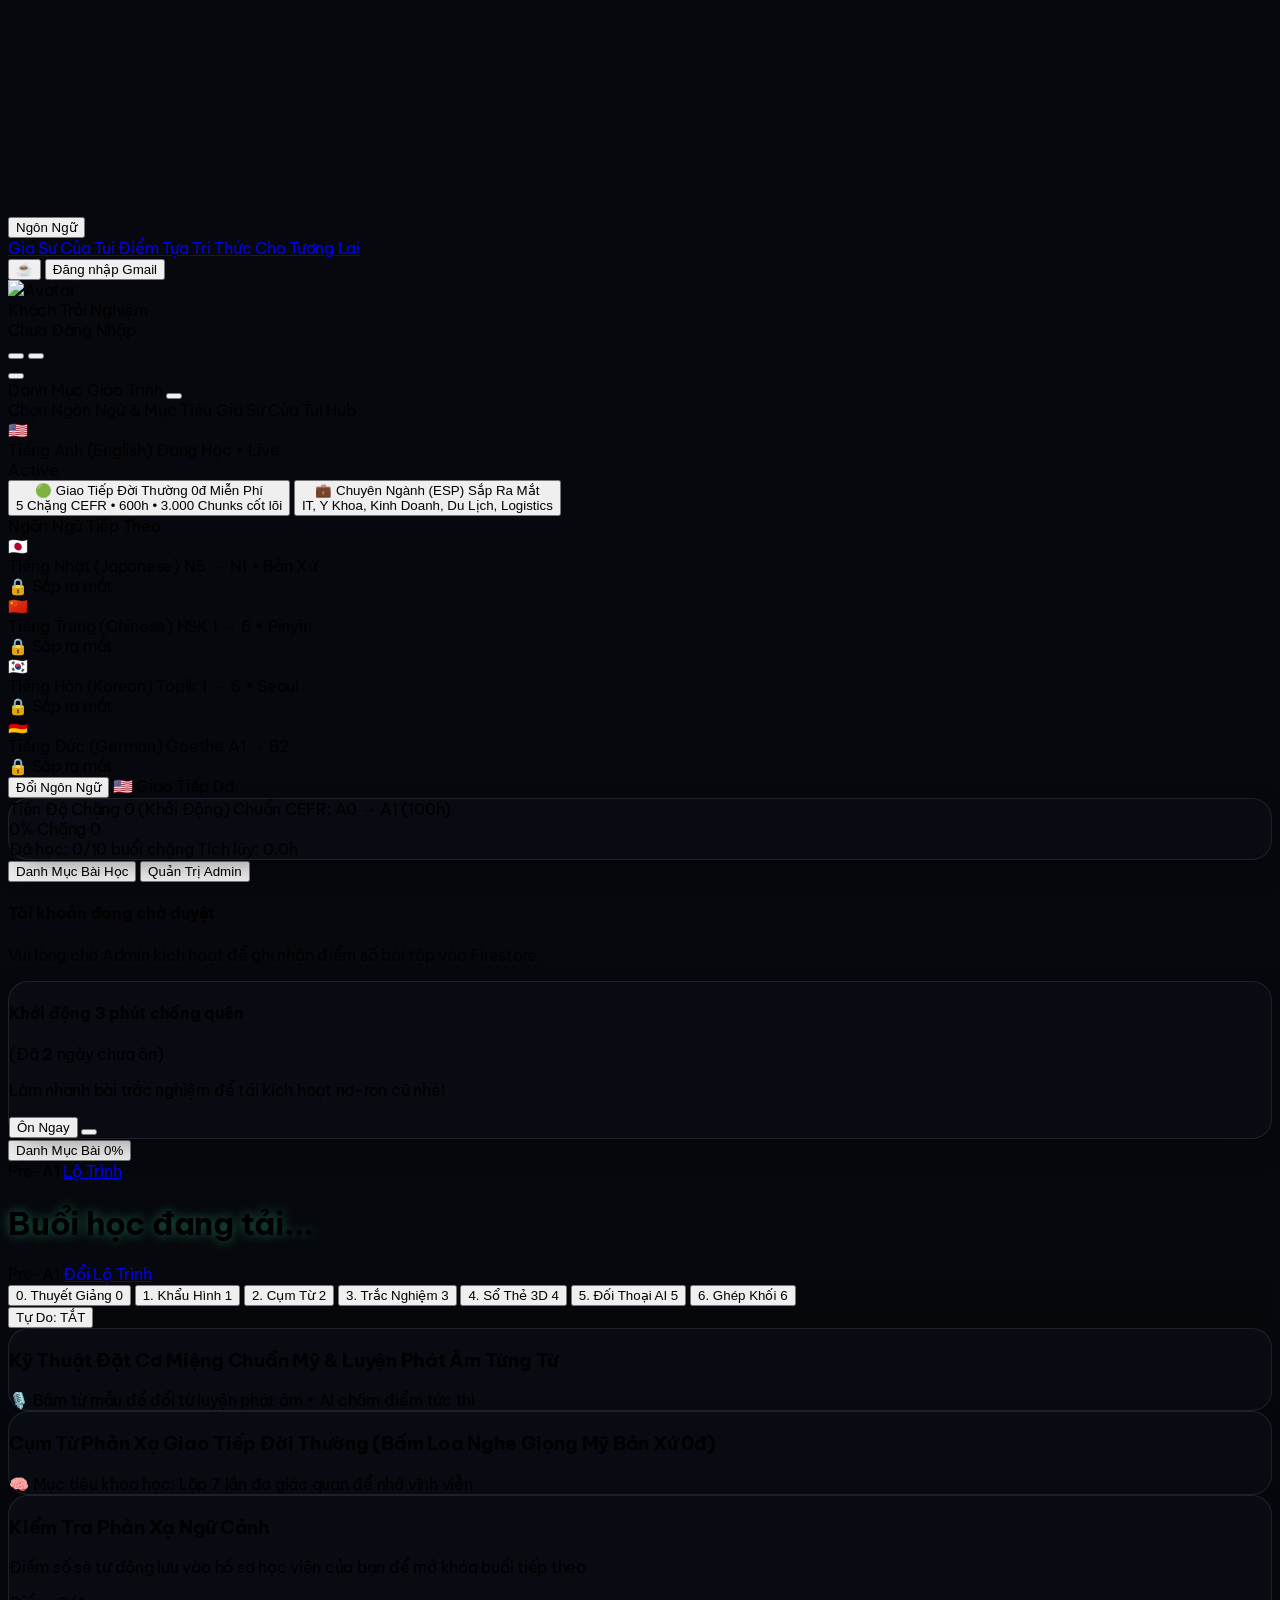
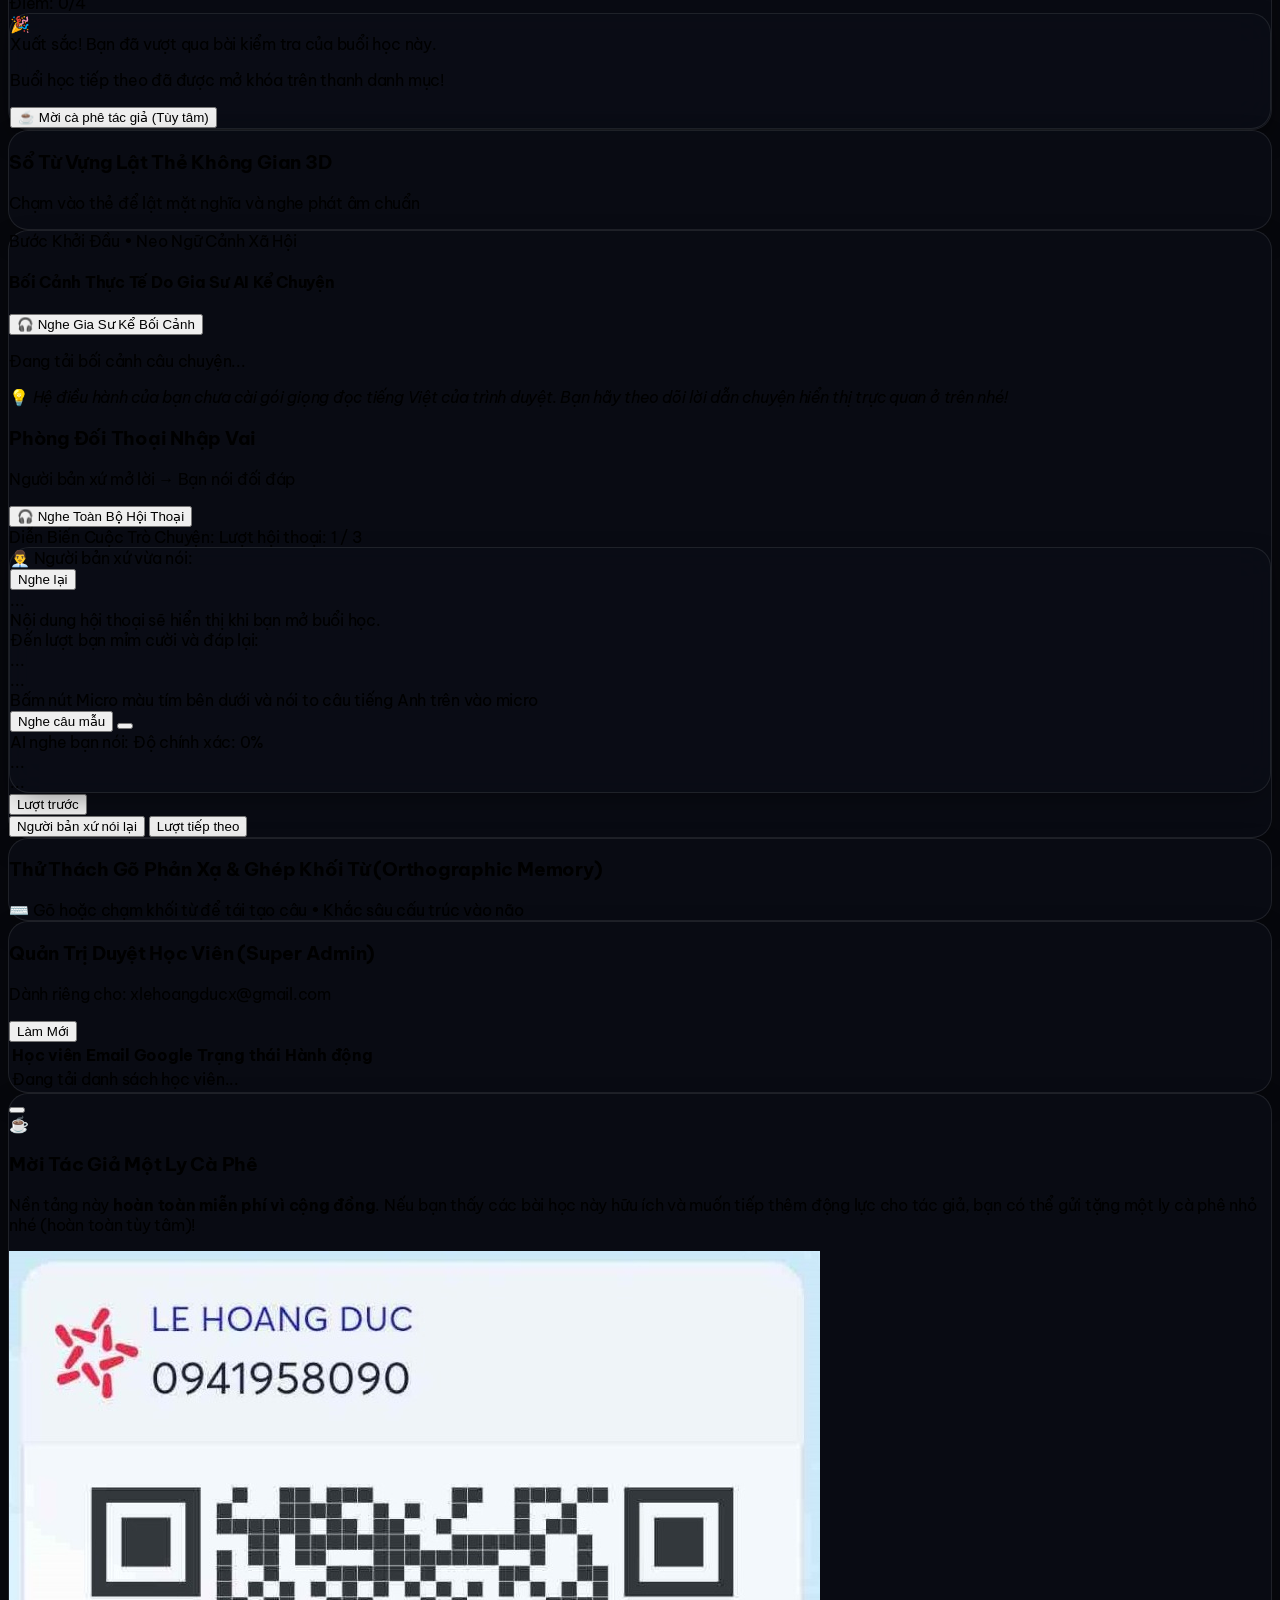
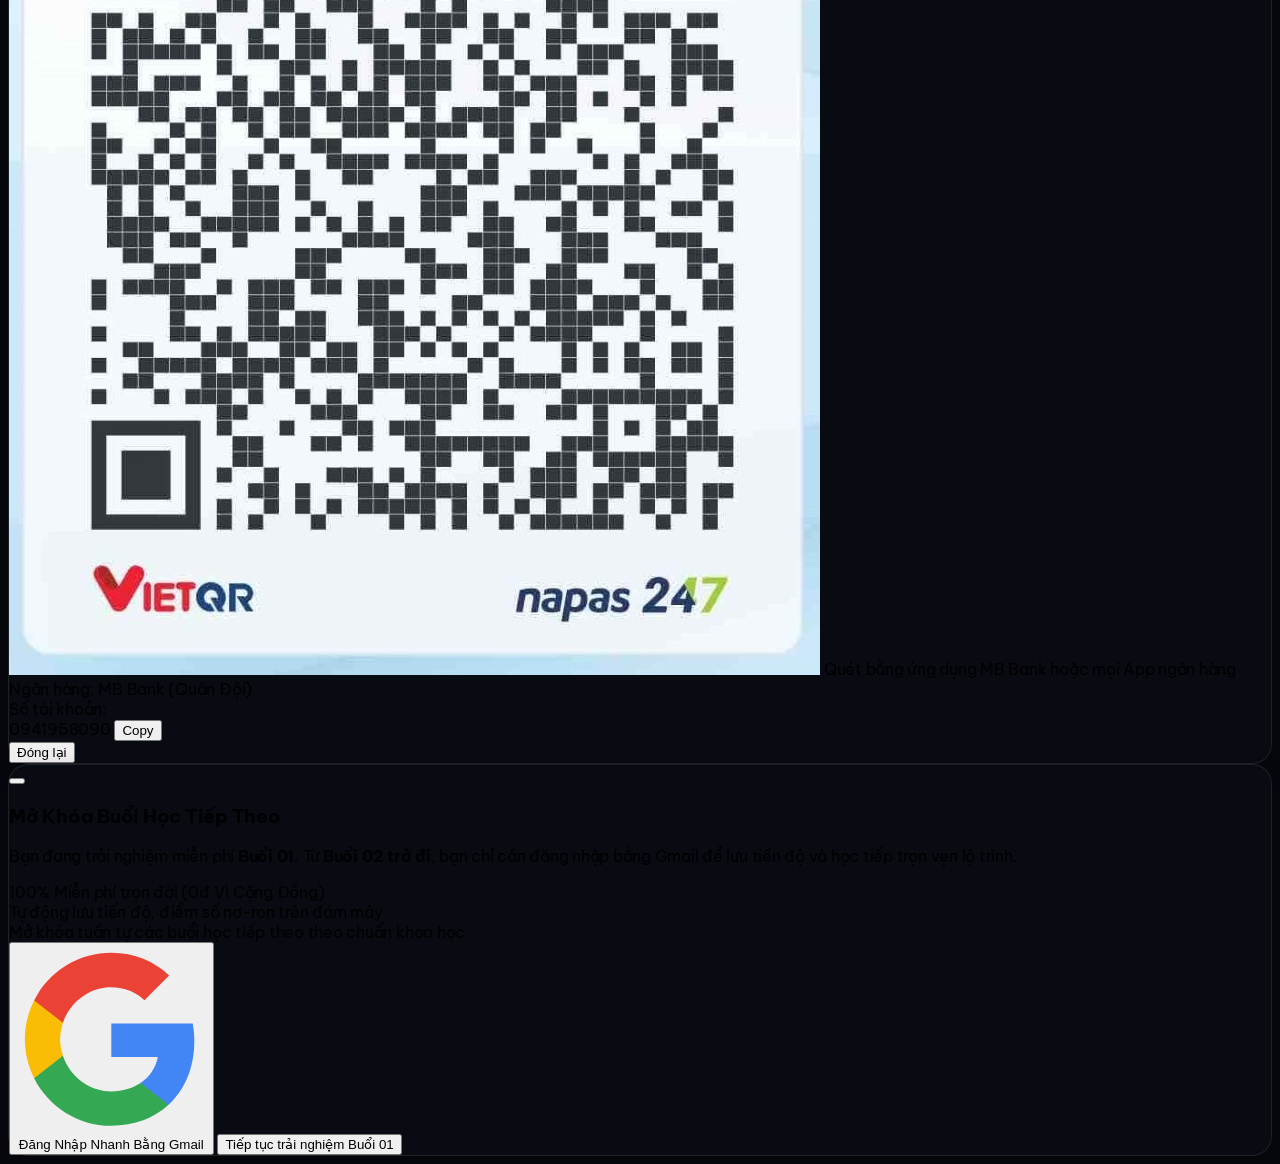
==== commit 78398d69: "fix(mobile-ui): Toi uu layout header thuong hieu, banner chong quen va tinh gon the bai giang tren d" ====
--- a/dashboard.html
+++ b/dashboard.html
@@ -27,7 +27,7 @@
     <!-- GSAP 3.12.5 (GreenSock) & ScrollTrigger Presentation Engine -->
   <script src="https://cdnjs.cloudflare.com/ajax/libs/gsap/3.12.5/gsap.min.js"></script>
   <script src="https://cdnjs.cloudflare.com/ajax/libs/gsap/3.12.5/ScrollTrigger.min.js"></script>
-  <link rel="stylesheet" href="css/style.css?v=20261114_mobile_cinema_mic_fix4">
+  <link rel="stylesheet" href="css/style.css?v=20261114_mobile_ui_refine5">
 
   <style>
     /* Cognitive Typography & Smooth Transitions */
@@ -84,13 +84,13 @@
           <span class="hidden sm:inline text-xs font-bold">Ngôn Ngữ</span>
         </button>
 
-        <a href="index.html" class="flex items-center space-x-2.5">
-          <div class="w-9 h-9 rounded-xl bg-gradient-to-tr from-emerald-500 to-cyan-500 flex items-center justify-center font-bold text-white shadow-lg shadow-emerald-500/20">
-            <i data-lucide="sparkles" class="w-5 h-5"></i>
-          </div>
-          <div>
-            <span class="font-bold text-base tracking-tight text-white hidden sm:inline">Gia Sư Của Tui</span>
-            <span class="text-[10px] block text-emerald-400 font-mono">Điểm Tựa Tri Thức Cho Tương Lai</span>
+        <a href="index.html" class="flex items-center space-x-2">
+          <div class="w-8 h-8 sm:w-9 sm:h-9 rounded-xl bg-gradient-to-tr from-emerald-500 to-cyan-500 flex items-center justify-center font-bold text-white shadow-lg shadow-emerald-500/20 flex-shrink-0">
+            <i data-lucide="sparkles" class="w-4 h-4 sm:w-5 sm:h-5"></i>
+          </div>
+          <div class="min-w-0">
+            <span class="font-extrabold text-sm sm:text-base tracking-tight text-white block truncate">Gia Sư Của Tui</span>
+            <span class="text-[10px] hidden sm:block text-emerald-400 font-mono truncate">Điểm Tựa Tri Thức Cho Tương Lai</span>
           </div>
         </a>
       </div>
@@ -304,12 +304,12 @@
     </aside>
 
   <!-- ================= WORKSPACE CHÍNH (ZEN MODE • 100% CHIẾM TRỌN MÀN HÌNH & Ở TRUNG TÂM) ================= -->
-  <div class="flex-grow max-w-5xl w-full mx-auto px-3 sm:px-6 py-4 sm:py-6 relative z-10">
-
-    <main class="w-full space-y-5">
+  <div class="flex-grow max-w-5xl w-full mx-auto px-2.5 sm:px-6 py-2.5 sm:py-6 relative z-10">
+
+    <main class="w-full space-y-3 sm:space-y-5">
 
       <!-- ALERT NẾU TÀI KHOẢN CHỜ DUYỆT -->
-      <div id="pendingAlert" class="hidden p-4 rounded-2xl bg-amber-500/10 border border-amber-500/30 text-amber-300">
+      <div id="pendingAlert" class="hidden p-3 sm:p-4 rounded-xl sm:rounded-2xl bg-amber-500/10 border border-amber-500/30 text-amber-300">
         <div class="flex items-start space-x-3">
           <i data-lucide="clock" class="w-5 h-5 text-amber-400 flex-shrink-0 mt-0.5"></i>
           <div>
@@ -319,23 +319,36 @@
         </div>
       </div>
 
-      <!-- ALERT CHỐNG QUÊN (SPACED REPETITION) -->
-      <div id="spacedReviewAlert" class="hidden p-4 rounded-2xl cyber-card border-amber-500/40 text-amber-200 shadow-lg">
-        <div class="flex items-start space-x-3">
-          <div class="p-2 rounded-xl bg-amber-500/20 text-amber-400 flex-shrink-0">
-            <i data-lucide="alarm-clock" class="w-5 h-5"></i>
-          </div>
-          <div>
-            <h4 class="font-bold text-sm text-white">Khởi động 3 phút chống quên</h4>
-            <p class="text-xs text-amber-300/80 mt-0.5">
-              Đã <strong id="inactiveDaysCount">2</strong> ngày bạn chưa luyện tập. Hãy làm nhanh bài trắc nghiệm dưới đây để kích hoạt nơ-ron cũ nhé!
-            </p>
+      <!-- ALERT CHỐNG QUÊN (SPACED REPETITION) - COMPACT ROW ON MOBILE -->
+      <div id="spacedReviewAlert" class="hidden p-2.5 sm:p-3.5 rounded-xl sm:rounded-2xl cyber-card border-amber-500/40 text-amber-200 shadow-md">
+        <div class="flex items-center justify-between gap-2">
+          <div class="flex items-center space-x-2.5 min-w-0">
+            <div class="p-1.5 sm:p-2 rounded-lg sm:rounded-xl bg-amber-500/20 text-amber-400 flex-shrink-0">
+              <i data-lucide="alarm-clock" class="w-4 h-4 sm:w-5 sm:h-5"></i>
+            </div>
+            <div class="min-w-0">
+              <div class="flex items-center space-x-1.5 flex-wrap">
+                <h4 class="font-bold text-xs sm:text-sm text-white">Khởi động 3 phút chống quên</h4>
+                <span class="text-[10px] font-mono text-amber-400/90">(Đã <strong id="inactiveDaysCount">2</strong> ngày chưa ôn)</span>
+              </div>
+              <p class="text-[11px] text-amber-300/80 truncate hidden sm:block">
+                Làm nhanh bài trắc nghiệm để tái kích hoạt nơ-ron cũ nhé!
+              </p>
+            </div>
+          </div>
+          <div class="flex items-center space-x-1.5 flex-shrink-0">
+            <button onclick="switchLessonModule('moduleQuiz')" class="px-2.5 py-1 rounded-lg text-xs font-bold bg-amber-500 hover:bg-amber-400 text-slate-950 transition cursor-pointer">
+              Ôn Ngay
+            </button>
+            <button onclick="dismissSpacedReviewAlert()" class="p-1 text-slate-400 hover:text-white transition rounded-lg cursor-pointer" title="Đóng thông báo" aria-label="Đóng thông báo">
+              <i data-lucide="x" class="w-4 h-4"></i>
+            </button>
           </div>
         </div>
       </div>
 
       <!-- ================= VIEW 1: BÀI HỌC HIỆN TẠI ================= -->
-      <div id="curriculumView" class="space-y-4">
+      <div id="curriculumView" class="space-y-2.5 sm:space-y-4">
 
         <!-- 1. COMPACT UNIFIED FOCUS BAR (RESPONSIVE 2-TIER ON MOBILE, BALANCED 3-COL GRID ON PC) -->
         <div id="workspaceFocusBar" class="px-1 space-y-1.5 sm:space-y-0 sm:grid sm:grid-cols-[180px_1fr_180px] sm:items-center">
@@ -848,7 +861,7 @@
     });
     if (window.lucide) window.lucide.createIcons();
   </script>
-  <script type="module" src="js/app.js?v=20261114_mobile_cinema_mic_fix4"></script>
+  <script type="module" src="js/app.js?v=20261114_mobile_ui_refine5"></script>
   <script src="js/cyber-effects.js"></script>
 </body>
 </html>
--- a/css/style.css
+++ b/css/style.css
@@ -941,32 +941,113 @@
 
 @media (max-width: 767px) {
   .module-tab-btn {
-    padding: 0.45rem 0.55rem !important;
-    border-radius: 0.7rem !important;
+    padding: 0.35rem 0.5rem !important;
+    border-radius: 0.65rem !important;
+    gap: 0.2rem !important;
   }
 
   .module-tab-label {
-    display: none;
+    display: none !important;
   }
 
   .module-tab-step-num {
     display: inline-block !important;
+    font-size: 0.75rem !important;
+    font-weight: 700 !important;
+    line-height: 1 !important;
   }
 
   .module-tab-btn i,
   .module-tab-btn svg {
-    width: 1rem;
-    height: 1rem;
+    width: 0.95rem !important;
+    height: 0.95rem !important;
+  }
+
+  /* Compact Lecture Stage Card on Mobile */
+  .lecture-stage-card {
+    padding: 0.65rem 0.75rem !important;
+    border-radius: 1rem !important;
+  }
+
+  .lecture-top-chrome {
+    padding-bottom: 0.35rem !important;
+    margin-bottom: 0.45rem !important;
+  }
+
+  .lecture-top-chrome h2 {
+    font-size: 0.95rem !important;
+    line-height: 1.25 !important;
+    margin-bottom: 0.2rem !important;
+  }
+
+  .lecture-top-chrome p {
+    font-size: 0.7rem !important;
+    line-height: 1.3 !important;
   }
 
   .lecture-cinema-stage {
-    min-height: 280px;
+    min-height: 220px !important;
+    margin-bottom: 0.5rem !important;
+    border-radius: 0.85rem !important;
+  }
+
+  .scene-active-card {
+    padding: 0.65rem 0.75rem !important;
+    border-radius: 0.85rem !important;
+  }
+
+  .scene-active-card .scene-title {
+    font-size: 1.05rem !important;
+    line-height: 1.25 !important;
+    margin-bottom: 0.35rem !important;
+  }
+
+  .scene-insight {
+    padding: 0.45rem 0.65rem !important;
+    margin: 0.35rem 0 !important;
+    border-radius: 0.65rem !important;
+  }
+
+  .scene-insight p {
+    font-size: 0.8rem !important;
+    line-height: 1.35 !important;
+  }
+
+  .scene-callout {
+    padding: 0.4rem 0.6rem !important;
+    margin-top: 0.35rem !important;
+    font-size: 0.75rem !important;
+    line-height: 1.35 !important;
+    border-radius: 0.65rem !important;
+  }
+
+  .motion-beat-visual {
+    margin-top: 0.35rem !important;
+    margin-bottom: 0.35rem !important;
+    padding: 0.45rem 0.65rem !important;
+    border-radius: 0.65rem !important;
+  }
+
+  #lectureAudioControlBar {
+    padding: 0.45rem 0.65rem !important;
+    margin-bottom: 0.35rem !important;
+    border-radius: 0.75rem !important;
+  }
+
+  #btnPlaySlideAudio {
+    padding: 0.5rem 0.9rem !important;
+    font-size: 0.75rem !important;
+  }
+
+  #btnCinemaMode {
+    padding: 0.5rem 0.8rem !important;
+    font-size: 0.75rem !important;
   }
 
   .lecture-caption-ribbon {
-    min-height: 2.7rem;
-    margin: 0.35rem 0.5rem 0.45rem;
-    padding: 0.4rem 0.65rem;
+    min-height: 2.5rem;
+    margin: 0.25rem 0.4rem 0.35rem;
+    padding: 0.35rem 0.6rem;
   }
 
   body.cinema-mode .lecture-cinema-stage {
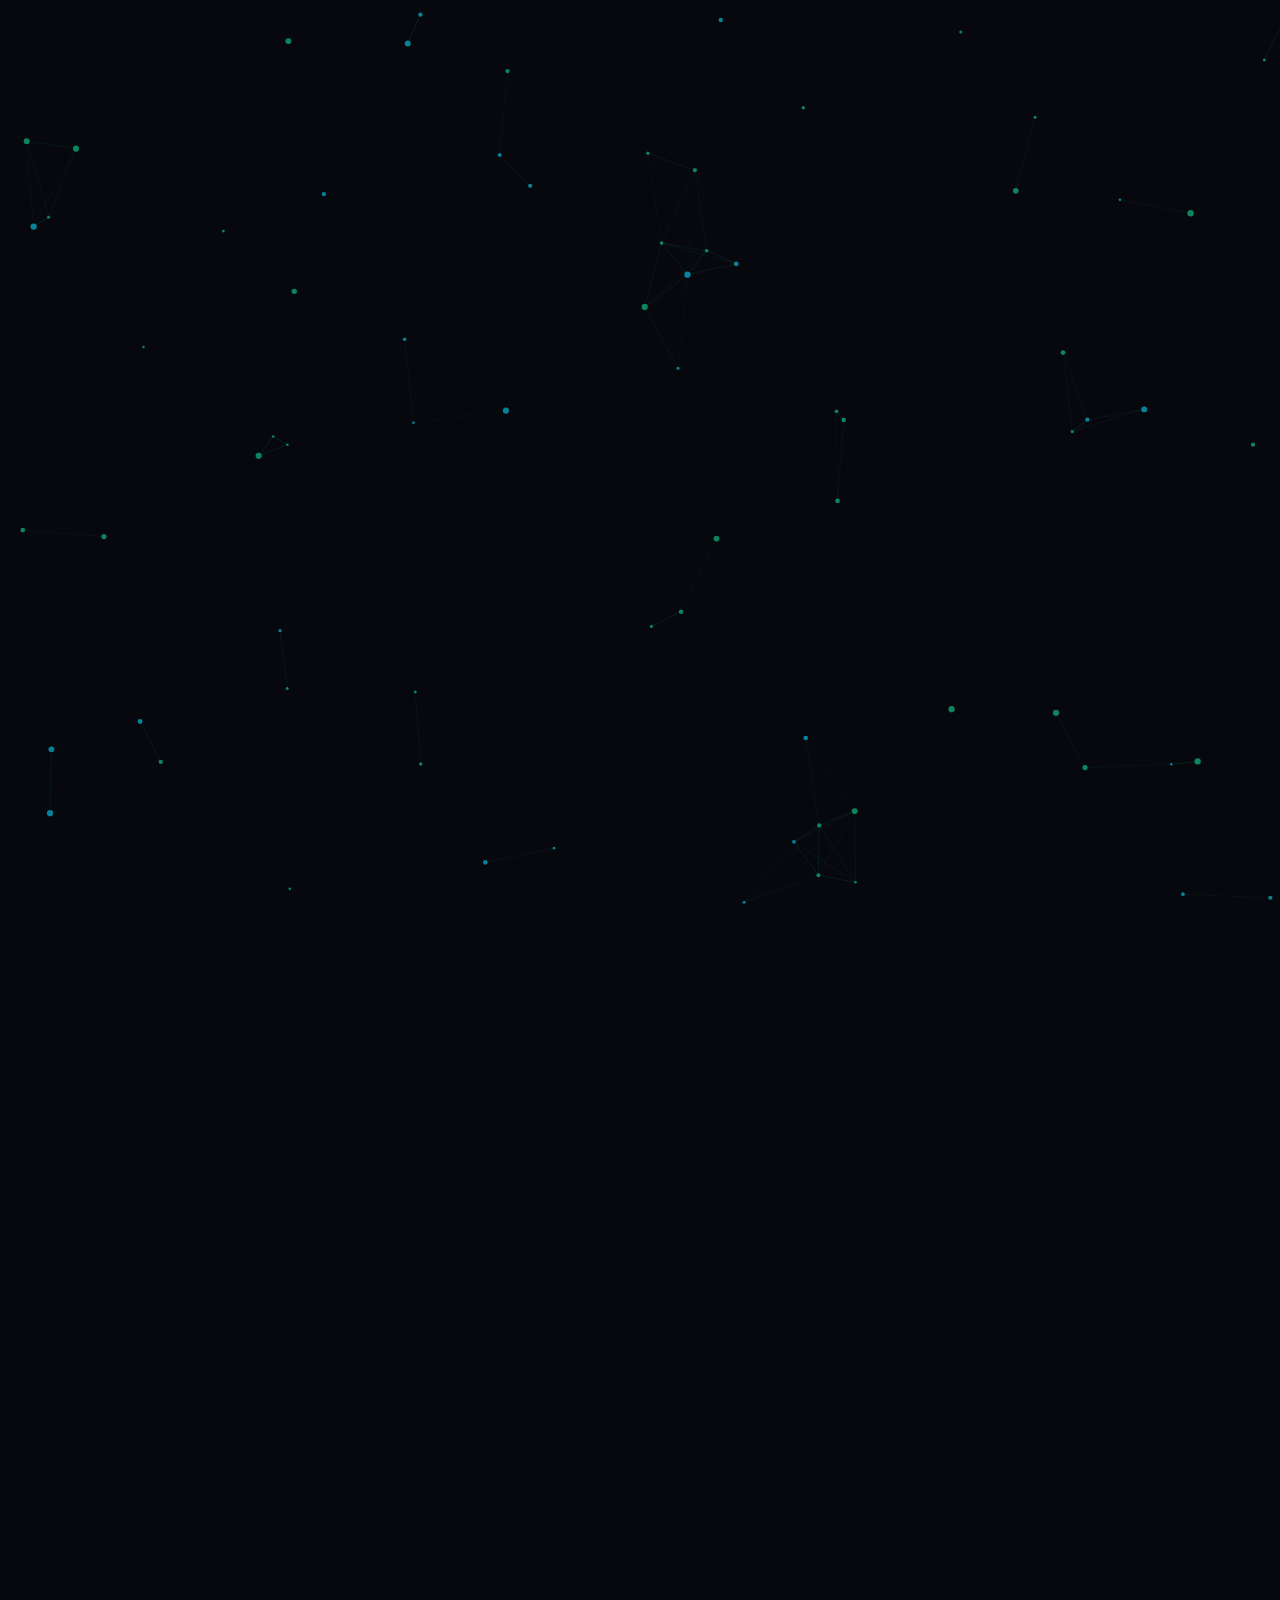
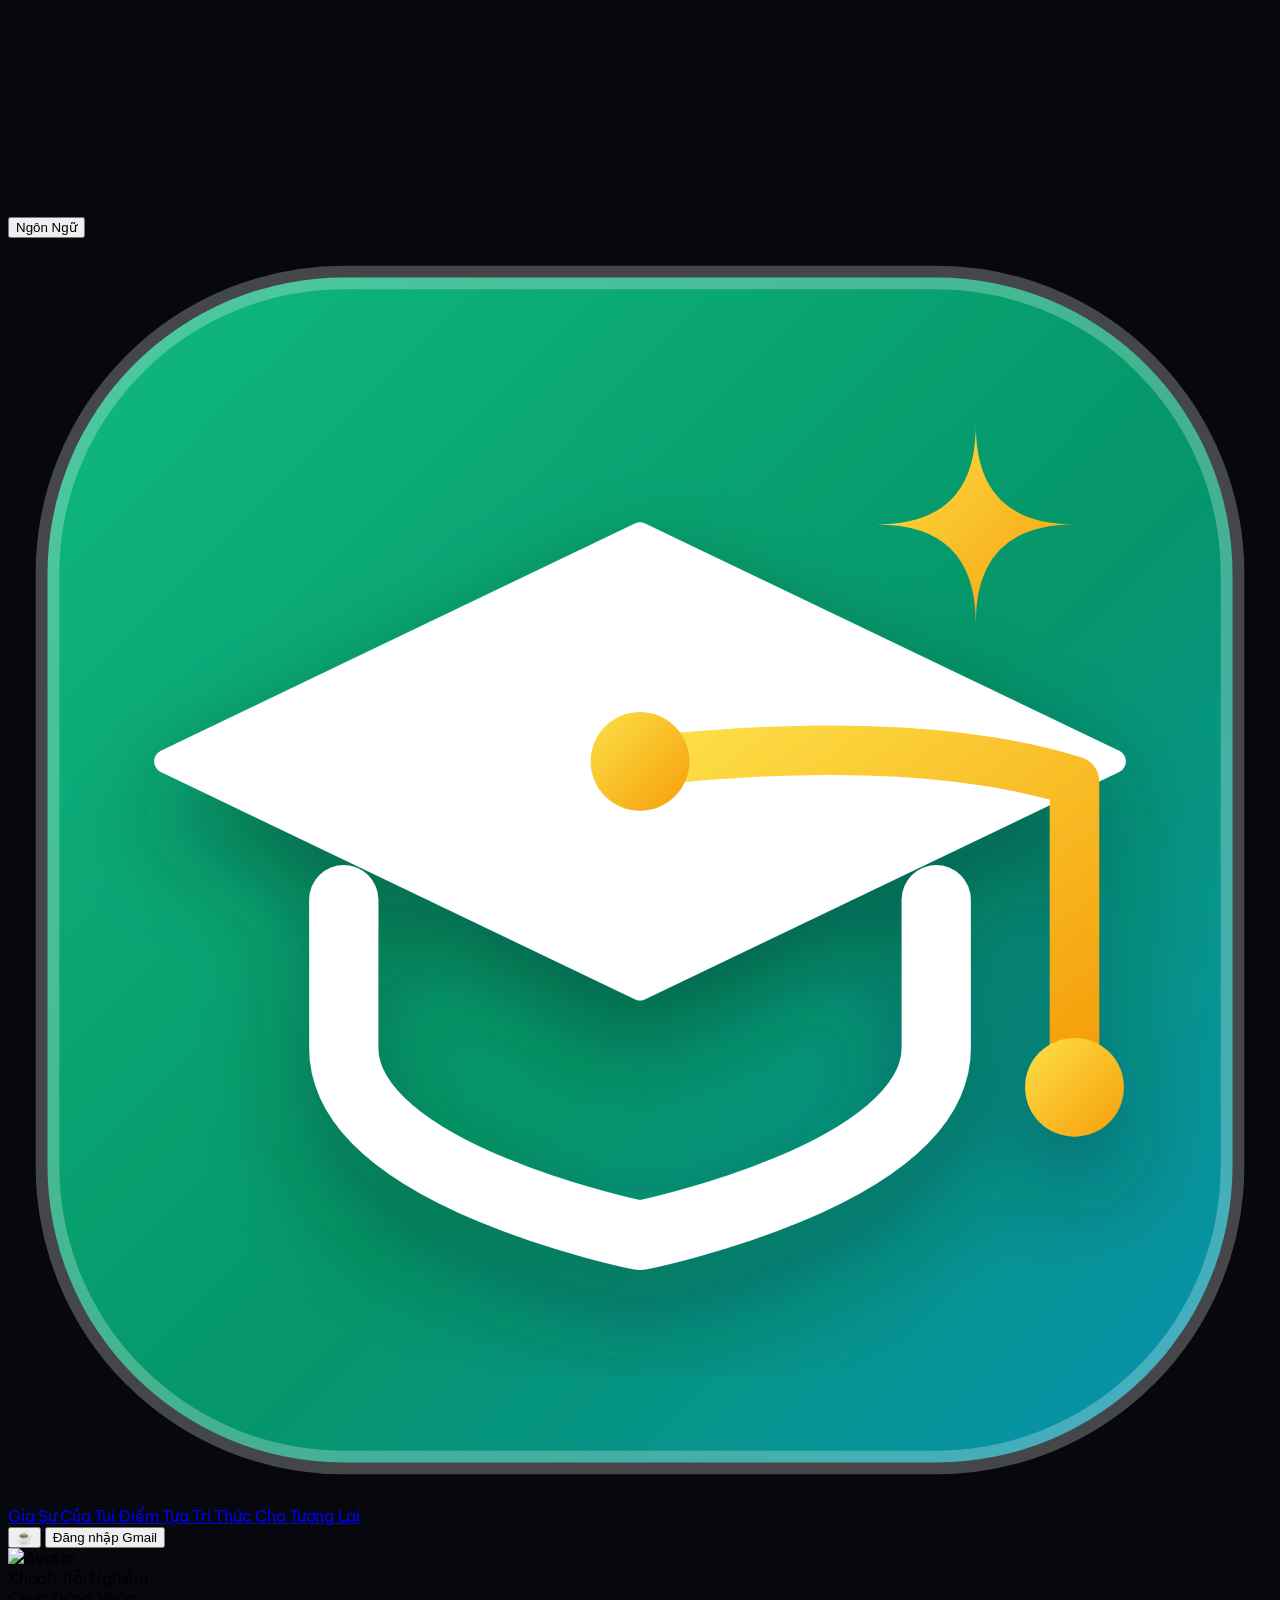
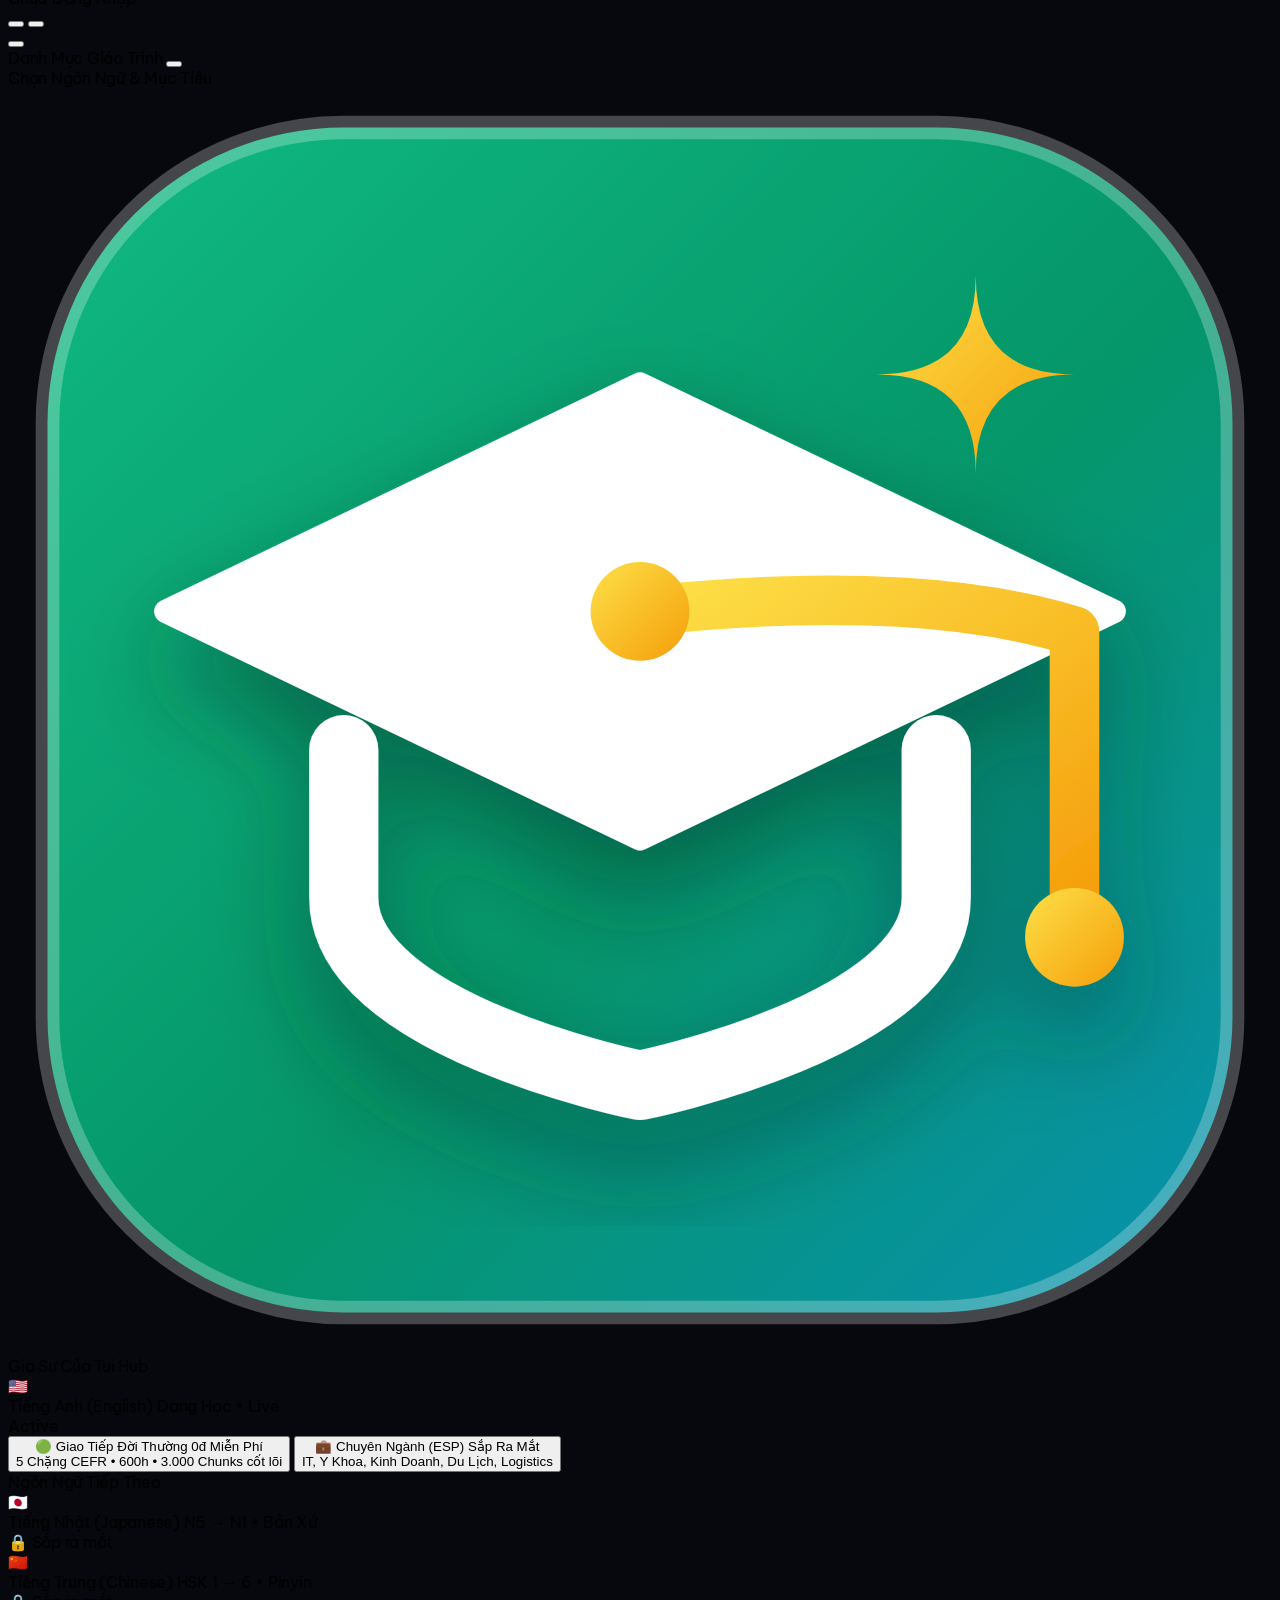
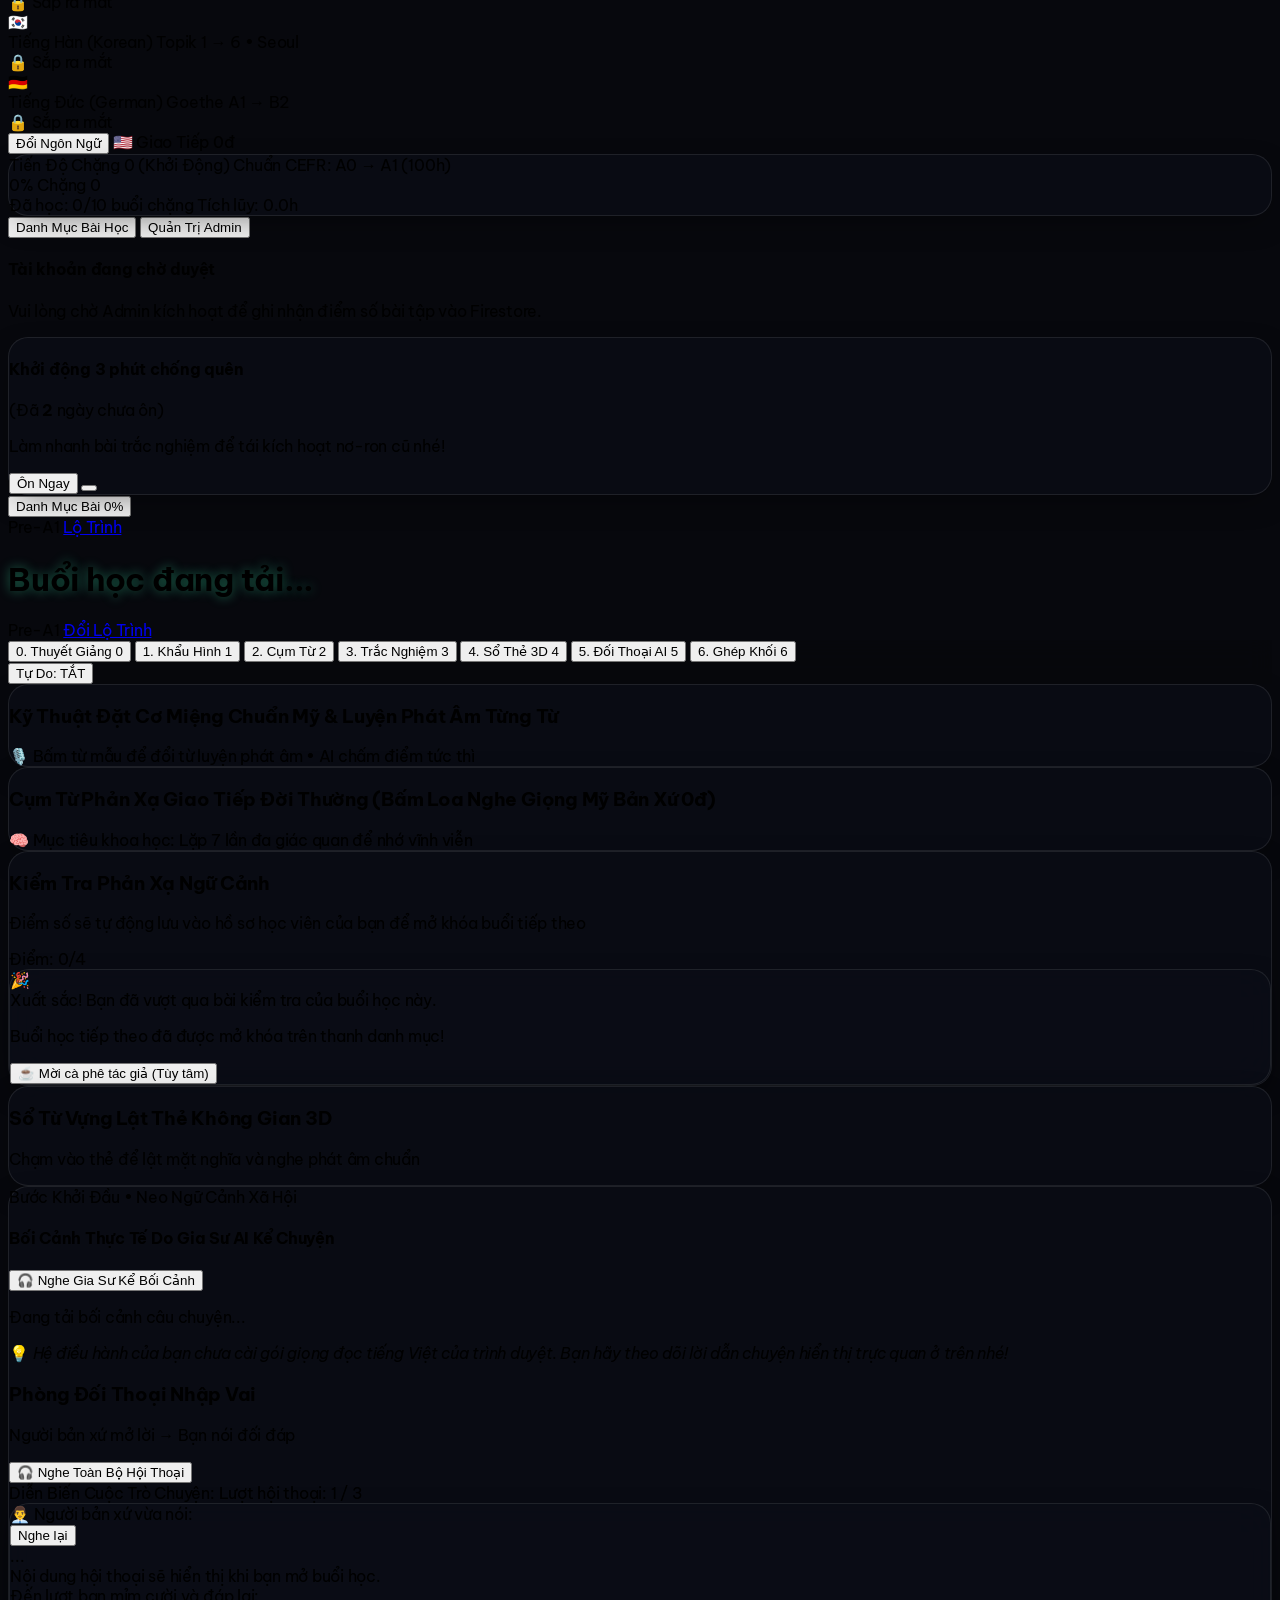
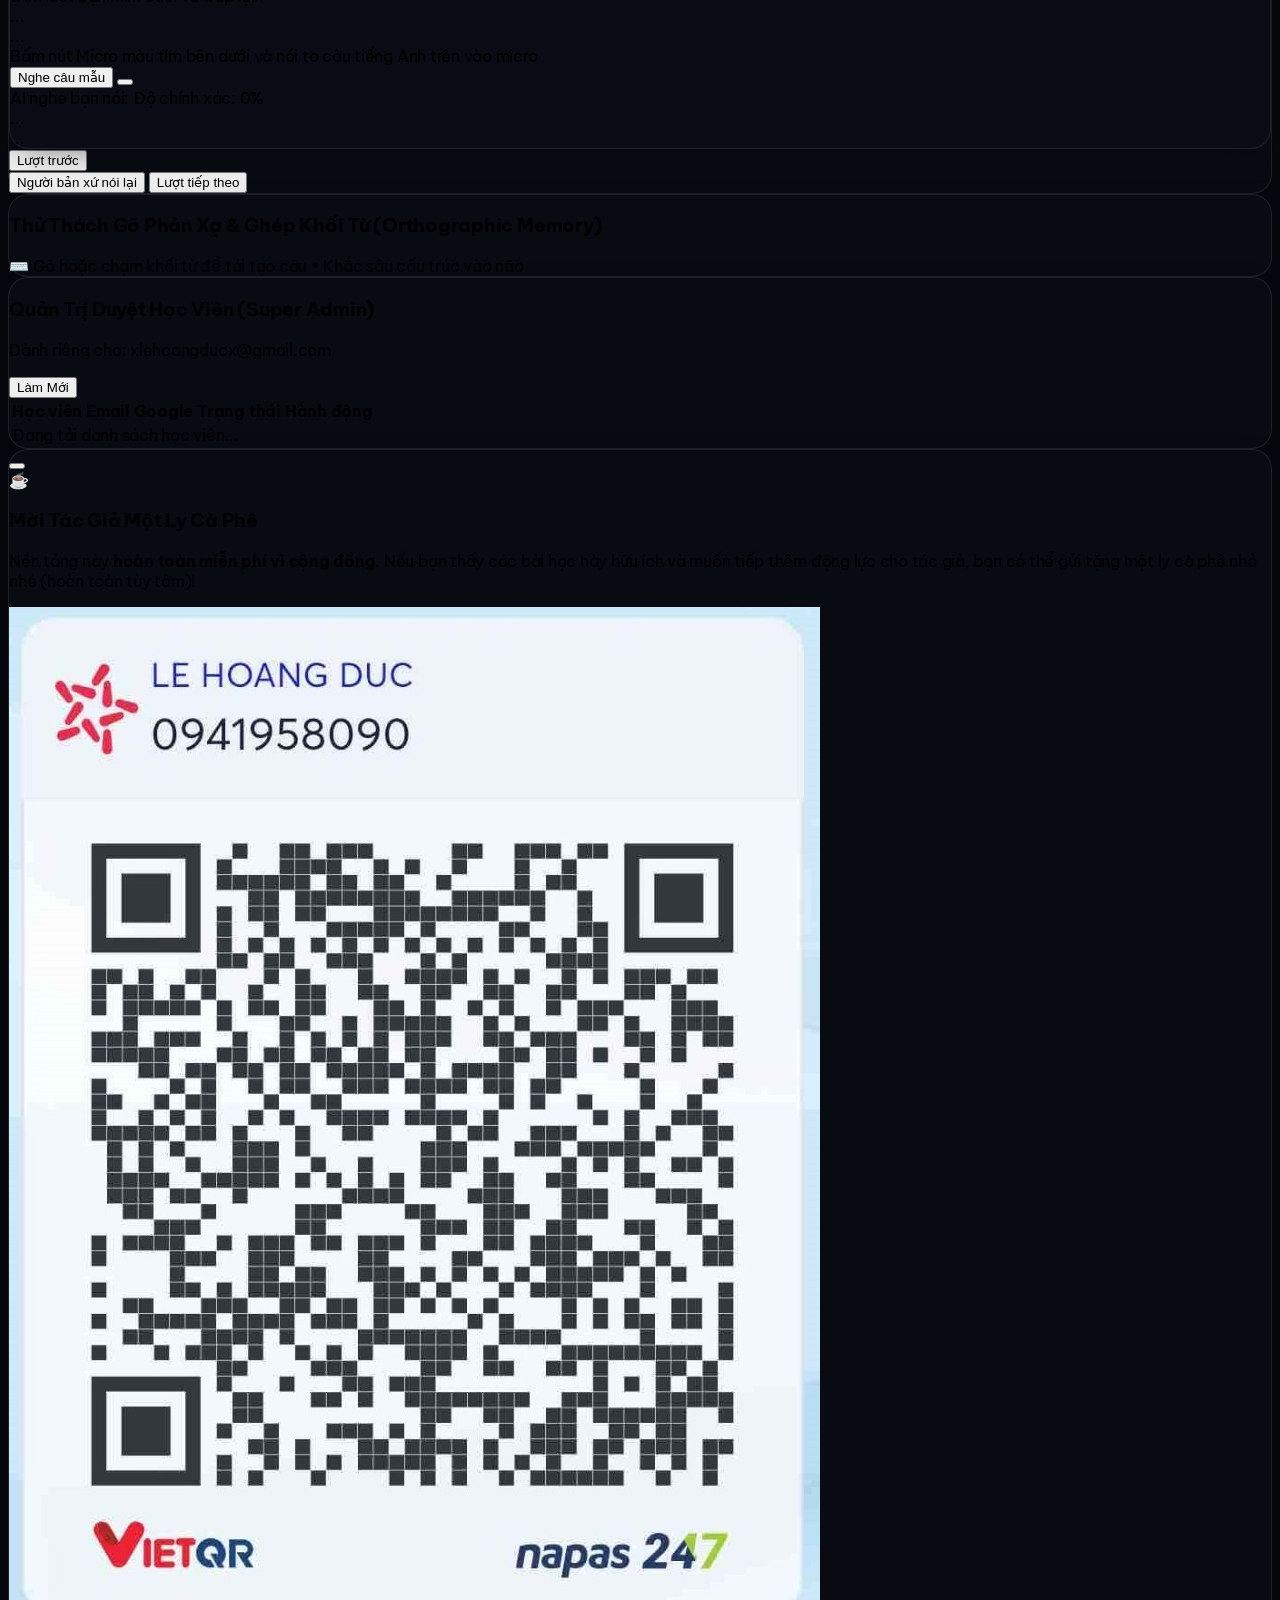
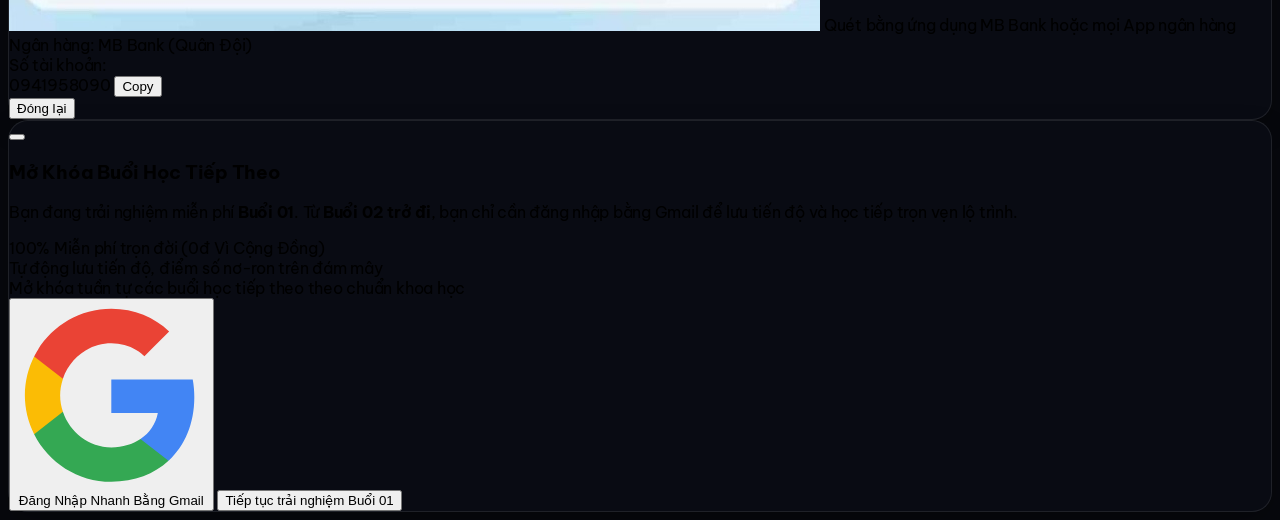
==== commit d0c01fcd: "feat(brand): Cap nhat logo thuong hieu Mu Cu Nhan Gia Su va bo sung Favicon tab trinh duyet" ====
--- a/dashboard.html
+++ b/dashboard.html
@@ -4,6 +4,12 @@
   <meta charset="UTF-8">
   <meta name="viewport" content="width=device-width, initial-scale=1.0">
   <title>Gia Sư Của Tui - Không Gian Học Tập Cá Nhân Chuẩn Khoa Học</title>
+  
+  <!-- Favicon & Brand Icons -->
+  <link rel="icon" type="image/svg+xml" href="favicon.svg?v=20261114_brand">
+  <link rel="alternate icon" href="favicon.ico?v=20261114_brand">
+  <link rel="apple-touch-icon" href="favicon.svg?v=20261114_brand">
+  <meta name="theme-color" content="#07080d">
   
   <!-- Tailwind CSS, Lucide Icons & Confetti -->
   <script src="https://cdn.tailwindcss.com"></script>
@@ -27,7 +33,7 @@
     <!-- GSAP 3.12.5 (GreenSock) & ScrollTrigger Presentation Engine -->
   <script src="https://cdnjs.cloudflare.com/ajax/libs/gsap/3.12.5/gsap.min.js"></script>
   <script src="https://cdnjs.cloudflare.com/ajax/libs/gsap/3.12.5/ScrollTrigger.min.js"></script>
-  <link rel="stylesheet" href="css/style.css?v=20261114_mobile_ui_refine5">
+  <link rel="stylesheet" href="css/style.css?v=20261114_brand_logo_v6">
 
   <style>
     /* Cognitive Typography & Smooth Transitions */
@@ -84,10 +90,8 @@
           <span class="hidden sm:inline text-xs font-bold">Ngôn Ngữ</span>
         </button>
 
-        <a href="index.html" class="flex items-center space-x-2">
-          <div class="w-8 h-8 sm:w-9 sm:h-9 rounded-xl bg-gradient-to-tr from-emerald-500 to-cyan-500 flex items-center justify-center font-bold text-white shadow-lg shadow-emerald-500/20 flex-shrink-0">
-            <i data-lucide="sparkles" class="w-4 h-4 sm:w-5 sm:h-5"></i>
-          </div>
+        <a href="index.html" class="flex items-center space-x-2.5">
+          <img src="favicon.svg?v=20261114_brand" class="w-8 h-8 sm:w-9 sm:h-9 rounded-xl shadow-lg shadow-emerald-500/25 flex-shrink-0" alt="Logo Gia Sư Của Tui">
           <div class="min-w-0">
             <span class="font-extrabold text-sm sm:text-base tracking-tight text-white block truncate">Gia Sư Của Tui</span>
             <span class="text-[10px] hidden sm:block text-emerald-400 font-mono truncate">Điểm Tựa Tri Thức Cho Tương Lai</span>
@@ -156,7 +160,7 @@
             <i data-lucide="globe" class="w-3.5 h-3.5 text-emerald-400"></i>
             <span>Chọn Ngôn Ngữ & Mục Tiêu</span>
           </span>
-          <span class="text-[10px] font-mono text-cyan-400">Gia Sư Của Tui Hub</span>
+          <span class="text-[10px] font-mono text-cyan-400 flex items-center space-x-1"><img src="favicon.svg?v=20261114_brand" class="w-3.5 h-3.5 inline mr-1 rounded" alt="Logo">Gia Sư Của Tui Hub</span>
         </div>
 
         <!-- 🇺🇸 TIẾNG ANH (ENGLISH FIRST) -->
@@ -861,7 +865,7 @@
     });
     if (window.lucide) window.lucide.createIcons();
   </script>
-  <script type="module" src="js/app.js?v=20261114_mobile_ui_refine5"></script>
+  <script type="module" src="js/app.js?v=20261114_brand_logo_v6"></script>
   <script src="js/cyber-effects.js"></script>
 </body>
 </html>
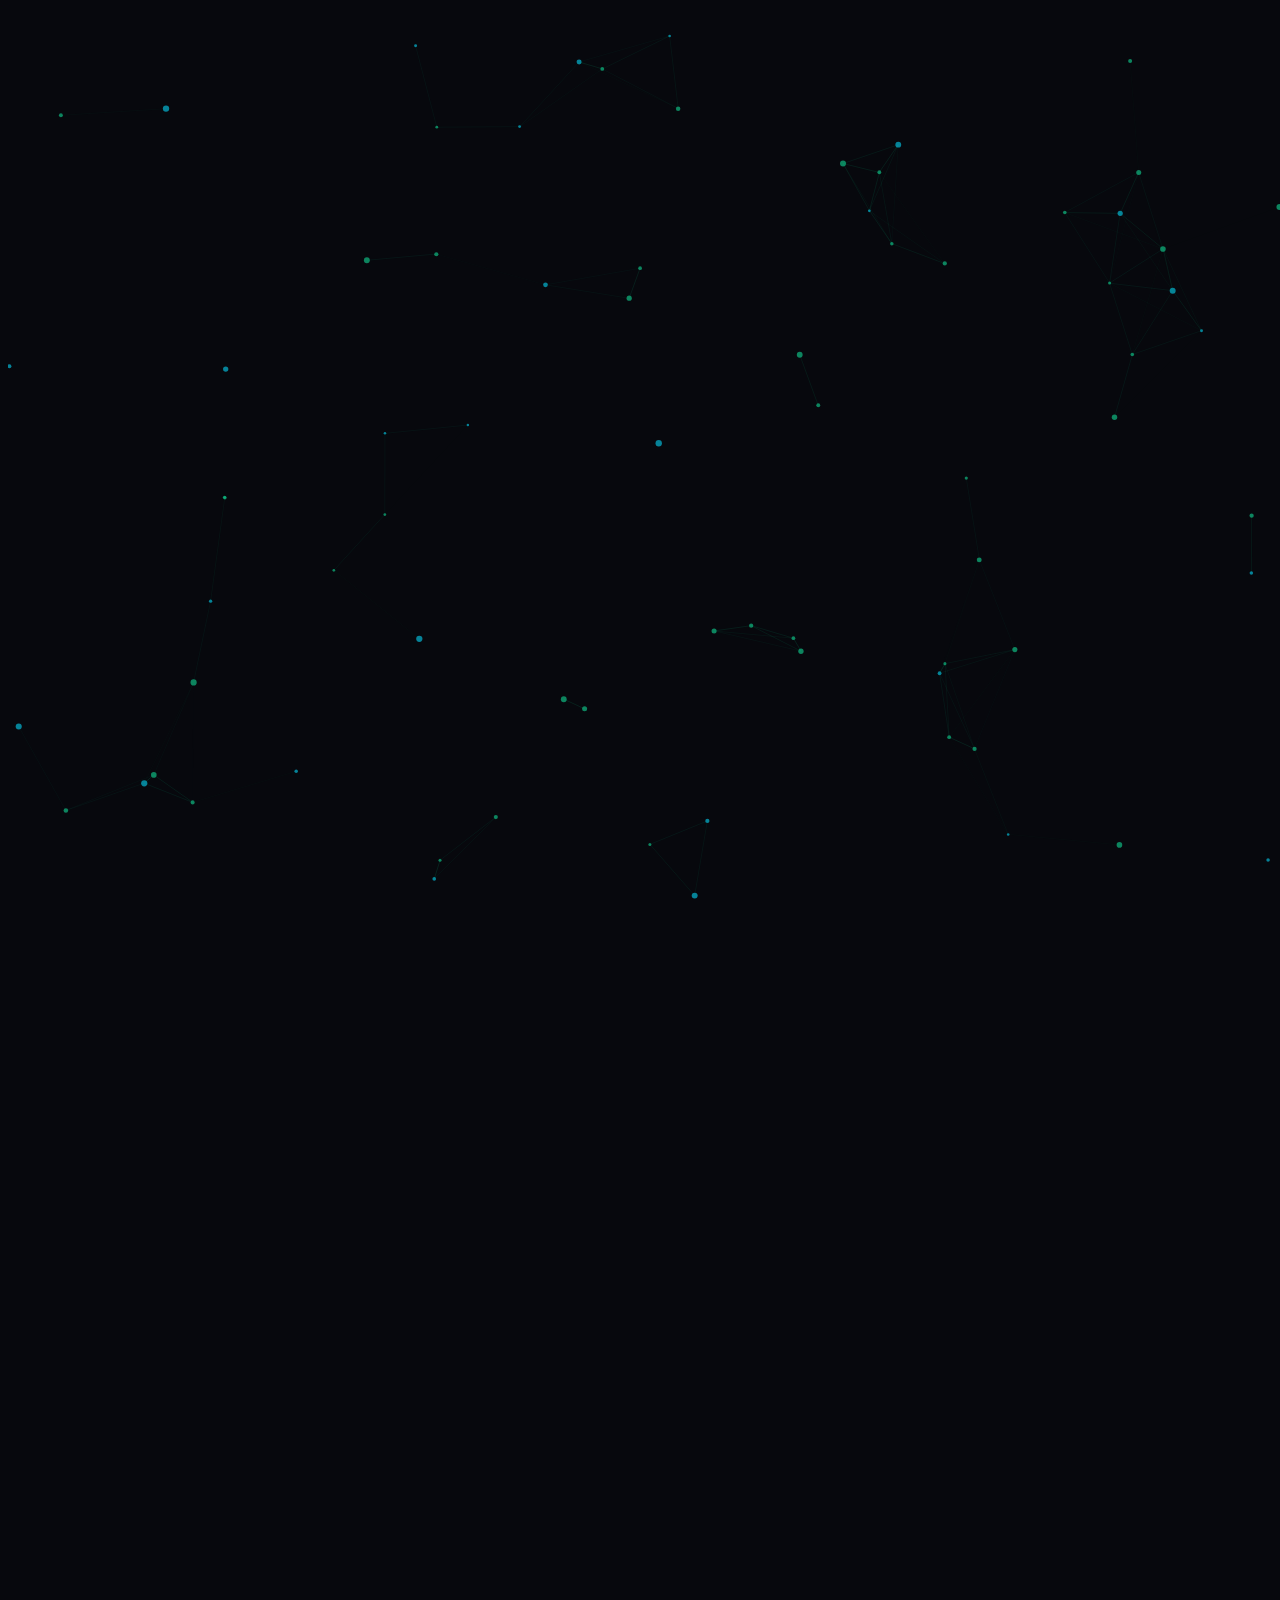
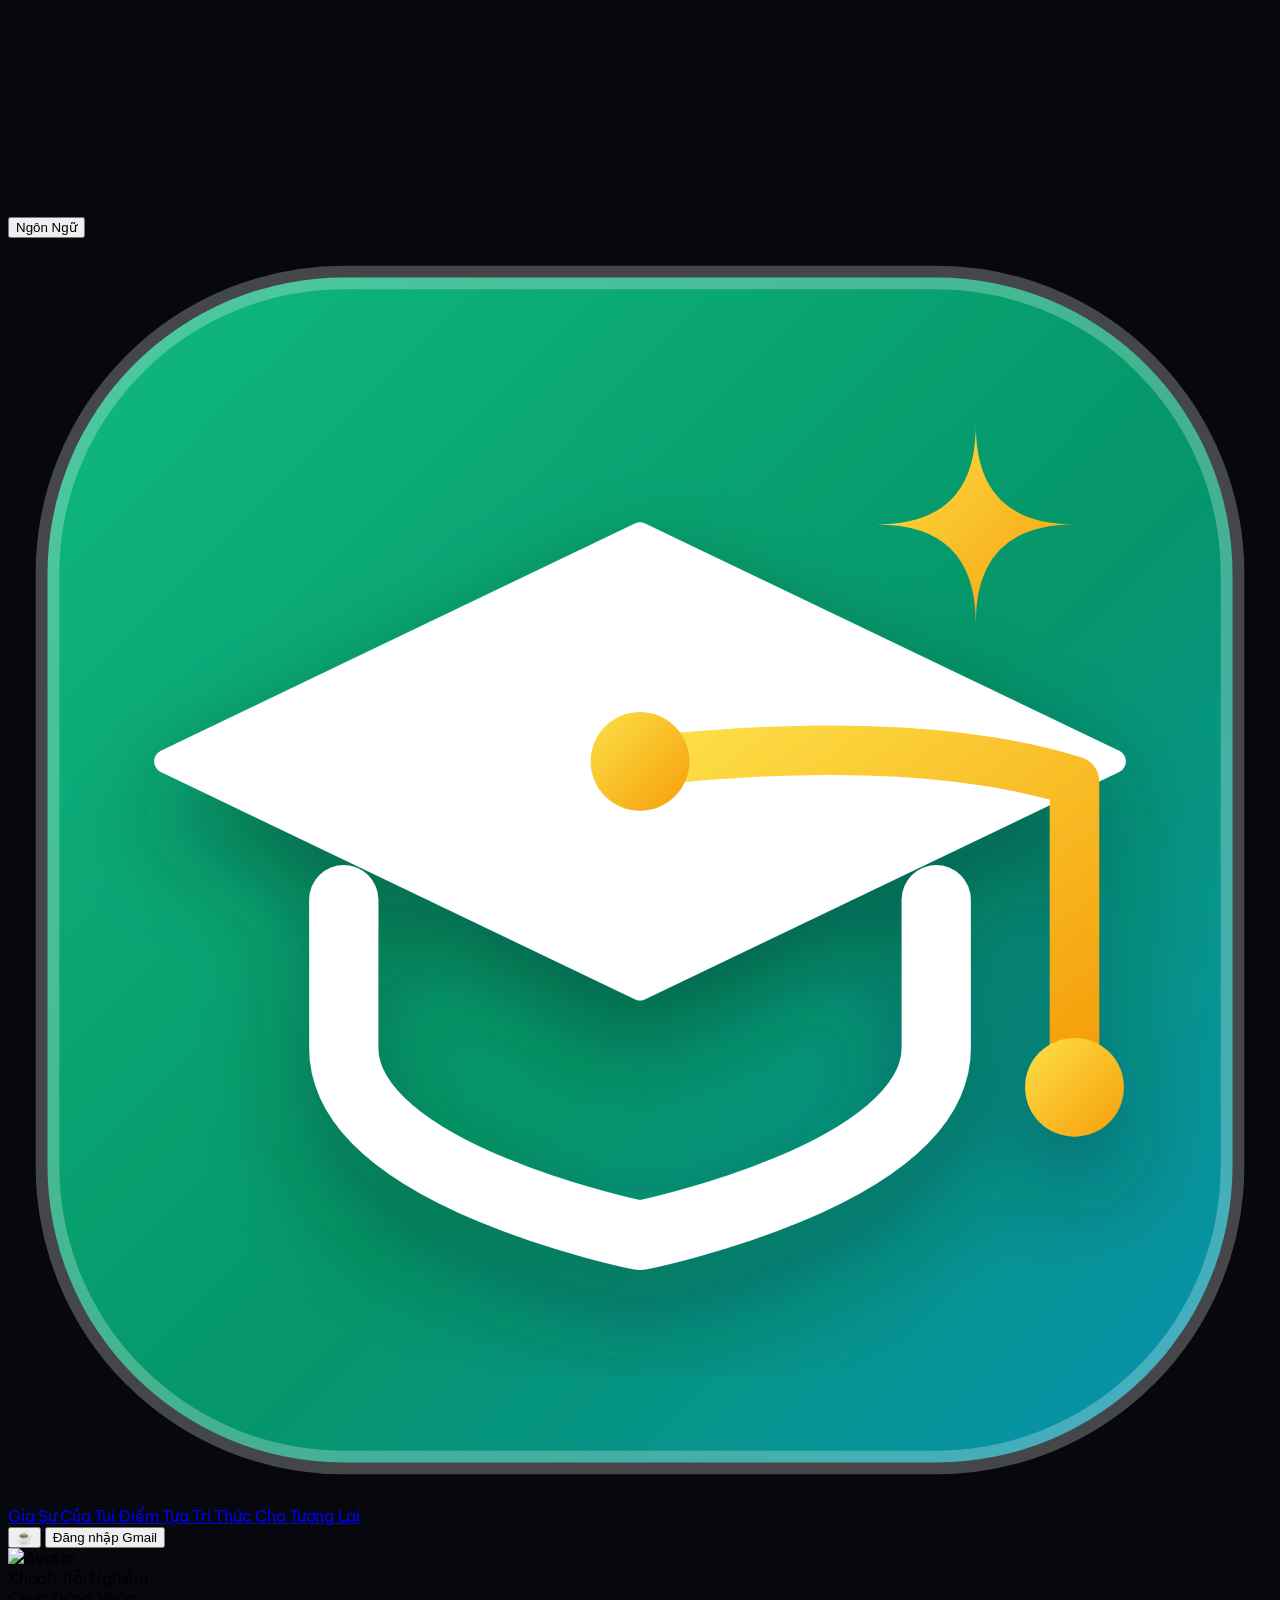
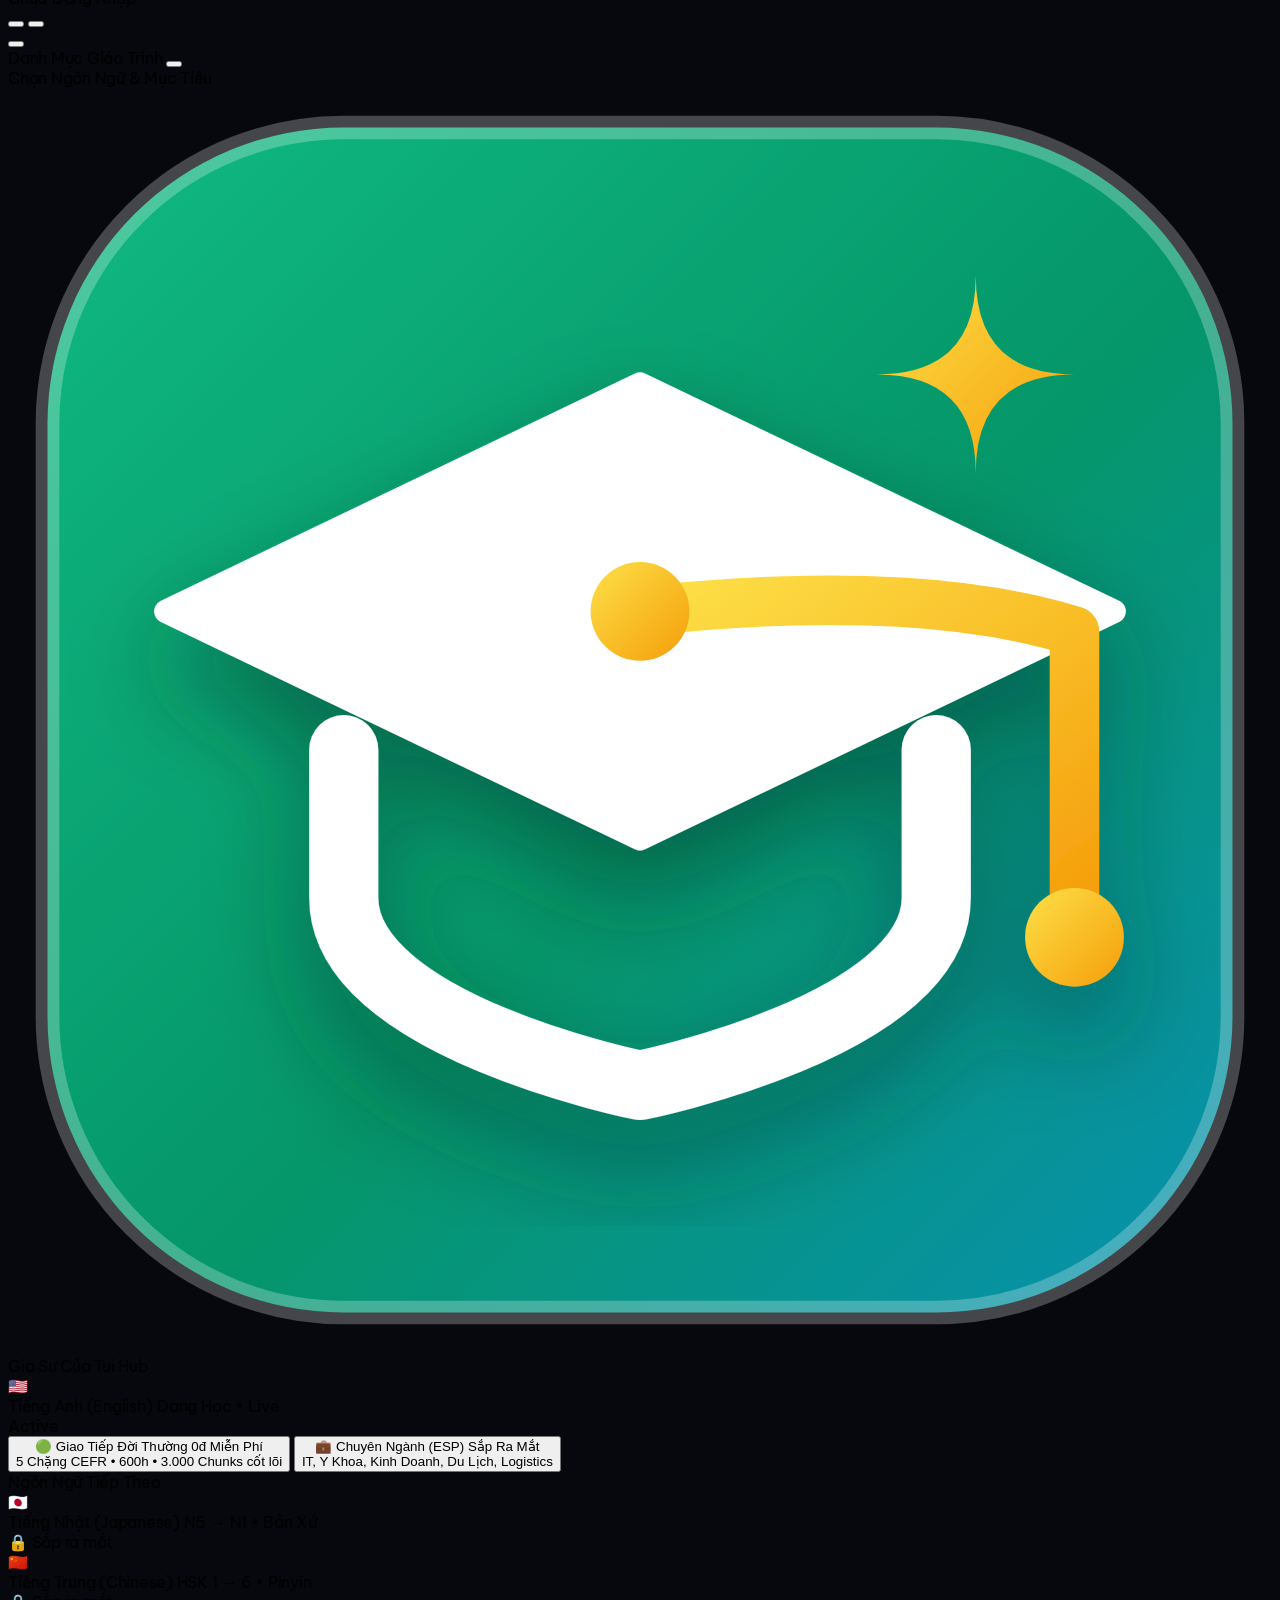
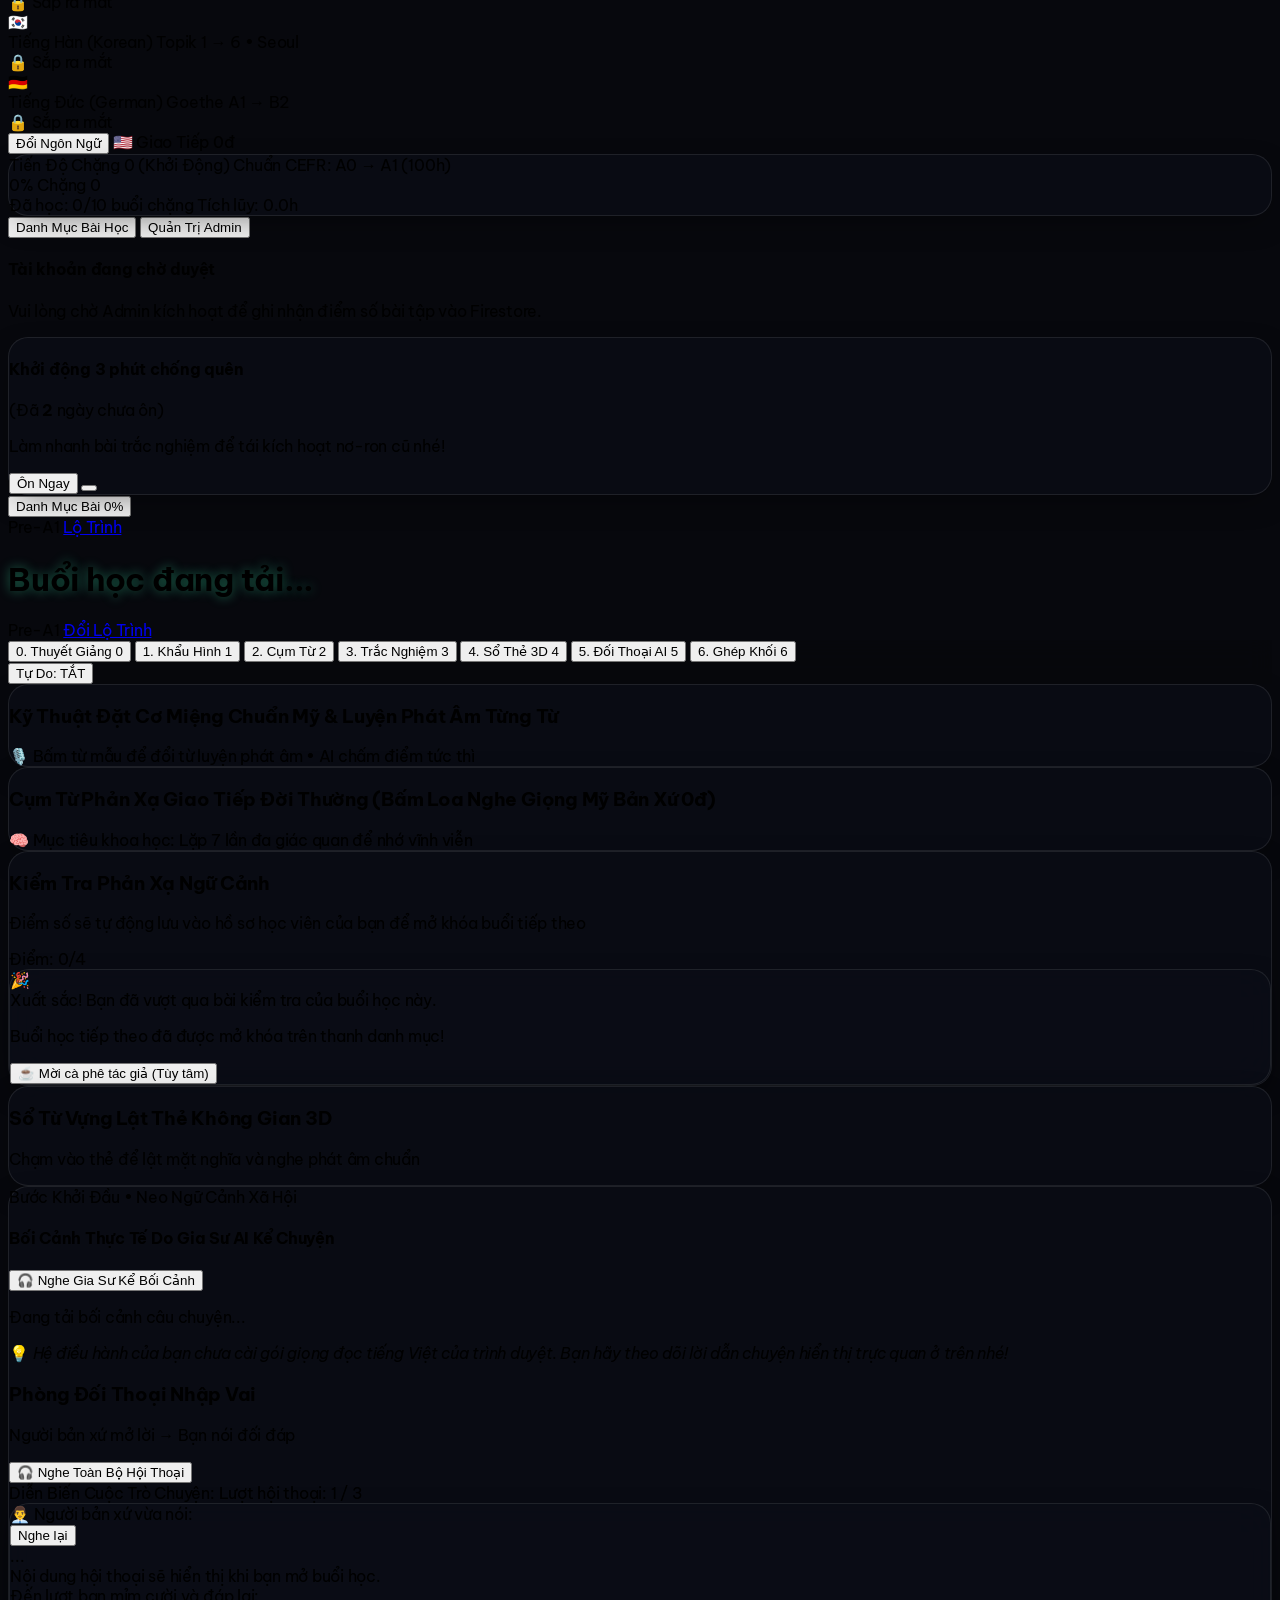
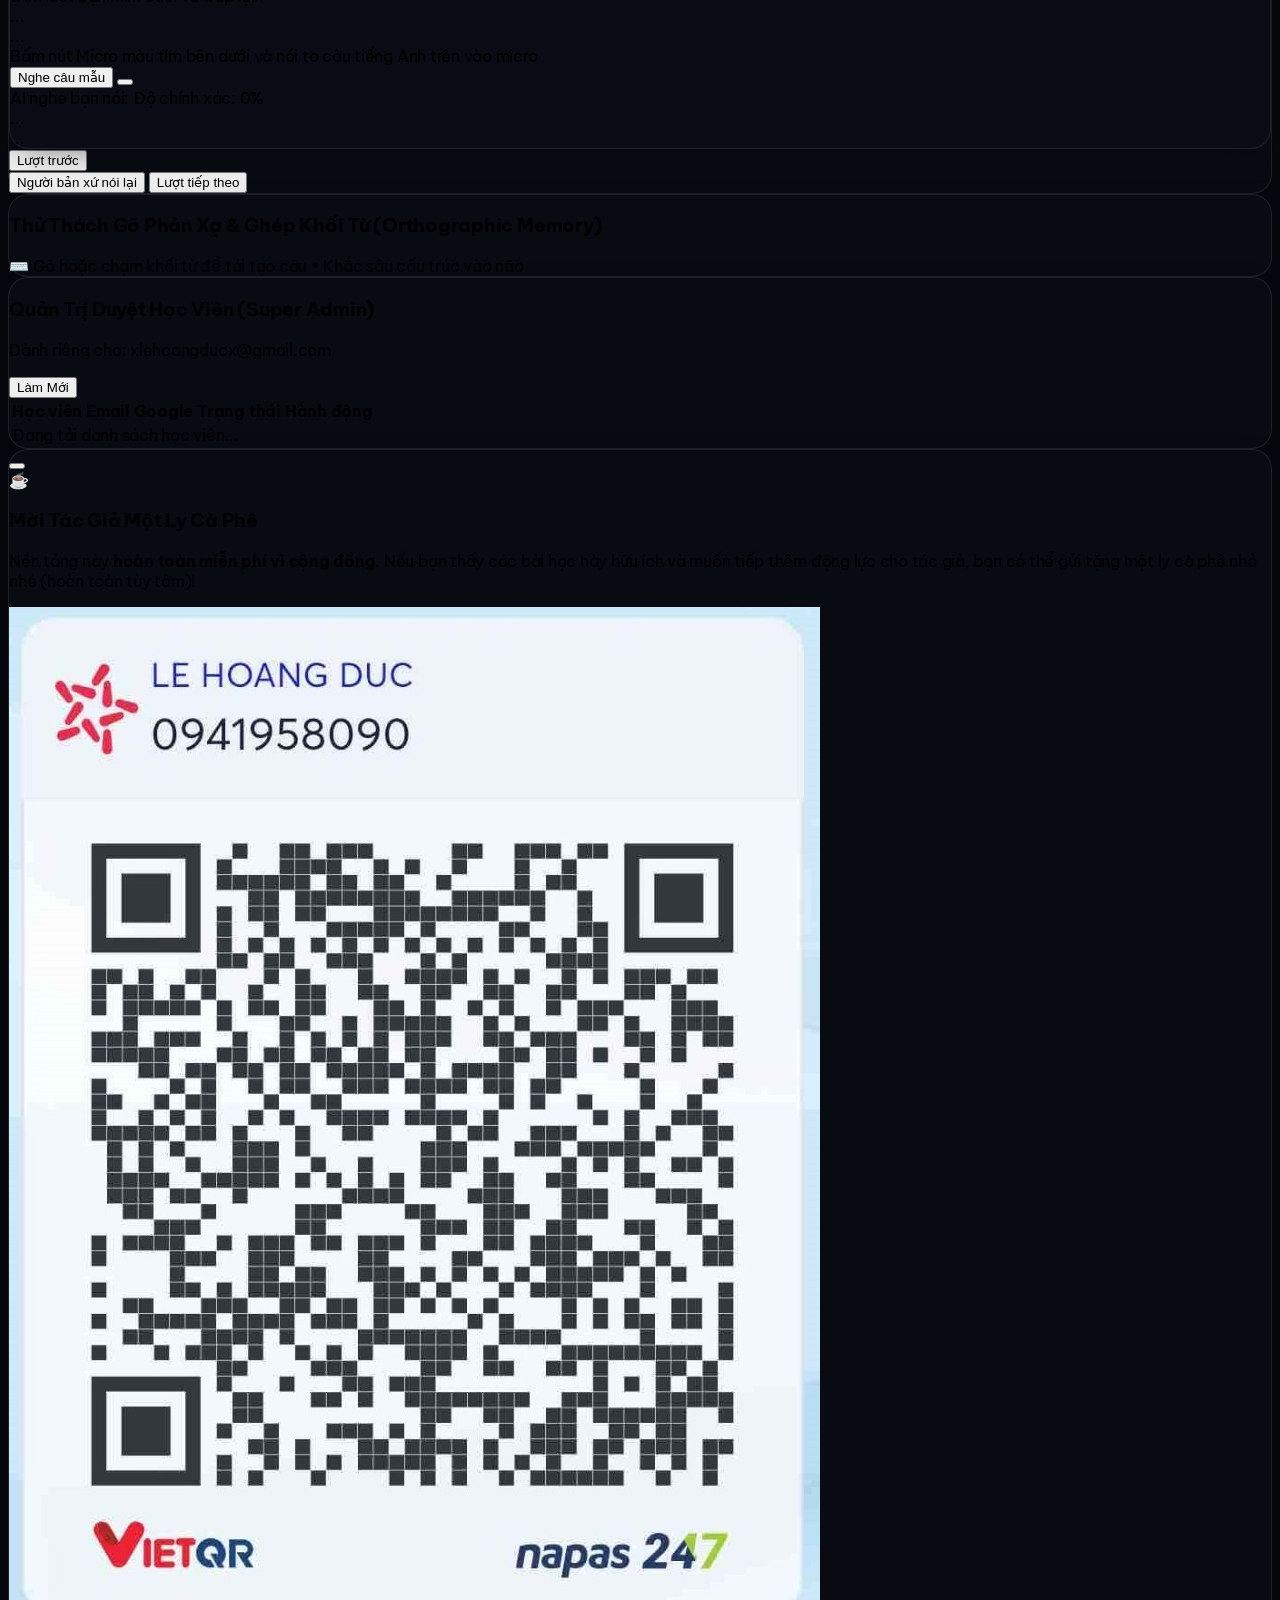
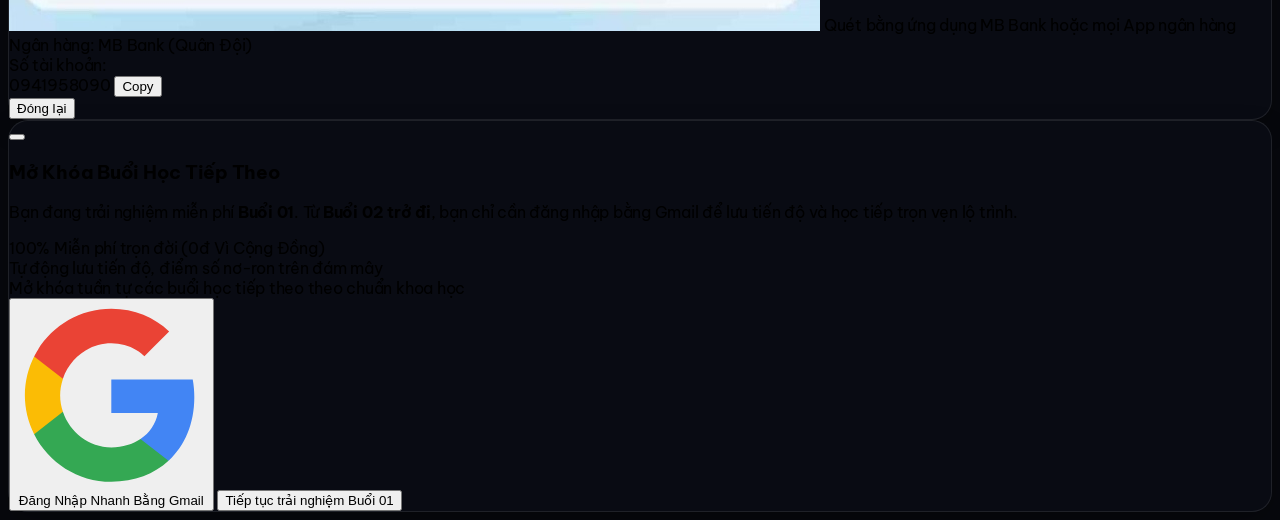
==== commit c9c525e7: "fix(lecture-flow): Tu dong chuyen tiep khi nghe xong thuyet giang, chong dung mic Tab 2 va bo sung g" ====
--- a/dashboard.html
+++ b/dashboard.html
@@ -865,7 +865,7 @@
     });
     if (window.lucide) window.lucide.createIcons();
   </script>
-  <script type="module" src="js/app.js?v=20261114_brand_logo_v6"></script>
+  <script type="module" src="js/app.js?v=20261114_lecture_flow_v7"></script>
   <script src="js/cyber-effects.js"></script>
 </body>
 </html>
